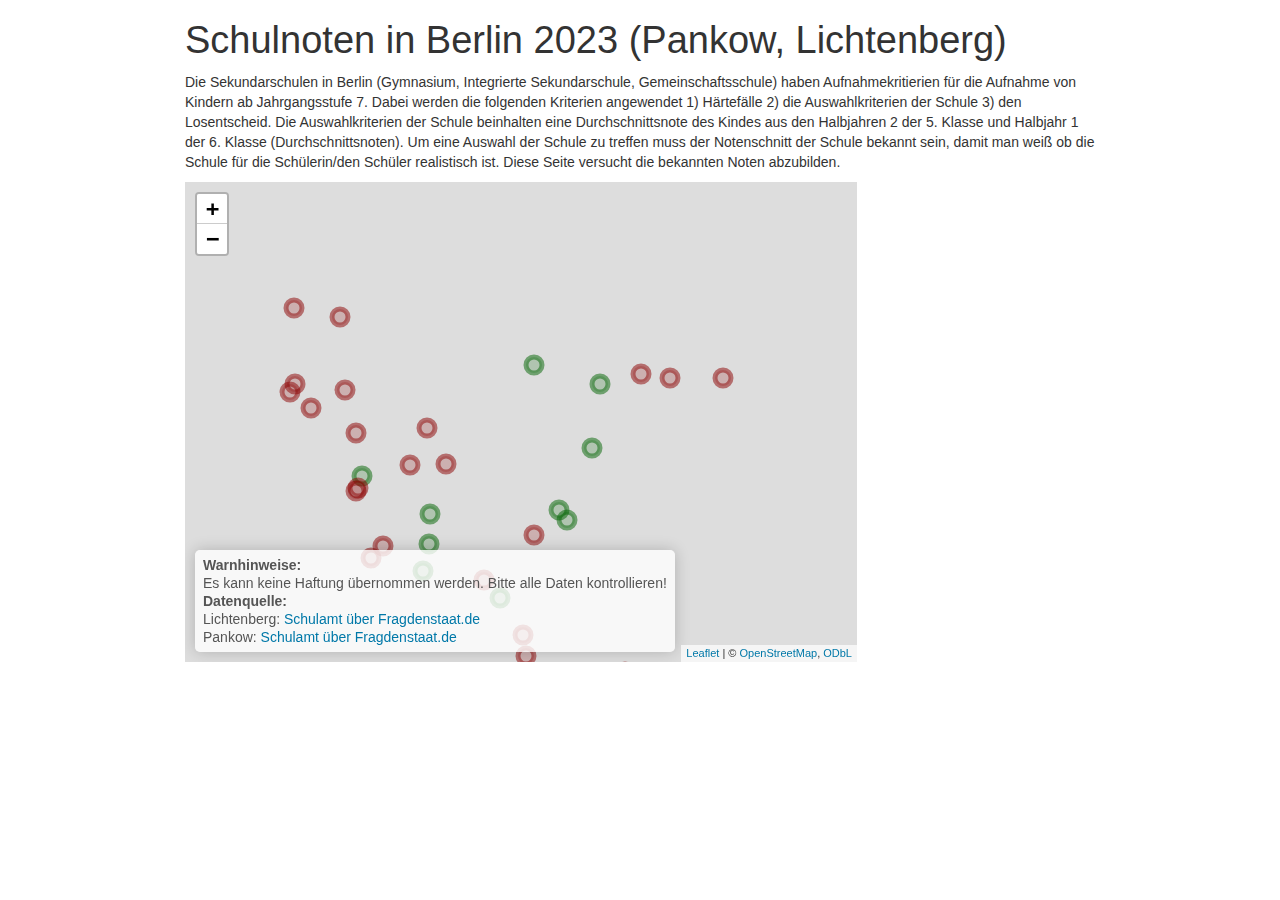
==== index.html @ 324bce21 "new version" ====
<!DOCTYPE html>

<html>

<head>

<meta charset="utf-8" />
<meta name="generator" content="pandoc" />
<meta http-equiv="X-UA-Compatible" content="IE=EDGE" />




<title>Schulnoten in Berlin 2023 (Pankow, Lichtenberg)</title>

<script>// Pandoc 2.9 adds attributes on both header and div. We remove the former (to
// be compatible with the behavior of Pandoc < 2.8).
document.addEventListener('DOMContentLoaded', function(e) {
  var hs = document.querySelectorAll("div.section[class*='level'] > :first-child");
  var i, h, a;
  for (i = 0; i < hs.length; i++) {
    h = hs[i];
    if (!/^h[1-6]$/i.test(h.tagName)) continue;  // it should be a header h1-h6
    a = h.attributes;
    while (a.length > 0) h.removeAttribute(a[0].name);
  }
});
</script>
<script>/*! jQuery v3.6.0 | (c) OpenJS Foundation and other contributors | jquery.org/license */
!function(e,t){"use strict";"object"==typeof module&&"object"==typeof module.exports?module.exports=e.document?t(e,!0):function(e){if(!e.document)throw new Error("jQuery requires a window with a document");return t(e)}:t(e)}("undefined"!=typeof window?window:this,function(C,e){"use strict";var t=[],r=Object.getPrototypeOf,s=t.slice,g=t.flat?function(e){return t.flat.call(e)}:function(e){return t.concat.apply([],e)},u=t.push,i=t.indexOf,n={},o=n.toString,v=n.hasOwnProperty,a=v.toString,l=a.call(Object),y={},m=function(e){return"function"==typeof e&&"number"!=typeof e.nodeType&&"function"!=typeof e.item},x=function(e){return null!=e&&e===e.window},E=C.document,c={type:!0,src:!0,nonce:!0,noModule:!0};function b(e,t,n){var r,i,o=(n=n||E).createElement("script");if(o.text=e,t)for(r in c)(i=t[r]||t.getAttribute&&t.getAttribute(r))&&o.setAttribute(r,i);n.head.appendChild(o).parentNode.removeChild(o)}function w(e){return null==e?e+"":"object"==typeof e||"function"==typeof e?n[o.call(e)]||"object":typeof e}var f="3.6.0",S=function(e,t){return new S.fn.init(e,t)};function p(e){var t=!!e&&"length"in e&&e.length,n=w(e);return!m(e)&&!x(e)&&("array"===n||0===t||"number"==typeof t&&0<t&&t-1 in e)}S.fn=S.prototype={jquery:f,constructor:S,length:0,toArray:function(){return s.call(this)},get:function(e){return null==e?s.call(this):e<0?this[e+this.length]:this[e]},pushStack:function(e){var t=S.merge(this.constructor(),e);return t.prevObject=this,t},each:function(e){return S.each(this,e)},map:function(n){return this.pushStack(S.map(this,function(e,t){return n.call(e,t,e)}))},slice:function(){return this.pushStack(s.apply(this,arguments))},first:function(){return this.eq(0)},last:function(){return this.eq(-1)},even:function(){return this.pushStack(S.grep(this,function(e,t){return(t+1)%2}))},odd:function(){return this.pushStack(S.grep(this,function(e,t){return t%2}))},eq:function(e){var t=this.length,n=+e+(e<0?t:0);return this.pushStack(0<=n&&n<t?[this[n]]:[])},end:function(){return this.prevObject||this.constructor()},push:u,sort:t.sort,splice:t.splice},S.extend=S.fn.extend=function(){var e,t,n,r,i,o,a=arguments[0]||{},s=1,u=arguments.length,l=!1;for("boolean"==typeof a&&(l=a,a=arguments[s]||{},s++),"object"==typeof a||m(a)||(a={}),s===u&&(a=this,s--);s<u;s++)if(null!=(e=arguments[s]))for(t in e)r=e[t],"__proto__"!==t&&a!==r&&(l&&r&&(S.isPlainObject(r)||(i=Array.isArray(r)))?(n=a[t],o=i&&!Array.isArray(n)?[]:i||S.isPlainObject(n)?n:{},i=!1,a[t]=S.extend(l,o,r)):void 0!==r&&(a[t]=r));return a},S.extend({expando:"jQuery"+(f+Math.random()).replace(/\D/g,""),isReady:!0,error:function(e){throw new Error(e)},noop:function(){},isPlainObject:function(e){var t,n;return!(!e||"[object Object]"!==o.call(e))&&(!(t=r(e))||"function"==typeof(n=v.call(t,"constructor")&&t.constructor)&&a.call(n)===l)},isEmptyObject:function(e){var t;for(t in e)return!1;return!0},globalEval:function(e,t,n){b(e,{nonce:t&&t.nonce},n)},each:function(e,t){var n,r=0;if(p(e)){for(n=e.length;r<n;r++)if(!1===t.call(e[r],r,e[r]))break}else for(r in e)if(!1===t.call(e[r],r,e[r]))break;return e},makeArray:function(e,t){var n=t||[];return null!=e&&(p(Object(e))?S.merge(n,"string"==typeof e?[e]:e):u.call(n,e)),n},inArray:function(e,t,n){return null==t?-1:i.call(t,e,n)},merge:function(e,t){for(var n=+t.length,r=0,i=e.length;r<n;r++)e[i++]=t[r];return e.length=i,e},grep:function(e,t,n){for(var r=[],i=0,o=e.length,a=!n;i<o;i++)!t(e[i],i)!==a&&r.push(e[i]);return r},map:function(e,t,n){var r,i,o=0,a=[];if(p(e))for(r=e.length;o<r;o++)null!=(i=t(e[o],o,n))&&a.push(i);else for(o in e)null!=(i=t(e[o],o,n))&&a.push(i);return g(a)},guid:1,support:y}),"function"==typeof Symbol&&(S.fn[Symbol.iterator]=t[Symbol.iterator]),S.each("Boolean Number String Function Array Date RegExp Object Error Symbol".split(" "),function(e,t){n["[object "+t+"]"]=t.toLowerCase()});var d=function(n){var e,d,b,o,i,h,f,g,w,u,l,T,C,a,E,v,s,c,y,S="sizzle"+1*new Date,p=n.document,k=0,r=0,m=ue(),x=ue(),A=ue(),N=ue(),j=function(e,t){return e===t&&(l=!0),0},D={}.hasOwnProperty,t=[],q=t.pop,L=t.push,H=t.push,O=t.slice,P=function(e,t){for(var n=0,r=e.length;n<r;n++)if(e[n]===t)return n;return-1},R="checked|selected|async|autofocus|autoplay|controls|defer|disabled|hidden|ismap|loop|multiple|open|readonly|required|scoped",M="[\\x20\\t\\r\\n\\f]",I="(?:\\\\[\\da-fA-F]{1,6}"+M+"?|\\\\[^\\r\\n\\f]|[\\w-]|[^\0-\\x7f])+",W="\\["+M+"*("+I+")(?:"+M+"*([*^$|!~]?=)"+M+"*(?:'((?:\\\\.|[^\\\\'])*)'|\"((?:\\\\.|[^\\\\\"])*)\"|("+I+"))|)"+M+"*\\]",F=":("+I+")(?:\\((('((?:\\\\.|[^\\\\'])*)'|\"((?:\\\\.|[^\\\\\"])*)\")|((?:\\\\.|[^\\\\()[\\]]|"+W+")*)|.*)\\)|)",B=new RegExp(M+"+","g"),$=new RegExp("^"+M+"+|((?:^|[^\\\\])(?:\\\\.)*)"+M+"+$","g"),_=new RegExp("^"+M+"*,"+M+"*"),z=new RegExp("^"+M+"*([>+~]|"+M+")"+M+"*"),U=new RegExp(M+"|>"),X=new RegExp(F),V=new RegExp("^"+I+"$"),G={ID:new RegExp("^#("+I+")"),CLASS:new RegExp("^\\.("+I+")"),TAG:new RegExp("^("+I+"|[*])"),ATTR:new RegExp("^"+W),PSEUDO:new RegExp("^"+F),CHILD:new RegExp("^:(only|first|last|nth|nth-last)-(child|of-type)(?:\\("+M+"*(even|odd|(([+-]|)(\\d*)n|)"+M+"*(?:([+-]|)"+M+"*(\\d+)|))"+M+"*\\)|)","i"),bool:new RegExp("^(?:"+R+")$","i"),needsContext:new RegExp("^"+M+"*[>+~]|:(even|odd|eq|gt|lt|nth|first|last)(?:\\("+M+"*((?:-\\d)?\\d*)"+M+"*\\)|)(?=[^-]|$)","i")},Y=/HTML$/i,Q=/^(?:input|select|textarea|button)$/i,J=/^h\d$/i,K=/^[^{]+\{\s*\[native \w/,Z=/^(?:#([\w-]+)|(\w+)|\.([\w-]+))$/,ee=/[+~]/,te=new RegExp("\\\\[\\da-fA-F]{1,6}"+M+"?|\\\\([^\\r\\n\\f])","g"),ne=function(e,t){var n="0x"+e.slice(1)-65536;return t||(n<0?String.fromCharCode(n+65536):String.fromCharCode(n>>10|55296,1023&n|56320))},re=/([\0-\x1f\x7f]|^-?\d)|^-$|[^\0-\x1f\x7f-\uFFFF\w-]/g,ie=function(e,t){return t?"\0"===e?"\ufffd":e.slice(0,-1)+"\\"+e.charCodeAt(e.length-1).toString(16)+" ":"\\"+e},oe=function(){T()},ae=be(function(e){return!0===e.disabled&&"fieldset"===e.nodeName.toLowerCase()},{dir:"parentNode",next:"legend"});try{H.apply(t=O.call(p.childNodes),p.childNodes),t[p.childNodes.length].nodeType}catch(e){H={apply:t.length?function(e,t){L.apply(e,O.call(t))}:function(e,t){var n=e.length,r=0;while(e[n++]=t[r++]);e.length=n-1}}}function se(t,e,n,r){var i,o,a,s,u,l,c,f=e&&e.ownerDocument,p=e?e.nodeType:9;if(n=n||[],"string"!=typeof t||!t||1!==p&&9!==p&&11!==p)return n;if(!r&&(T(e),e=e||C,E)){if(11!==p&&(u=Z.exec(t)))if(i=u[1]){if(9===p){if(!(a=e.getElementById(i)))return n;if(a.id===i)return n.push(a),n}else if(f&&(a=f.getElementById(i))&&y(e,a)&&a.id===i)return n.push(a),n}else{if(u[2])return H.apply(n,e.getElementsByTagName(t)),n;if((i=u[3])&&d.getElementsByClassName&&e.getElementsByClassName)return H.apply(n,e.getElementsByClassName(i)),n}if(d.qsa&&!N[t+" "]&&(!v||!v.test(t))&&(1!==p||"object"!==e.nodeName.toLowerCase())){if(c=t,f=e,1===p&&(U.test(t)||z.test(t))){(f=ee.test(t)&&ye(e.parentNode)||e)===e&&d.scope||((s=e.getAttribute("id"))?s=s.replace(re,ie):e.setAttribute("id",s=S)),o=(l=h(t)).length;while(o--)l[o]=(s?"#"+s:":scope")+" "+xe(l[o]);c=l.join(",")}try{return H.apply(n,f.querySelectorAll(c)),n}catch(e){N(t,!0)}finally{s===S&&e.removeAttribute("id")}}}return g(t.replace($,"$1"),e,n,r)}function ue(){var r=[];return function e(t,n){return r.push(t+" ")>b.cacheLength&&delete e[r.shift()],e[t+" "]=n}}function le(e){return e[S]=!0,e}function ce(e){var t=C.createElement("fieldset");try{return!!e(t)}catch(e){return!1}finally{t.parentNode&&t.parentNode.removeChild(t),t=null}}function fe(e,t){var n=e.split("|"),r=n.length;while(r--)b.attrHandle[n[r]]=t}function pe(e,t){var n=t&&e,r=n&&1===e.nodeType&&1===t.nodeType&&e.sourceIndex-t.sourceIndex;if(r)return r;if(n)while(n=n.nextSibling)if(n===t)return-1;return e?1:-1}function de(t){return function(e){return"input"===e.nodeName.toLowerCase()&&e.type===t}}function he(n){return function(e){var t=e.nodeName.toLowerCase();return("input"===t||"button"===t)&&e.type===n}}function ge(t){return function(e){return"form"in e?e.parentNode&&!1===e.disabled?"label"in e?"label"in e.parentNode?e.parentNode.disabled===t:e.disabled===t:e.isDisabled===t||e.isDisabled!==!t&&ae(e)===t:e.disabled===t:"label"in e&&e.disabled===t}}function ve(a){return le(function(o){return o=+o,le(function(e,t){var n,r=a([],e.length,o),i=r.length;while(i--)e[n=r[i]]&&(e[n]=!(t[n]=e[n]))})})}function ye(e){return e&&"undefined"!=typeof e.getElementsByTagName&&e}for(e in d=se.support={},i=se.isXML=function(e){var t=e&&e.namespaceURI,n=e&&(e.ownerDocument||e).documentElement;return!Y.test(t||n&&n.nodeName||"HTML")},T=se.setDocument=function(e){var t,n,r=e?e.ownerDocument||e:p;return r!=C&&9===r.nodeType&&r.documentElement&&(a=(C=r).documentElement,E=!i(C),p!=C&&(n=C.defaultView)&&n.top!==n&&(n.addEventListener?n.addEventListener("unload",oe,!1):n.attachEvent&&n.attachEvent("onunload",oe)),d.scope=ce(function(e){return a.appendChild(e).appendChild(C.createElement("div")),"undefined"!=typeof e.querySelectorAll&&!e.querySelectorAll(":scope fieldset div").length}),d.attributes=ce(function(e){return e.className="i",!e.getAttribute("className")}),d.getElementsByTagName=ce(function(e){return e.appendChild(C.createComment("")),!e.getElementsByTagName("*").length}),d.getElementsByClassName=K.test(C.getElementsByClassName),d.getById=ce(function(e){return a.appendChild(e).id=S,!C.getElementsByName||!C.getElementsByName(S).length}),d.getById?(b.filter.ID=function(e){var t=e.replace(te,ne);return function(e){return e.getAttribute("id")===t}},b.find.ID=function(e,t){if("undefined"!=typeof t.getElementById&&E){var n=t.getElementById(e);return n?[n]:[]}}):(b.filter.ID=function(e){var n=e.replace(te,ne);return function(e){var t="undefined"!=typeof e.getAttributeNode&&e.getAttributeNode("id");return t&&t.value===n}},b.find.ID=function(e,t){if("undefined"!=typeof t.getElementById&&E){var n,r,i,o=t.getElementById(e);if(o){if((n=o.getAttributeNode("id"))&&n.value===e)return[o];i=t.getElementsByName(e),r=0;while(o=i[r++])if((n=o.getAttributeNode("id"))&&n.value===e)return[o]}return[]}}),b.find.TAG=d.getElementsByTagName?function(e,t){return"undefined"!=typeof t.getElementsByTagName?t.getElementsByTagName(e):d.qsa?t.querySelectorAll(e):void 0}:function(e,t){var n,r=[],i=0,o=t.getElementsByTagName(e);if("*"===e){while(n=o[i++])1===n.nodeType&&r.push(n);return r}return o},b.find.CLASS=d.getElementsByClassName&&function(e,t){if("undefined"!=typeof t.getElementsByClassName&&E)return t.getElementsByClassName(e)},s=[],v=[],(d.qsa=K.test(C.querySelectorAll))&&(ce(function(e){var t;a.appendChild(e).innerHTML="<a id='"+S+"'></a><select id='"+S+"-\r\\' msallowcapture=''><option selected=''></option></select>",e.querySelectorAll("[msallowcapture^='']").length&&v.push("[*^$]="+M+"*(?:''|\"\")"),e.querySelectorAll("[selected]").length||v.push("\\["+M+"*(?:value|"+R+")"),e.querySelectorAll("[id~="+S+"-]").length||v.push("~="),(t=C.createElement("input")).setAttribute("name",""),e.appendChild(t),e.querySelectorAll("[name='']").length||v.push("\\["+M+"*name"+M+"*="+M+"*(?:''|\"\")"),e.querySelectorAll(":checked").length||v.push(":checked"),e.querySelectorAll("a#"+S+"+*").length||v.push(".#.+[+~]"),e.querySelectorAll("\\\f"),v.push("[\\r\\n\\f]")}),ce(function(e){e.innerHTML="<a href='' disabled='disabled'></a><select disabled='disabled'><option/></select>";var t=C.createElement("input");t.setAttribute("type","hidden"),e.appendChild(t).setAttribute("name","D"),e.querySelectorAll("[name=d]").length&&v.push("name"+M+"*[*^$|!~]?="),2!==e.querySelectorAll(":enabled").length&&v.push(":enabled",":disabled"),a.appendChild(e).disabled=!0,2!==e.querySelectorAll(":disabled").length&&v.push(":enabled",":disabled"),e.querySelectorAll("*,:x"),v.push(",.*:")})),(d.matchesSelector=K.test(c=a.matches||a.webkitMatchesSelector||a.mozMatchesSelector||a.oMatchesSelector||a.msMatchesSelector))&&ce(function(e){d.disconnectedMatch=c.call(e,"*"),c.call(e,"[s!='']:x"),s.push("!=",F)}),v=v.length&&new RegExp(v.join("|")),s=s.length&&new RegExp(s.join("|")),t=K.test(a.compareDocumentPosition),y=t||K.test(a.contains)?function(e,t){var n=9===e.nodeType?e.documentElement:e,r=t&&t.parentNode;return e===r||!(!r||1!==r.nodeType||!(n.contains?n.contains(r):e.compareDocumentPosition&&16&e.compareDocumentPosition(r)))}:function(e,t){if(t)while(t=t.parentNode)if(t===e)return!0;return!1},j=t?function(e,t){if(e===t)return l=!0,0;var n=!e.compareDocumentPosition-!t.compareDocumentPosition;return n||(1&(n=(e.ownerDocument||e)==(t.ownerDocument||t)?e.compareDocumentPosition(t):1)||!d.sortDetached&&t.compareDocumentPosition(e)===n?e==C||e.ownerDocument==p&&y(p,e)?-1:t==C||t.ownerDocument==p&&y(p,t)?1:u?P(u,e)-P(u,t):0:4&n?-1:1)}:function(e,t){if(e===t)return l=!0,0;var n,r=0,i=e.parentNode,o=t.parentNode,a=[e],s=[t];if(!i||!o)return e==C?-1:t==C?1:i?-1:o?1:u?P(u,e)-P(u,t):0;if(i===o)return pe(e,t);n=e;while(n=n.parentNode)a.unshift(n);n=t;while(n=n.parentNode)s.unshift(n);while(a[r]===s[r])r++;return r?pe(a[r],s[r]):a[r]==p?-1:s[r]==p?1:0}),C},se.matches=function(e,t){return se(e,null,null,t)},se.matchesSelector=function(e,t){if(T(e),d.matchesSelector&&E&&!N[t+" "]&&(!s||!s.test(t))&&(!v||!v.test(t)))try{var n=c.call(e,t);if(n||d.disconnectedMatch||e.document&&11!==e.document.nodeType)return n}catch(e){N(t,!0)}return 0<se(t,C,null,[e]).length},se.contains=function(e,t){return(e.ownerDocument||e)!=C&&T(e),y(e,t)},se.attr=function(e,t){(e.ownerDocument||e)!=C&&T(e);var n=b.attrHandle[t.toLowerCase()],r=n&&D.call(b.attrHandle,t.toLowerCase())?n(e,t,!E):void 0;return void 0!==r?r:d.attributes||!E?e.getAttribute(t):(r=e.getAttributeNode(t))&&r.specified?r.value:null},se.escape=function(e){return(e+"").replace(re,ie)},se.error=function(e){throw new Error("Syntax error, unrecognized expression: "+e)},se.uniqueSort=function(e){var t,n=[],r=0,i=0;if(l=!d.detectDuplicates,u=!d.sortStable&&e.slice(0),e.sort(j),l){while(t=e[i++])t===e[i]&&(r=n.push(i));while(r--)e.splice(n[r],1)}return u=null,e},o=se.getText=function(e){var t,n="",r=0,i=e.nodeType;if(i){if(1===i||9===i||11===i){if("string"==typeof e.textContent)return e.textContent;for(e=e.firstChild;e;e=e.nextSibling)n+=o(e)}else if(3===i||4===i)return e.nodeValue}else while(t=e[r++])n+=o(t);return n},(b=se.selectors={cacheLength:50,createPseudo:le,match:G,attrHandle:{},find:{},relative:{">":{dir:"parentNode",first:!0}," ":{dir:"parentNode"},"+":{dir:"previousSibling",first:!0},"~":{dir:"previousSibling"}},preFilter:{ATTR:function(e){return e[1]=e[1].replace(te,ne),e[3]=(e[3]||e[4]||e[5]||"").replace(te,ne),"~="===e[2]&&(e[3]=" "+e[3]+" "),e.slice(0,4)},CHILD:function(e){return e[1]=e[1].toLowerCase(),"nth"===e[1].slice(0,3)?(e[3]||se.error(e[0]),e[4]=+(e[4]?e[5]+(e[6]||1):2*("even"===e[3]||"odd"===e[3])),e[5]=+(e[7]+e[8]||"odd"===e[3])):e[3]&&se.error(e[0]),e},PSEUDO:function(e){var t,n=!e[6]&&e[2];return G.CHILD.test(e[0])?null:(e[3]?e[2]=e[4]||e[5]||"":n&&X.test(n)&&(t=h(n,!0))&&(t=n.indexOf(")",n.length-t)-n.length)&&(e[0]=e[0].slice(0,t),e[2]=n.slice(0,t)),e.slice(0,3))}},filter:{TAG:function(e){var t=e.replace(te,ne).toLowerCase();return"*"===e?function(){return!0}:function(e){return e.nodeName&&e.nodeName.toLowerCase()===t}},CLASS:function(e){var t=m[e+" "];return t||(t=new RegExp("(^|"+M+")"+e+"("+M+"|$)"))&&m(e,function(e){return t.test("string"==typeof e.className&&e.className||"undefined"!=typeof e.getAttribute&&e.getAttribute("class")||"")})},ATTR:function(n,r,i){return function(e){var t=se.attr(e,n);return null==t?"!="===r:!r||(t+="","="===r?t===i:"!="===r?t!==i:"^="===r?i&&0===t.indexOf(i):"*="===r?i&&-1<t.indexOf(i):"$="===r?i&&t.slice(-i.length)===i:"~="===r?-1<(" "+t.replace(B," ")+" ").indexOf(i):"|="===r&&(t===i||t.slice(0,i.length+1)===i+"-"))}},CHILD:function(h,e,t,g,v){var y="nth"!==h.slice(0,3),m="last"!==h.slice(-4),x="of-type"===e;return 1===g&&0===v?function(e){return!!e.parentNode}:function(e,t,n){var r,i,o,a,s,u,l=y!==m?"nextSibling":"previousSibling",c=e.parentNode,f=x&&e.nodeName.toLowerCase(),p=!n&&!x,d=!1;if(c){if(y){while(l){a=e;while(a=a[l])if(x?a.nodeName.toLowerCase()===f:1===a.nodeType)return!1;u=l="only"===h&&!u&&"nextSibling"}return!0}if(u=[m?c.firstChild:c.lastChild],m&&p){d=(s=(r=(i=(o=(a=c)[S]||(a[S]={}))[a.uniqueID]||(o[a.uniqueID]={}))[h]||[])[0]===k&&r[1])&&r[2],a=s&&c.childNodes[s];while(a=++s&&a&&a[l]||(d=s=0)||u.pop())if(1===a.nodeType&&++d&&a===e){i[h]=[k,s,d];break}}else if(p&&(d=s=(r=(i=(o=(a=e)[S]||(a[S]={}))[a.uniqueID]||(o[a.uniqueID]={}))[h]||[])[0]===k&&r[1]),!1===d)while(a=++s&&a&&a[l]||(d=s=0)||u.pop())if((x?a.nodeName.toLowerCase()===f:1===a.nodeType)&&++d&&(p&&((i=(o=a[S]||(a[S]={}))[a.uniqueID]||(o[a.uniqueID]={}))[h]=[k,d]),a===e))break;return(d-=v)===g||d%g==0&&0<=d/g}}},PSEUDO:function(e,o){var t,a=b.pseudos[e]||b.setFilters[e.toLowerCase()]||se.error("unsupported pseudo: "+e);return a[S]?a(o):1<a.length?(t=[e,e,"",o],b.setFilters.hasOwnProperty(e.toLowerCase())?le(function(e,t){var n,r=a(e,o),i=r.length;while(i--)e[n=P(e,r[i])]=!(t[n]=r[i])}):function(e){return a(e,0,t)}):a}},pseudos:{not:le(function(e){var r=[],i=[],s=f(e.replace($,"$1"));return s[S]?le(function(e,t,n,r){var i,o=s(e,null,r,[]),a=e.length;while(a--)(i=o[a])&&(e[a]=!(t[a]=i))}):function(e,t,n){return r[0]=e,s(r,null,n,i),r[0]=null,!i.pop()}}),has:le(function(t){return function(e){return 0<se(t,e).length}}),contains:le(function(t){return t=t.replace(te,ne),function(e){return-1<(e.textContent||o(e)).indexOf(t)}}),lang:le(function(n){return V.test(n||"")||se.error("unsupported lang: "+n),n=n.replace(te,ne).toLowerCase(),function(e){var t;do{if(t=E?e.lang:e.getAttribute("xml:lang")||e.getAttribute("lang"))return(t=t.toLowerCase())===n||0===t.indexOf(n+"-")}while((e=e.parentNode)&&1===e.nodeType);return!1}}),target:function(e){var t=n.location&&n.location.hash;return t&&t.slice(1)===e.id},root:function(e){return e===a},focus:function(e){return e===C.activeElement&&(!C.hasFocus||C.hasFocus())&&!!(e.type||e.href||~e.tabIndex)},enabled:ge(!1),disabled:ge(!0),checked:function(e){var t=e.nodeName.toLowerCase();return"input"===t&&!!e.checked||"option"===t&&!!e.selected},selected:function(e){return e.parentNode&&e.parentNode.selectedIndex,!0===e.selected},empty:function(e){for(e=e.firstChild;e;e=e.nextSibling)if(e.nodeType<6)return!1;return!0},parent:function(e){return!b.pseudos.empty(e)},header:function(e){return J.test(e.nodeName)},input:function(e){return Q.test(e.nodeName)},button:function(e){var t=e.nodeName.toLowerCase();return"input"===t&&"button"===e.type||"button"===t},text:function(e){var t;return"input"===e.nodeName.toLowerCase()&&"text"===e.type&&(null==(t=e.getAttribute("type"))||"text"===t.toLowerCase())},first:ve(function(){return[0]}),last:ve(function(e,t){return[t-1]}),eq:ve(function(e,t,n){return[n<0?n+t:n]}),even:ve(function(e,t){for(var n=0;n<t;n+=2)e.push(n);return e}),odd:ve(function(e,t){for(var n=1;n<t;n+=2)e.push(n);return e}),lt:ve(function(e,t,n){for(var r=n<0?n+t:t<n?t:n;0<=--r;)e.push(r);return e}),gt:ve(function(e,t,n){for(var r=n<0?n+t:n;++r<t;)e.push(r);return e})}}).pseudos.nth=b.pseudos.eq,{radio:!0,checkbox:!0,file:!0,password:!0,image:!0})b.pseudos[e]=de(e);for(e in{submit:!0,reset:!0})b.pseudos[e]=he(e);function me(){}function xe(e){for(var t=0,n=e.length,r="";t<n;t++)r+=e[t].value;return r}function be(s,e,t){var u=e.dir,l=e.next,c=l||u,f=t&&"parentNode"===c,p=r++;return e.first?function(e,t,n){while(e=e[u])if(1===e.nodeType||f)return s(e,t,n);return!1}:function(e,t,n){var r,i,o,a=[k,p];if(n){while(e=e[u])if((1===e.nodeType||f)&&s(e,t,n))return!0}else while(e=e[u])if(1===e.nodeType||f)if(i=(o=e[S]||(e[S]={}))[e.uniqueID]||(o[e.uniqueID]={}),l&&l===e.nodeName.toLowerCase())e=e[u]||e;else{if((r=i[c])&&r[0]===k&&r[1]===p)return a[2]=r[2];if((i[c]=a)[2]=s(e,t,n))return!0}return!1}}function we(i){return 1<i.length?function(e,t,n){var r=i.length;while(r--)if(!i[r](e,t,n))return!1;return!0}:i[0]}function Te(e,t,n,r,i){for(var o,a=[],s=0,u=e.length,l=null!=t;s<u;s++)(o=e[s])&&(n&&!n(o,r,i)||(a.push(o),l&&t.push(s)));return a}function Ce(d,h,g,v,y,e){return v&&!v[S]&&(v=Ce(v)),y&&!y[S]&&(y=Ce(y,e)),le(function(e,t,n,r){var i,o,a,s=[],u=[],l=t.length,c=e||function(e,t,n){for(var r=0,i=t.length;r<i;r++)se(e,t[r],n);return n}(h||"*",n.nodeType?[n]:n,[]),f=!d||!e&&h?c:Te(c,s,d,n,r),p=g?y||(e?d:l||v)?[]:t:f;if(g&&g(f,p,n,r),v){i=Te(p,u),v(i,[],n,r),o=i.length;while(o--)(a=i[o])&&(p[u[o]]=!(f[u[o]]=a))}if(e){if(y||d){if(y){i=[],o=p.length;while(o--)(a=p[o])&&i.push(f[o]=a);y(null,p=[],i,r)}o=p.length;while(o--)(a=p[o])&&-1<(i=y?P(e,a):s[o])&&(e[i]=!(t[i]=a))}}else p=Te(p===t?p.splice(l,p.length):p),y?y(null,t,p,r):H.apply(t,p)})}function Ee(e){for(var i,t,n,r=e.length,o=b.relative[e[0].type],a=o||b.relative[" "],s=o?1:0,u=be(function(e){return e===i},a,!0),l=be(function(e){return-1<P(i,e)},a,!0),c=[function(e,t,n){var r=!o&&(n||t!==w)||((i=t).nodeType?u(e,t,n):l(e,t,n));return i=null,r}];s<r;s++)if(t=b.relative[e[s].type])c=[be(we(c),t)];else{if((t=b.filter[e[s].type].apply(null,e[s].matches))[S]){for(n=++s;n<r;n++)if(b.relative[e[n].type])break;return Ce(1<s&&we(c),1<s&&xe(e.slice(0,s-1).concat({value:" "===e[s-2].type?"*":""})).replace($,"$1"),t,s<n&&Ee(e.slice(s,n)),n<r&&Ee(e=e.slice(n)),n<r&&xe(e))}c.push(t)}return we(c)}return me.prototype=b.filters=b.pseudos,b.setFilters=new me,h=se.tokenize=function(e,t){var n,r,i,o,a,s,u,l=x[e+" "];if(l)return t?0:l.slice(0);a=e,s=[],u=b.preFilter;while(a){for(o in n&&!(r=_.exec(a))||(r&&(a=a.slice(r[0].length)||a),s.push(i=[])),n=!1,(r=z.exec(a))&&(n=r.shift(),i.push({value:n,type:r[0].replace($," ")}),a=a.slice(n.length)),b.filter)!(r=G[o].exec(a))||u[o]&&!(r=u[o](r))||(n=r.shift(),i.push({value:n,type:o,matches:r}),a=a.slice(n.length));if(!n)break}return t?a.length:a?se.error(e):x(e,s).slice(0)},f=se.compile=function(e,t){var n,v,y,m,x,r,i=[],o=[],a=A[e+" "];if(!a){t||(t=h(e)),n=t.length;while(n--)(a=Ee(t[n]))[S]?i.push(a):o.push(a);(a=A(e,(v=o,m=0<(y=i).length,x=0<v.length,r=function(e,t,n,r,i){var o,a,s,u=0,l="0",c=e&&[],f=[],p=w,d=e||x&&b.find.TAG("*",i),h=k+=null==p?1:Math.random()||.1,g=d.length;for(i&&(w=t==C||t||i);l!==g&&null!=(o=d[l]);l++){if(x&&o){a=0,t||o.ownerDocument==C||(T(o),n=!E);while(s=v[a++])if(s(o,t||C,n)){r.push(o);break}i&&(k=h)}m&&((o=!s&&o)&&u--,e&&c.push(o))}if(u+=l,m&&l!==u){a=0;while(s=y[a++])s(c,f,t,n);if(e){if(0<u)while(l--)c[l]||f[l]||(f[l]=q.call(r));f=Te(f)}H.apply(r,f),i&&!e&&0<f.length&&1<u+y.length&&se.uniqueSort(r)}return i&&(k=h,w=p),c},m?le(r):r))).selector=e}return a},g=se.select=function(e,t,n,r){var i,o,a,s,u,l="function"==typeof e&&e,c=!r&&h(e=l.selector||e);if(n=n||[],1===c.length){if(2<(o=c[0]=c[0].slice(0)).length&&"ID"===(a=o[0]).type&&9===t.nodeType&&E&&b.relative[o[1].type]){if(!(t=(b.find.ID(a.matches[0].replace(te,ne),t)||[])[0]))return n;l&&(t=t.parentNode),e=e.slice(o.shift().value.length)}i=G.needsContext.test(e)?0:o.length;while(i--){if(a=o[i],b.relative[s=a.type])break;if((u=b.find[s])&&(r=u(a.matches[0].replace(te,ne),ee.test(o[0].type)&&ye(t.parentNode)||t))){if(o.splice(i,1),!(e=r.length&&xe(o)))return H.apply(n,r),n;break}}}return(l||f(e,c))(r,t,!E,n,!t||ee.test(e)&&ye(t.parentNode)||t),n},d.sortStable=S.split("").sort(j).join("")===S,d.detectDuplicates=!!l,T(),d.sortDetached=ce(function(e){return 1&e.compareDocumentPosition(C.createElement("fieldset"))}),ce(function(e){return e.innerHTML="<a href='#'></a>","#"===e.firstChild.getAttribute("href")})||fe("type|href|height|width",function(e,t,n){if(!n)return e.getAttribute(t,"type"===t.toLowerCase()?1:2)}),d.attributes&&ce(function(e){return e.innerHTML="<input/>",e.firstChild.setAttribute("value",""),""===e.firstChild.getAttribute("value")})||fe("value",function(e,t,n){if(!n&&"input"===e.nodeName.toLowerCase())return e.defaultValue}),ce(function(e){return null==e.getAttribute("disabled")})||fe(R,function(e,t,n){var r;if(!n)return!0===e[t]?t.toLowerCase():(r=e.getAttributeNode(t))&&r.specified?r.value:null}),se}(C);S.find=d,S.expr=d.selectors,S.expr[":"]=S.expr.pseudos,S.uniqueSort=S.unique=d.uniqueSort,S.text=d.getText,S.isXMLDoc=d.isXML,S.contains=d.contains,S.escapeSelector=d.escape;var h=function(e,t,n){var r=[],i=void 0!==n;while((e=e[t])&&9!==e.nodeType)if(1===e.nodeType){if(i&&S(e).is(n))break;r.push(e)}return r},T=function(e,t){for(var n=[];e;e=e.nextSibling)1===e.nodeType&&e!==t&&n.push(e);return n},k=S.expr.match.needsContext;function A(e,t){return e.nodeName&&e.nodeName.toLowerCase()===t.toLowerCase()}var N=/^<([a-z][^\/\0>:\x20\t\r\n\f]*)[\x20\t\r\n\f]*\/?>(?:<\/\1>|)$/i;function j(e,n,r){return m(n)?S.grep(e,function(e,t){return!!n.call(e,t,e)!==r}):n.nodeType?S.grep(e,function(e){return e===n!==r}):"string"!=typeof n?S.grep(e,function(e){return-1<i.call(n,e)!==r}):S.filter(n,e,r)}S.filter=function(e,t,n){var r=t[0];return n&&(e=":not("+e+")"),1===t.length&&1===r.nodeType?S.find.matchesSelector(r,e)?[r]:[]:S.find.matches(e,S.grep(t,function(e){return 1===e.nodeType}))},S.fn.extend({find:function(e){var t,n,r=this.length,i=this;if("string"!=typeof e)return this.pushStack(S(e).filter(function(){for(t=0;t<r;t++)if(S.contains(i[t],this))return!0}));for(n=this.pushStack([]),t=0;t<r;t++)S.find(e,i[t],n);return 1<r?S.uniqueSort(n):n},filter:function(e){return this.pushStack(j(this,e||[],!1))},not:function(e){return this.pushStack(j(this,e||[],!0))},is:function(e){return!!j(this,"string"==typeof e&&k.test(e)?S(e):e||[],!1).length}});var D,q=/^(?:\s*(<[\w\W]+>)[^>]*|#([\w-]+))$/;(S.fn.init=function(e,t,n){var r,i;if(!e)return this;if(n=n||D,"string"==typeof e){if(!(r="<"===e[0]&&">"===e[e.length-1]&&3<=e.length?[null,e,null]:q.exec(e))||!r[1]&&t)return!t||t.jquery?(t||n).find(e):this.constructor(t).find(e);if(r[1]){if(t=t instanceof S?t[0]:t,S.merge(this,S.parseHTML(r[1],t&&t.nodeType?t.ownerDocument||t:E,!0)),N.test(r[1])&&S.isPlainObject(t))for(r in t)m(this[r])?this[r](t[r]):this.attr(r,t[r]);return this}return(i=E.getElementById(r[2]))&&(this[0]=i,this.length=1),this}return e.nodeType?(this[0]=e,this.length=1,this):m(e)?void 0!==n.ready?n.ready(e):e(S):S.makeArray(e,this)}).prototype=S.fn,D=S(E);var L=/^(?:parents|prev(?:Until|All))/,H={children:!0,contents:!0,next:!0,prev:!0};function O(e,t){while((e=e[t])&&1!==e.nodeType);return e}S.fn.extend({has:function(e){var t=S(e,this),n=t.length;return this.filter(function(){for(var e=0;e<n;e++)if(S.contains(this,t[e]))return!0})},closest:function(e,t){var n,r=0,i=this.length,o=[],a="string"!=typeof e&&S(e);if(!k.test(e))for(;r<i;r++)for(n=this[r];n&&n!==t;n=n.parentNode)if(n.nodeType<11&&(a?-1<a.index(n):1===n.nodeType&&S.find.matchesSelector(n,e))){o.push(n);break}return this.pushStack(1<o.length?S.uniqueSort(o):o)},index:function(e){return e?"string"==typeof e?i.call(S(e),this[0]):i.call(this,e.jquery?e[0]:e):this[0]&&this[0].parentNode?this.first().prevAll().length:-1},add:function(e,t){return this.pushStack(S.uniqueSort(S.merge(this.get(),S(e,t))))},addBack:function(e){return this.add(null==e?this.prevObject:this.prevObject.filter(e))}}),S.each({parent:function(e){var t=e.parentNode;return t&&11!==t.nodeType?t:null},parents:function(e){return h(e,"parentNode")},parentsUntil:function(e,t,n){return h(e,"parentNode",n)},next:function(e){return O(e,"nextSibling")},prev:function(e){return O(e,"previousSibling")},nextAll:function(e){return h(e,"nextSibling")},prevAll:function(e){return h(e,"previousSibling")},nextUntil:function(e,t,n){return h(e,"nextSibling",n)},prevUntil:function(e,t,n){return h(e,"previousSibling",n)},siblings:function(e){return T((e.parentNode||{}).firstChild,e)},children:function(e){return T(e.firstChild)},contents:function(e){return null!=e.contentDocument&&r(e.contentDocument)?e.contentDocument:(A(e,"template")&&(e=e.content||e),S.merge([],e.childNodes))}},function(r,i){S.fn[r]=function(e,t){var n=S.map(this,i,e);return"Until"!==r.slice(-5)&&(t=e),t&&"string"==typeof t&&(n=S.filter(t,n)),1<this.length&&(H[r]||S.uniqueSort(n),L.test(r)&&n.reverse()),this.pushStack(n)}});var P=/[^\x20\t\r\n\f]+/g;function R(e){return e}function M(e){throw e}function I(e,t,n,r){var i;try{e&&m(i=e.promise)?i.call(e).done(t).fail(n):e&&m(i=e.then)?i.call(e,t,n):t.apply(void 0,[e].slice(r))}catch(e){n.apply(void 0,[e])}}S.Callbacks=function(r){var e,n;r="string"==typeof r?(e=r,n={},S.each(e.match(P)||[],function(e,t){n[t]=!0}),n):S.extend({},r);var i,t,o,a,s=[],u=[],l=-1,c=function(){for(a=a||r.once,o=i=!0;u.length;l=-1){t=u.shift();while(++l<s.length)!1===s[l].apply(t[0],t[1])&&r.stopOnFalse&&(l=s.length,t=!1)}r.memory||(t=!1),i=!1,a&&(s=t?[]:"")},f={add:function(){return s&&(t&&!i&&(l=s.length-1,u.push(t)),function n(e){S.each(e,function(e,t){m(t)?r.unique&&f.has(t)||s.push(t):t&&t.length&&"string"!==w(t)&&n(t)})}(arguments),t&&!i&&c()),this},remove:function(){return S.each(arguments,function(e,t){var n;while(-1<(n=S.inArray(t,s,n)))s.splice(n,1),n<=l&&l--}),this},has:function(e){return e?-1<S.inArray(e,s):0<s.length},empty:function(){return s&&(s=[]),this},disable:function(){return a=u=[],s=t="",this},disabled:function(){return!s},lock:function(){return a=u=[],t||i||(s=t=""),this},locked:function(){return!!a},fireWith:function(e,t){return a||(t=[e,(t=t||[]).slice?t.slice():t],u.push(t),i||c()),this},fire:function(){return f.fireWith(this,arguments),this},fired:function(){return!!o}};return f},S.extend({Deferred:function(e){var o=[["notify","progress",S.Callbacks("memory"),S.Callbacks("memory"),2],["resolve","done",S.Callbacks("once memory"),S.Callbacks("once memory"),0,"resolved"],["reject","fail",S.Callbacks("once memory"),S.Callbacks("once memory"),1,"rejected"]],i="pending",a={state:function(){return i},always:function(){return s.done(arguments).fail(arguments),this},"catch":function(e){return a.then(null,e)},pipe:function(){var i=arguments;return S.Deferred(function(r){S.each(o,function(e,t){var n=m(i[t[4]])&&i[t[4]];s[t[1]](function(){var e=n&&n.apply(this,arguments);e&&m(e.promise)?e.promise().progress(r.notify).done(r.resolve).fail(r.reject):r[t[0]+"With"](this,n?[e]:arguments)})}),i=null}).promise()},then:function(t,n,r){var u=0;function l(i,o,a,s){return function(){var n=this,r=arguments,e=function(){var e,t;if(!(i<u)){if((e=a.apply(n,r))===o.promise())throw new TypeError("Thenable self-resolution");t=e&&("object"==typeof e||"function"==typeof e)&&e.then,m(t)?s?t.call(e,l(u,o,R,s),l(u,o,M,s)):(u++,t.call(e,l(u,o,R,s),l(u,o,M,s),l(u,o,R,o.notifyWith))):(a!==R&&(n=void 0,r=[e]),(s||o.resolveWith)(n,r))}},t=s?e:function(){try{e()}catch(e){S.Deferred.exceptionHook&&S.Deferred.exceptionHook(e,t.stackTrace),u<=i+1&&(a!==M&&(n=void 0,r=[e]),o.rejectWith(n,r))}};i?t():(S.Deferred.getStackHook&&(t.stackTrace=S.Deferred.getStackHook()),C.setTimeout(t))}}return S.Deferred(function(e){o[0][3].add(l(0,e,m(r)?r:R,e.notifyWith)),o[1][3].add(l(0,e,m(t)?t:R)),o[2][3].add(l(0,e,m(n)?n:M))}).promise()},promise:function(e){return null!=e?S.extend(e,a):a}},s={};return S.each(o,function(e,t){var n=t[2],r=t[5];a[t[1]]=n.add,r&&n.add(function(){i=r},o[3-e][2].disable,o[3-e][3].disable,o[0][2].lock,o[0][3].lock),n.add(t[3].fire),s[t[0]]=function(){return s[t[0]+"With"](this===s?void 0:this,arguments),this},s[t[0]+"With"]=n.fireWith}),a.promise(s),e&&e.call(s,s),s},when:function(e){var n=arguments.length,t=n,r=Array(t),i=s.call(arguments),o=S.Deferred(),a=function(t){return function(e){r[t]=this,i[t]=1<arguments.length?s.call(arguments):e,--n||o.resolveWith(r,i)}};if(n<=1&&(I(e,o.done(a(t)).resolve,o.reject,!n),"pending"===o.state()||m(i[t]&&i[t].then)))return o.then();while(t--)I(i[t],a(t),o.reject);return o.promise()}});var W=/^(Eval|Internal|Range|Reference|Syntax|Type|URI)Error$/;S.Deferred.exceptionHook=function(e,t){C.console&&C.console.warn&&e&&W.test(e.name)&&C.console.warn("jQuery.Deferred exception: "+e.message,e.stack,t)},S.readyException=function(e){C.setTimeout(function(){throw e})};var F=S.Deferred();function B(){E.removeEventListener("DOMContentLoaded",B),C.removeEventListener("load",B),S.ready()}S.fn.ready=function(e){return F.then(e)["catch"](function(e){S.readyException(e)}),this},S.extend({isReady:!1,readyWait:1,ready:function(e){(!0===e?--S.readyWait:S.isReady)||(S.isReady=!0)!==e&&0<--S.readyWait||F.resolveWith(E,[S])}}),S.ready.then=F.then,"complete"===E.readyState||"loading"!==E.readyState&&!E.documentElement.doScroll?C.setTimeout(S.ready):(E.addEventListener("DOMContentLoaded",B),C.addEventListener("load",B));var $=function(e,t,n,r,i,o,a){var s=0,u=e.length,l=null==n;if("object"===w(n))for(s in i=!0,n)$(e,t,s,n[s],!0,o,a);else if(void 0!==r&&(i=!0,m(r)||(a=!0),l&&(a?(t.call(e,r),t=null):(l=t,t=function(e,t,n){return l.call(S(e),n)})),t))for(;s<u;s++)t(e[s],n,a?r:r.call(e[s],s,t(e[s],n)));return i?e:l?t.call(e):u?t(e[0],n):o},_=/^-ms-/,z=/-([a-z])/g;function U(e,t){return t.toUpperCase()}function X(e){return e.replace(_,"ms-").replace(z,U)}var V=function(e){return 1===e.nodeType||9===e.nodeType||!+e.nodeType};function G(){this.expando=S.expando+G.uid++}G.uid=1,G.prototype={cache:function(e){var t=e[this.expando];return t||(t={},V(e)&&(e.nodeType?e[this.expando]=t:Object.defineProperty(e,this.expando,{value:t,configurable:!0}))),t},set:function(e,t,n){var r,i=this.cache(e);if("string"==typeof t)i[X(t)]=n;else for(r in t)i[X(r)]=t[r];return i},get:function(e,t){return void 0===t?this.cache(e):e[this.expando]&&e[this.expando][X(t)]},access:function(e,t,n){return void 0===t||t&&"string"==typeof t&&void 0===n?this.get(e,t):(this.set(e,t,n),void 0!==n?n:t)},remove:function(e,t){var n,r=e[this.expando];if(void 0!==r){if(void 0!==t){n=(t=Array.isArray(t)?t.map(X):(t=X(t))in r?[t]:t.match(P)||[]).length;while(n--)delete r[t[n]]}(void 0===t||S.isEmptyObject(r))&&(e.nodeType?e[this.expando]=void 0:delete e[this.expando])}},hasData:function(e){var t=e[this.expando];return void 0!==t&&!S.isEmptyObject(t)}};var Y=new G,Q=new G,J=/^(?:\{[\w\W]*\}|\[[\w\W]*\])$/,K=/[A-Z]/g;function Z(e,t,n){var r,i;if(void 0===n&&1===e.nodeType)if(r="data-"+t.replace(K,"-$&").toLowerCase(),"string"==typeof(n=e.getAttribute(r))){try{n="true"===(i=n)||"false"!==i&&("null"===i?null:i===+i+""?+i:J.test(i)?JSON.parse(i):i)}catch(e){}Q.set(e,t,n)}else n=void 0;return n}S.extend({hasData:function(e){return Q.hasData(e)||Y.hasData(e)},data:function(e,t,n){return Q.access(e,t,n)},removeData:function(e,t){Q.remove(e,t)},_data:function(e,t,n){return Y.access(e,t,n)},_removeData:function(e,t){Y.remove(e,t)}}),S.fn.extend({data:function(n,e){var t,r,i,o=this[0],a=o&&o.attributes;if(void 0===n){if(this.length&&(i=Q.get(o),1===o.nodeType&&!Y.get(o,"hasDataAttrs"))){t=a.length;while(t--)a[t]&&0===(r=a[t].name).indexOf("data-")&&(r=X(r.slice(5)),Z(o,r,i[r]));Y.set(o,"hasDataAttrs",!0)}return i}return"object"==typeof n?this.each(function(){Q.set(this,n)}):$(this,function(e){var t;if(o&&void 0===e)return void 0!==(t=Q.get(o,n))?t:void 0!==(t=Z(o,n))?t:void 0;this.each(function(){Q.set(this,n,e)})},null,e,1<arguments.length,null,!0)},removeData:function(e){return this.each(function(){Q.remove(this,e)})}}),S.extend({queue:function(e,t,n){var r;if(e)return t=(t||"fx")+"queue",r=Y.get(e,t),n&&(!r||Array.isArray(n)?r=Y.access(e,t,S.makeArray(n)):r.push(n)),r||[]},dequeue:function(e,t){t=t||"fx";var n=S.queue(e,t),r=n.length,i=n.shift(),o=S._queueHooks(e,t);"inprogress"===i&&(i=n.shift(),r--),i&&("fx"===t&&n.unshift("inprogress"),delete o.stop,i.call(e,function(){S.dequeue(e,t)},o)),!r&&o&&o.empty.fire()},_queueHooks:function(e,t){var n=t+"queueHooks";return Y.get(e,n)||Y.access(e,n,{empty:S.Callbacks("once memory").add(function(){Y.remove(e,[t+"queue",n])})})}}),S.fn.extend({queue:function(t,n){var e=2;return"string"!=typeof t&&(n=t,t="fx",e--),arguments.length<e?S.queue(this[0],t):void 0===n?this:this.each(function(){var e=S.queue(this,t,n);S._queueHooks(this,t),"fx"===t&&"inprogress"!==e[0]&&S.dequeue(this,t)})},dequeue:function(e){return this.each(function(){S.dequeue(this,e)})},clearQueue:function(e){return this.queue(e||"fx",[])},promise:function(e,t){var n,r=1,i=S.Deferred(),o=this,a=this.length,s=function(){--r||i.resolveWith(o,[o])};"string"!=typeof e&&(t=e,e=void 0),e=e||"fx";while(a--)(n=Y.get(o[a],e+"queueHooks"))&&n.empty&&(r++,n.empty.add(s));return s(),i.promise(t)}});var ee=/[+-]?(?:\d*\.|)\d+(?:[eE][+-]?\d+|)/.source,te=new RegExp("^(?:([+-])=|)("+ee+")([a-z%]*)$","i"),ne=["Top","Right","Bottom","Left"],re=E.documentElement,ie=function(e){return S.contains(e.ownerDocument,e)},oe={composed:!0};re.getRootNode&&(ie=function(e){return S.contains(e.ownerDocument,e)||e.getRootNode(oe)===e.ownerDocument});var ae=function(e,t){return"none"===(e=t||e).style.display||""===e.style.display&&ie(e)&&"none"===S.css(e,"display")};function se(e,t,n,r){var i,o,a=20,s=r?function(){return r.cur()}:function(){return S.css(e,t,"")},u=s(),l=n&&n[3]||(S.cssNumber[t]?"":"px"),c=e.nodeType&&(S.cssNumber[t]||"px"!==l&&+u)&&te.exec(S.css(e,t));if(c&&c[3]!==l){u/=2,l=l||c[3],c=+u||1;while(a--)S.style(e,t,c+l),(1-o)*(1-(o=s()/u||.5))<=0&&(a=0),c/=o;c*=2,S.style(e,t,c+l),n=n||[]}return n&&(c=+c||+u||0,i=n[1]?c+(n[1]+1)*n[2]:+n[2],r&&(r.unit=l,r.start=c,r.end=i)),i}var ue={};function le(e,t){for(var n,r,i,o,a,s,u,l=[],c=0,f=e.length;c<f;c++)(r=e[c]).style&&(n=r.style.display,t?("none"===n&&(l[c]=Y.get(r,"display")||null,l[c]||(r.style.display="")),""===r.style.display&&ae(r)&&(l[c]=(u=a=o=void 0,a=(i=r).ownerDocument,s=i.nodeName,(u=ue[s])||(o=a.body.appendChild(a.createElement(s)),u=S.css(o,"display"),o.parentNode.removeChild(o),"none"===u&&(u="block"),ue[s]=u)))):"none"!==n&&(l[c]="none",Y.set(r,"display",n)));for(c=0;c<f;c++)null!=l[c]&&(e[c].style.display=l[c]);return e}S.fn.extend({show:function(){return le(this,!0)},hide:function(){return le(this)},toggle:function(e){return"boolean"==typeof e?e?this.show():this.hide():this.each(function(){ae(this)?S(this).show():S(this).hide()})}});var ce,fe,pe=/^(?:checkbox|radio)$/i,de=/<([a-z][^\/\0>\x20\t\r\n\f]*)/i,he=/^$|^module$|\/(?:java|ecma)script/i;ce=E.createDocumentFragment().appendChild(E.createElement("div")),(fe=E.createElement("input")).setAttribute("type","radio"),fe.setAttribute("checked","checked"),fe.setAttribute("name","t"),ce.appendChild(fe),y.checkClone=ce.cloneNode(!0).cloneNode(!0).lastChild.checked,ce.innerHTML="<textarea>x</textarea>",y.noCloneChecked=!!ce.cloneNode(!0).lastChild.defaultValue,ce.innerHTML="<option></option>",y.option=!!ce.lastChild;var ge={thead:[1,"<table>","</table>"],col:[2,"<table><colgroup>","</colgroup></table>"],tr:[2,"<table><tbody>","</tbody></table>"],td:[3,"<table><tbody><tr>","</tr></tbody></table>"],_default:[0,"",""]};function ve(e,t){var n;return n="undefined"!=typeof e.getElementsByTagName?e.getElementsByTagName(t||"*"):"undefined"!=typeof e.querySelectorAll?e.querySelectorAll(t||"*"):[],void 0===t||t&&A(e,t)?S.merge([e],n):n}function ye(e,t){for(var n=0,r=e.length;n<r;n++)Y.set(e[n],"globalEval",!t||Y.get(t[n],"globalEval"))}ge.tbody=ge.tfoot=ge.colgroup=ge.caption=ge.thead,ge.th=ge.td,y.option||(ge.optgroup=ge.option=[1,"<select multiple='multiple'>","</select>"]);var me=/<|&#?\w+;/;function xe(e,t,n,r,i){for(var o,a,s,u,l,c,f=t.createDocumentFragment(),p=[],d=0,h=e.length;d<h;d++)if((o=e[d])||0===o)if("object"===w(o))S.merge(p,o.nodeType?[o]:o);else if(me.test(o)){a=a||f.appendChild(t.createElement("div")),s=(de.exec(o)||["",""])[1].toLowerCase(),u=ge[s]||ge._default,a.innerHTML=u[1]+S.htmlPrefilter(o)+u[2],c=u[0];while(c--)a=a.lastChild;S.merge(p,a.childNodes),(a=f.firstChild).textContent=""}else p.push(t.createTextNode(o));f.textContent="",d=0;while(o=p[d++])if(r&&-1<S.inArray(o,r))i&&i.push(o);else if(l=ie(o),a=ve(f.appendChild(o),"script"),l&&ye(a),n){c=0;while(o=a[c++])he.test(o.type||"")&&n.push(o)}return f}var be=/^([^.]*)(?:\.(.+)|)/;function we(){return!0}function Te(){return!1}function Ce(e,t){return e===function(){try{return E.activeElement}catch(e){}}()==("focus"===t)}function Ee(e,t,n,r,i,o){var a,s;if("object"==typeof t){for(s in"string"!=typeof n&&(r=r||n,n=void 0),t)Ee(e,s,n,r,t[s],o);return e}if(null==r&&null==i?(i=n,r=n=void 0):null==i&&("string"==typeof n?(i=r,r=void 0):(i=r,r=n,n=void 0)),!1===i)i=Te;else if(!i)return e;return 1===o&&(a=i,(i=function(e){return S().off(e),a.apply(this,arguments)}).guid=a.guid||(a.guid=S.guid++)),e.each(function(){S.event.add(this,t,i,r,n)})}function Se(e,i,o){o?(Y.set(e,i,!1),S.event.add(e,i,{namespace:!1,handler:function(e){var t,n,r=Y.get(this,i);if(1&e.isTrigger&&this[i]){if(r.length)(S.event.special[i]||{}).delegateType&&e.stopPropagation();else if(r=s.call(arguments),Y.set(this,i,r),t=o(this,i),this[i](),r!==(n=Y.get(this,i))||t?Y.set(this,i,!1):n={},r!==n)return e.stopImmediatePropagation(),e.preventDefault(),n&&n.value}else r.length&&(Y.set(this,i,{value:S.event.trigger(S.extend(r[0],S.Event.prototype),r.slice(1),this)}),e.stopImmediatePropagation())}})):void 0===Y.get(e,i)&&S.event.add(e,i,we)}S.event={global:{},add:function(t,e,n,r,i){var o,a,s,u,l,c,f,p,d,h,g,v=Y.get(t);if(V(t)){n.handler&&(n=(o=n).handler,i=o.selector),i&&S.find.matchesSelector(re,i),n.guid||(n.guid=S.guid++),(u=v.events)||(u=v.events=Object.create(null)),(a=v.handle)||(a=v.handle=function(e){return"undefined"!=typeof S&&S.event.triggered!==e.type?S.event.dispatch.apply(t,arguments):void 0}),l=(e=(e||"").match(P)||[""]).length;while(l--)d=g=(s=be.exec(e[l])||[])[1],h=(s[2]||"").split(".").sort(),d&&(f=S.event.special[d]||{},d=(i?f.delegateType:f.bindType)||d,f=S.event.special[d]||{},c=S.extend({type:d,origType:g,data:r,handler:n,guid:n.guid,selector:i,needsContext:i&&S.expr.match.needsContext.test(i),namespace:h.join(".")},o),(p=u[d])||((p=u[d]=[]).delegateCount=0,f.setup&&!1!==f.setup.call(t,r,h,a)||t.addEventListener&&t.addEventListener(d,a)),f.add&&(f.add.call(t,c),c.handler.guid||(c.handler.guid=n.guid)),i?p.splice(p.delegateCount++,0,c):p.push(c),S.event.global[d]=!0)}},remove:function(e,t,n,r,i){var o,a,s,u,l,c,f,p,d,h,g,v=Y.hasData(e)&&Y.get(e);if(v&&(u=v.events)){l=(t=(t||"").match(P)||[""]).length;while(l--)if(d=g=(s=be.exec(t[l])||[])[1],h=(s[2]||"").split(".").sort(),d){f=S.event.special[d]||{},p=u[d=(r?f.delegateType:f.bindType)||d]||[],s=s[2]&&new RegExp("(^|\\.)"+h.join("\\.(?:.*\\.|)")+"(\\.|$)"),a=o=p.length;while(o--)c=p[o],!i&&g!==c.origType||n&&n.guid!==c.guid||s&&!s.test(c.namespace)||r&&r!==c.selector&&("**"!==r||!c.selector)||(p.splice(o,1),c.selector&&p.delegateCount--,f.remove&&f.remove.call(e,c));a&&!p.length&&(f.teardown&&!1!==f.teardown.call(e,h,v.handle)||S.removeEvent(e,d,v.handle),delete u[d])}else for(d in u)S.event.remove(e,d+t[l],n,r,!0);S.isEmptyObject(u)&&Y.remove(e,"handle events")}},dispatch:function(e){var t,n,r,i,o,a,s=new Array(arguments.length),u=S.event.fix(e),l=(Y.get(this,"events")||Object.create(null))[u.type]||[],c=S.event.special[u.type]||{};for(s[0]=u,t=1;t<arguments.length;t++)s[t]=arguments[t];if(u.delegateTarget=this,!c.preDispatch||!1!==c.preDispatch.call(this,u)){a=S.event.handlers.call(this,u,l),t=0;while((i=a[t++])&&!u.isPropagationStopped()){u.currentTarget=i.elem,n=0;while((o=i.handlers[n++])&&!u.isImmediatePropagationStopped())u.rnamespace&&!1!==o.namespace&&!u.rnamespace.test(o.namespace)||(u.handleObj=o,u.data=o.data,void 0!==(r=((S.event.special[o.origType]||{}).handle||o.handler).apply(i.elem,s))&&!1===(u.result=r)&&(u.preventDefault(),u.stopPropagation()))}return c.postDispatch&&c.postDispatch.call(this,u),u.result}},handlers:function(e,t){var n,r,i,o,a,s=[],u=t.delegateCount,l=e.target;if(u&&l.nodeType&&!("click"===e.type&&1<=e.button))for(;l!==this;l=l.parentNode||this)if(1===l.nodeType&&("click"!==e.type||!0!==l.disabled)){for(o=[],a={},n=0;n<u;n++)void 0===a[i=(r=t[n]).selector+" "]&&(a[i]=r.needsContext?-1<S(i,this).index(l):S.find(i,this,null,[l]).length),a[i]&&o.push(r);o.length&&s.push({elem:l,handlers:o})}return l=this,u<t.length&&s.push({elem:l,handlers:t.slice(u)}),s},addProp:function(t,e){Object.defineProperty(S.Event.prototype,t,{enumerable:!0,configurable:!0,get:m(e)?function(){if(this.originalEvent)return e(this.originalEvent)}:function(){if(this.originalEvent)return this.originalEvent[t]},set:function(e){Object.defineProperty(this,t,{enumerable:!0,configurable:!0,writable:!0,value:e})}})},fix:function(e){return e[S.expando]?e:new S.Event(e)},special:{load:{noBubble:!0},click:{setup:function(e){var t=this||e;return pe.test(t.type)&&t.click&&A(t,"input")&&Se(t,"click",we),!1},trigger:function(e){var t=this||e;return pe.test(t.type)&&t.click&&A(t,"input")&&Se(t,"click"),!0},_default:function(e){var t=e.target;return pe.test(t.type)&&t.click&&A(t,"input")&&Y.get(t,"click")||A(t,"a")}},beforeunload:{postDispatch:function(e){void 0!==e.result&&e.originalEvent&&(e.originalEvent.returnValue=e.result)}}}},S.removeEvent=function(e,t,n){e.removeEventListener&&e.removeEventListener(t,n)},S.Event=function(e,t){if(!(this instanceof S.Event))return new S.Event(e,t);e&&e.type?(this.originalEvent=e,this.type=e.type,this.isDefaultPrevented=e.defaultPrevented||void 0===e.defaultPrevented&&!1===e.returnValue?we:Te,this.target=e.target&&3===e.target.nodeType?e.target.parentNode:e.target,this.currentTarget=e.currentTarget,this.relatedTarget=e.relatedTarget):this.type=e,t&&S.extend(this,t),this.timeStamp=e&&e.timeStamp||Date.now(),this[S.expando]=!0},S.Event.prototype={constructor:S.Event,isDefaultPrevented:Te,isPropagationStopped:Te,isImmediatePropagationStopped:Te,isSimulated:!1,preventDefault:function(){var e=this.originalEvent;this.isDefaultPrevented=we,e&&!this.isSimulated&&e.preventDefault()},stopPropagation:function(){var e=this.originalEvent;this.isPropagationStopped=we,e&&!this.isSimulated&&e.stopPropagation()},stopImmediatePropagation:function(){var e=this.originalEvent;this.isImmediatePropagationStopped=we,e&&!this.isSimulated&&e.stopImmediatePropagation(),this.stopPropagation()}},S.each({altKey:!0,bubbles:!0,cancelable:!0,changedTouches:!0,ctrlKey:!0,detail:!0,eventPhase:!0,metaKey:!0,pageX:!0,pageY:!0,shiftKey:!0,view:!0,"char":!0,code:!0,charCode:!0,key:!0,keyCode:!0,button:!0,buttons:!0,clientX:!0,clientY:!0,offsetX:!0,offsetY:!0,pointerId:!0,pointerType:!0,screenX:!0,screenY:!0,targetTouches:!0,toElement:!0,touches:!0,which:!0},S.event.addProp),S.each({focus:"focusin",blur:"focusout"},function(e,t){S.event.special[e]={setup:function(){return Se(this,e,Ce),!1},trigger:function(){return Se(this,e),!0},_default:function(){return!0},delegateType:t}}),S.each({mouseenter:"mouseover",mouseleave:"mouseout",pointerenter:"pointerover",pointerleave:"pointerout"},function(e,i){S.event.special[e]={delegateType:i,bindType:i,handle:function(e){var t,n=e.relatedTarget,r=e.handleObj;return n&&(n===this||S.contains(this,n))||(e.type=r.origType,t=r.handler.apply(this,arguments),e.type=i),t}}}),S.fn.extend({on:function(e,t,n,r){return Ee(this,e,t,n,r)},one:function(e,t,n,r){return Ee(this,e,t,n,r,1)},off:function(e,t,n){var r,i;if(e&&e.preventDefault&&e.handleObj)return r=e.handleObj,S(e.delegateTarget).off(r.namespace?r.origType+"."+r.namespace:r.origType,r.selector,r.handler),this;if("object"==typeof e){for(i in e)this.off(i,t,e[i]);return this}return!1!==t&&"function"!=typeof t||(n=t,t=void 0),!1===n&&(n=Te),this.each(function(){S.event.remove(this,e,n,t)})}});var ke=/<script|<style|<link/i,Ae=/checked\s*(?:[^=]|=\s*.checked.)/i,Ne=/^\s*<!(?:\[CDATA\[|--)|(?:\]\]|--)>\s*$/g;function je(e,t){return A(e,"table")&&A(11!==t.nodeType?t:t.firstChild,"tr")&&S(e).children("tbody")[0]||e}function De(e){return e.type=(null!==e.getAttribute("type"))+"/"+e.type,e}function qe(e){return"true/"===(e.type||"").slice(0,5)?e.type=e.type.slice(5):e.removeAttribute("type"),e}function Le(e,t){var n,r,i,o,a,s;if(1===t.nodeType){if(Y.hasData(e)&&(s=Y.get(e).events))for(i in Y.remove(t,"handle events"),s)for(n=0,r=s[i].length;n<r;n++)S.event.add(t,i,s[i][n]);Q.hasData(e)&&(o=Q.access(e),a=S.extend({},o),Q.set(t,a))}}function He(n,r,i,o){r=g(r);var e,t,a,s,u,l,c=0,f=n.length,p=f-1,d=r[0],h=m(d);if(h||1<f&&"string"==typeof d&&!y.checkClone&&Ae.test(d))return n.each(function(e){var t=n.eq(e);h&&(r[0]=d.call(this,e,t.html())),He(t,r,i,o)});if(f&&(t=(e=xe(r,n[0].ownerDocument,!1,n,o)).firstChild,1===e.childNodes.length&&(e=t),t||o)){for(s=(a=S.map(ve(e,"script"),De)).length;c<f;c++)u=e,c!==p&&(u=S.clone(u,!0,!0),s&&S.merge(a,ve(u,"script"))),i.call(n[c],u,c);if(s)for(l=a[a.length-1].ownerDocument,S.map(a,qe),c=0;c<s;c++)u=a[c],he.test(u.type||"")&&!Y.access(u,"globalEval")&&S.contains(l,u)&&(u.src&&"module"!==(u.type||"").toLowerCase()?S._evalUrl&&!u.noModule&&S._evalUrl(u.src,{nonce:u.nonce||u.getAttribute("nonce")},l):b(u.textContent.replace(Ne,""),u,l))}return n}function Oe(e,t,n){for(var r,i=t?S.filter(t,e):e,o=0;null!=(r=i[o]);o++)n||1!==r.nodeType||S.cleanData(ve(r)),r.parentNode&&(n&&ie(r)&&ye(ve(r,"script")),r.parentNode.removeChild(r));return e}S.extend({htmlPrefilter:function(e){return e},clone:function(e,t,n){var r,i,o,a,s,u,l,c=e.cloneNode(!0),f=ie(e);if(!(y.noCloneChecked||1!==e.nodeType&&11!==e.nodeType||S.isXMLDoc(e)))for(a=ve(c),r=0,i=(o=ve(e)).length;r<i;r++)s=o[r],u=a[r],void 0,"input"===(l=u.nodeName.toLowerCase())&&pe.test(s.type)?u.checked=s.checked:"input"!==l&&"textarea"!==l||(u.defaultValue=s.defaultValue);if(t)if(n)for(o=o||ve(e),a=a||ve(c),r=0,i=o.length;r<i;r++)Le(o[r],a[r]);else Le(e,c);return 0<(a=ve(c,"script")).length&&ye(a,!f&&ve(e,"script")),c},cleanData:function(e){for(var t,n,r,i=S.event.special,o=0;void 0!==(n=e[o]);o++)if(V(n)){if(t=n[Y.expando]){if(t.events)for(r in t.events)i[r]?S.event.remove(n,r):S.removeEvent(n,r,t.handle);n[Y.expando]=void 0}n[Q.expando]&&(n[Q.expando]=void 0)}}}),S.fn.extend({detach:function(e){return Oe(this,e,!0)},remove:function(e){return Oe(this,e)},text:function(e){return $(this,function(e){return void 0===e?S.text(this):this.empty().each(function(){1!==this.nodeType&&11!==this.nodeType&&9!==this.nodeType||(this.textContent=e)})},null,e,arguments.length)},append:function(){return He(this,arguments,function(e){1!==this.nodeType&&11!==this.nodeType&&9!==this.nodeType||je(this,e).appendChild(e)})},prepend:function(){return He(this,arguments,function(e){if(1===this.nodeType||11===this.nodeType||9===this.nodeType){var t=je(this,e);t.insertBefore(e,t.firstChild)}})},before:function(){return He(this,arguments,function(e){this.parentNode&&this.parentNode.insertBefore(e,this)})},after:function(){return He(this,arguments,function(e){this.parentNode&&this.parentNode.insertBefore(e,this.nextSibling)})},empty:function(){for(var e,t=0;null!=(e=this[t]);t++)1===e.nodeType&&(S.cleanData(ve(e,!1)),e.textContent="");return this},clone:function(e,t){return e=null!=e&&e,t=null==t?e:t,this.map(function(){return S.clone(this,e,t)})},html:function(e){return $(this,function(e){var t=this[0]||{},n=0,r=this.length;if(void 0===e&&1===t.nodeType)return t.innerHTML;if("string"==typeof e&&!ke.test(e)&&!ge[(de.exec(e)||["",""])[1].toLowerCase()]){e=S.htmlPrefilter(e);try{for(;n<r;n++)1===(t=this[n]||{}).nodeType&&(S.cleanData(ve(t,!1)),t.innerHTML=e);t=0}catch(e){}}t&&this.empty().append(e)},null,e,arguments.length)},replaceWith:function(){var n=[];return He(this,arguments,function(e){var t=this.parentNode;S.inArray(this,n)<0&&(S.cleanData(ve(this)),t&&t.replaceChild(e,this))},n)}}),S.each({appendTo:"append",prependTo:"prepend",insertBefore:"before",insertAfter:"after",replaceAll:"replaceWith"},function(e,a){S.fn[e]=function(e){for(var t,n=[],r=S(e),i=r.length-1,o=0;o<=i;o++)t=o===i?this:this.clone(!0),S(r[o])[a](t),u.apply(n,t.get());return this.pushStack(n)}});var Pe=new RegExp("^("+ee+")(?!px)[a-z%]+$","i"),Re=function(e){var t=e.ownerDocument.defaultView;return t&&t.opener||(t=C),t.getComputedStyle(e)},Me=function(e,t,n){var r,i,o={};for(i in t)o[i]=e.style[i],e.style[i]=t[i];for(i in r=n.call(e),t)e.style[i]=o[i];return r},Ie=new RegExp(ne.join("|"),"i");function We(e,t,n){var r,i,o,a,s=e.style;return(n=n||Re(e))&&(""!==(a=n.getPropertyValue(t)||n[t])||ie(e)||(a=S.style(e,t)),!y.pixelBoxStyles()&&Pe.test(a)&&Ie.test(t)&&(r=s.width,i=s.minWidth,o=s.maxWidth,s.minWidth=s.maxWidth=s.width=a,a=n.width,s.width=r,s.minWidth=i,s.maxWidth=o)),void 0!==a?a+"":a}function Fe(e,t){return{get:function(){if(!e())return(this.get=t).apply(this,arguments);delete this.get}}}!function(){function e(){if(l){u.style.cssText="position:absolute;left:-11111px;width:60px;margin-top:1px;padding:0;border:0",l.style.cssText="position:relative;display:block;box-sizing:border-box;overflow:scroll;margin:auto;border:1px;padding:1px;width:60%;top:1%",re.appendChild(u).appendChild(l);var e=C.getComputedStyle(l);n="1%"!==e.top,s=12===t(e.marginLeft),l.style.right="60%",o=36===t(e.right),r=36===t(e.width),l.style.position="absolute",i=12===t(l.offsetWidth/3),re.removeChild(u),l=null}}function t(e){return Math.round(parseFloat(e))}var n,r,i,o,a,s,u=E.createElement("div"),l=E.createElement("div");l.style&&(l.style.backgroundClip="content-box",l.cloneNode(!0).style.backgroundClip="",y.clearCloneStyle="content-box"===l.style.backgroundClip,S.extend(y,{boxSizingReliable:function(){return e(),r},pixelBoxStyles:function(){return e(),o},pixelPosition:function(){return e(),n},reliableMarginLeft:function(){return e(),s},scrollboxSize:function(){return e(),i},reliableTrDimensions:function(){var e,t,n,r;return null==a&&(e=E.createElement("table"),t=E.createElement("tr"),n=E.createElement("div"),e.style.cssText="position:absolute;left:-11111px;border-collapse:separate",t.style.cssText="border:1px solid",t.style.height="1px",n.style.height="9px",n.style.display="block",re.appendChild(e).appendChild(t).appendChild(n),r=C.getComputedStyle(t),a=parseInt(r.height,10)+parseInt(r.borderTopWidth,10)+parseInt(r.borderBottomWidth,10)===t.offsetHeight,re.removeChild(e)),a}}))}();var Be=["Webkit","Moz","ms"],$e=E.createElement("div").style,_e={};function ze(e){var t=S.cssProps[e]||_e[e];return t||(e in $e?e:_e[e]=function(e){var t=e[0].toUpperCase()+e.slice(1),n=Be.length;while(n--)if((e=Be[n]+t)in $e)return e}(e)||e)}var Ue=/^(none|table(?!-c[ea]).+)/,Xe=/^--/,Ve={position:"absolute",visibility:"hidden",display:"block"},Ge={letterSpacing:"0",fontWeight:"400"};function Ye(e,t,n){var r=te.exec(t);return r?Math.max(0,r[2]-(n||0))+(r[3]||"px"):t}function Qe(e,t,n,r,i,o){var a="width"===t?1:0,s=0,u=0;if(n===(r?"border":"content"))return 0;for(;a<4;a+=2)"margin"===n&&(u+=S.css(e,n+ne[a],!0,i)),r?("content"===n&&(u-=S.css(e,"padding"+ne[a],!0,i)),"margin"!==n&&(u-=S.css(e,"border"+ne[a]+"Width",!0,i))):(u+=S.css(e,"padding"+ne[a],!0,i),"padding"!==n?u+=S.css(e,"border"+ne[a]+"Width",!0,i):s+=S.css(e,"border"+ne[a]+"Width",!0,i));return!r&&0<=o&&(u+=Math.max(0,Math.ceil(e["offset"+t[0].toUpperCase()+t.slice(1)]-o-u-s-.5))||0),u}function Je(e,t,n){var r=Re(e),i=(!y.boxSizingReliable()||n)&&"border-box"===S.css(e,"boxSizing",!1,r),o=i,a=We(e,t,r),s="offset"+t[0].toUpperCase()+t.slice(1);if(Pe.test(a)){if(!n)return a;a="auto"}return(!y.boxSizingReliable()&&i||!y.reliableTrDimensions()&&A(e,"tr")||"auto"===a||!parseFloat(a)&&"inline"===S.css(e,"display",!1,r))&&e.getClientRects().length&&(i="border-box"===S.css(e,"boxSizing",!1,r),(o=s in e)&&(a=e[s])),(a=parseFloat(a)||0)+Qe(e,t,n||(i?"border":"content"),o,r,a)+"px"}function Ke(e,t,n,r,i){return new Ke.prototype.init(e,t,n,r,i)}S.extend({cssHooks:{opacity:{get:function(e,t){if(t){var n=We(e,"opacity");return""===n?"1":n}}}},cssNumber:{animationIterationCount:!0,columnCount:!0,fillOpacity:!0,flexGrow:!0,flexShrink:!0,fontWeight:!0,gridArea:!0,gridColumn:!0,gridColumnEnd:!0,gridColumnStart:!0,gridRow:!0,gridRowEnd:!0,gridRowStart:!0,lineHeight:!0,opacity:!0,order:!0,orphans:!0,widows:!0,zIndex:!0,zoom:!0},cssProps:{},style:function(e,t,n,r){if(e&&3!==e.nodeType&&8!==e.nodeType&&e.style){var i,o,a,s=X(t),u=Xe.test(t),l=e.style;if(u||(t=ze(s)),a=S.cssHooks[t]||S.cssHooks[s],void 0===n)return a&&"get"in a&&void 0!==(i=a.get(e,!1,r))?i:l[t];"string"===(o=typeof n)&&(i=te.exec(n))&&i[1]&&(n=se(e,t,i),o="number"),null!=n&&n==n&&("number"!==o||u||(n+=i&&i[3]||(S.cssNumber[s]?"":"px")),y.clearCloneStyle||""!==n||0!==t.indexOf("background")||(l[t]="inherit"),a&&"set"in a&&void 0===(n=a.set(e,n,r))||(u?l.setProperty(t,n):l[t]=n))}},css:function(e,t,n,r){var i,o,a,s=X(t);return Xe.test(t)||(t=ze(s)),(a=S.cssHooks[t]||S.cssHooks[s])&&"get"in a&&(i=a.get(e,!0,n)),void 0===i&&(i=We(e,t,r)),"normal"===i&&t in Ge&&(i=Ge[t]),""===n||n?(o=parseFloat(i),!0===n||isFinite(o)?o||0:i):i}}),S.each(["height","width"],function(e,u){S.cssHooks[u]={get:function(e,t,n){if(t)return!Ue.test(S.css(e,"display"))||e.getClientRects().length&&e.getBoundingClientRect().width?Je(e,u,n):Me(e,Ve,function(){return Je(e,u,n)})},set:function(e,t,n){var r,i=Re(e),o=!y.scrollboxSize()&&"absolute"===i.position,a=(o||n)&&"border-box"===S.css(e,"boxSizing",!1,i),s=n?Qe(e,u,n,a,i):0;return a&&o&&(s-=Math.ceil(e["offset"+u[0].toUpperCase()+u.slice(1)]-parseFloat(i[u])-Qe(e,u,"border",!1,i)-.5)),s&&(r=te.exec(t))&&"px"!==(r[3]||"px")&&(e.style[u]=t,t=S.css(e,u)),Ye(0,t,s)}}}),S.cssHooks.marginLeft=Fe(y.reliableMarginLeft,function(e,t){if(t)return(parseFloat(We(e,"marginLeft"))||e.getBoundingClientRect().left-Me(e,{marginLeft:0},function(){return e.getBoundingClientRect().left}))+"px"}),S.each({margin:"",padding:"",border:"Width"},function(i,o){S.cssHooks[i+o]={expand:function(e){for(var t=0,n={},r="string"==typeof e?e.split(" "):[e];t<4;t++)n[i+ne[t]+o]=r[t]||r[t-2]||r[0];return n}},"margin"!==i&&(S.cssHooks[i+o].set=Ye)}),S.fn.extend({css:function(e,t){return $(this,function(e,t,n){var r,i,o={},a=0;if(Array.isArray(t)){for(r=Re(e),i=t.length;a<i;a++)o[t[a]]=S.css(e,t[a],!1,r);return o}return void 0!==n?S.style(e,t,n):S.css(e,t)},e,t,1<arguments.length)}}),((S.Tween=Ke).prototype={constructor:Ke,init:function(e,t,n,r,i,o){this.elem=e,this.prop=n,this.easing=i||S.easing._default,this.options=t,this.start=this.now=this.cur(),this.end=r,this.unit=o||(S.cssNumber[n]?"":"px")},cur:function(){var e=Ke.propHooks[this.prop];return e&&e.get?e.get(this):Ke.propHooks._default.get(this)},run:function(e){var t,n=Ke.propHooks[this.prop];return this.options.duration?this.pos=t=S.easing[this.easing](e,this.options.duration*e,0,1,this.options.duration):this.pos=t=e,this.now=(this.end-this.start)*t+this.start,this.options.step&&this.options.step.call(this.elem,this.now,this),n&&n.set?n.set(this):Ke.propHooks._default.set(this),this}}).init.prototype=Ke.prototype,(Ke.propHooks={_default:{get:function(e){var t;return 1!==e.elem.nodeType||null!=e.elem[e.prop]&&null==e.elem.style[e.prop]?e.elem[e.prop]:(t=S.css(e.elem,e.prop,""))&&"auto"!==t?t:0},set:function(e){S.fx.step[e.prop]?S.fx.step[e.prop](e):1!==e.elem.nodeType||!S.cssHooks[e.prop]&&null==e.elem.style[ze(e.prop)]?e.elem[e.prop]=e.now:S.style(e.elem,e.prop,e.now+e.unit)}}}).scrollTop=Ke.propHooks.scrollLeft={set:function(e){e.elem.nodeType&&e.elem.parentNode&&(e.elem[e.prop]=e.now)}},S.easing={linear:function(e){return e},swing:function(e){return.5-Math.cos(e*Math.PI)/2},_default:"swing"},S.fx=Ke.prototype.init,S.fx.step={};var Ze,et,tt,nt,rt=/^(?:toggle|show|hide)$/,it=/queueHooks$/;function ot(){et&&(!1===E.hidden&&C.requestAnimationFrame?C.requestAnimationFrame(ot):C.setTimeout(ot,S.fx.interval),S.fx.tick())}function at(){return C.setTimeout(function(){Ze=void 0}),Ze=Date.now()}function st(e,t){var n,r=0,i={height:e};for(t=t?1:0;r<4;r+=2-t)i["margin"+(n=ne[r])]=i["padding"+n]=e;return t&&(i.opacity=i.width=e),i}function ut(e,t,n){for(var r,i=(lt.tweeners[t]||[]).concat(lt.tweeners["*"]),o=0,a=i.length;o<a;o++)if(r=i[o].call(n,t,e))return r}function lt(o,e,t){var n,a,r=0,i=lt.prefilters.length,s=S.Deferred().always(function(){delete u.elem}),u=function(){if(a)return!1;for(var e=Ze||at(),t=Math.max(0,l.startTime+l.duration-e),n=1-(t/l.duration||0),r=0,i=l.tweens.length;r<i;r++)l.tweens[r].run(n);return s.notifyWith(o,[l,n,t]),n<1&&i?t:(i||s.notifyWith(o,[l,1,0]),s.resolveWith(o,[l]),!1)},l=s.promise({elem:o,props:S.extend({},e),opts:S.extend(!0,{specialEasing:{},easing:S.easing._default},t),originalProperties:e,originalOptions:t,startTime:Ze||at(),duration:t.duration,tweens:[],createTween:function(e,t){var n=S.Tween(o,l.opts,e,t,l.opts.specialEasing[e]||l.opts.easing);return l.tweens.push(n),n},stop:function(e){var t=0,n=e?l.tweens.length:0;if(a)return this;for(a=!0;t<n;t++)l.tweens[t].run(1);return e?(s.notifyWith(o,[l,1,0]),s.resolveWith(o,[l,e])):s.rejectWith(o,[l,e]),this}}),c=l.props;for(!function(e,t){var n,r,i,o,a;for(n in e)if(i=t[r=X(n)],o=e[n],Array.isArray(o)&&(i=o[1],o=e[n]=o[0]),n!==r&&(e[r]=o,delete e[n]),(a=S.cssHooks[r])&&"expand"in a)for(n in o=a.expand(o),delete e[r],o)n in e||(e[n]=o[n],t[n]=i);else t[r]=i}(c,l.opts.specialEasing);r<i;r++)if(n=lt.prefilters[r].call(l,o,c,l.opts))return m(n.stop)&&(S._queueHooks(l.elem,l.opts.queue).stop=n.stop.bind(n)),n;return S.map(c,ut,l),m(l.opts.start)&&l.opts.start.call(o,l),l.progress(l.opts.progress).done(l.opts.done,l.opts.complete).fail(l.opts.fail).always(l.opts.always),S.fx.timer(S.extend(u,{elem:o,anim:l,queue:l.opts.queue})),l}S.Animation=S.extend(lt,{tweeners:{"*":[function(e,t){var n=this.createTween(e,t);return se(n.elem,e,te.exec(t),n),n}]},tweener:function(e,t){m(e)?(t=e,e=["*"]):e=e.match(P);for(var n,r=0,i=e.length;r<i;r++)n=e[r],lt.tweeners[n]=lt.tweeners[n]||[],lt.tweeners[n].unshift(t)},prefilters:[function(e,t,n){var r,i,o,a,s,u,l,c,f="width"in t||"height"in t,p=this,d={},h=e.style,g=e.nodeType&&ae(e),v=Y.get(e,"fxshow");for(r in n.queue||(null==(a=S._queueHooks(e,"fx")).unqueued&&(a.unqueued=0,s=a.empty.fire,a.empty.fire=function(){a.unqueued||s()}),a.unqueued++,p.always(function(){p.always(function(){a.unqueued--,S.queue(e,"fx").length||a.empty.fire()})})),t)if(i=t[r],rt.test(i)){if(delete t[r],o=o||"toggle"===i,i===(g?"hide":"show")){if("show"!==i||!v||void 0===v[r])continue;g=!0}d[r]=v&&v[r]||S.style(e,r)}if((u=!S.isEmptyObject(t))||!S.isEmptyObject(d))for(r in f&&1===e.nodeType&&(n.overflow=[h.overflow,h.overflowX,h.overflowY],null==(l=v&&v.display)&&(l=Y.get(e,"display")),"none"===(c=S.css(e,"display"))&&(l?c=l:(le([e],!0),l=e.style.display||l,c=S.css(e,"display"),le([e]))),("inline"===c||"inline-block"===c&&null!=l)&&"none"===S.css(e,"float")&&(u||(p.done(function(){h.display=l}),null==l&&(c=h.display,l="none"===c?"":c)),h.display="inline-block")),n.overflow&&(h.overflow="hidden",p.always(function(){h.overflow=n.overflow[0],h.overflowX=n.overflow[1],h.overflowY=n.overflow[2]})),u=!1,d)u||(v?"hidden"in v&&(g=v.hidden):v=Y.access(e,"fxshow",{display:l}),o&&(v.hidden=!g),g&&le([e],!0),p.done(function(){for(r in g||le([e]),Y.remove(e,"fxshow"),d)S.style(e,r,d[r])})),u=ut(g?v[r]:0,r,p),r in v||(v[r]=u.start,g&&(u.end=u.start,u.start=0))}],prefilter:function(e,t){t?lt.prefilters.unshift(e):lt.prefilters.push(e)}}),S.speed=function(e,t,n){var r=e&&"object"==typeof e?S.extend({},e):{complete:n||!n&&t||m(e)&&e,duration:e,easing:n&&t||t&&!m(t)&&t};return S.fx.off?r.duration=0:"number"!=typeof r.duration&&(r.duration in S.fx.speeds?r.duration=S.fx.speeds[r.duration]:r.duration=S.fx.speeds._default),null!=r.queue&&!0!==r.queue||(r.queue="fx"),r.old=r.complete,r.complete=function(){m(r.old)&&r.old.call(this),r.queue&&S.dequeue(this,r.queue)},r},S.fn.extend({fadeTo:function(e,t,n,r){return this.filter(ae).css("opacity",0).show().end().animate({opacity:t},e,n,r)},animate:function(t,e,n,r){var i=S.isEmptyObject(t),o=S.speed(e,n,r),a=function(){var e=lt(this,S.extend({},t),o);(i||Y.get(this,"finish"))&&e.stop(!0)};return a.finish=a,i||!1===o.queue?this.each(a):this.queue(o.queue,a)},stop:function(i,e,o){var a=function(e){var t=e.stop;delete e.stop,t(o)};return"string"!=typeof i&&(o=e,e=i,i=void 0),e&&this.queue(i||"fx",[]),this.each(function(){var e=!0,t=null!=i&&i+"queueHooks",n=S.timers,r=Y.get(this);if(t)r[t]&&r[t].stop&&a(r[t]);else for(t in r)r[t]&&r[t].stop&&it.test(t)&&a(r[t]);for(t=n.length;t--;)n[t].elem!==this||null!=i&&n[t].queue!==i||(n[t].anim.stop(o),e=!1,n.splice(t,1));!e&&o||S.dequeue(this,i)})},finish:function(a){return!1!==a&&(a=a||"fx"),this.each(function(){var e,t=Y.get(this),n=t[a+"queue"],r=t[a+"queueHooks"],i=S.timers,o=n?n.length:0;for(t.finish=!0,S.queue(this,a,[]),r&&r.stop&&r.stop.call(this,!0),e=i.length;e--;)i[e].elem===this&&i[e].queue===a&&(i[e].anim.stop(!0),i.splice(e,1));for(e=0;e<o;e++)n[e]&&n[e].finish&&n[e].finish.call(this);delete t.finish})}}),S.each(["toggle","show","hide"],function(e,r){var i=S.fn[r];S.fn[r]=function(e,t,n){return null==e||"boolean"==typeof e?i.apply(this,arguments):this.animate(st(r,!0),e,t,n)}}),S.each({slideDown:st("show"),slideUp:st("hide"),slideToggle:st("toggle"),fadeIn:{opacity:"show"},fadeOut:{opacity:"hide"},fadeToggle:{opacity:"toggle"}},function(e,r){S.fn[e]=function(e,t,n){return this.animate(r,e,t,n)}}),S.timers=[],S.fx.tick=function(){var e,t=0,n=S.timers;for(Ze=Date.now();t<n.length;t++)(e=n[t])()||n[t]!==e||n.splice(t--,1);n.length||S.fx.stop(),Ze=void 0},S.fx.timer=function(e){S.timers.push(e),S.fx.start()},S.fx.interval=13,S.fx.start=function(){et||(et=!0,ot())},S.fx.stop=function(){et=null},S.fx.speeds={slow:600,fast:200,_default:400},S.fn.delay=function(r,e){return r=S.fx&&S.fx.speeds[r]||r,e=e||"fx",this.queue(e,function(e,t){var n=C.setTimeout(e,r);t.stop=function(){C.clearTimeout(n)}})},tt=E.createElement("input"),nt=E.createElement("select").appendChild(E.createElement("option")),tt.type="checkbox",y.checkOn=""!==tt.value,y.optSelected=nt.selected,(tt=E.createElement("input")).value="t",tt.type="radio",y.radioValue="t"===tt.value;var ct,ft=S.expr.attrHandle;S.fn.extend({attr:function(e,t){return $(this,S.attr,e,t,1<arguments.length)},removeAttr:function(e){return this.each(function(){S.removeAttr(this,e)})}}),S.extend({attr:function(e,t,n){var r,i,o=e.nodeType;if(3!==o&&8!==o&&2!==o)return"undefined"==typeof e.getAttribute?S.prop(e,t,n):(1===o&&S.isXMLDoc(e)||(i=S.attrHooks[t.toLowerCase()]||(S.expr.match.bool.test(t)?ct:void 0)),void 0!==n?null===n?void S.removeAttr(e,t):i&&"set"in i&&void 0!==(r=i.set(e,n,t))?r:(e.setAttribute(t,n+""),n):i&&"get"in i&&null!==(r=i.get(e,t))?r:null==(r=S.find.attr(e,t))?void 0:r)},attrHooks:{type:{set:function(e,t){if(!y.radioValue&&"radio"===t&&A(e,"input")){var n=e.value;return e.setAttribute("type",t),n&&(e.value=n),t}}}},removeAttr:function(e,t){var n,r=0,i=t&&t.match(P);if(i&&1===e.nodeType)while(n=i[r++])e.removeAttribute(n)}}),ct={set:function(e,t,n){return!1===t?S.removeAttr(e,n):e.setAttribute(n,n),n}},S.each(S.expr.match.bool.source.match(/\w+/g),function(e,t){var a=ft[t]||S.find.attr;ft[t]=function(e,t,n){var r,i,o=t.toLowerCase();return n||(i=ft[o],ft[o]=r,r=null!=a(e,t,n)?o:null,ft[o]=i),r}});var pt=/^(?:input|select|textarea|button)$/i,dt=/^(?:a|area)$/i;function ht(e){return(e.match(P)||[]).join(" ")}function gt(e){return e.getAttribute&&e.getAttribute("class")||""}function vt(e){return Array.isArray(e)?e:"string"==typeof e&&e.match(P)||[]}S.fn.extend({prop:function(e,t){return $(this,S.prop,e,t,1<arguments.length)},removeProp:function(e){return this.each(function(){delete this[S.propFix[e]||e]})}}),S.extend({prop:function(e,t,n){var r,i,o=e.nodeType;if(3!==o&&8!==o&&2!==o)return 1===o&&S.isXMLDoc(e)||(t=S.propFix[t]||t,i=S.propHooks[t]),void 0!==n?i&&"set"in i&&void 0!==(r=i.set(e,n,t))?r:e[t]=n:i&&"get"in i&&null!==(r=i.get(e,t))?r:e[t]},propHooks:{tabIndex:{get:function(e){var t=S.find.attr(e,"tabindex");return t?parseInt(t,10):pt.test(e.nodeName)||dt.test(e.nodeName)&&e.href?0:-1}}},propFix:{"for":"htmlFor","class":"className"}}),y.optSelected||(S.propHooks.selected={get:function(e){var t=e.parentNode;return t&&t.parentNode&&t.parentNode.selectedIndex,null},set:function(e){var t=e.parentNode;t&&(t.selectedIndex,t.parentNode&&t.parentNode.selectedIndex)}}),S.each(["tabIndex","readOnly","maxLength","cellSpacing","cellPadding","rowSpan","colSpan","useMap","frameBorder","contentEditable"],function(){S.propFix[this.toLowerCase()]=this}),S.fn.extend({addClass:function(t){var e,n,r,i,o,a,s,u=0;if(m(t))return this.each(function(e){S(this).addClass(t.call(this,e,gt(this)))});if((e=vt(t)).length)while(n=this[u++])if(i=gt(n),r=1===n.nodeType&&" "+ht(i)+" "){a=0;while(o=e[a++])r.indexOf(" "+o+" ")<0&&(r+=o+" ");i!==(s=ht(r))&&n.setAttribute("class",s)}return this},removeClass:function(t){var e,n,r,i,o,a,s,u=0;if(m(t))return this.each(function(e){S(this).removeClass(t.call(this,e,gt(this)))});if(!arguments.length)return this.attr("class","");if((e=vt(t)).length)while(n=this[u++])if(i=gt(n),r=1===n.nodeType&&" "+ht(i)+" "){a=0;while(o=e[a++])while(-1<r.indexOf(" "+o+" "))r=r.replace(" "+o+" "," ");i!==(s=ht(r))&&n.setAttribute("class",s)}return this},toggleClass:function(i,t){var o=typeof i,a="string"===o||Array.isArray(i);return"boolean"==typeof t&&a?t?this.addClass(i):this.removeClass(i):m(i)?this.each(function(e){S(this).toggleClass(i.call(this,e,gt(this),t),t)}):this.each(function(){var e,t,n,r;if(a){t=0,n=S(this),r=vt(i);while(e=r[t++])n.hasClass(e)?n.removeClass(e):n.addClass(e)}else void 0!==i&&"boolean"!==o||((e=gt(this))&&Y.set(this,"__className__",e),this.setAttribute&&this.setAttribute("class",e||!1===i?"":Y.get(this,"__className__")||""))})},hasClass:function(e){var t,n,r=0;t=" "+e+" ";while(n=this[r++])if(1===n.nodeType&&-1<(" "+ht(gt(n))+" ").indexOf(t))return!0;return!1}});var yt=/\r/g;S.fn.extend({val:function(n){var r,e,i,t=this[0];return arguments.length?(i=m(n),this.each(function(e){var t;1===this.nodeType&&(null==(t=i?n.call(this,e,S(this).val()):n)?t="":"number"==typeof t?t+="":Array.isArray(t)&&(t=S.map(t,function(e){return null==e?"":e+""})),(r=S.valHooks[this.type]||S.valHooks[this.nodeName.toLowerCase()])&&"set"in r&&void 0!==r.set(this,t,"value")||(this.value=t))})):t?(r=S.valHooks[t.type]||S.valHooks[t.nodeName.toLowerCase()])&&"get"in r&&void 0!==(e=r.get(t,"value"))?e:"string"==typeof(e=t.value)?e.replace(yt,""):null==e?"":e:void 0}}),S.extend({valHooks:{option:{get:function(e){var t=S.find.attr(e,"value");return null!=t?t:ht(S.text(e))}},select:{get:function(e){var t,n,r,i=e.options,o=e.selectedIndex,a="select-one"===e.type,s=a?null:[],u=a?o+1:i.length;for(r=o<0?u:a?o:0;r<u;r++)if(((n=i[r]).selected||r===o)&&!n.disabled&&(!n.parentNode.disabled||!A(n.parentNode,"optgroup"))){if(t=S(n).val(),a)return t;s.push(t)}return s},set:function(e,t){var n,r,i=e.options,o=S.makeArray(t),a=i.length;while(a--)((r=i[a]).selected=-1<S.inArray(S.valHooks.option.get(r),o))&&(n=!0);return n||(e.selectedIndex=-1),o}}}}),S.each(["radio","checkbox"],function(){S.valHooks[this]={set:function(e,t){if(Array.isArray(t))return e.checked=-1<S.inArray(S(e).val(),t)}},y.checkOn||(S.valHooks[this].get=function(e){return null===e.getAttribute("value")?"on":e.value})}),y.focusin="onfocusin"in C;var mt=/^(?:focusinfocus|focusoutblur)$/,xt=function(e){e.stopPropagation()};S.extend(S.event,{trigger:function(e,t,n,r){var i,o,a,s,u,l,c,f,p=[n||E],d=v.call(e,"type")?e.type:e,h=v.call(e,"namespace")?e.namespace.split("."):[];if(o=f=a=n=n||E,3!==n.nodeType&&8!==n.nodeType&&!mt.test(d+S.event.triggered)&&(-1<d.indexOf(".")&&(d=(h=d.split(".")).shift(),h.sort()),u=d.indexOf(":")<0&&"on"+d,(e=e[S.expando]?e:new S.Event(d,"object"==typeof e&&e)).isTrigger=r?2:3,e.namespace=h.join("."),e.rnamespace=e.namespace?new RegExp("(^|\\.)"+h.join("\\.(?:.*\\.|)")+"(\\.|$)"):null,e.result=void 0,e.target||(e.target=n),t=null==t?[e]:S.makeArray(t,[e]),c=S.event.special[d]||{},r||!c.trigger||!1!==c.trigger.apply(n,t))){if(!r&&!c.noBubble&&!x(n)){for(s=c.delegateType||d,mt.test(s+d)||(o=o.parentNode);o;o=o.parentNode)p.push(o),a=o;a===(n.ownerDocument||E)&&p.push(a.defaultView||a.parentWindow||C)}i=0;while((o=p[i++])&&!e.isPropagationStopped())f=o,e.type=1<i?s:c.bindType||d,(l=(Y.get(o,"events")||Object.create(null))[e.type]&&Y.get(o,"handle"))&&l.apply(o,t),(l=u&&o[u])&&l.apply&&V(o)&&(e.result=l.apply(o,t),!1===e.result&&e.preventDefault());return e.type=d,r||e.isDefaultPrevented()||c._default&&!1!==c._default.apply(p.pop(),t)||!V(n)||u&&m(n[d])&&!x(n)&&((a=n[u])&&(n[u]=null),S.event.triggered=d,e.isPropagationStopped()&&f.addEventListener(d,xt),n[d](),e.isPropagationStopped()&&f.removeEventListener(d,xt),S.event.triggered=void 0,a&&(n[u]=a)),e.result}},simulate:function(e,t,n){var r=S.extend(new S.Event,n,{type:e,isSimulated:!0});S.event.trigger(r,null,t)}}),S.fn.extend({trigger:function(e,t){return this.each(function(){S.event.trigger(e,t,this)})},triggerHandler:function(e,t){var n=this[0];if(n)return S.event.trigger(e,t,n,!0)}}),y.focusin||S.each({focus:"focusin",blur:"focusout"},function(n,r){var i=function(e){S.event.simulate(r,e.target,S.event.fix(e))};S.event.special[r]={setup:function(){var e=this.ownerDocument||this.document||this,t=Y.access(e,r);t||e.addEventListener(n,i,!0),Y.access(e,r,(t||0)+1)},teardown:function(){var e=this.ownerDocument||this.document||this,t=Y.access(e,r)-1;t?Y.access(e,r,t):(e.removeEventListener(n,i,!0),Y.remove(e,r))}}});var bt=C.location,wt={guid:Date.now()},Tt=/\?/;S.parseXML=function(e){var t,n;if(!e||"string"!=typeof e)return null;try{t=(new C.DOMParser).parseFromString(e,"text/xml")}catch(e){}return n=t&&t.getElementsByTagName("parsererror")[0],t&&!n||S.error("Invalid XML: "+(n?S.map(n.childNodes,function(e){return e.textContent}).join("\n"):e)),t};var Ct=/\[\]$/,Et=/\r?\n/g,St=/^(?:submit|button|image|reset|file)$/i,kt=/^(?:input|select|textarea|keygen)/i;function At(n,e,r,i){var t;if(Array.isArray(e))S.each(e,function(e,t){r||Ct.test(n)?i(n,t):At(n+"["+("object"==typeof t&&null!=t?e:"")+"]",t,r,i)});else if(r||"object"!==w(e))i(n,e);else for(t in e)At(n+"["+t+"]",e[t],r,i)}S.param=function(e,t){var n,r=[],i=function(e,t){var n=m(t)?t():t;r[r.length]=encodeURIComponent(e)+"="+encodeURIComponent(null==n?"":n)};if(null==e)return"";if(Array.isArray(e)||e.jquery&&!S.isPlainObject(e))S.each(e,function(){i(this.name,this.value)});else for(n in e)At(n,e[n],t,i);return r.join("&")},S.fn.extend({serialize:function(){return S.param(this.serializeArray())},serializeArray:function(){return this.map(function(){var e=S.prop(this,"elements");return e?S.makeArray(e):this}).filter(function(){var e=this.type;return this.name&&!S(this).is(":disabled")&&kt.test(this.nodeName)&&!St.test(e)&&(this.checked||!pe.test(e))}).map(function(e,t){var n=S(this).val();return null==n?null:Array.isArray(n)?S.map(n,function(e){return{name:t.name,value:e.replace(Et,"\r\n")}}):{name:t.name,value:n.replace(Et,"\r\n")}}).get()}});var Nt=/%20/g,jt=/#.*$/,Dt=/([?&])_=[^&]*/,qt=/^(.*?):[ \t]*([^\r\n]*)$/gm,Lt=/^(?:GET|HEAD)$/,Ht=/^\/\//,Ot={},Pt={},Rt="*/".concat("*"),Mt=E.createElement("a");function It(o){return function(e,t){"string"!=typeof e&&(t=e,e="*");var n,r=0,i=e.toLowerCase().match(P)||[];if(m(t))while(n=i[r++])"+"===n[0]?(n=n.slice(1)||"*",(o[n]=o[n]||[]).unshift(t)):(o[n]=o[n]||[]).push(t)}}function Wt(t,i,o,a){var s={},u=t===Pt;function l(e){var r;return s[e]=!0,S.each(t[e]||[],function(e,t){var n=t(i,o,a);return"string"!=typeof n||u||s[n]?u?!(r=n):void 0:(i.dataTypes.unshift(n),l(n),!1)}),r}return l(i.dataTypes[0])||!s["*"]&&l("*")}function Ft(e,t){var n,r,i=S.ajaxSettings.flatOptions||{};for(n in t)void 0!==t[n]&&((i[n]?e:r||(r={}))[n]=t[n]);return r&&S.extend(!0,e,r),e}Mt.href=bt.href,S.extend({active:0,lastModified:{},etag:{},ajaxSettings:{url:bt.href,type:"GET",isLocal:/^(?:about|app|app-storage|.+-extension|file|res|widget):$/.test(bt.protocol),global:!0,processData:!0,async:!0,contentType:"application/x-www-form-urlencoded; charset=UTF-8",accepts:{"*":Rt,text:"text/plain",html:"text/html",xml:"application/xml, text/xml",json:"application/json, text/javascript"},contents:{xml:/\bxml\b/,html:/\bhtml/,json:/\bjson\b/},responseFields:{xml:"responseXML",text:"responseText",json:"responseJSON"},converters:{"* text":String,"text html":!0,"text json":JSON.parse,"text xml":S.parseXML},flatOptions:{url:!0,context:!0}},ajaxSetup:function(e,t){return t?Ft(Ft(e,S.ajaxSettings),t):Ft(S.ajaxSettings,e)},ajaxPrefilter:It(Ot),ajaxTransport:It(Pt),ajax:function(e,t){"object"==typeof e&&(t=e,e=void 0),t=t||{};var c,f,p,n,d,r,h,g,i,o,v=S.ajaxSetup({},t),y=v.context||v,m=v.context&&(y.nodeType||y.jquery)?S(y):S.event,x=S.Deferred(),b=S.Callbacks("once memory"),w=v.statusCode||{},a={},s={},u="canceled",T={readyState:0,getResponseHeader:function(e){var t;if(h){if(!n){n={};while(t=qt.exec(p))n[t[1].toLowerCase()+" "]=(n[t[1].toLowerCase()+" "]||[]).concat(t[2])}t=n[e.toLowerCase()+" "]}return null==t?null:t.join(", ")},getAllResponseHeaders:function(){return h?p:null},setRequestHeader:function(e,t){return null==h&&(e=s[e.toLowerCase()]=s[e.toLowerCase()]||e,a[e]=t),this},overrideMimeType:function(e){return null==h&&(v.mimeType=e),this},statusCode:function(e){var t;if(e)if(h)T.always(e[T.status]);else for(t in e)w[t]=[w[t],e[t]];return this},abort:function(e){var t=e||u;return c&&c.abort(t),l(0,t),this}};if(x.promise(T),v.url=((e||v.url||bt.href)+"").replace(Ht,bt.protocol+"//"),v.type=t.method||t.type||v.method||v.type,v.dataTypes=(v.dataType||"*").toLowerCase().match(P)||[""],null==v.crossDomain){r=E.createElement("a");try{r.href=v.url,r.href=r.href,v.crossDomain=Mt.protocol+"//"+Mt.host!=r.protocol+"//"+r.host}catch(e){v.crossDomain=!0}}if(v.data&&v.processData&&"string"!=typeof v.data&&(v.data=S.param(v.data,v.traditional)),Wt(Ot,v,t,T),h)return T;for(i in(g=S.event&&v.global)&&0==S.active++&&S.event.trigger("ajaxStart"),v.type=v.type.toUpperCase(),v.hasContent=!Lt.test(v.type),f=v.url.replace(jt,""),v.hasContent?v.data&&v.processData&&0===(v.contentType||"").indexOf("application/x-www-form-urlencoded")&&(v.data=v.data.replace(Nt,"+")):(o=v.url.slice(f.length),v.data&&(v.processData||"string"==typeof v.data)&&(f+=(Tt.test(f)?"&":"?")+v.data,delete v.data),!1===v.cache&&(f=f.replace(Dt,"$1"),o=(Tt.test(f)?"&":"?")+"_="+wt.guid+++o),v.url=f+o),v.ifModified&&(S.lastModified[f]&&T.setRequestHeader("If-Modified-Since",S.lastModified[f]),S.etag[f]&&T.setRequestHeader("If-None-Match",S.etag[f])),(v.data&&v.hasContent&&!1!==v.contentType||t.contentType)&&T.setRequestHeader("Content-Type",v.contentType),T.setRequestHeader("Accept",v.dataTypes[0]&&v.accepts[v.dataTypes[0]]?v.accepts[v.dataTypes[0]]+("*"!==v.dataTypes[0]?", "+Rt+"; q=0.01":""):v.accepts["*"]),v.headers)T.setRequestHeader(i,v.headers[i]);if(v.beforeSend&&(!1===v.beforeSend.call(y,T,v)||h))return T.abort();if(u="abort",b.add(v.complete),T.done(v.success),T.fail(v.error),c=Wt(Pt,v,t,T)){if(T.readyState=1,g&&m.trigger("ajaxSend",[T,v]),h)return T;v.async&&0<v.timeout&&(d=C.setTimeout(function(){T.abort("timeout")},v.timeout));try{h=!1,c.send(a,l)}catch(e){if(h)throw e;l(-1,e)}}else l(-1,"No Transport");function l(e,t,n,r){var i,o,a,s,u,l=t;h||(h=!0,d&&C.clearTimeout(d),c=void 0,p=r||"",T.readyState=0<e?4:0,i=200<=e&&e<300||304===e,n&&(s=function(e,t,n){var r,i,o,a,s=e.contents,u=e.dataTypes;while("*"===u[0])u.shift(),void 0===r&&(r=e.mimeType||t.getResponseHeader("Content-Type"));if(r)for(i in s)if(s[i]&&s[i].test(r)){u.unshift(i);break}if(u[0]in n)o=u[0];else{for(i in n){if(!u[0]||e.converters[i+" "+u[0]]){o=i;break}a||(a=i)}o=o||a}if(o)return o!==u[0]&&u.unshift(o),n[o]}(v,T,n)),!i&&-1<S.inArray("script",v.dataTypes)&&S.inArray("json",v.dataTypes)<0&&(v.converters["text script"]=function(){}),s=function(e,t,n,r){var i,o,a,s,u,l={},c=e.dataTypes.slice();if(c[1])for(a in e.converters)l[a.toLowerCase()]=e.converters[a];o=c.shift();while(o)if(e.responseFields[o]&&(n[e.responseFields[o]]=t),!u&&r&&e.dataFilter&&(t=e.dataFilter(t,e.dataType)),u=o,o=c.shift())if("*"===o)o=u;else if("*"!==u&&u!==o){if(!(a=l[u+" "+o]||l["* "+o]))for(i in l)if((s=i.split(" "))[1]===o&&(a=l[u+" "+s[0]]||l["* "+s[0]])){!0===a?a=l[i]:!0!==l[i]&&(o=s[0],c.unshift(s[1]));break}if(!0!==a)if(a&&e["throws"])t=a(t);else try{t=a(t)}catch(e){return{state:"parsererror",error:a?e:"No conversion from "+u+" to "+o}}}return{state:"success",data:t}}(v,s,T,i),i?(v.ifModified&&((u=T.getResponseHeader("Last-Modified"))&&(S.lastModified[f]=u),(u=T.getResponseHeader("etag"))&&(S.etag[f]=u)),204===e||"HEAD"===v.type?l="nocontent":304===e?l="notmodified":(l=s.state,o=s.data,i=!(a=s.error))):(a=l,!e&&l||(l="error",e<0&&(e=0))),T.status=e,T.statusText=(t||l)+"",i?x.resolveWith(y,[o,l,T]):x.rejectWith(y,[T,l,a]),T.statusCode(w),w=void 0,g&&m.trigger(i?"ajaxSuccess":"ajaxError",[T,v,i?o:a]),b.fireWith(y,[T,l]),g&&(m.trigger("ajaxComplete",[T,v]),--S.active||S.event.trigger("ajaxStop")))}return T},getJSON:function(e,t,n){return S.get(e,t,n,"json")},getScript:function(e,t){return S.get(e,void 0,t,"script")}}),S.each(["get","post"],function(e,i){S[i]=function(e,t,n,r){return m(t)&&(r=r||n,n=t,t=void 0),S.ajax(S.extend({url:e,type:i,dataType:r,data:t,success:n},S.isPlainObject(e)&&e))}}),S.ajaxPrefilter(function(e){var t;for(t in e.headers)"content-type"===t.toLowerCase()&&(e.contentType=e.headers[t]||"")}),S._evalUrl=function(e,t,n){return S.ajax({url:e,type:"GET",dataType:"script",cache:!0,async:!1,global:!1,converters:{"text script":function(){}},dataFilter:function(e){S.globalEval(e,t,n)}})},S.fn.extend({wrapAll:function(e){var t;return this[0]&&(m(e)&&(e=e.call(this[0])),t=S(e,this[0].ownerDocument).eq(0).clone(!0),this[0].parentNode&&t.insertBefore(this[0]),t.map(function(){var e=this;while(e.firstElementChild)e=e.firstElementChild;return e}).append(this)),this},wrapInner:function(n){return m(n)?this.each(function(e){S(this).wrapInner(n.call(this,e))}):this.each(function(){var e=S(this),t=e.contents();t.length?t.wrapAll(n):e.append(n)})},wrap:function(t){var n=m(t);return this.each(function(e){S(this).wrapAll(n?t.call(this,e):t)})},unwrap:function(e){return this.parent(e).not("body").each(function(){S(this).replaceWith(this.childNodes)}),this}}),S.expr.pseudos.hidden=function(e){return!S.expr.pseudos.visible(e)},S.expr.pseudos.visible=function(e){return!!(e.offsetWidth||e.offsetHeight||e.getClientRects().length)},S.ajaxSettings.xhr=function(){try{return new C.XMLHttpRequest}catch(e){}};var Bt={0:200,1223:204},$t=S.ajaxSettings.xhr();y.cors=!!$t&&"withCredentials"in $t,y.ajax=$t=!!$t,S.ajaxTransport(function(i){var o,a;if(y.cors||$t&&!i.crossDomain)return{send:function(e,t){var n,r=i.xhr();if(r.open(i.type,i.url,i.async,i.username,i.password),i.xhrFields)for(n in i.xhrFields)r[n]=i.xhrFields[n];for(n in i.mimeType&&r.overrideMimeType&&r.overrideMimeType(i.mimeType),i.crossDomain||e["X-Requested-With"]||(e["X-Requested-With"]="XMLHttpRequest"),e)r.setRequestHeader(n,e[n]);o=function(e){return function(){o&&(o=a=r.onload=r.onerror=r.onabort=r.ontimeout=r.onreadystatechange=null,"abort"===e?r.abort():"error"===e?"number"!=typeof r.status?t(0,"error"):t(r.status,r.statusText):t(Bt[r.status]||r.status,r.statusText,"text"!==(r.responseType||"text")||"string"!=typeof r.responseText?{binary:r.response}:{text:r.responseText},r.getAllResponseHeaders()))}},r.onload=o(),a=r.onerror=r.ontimeout=o("error"),void 0!==r.onabort?r.onabort=a:r.onreadystatechange=function(){4===r.readyState&&C.setTimeout(function(){o&&a()})},o=o("abort");try{r.send(i.hasContent&&i.data||null)}catch(e){if(o)throw e}},abort:function(){o&&o()}}}),S.ajaxPrefilter(function(e){e.crossDomain&&(e.contents.script=!1)}),S.ajaxSetup({accepts:{script:"text/javascript, application/javascript, application/ecmascript, application/x-ecmascript"},contents:{script:/\b(?:java|ecma)script\b/},converters:{"text script":function(e){return S.globalEval(e),e}}}),S.ajaxPrefilter("script",function(e){void 0===e.cache&&(e.cache=!1),e.crossDomain&&(e.type="GET")}),S.ajaxTransport("script",function(n){var r,i;if(n.crossDomain||n.scriptAttrs)return{send:function(e,t){r=S("<script>").attr(n.scriptAttrs||{}).prop({charset:n.scriptCharset,src:n.url}).on("load error",i=function(e){r.remove(),i=null,e&&t("error"===e.type?404:200,e.type)}),E.head.appendChild(r[0])},abort:function(){i&&i()}}});var _t,zt=[],Ut=/(=)\?(?=&|$)|\?\?/;S.ajaxSetup({jsonp:"callback",jsonpCallback:function(){var e=zt.pop()||S.expando+"_"+wt.guid++;return this[e]=!0,e}}),S.ajaxPrefilter("json jsonp",function(e,t,n){var r,i,o,a=!1!==e.jsonp&&(Ut.test(e.url)?"url":"string"==typeof e.data&&0===(e.contentType||"").indexOf("application/x-www-form-urlencoded")&&Ut.test(e.data)&&"data");if(a||"jsonp"===e.dataTypes[0])return r=e.jsonpCallback=m(e.jsonpCallback)?e.jsonpCallback():e.jsonpCallback,a?e[a]=e[a].replace(Ut,"$1"+r):!1!==e.jsonp&&(e.url+=(Tt.test(e.url)?"&":"?")+e.jsonp+"="+r),e.converters["script json"]=function(){return o||S.error(r+" was not called"),o[0]},e.dataTypes[0]="json",i=C[r],C[r]=function(){o=arguments},n.always(function(){void 0===i?S(C).removeProp(r):C[r]=i,e[r]&&(e.jsonpCallback=t.jsonpCallback,zt.push(r)),o&&m(i)&&i(o[0]),o=i=void 0}),"script"}),y.createHTMLDocument=((_t=E.implementation.createHTMLDocument("").body).innerHTML="<form></form><form></form>",2===_t.childNodes.length),S.parseHTML=function(e,t,n){return"string"!=typeof e?[]:("boolean"==typeof t&&(n=t,t=!1),t||(y.createHTMLDocument?((r=(t=E.implementation.createHTMLDocument("")).createElement("base")).href=E.location.href,t.head.appendChild(r)):t=E),o=!n&&[],(i=N.exec(e))?[t.createElement(i[1])]:(i=xe([e],t,o),o&&o.length&&S(o).remove(),S.merge([],i.childNodes)));var r,i,o},S.fn.load=function(e,t,n){var r,i,o,a=this,s=e.indexOf(" ");return-1<s&&(r=ht(e.slice(s)),e=e.slice(0,s)),m(t)?(n=t,t=void 0):t&&"object"==typeof t&&(i="POST"),0<a.length&&S.ajax({url:e,type:i||"GET",dataType:"html",data:t}).done(function(e){o=arguments,a.html(r?S("<div>").append(S.parseHTML(e)).find(r):e)}).always(n&&function(e,t){a.each(function(){n.apply(this,o||[e.responseText,t,e])})}),this},S.expr.pseudos.animated=function(t){return S.grep(S.timers,function(e){return t===e.elem}).length},S.offset={setOffset:function(e,t,n){var r,i,o,a,s,u,l=S.css(e,"position"),c=S(e),f={};"static"===l&&(e.style.position="relative"),s=c.offset(),o=S.css(e,"top"),u=S.css(e,"left"),("absolute"===l||"fixed"===l)&&-1<(o+u).indexOf("auto")?(a=(r=c.position()).top,i=r.left):(a=parseFloat(o)||0,i=parseFloat(u)||0),m(t)&&(t=t.call(e,n,S.extend({},s))),null!=t.top&&(f.top=t.top-s.top+a),null!=t.left&&(f.left=t.left-s.left+i),"using"in t?t.using.call(e,f):c.css(f)}},S.fn.extend({offset:function(t){if(arguments.length)return void 0===t?this:this.each(function(e){S.offset.setOffset(this,t,e)});var e,n,r=this[0];return r?r.getClientRects().length?(e=r.getBoundingClientRect(),n=r.ownerDocument.defaultView,{top:e.top+n.pageYOffset,left:e.left+n.pageXOffset}):{top:0,left:0}:void 0},position:function(){if(this[0]){var e,t,n,r=this[0],i={top:0,left:0};if("fixed"===S.css(r,"position"))t=r.getBoundingClientRect();else{t=this.offset(),n=r.ownerDocument,e=r.offsetParent||n.documentElement;while(e&&(e===n.body||e===n.documentElement)&&"static"===S.css(e,"position"))e=e.parentNode;e&&e!==r&&1===e.nodeType&&((i=S(e).offset()).top+=S.css(e,"borderTopWidth",!0),i.left+=S.css(e,"borderLeftWidth",!0))}return{top:t.top-i.top-S.css(r,"marginTop",!0),left:t.left-i.left-S.css(r,"marginLeft",!0)}}},offsetParent:function(){return this.map(function(){var e=this.offsetParent;while(e&&"static"===S.css(e,"position"))e=e.offsetParent;return e||re})}}),S.each({scrollLeft:"pageXOffset",scrollTop:"pageYOffset"},function(t,i){var o="pageYOffset"===i;S.fn[t]=function(e){return $(this,function(e,t,n){var r;if(x(e)?r=e:9===e.nodeType&&(r=e.defaultView),void 0===n)return r?r[i]:e[t];r?r.scrollTo(o?r.pageXOffset:n,o?n:r.pageYOffset):e[t]=n},t,e,arguments.length)}}),S.each(["top","left"],function(e,n){S.cssHooks[n]=Fe(y.pixelPosition,function(e,t){if(t)return t=We(e,n),Pe.test(t)?S(e).position()[n]+"px":t})}),S.each({Height:"height",Width:"width"},function(a,s){S.each({padding:"inner"+a,content:s,"":"outer"+a},function(r,o){S.fn[o]=function(e,t){var n=arguments.length&&(r||"boolean"!=typeof e),i=r||(!0===e||!0===t?"margin":"border");return $(this,function(e,t,n){var r;return x(e)?0===o.indexOf("outer")?e["inner"+a]:e.document.documentElement["client"+a]:9===e.nodeType?(r=e.documentElement,Math.max(e.body["scroll"+a],r["scroll"+a],e.body["offset"+a],r["offset"+a],r["client"+a])):void 0===n?S.css(e,t,i):S.style(e,t,n,i)},s,n?e:void 0,n)}})}),S.each(["ajaxStart","ajaxStop","ajaxComplete","ajaxError","ajaxSuccess","ajaxSend"],function(e,t){S.fn[t]=function(e){return this.on(t,e)}}),S.fn.extend({bind:function(e,t,n){return this.on(e,null,t,n)},unbind:function(e,t){return this.off(e,null,t)},delegate:function(e,t,n,r){return this.on(t,e,n,r)},undelegate:function(e,t,n){return 1===arguments.length?this.off(e,"**"):this.off(t,e||"**",n)},hover:function(e,t){return this.mouseenter(e).mouseleave(t||e)}}),S.each("blur focus focusin focusout resize scroll click dblclick mousedown mouseup mousemove mouseover mouseout mouseenter mouseleave change select submit keydown keypress keyup contextmenu".split(" "),function(e,n){S.fn[n]=function(e,t){return 0<arguments.length?this.on(n,null,e,t):this.trigger(n)}});var Xt=/^[\s\uFEFF\xA0]+|[\s\uFEFF\xA0]+$/g;S.proxy=function(e,t){var n,r,i;if("string"==typeof t&&(n=e[t],t=e,e=n),m(e))return r=s.call(arguments,2),(i=function(){return e.apply(t||this,r.concat(s.call(arguments)))}).guid=e.guid=e.guid||S.guid++,i},S.holdReady=function(e){e?S.readyWait++:S.ready(!0)},S.isArray=Array.isArray,S.parseJSON=JSON.parse,S.nodeName=A,S.isFunction=m,S.isWindow=x,S.camelCase=X,S.type=w,S.now=Date.now,S.isNumeric=function(e){var t=S.type(e);return("number"===t||"string"===t)&&!isNaN(e-parseFloat(e))},S.trim=function(e){return null==e?"":(e+"").replace(Xt,"")},"function"==typeof define&&define.amd&&define("jquery",[],function(){return S});var Vt=C.jQuery,Gt=C.$;return S.noConflict=function(e){return C.$===S&&(C.$=Gt),e&&C.jQuery===S&&(C.jQuery=Vt),S},"undefined"==typeof e&&(C.jQuery=C.$=S),S});
</script>
<meta name="viewport" content="width=device-width, initial-scale=1" />
<style type="text/css">html{font-family:sans-serif;-webkit-text-size-adjust:100%;-ms-text-size-adjust:100%}body{margin:0}article,aside,details,figcaption,figure,footer,header,hgroup,main,menu,nav,section,summary{display:block}audio,canvas,progress,video{display:inline-block;vertical-align:baseline}audio:not([controls]){display:none;height:0}[hidden],template{display:none}a{background-color:transparent}a:active,a:hover{outline:0}abbr[title]{border-bottom:1px dotted}b,strong{font-weight:700}dfn{font-style:italic}h1{margin:.67em 0;font-size:2em}mark{color:#000;background:#ff0}small{font-size:80%}sub,sup{position:relative;font-size:75%;line-height:0;vertical-align:baseline}sup{top:-.5em}sub{bottom:-.25em}img{border:0}svg:not(:root){overflow:hidden}figure{margin:1em 40px}hr{height:0;-webkit-box-sizing:content-box;-moz-box-sizing:content-box;box-sizing:content-box}pre{overflow:auto}code,kbd,pre,samp{font-family:monospace,monospace;font-size:1em}button,input,optgroup,select,textarea{margin:0;font:inherit;color:inherit}button{overflow:visible}button,select{text-transform:none}button,html input[type=button],input[type=reset],input[type=submit]{-webkit-appearance:button;cursor:pointer}button[disabled],html input[disabled]{cursor:default}button::-moz-focus-inner,input::-moz-focus-inner{padding:0;border:0}input{line-height:normal}input[type=checkbox],input[type=radio]{-webkit-box-sizing:border-box;-moz-box-sizing:border-box;box-sizing:border-box;padding:0}input[type=number]::-webkit-inner-spin-button,input[type=number]::-webkit-outer-spin-button{height:auto}input[type=search]{-webkit-box-sizing:content-box;-moz-box-sizing:content-box;box-sizing:content-box;-webkit-appearance:textfield}input[type=search]::-webkit-search-cancel-button,input[type=search]::-webkit-search-decoration{-webkit-appearance:none}fieldset{padding:.35em .625em .75em;margin:0 2px;border:1px solid silver}legend{padding:0;border:0}textarea{overflow:auto}optgroup{font-weight:700}table{border-spacing:0;border-collapse:collapse}td,th{padding:0}@media print{*,:after,:before{color:#000!important;text-shadow:none!important;background:0 0!important;-webkit-box-shadow:none!important;box-shadow:none!important}a,a:visited{text-decoration:underline}a[href]:after{content:" (" attr(href) ")"}abbr[title]:after{content:" (" attr(title) ")"}a[href^="javascript:"]:after,a[href^="#"]:after{content:""}blockquote,pre{border:1px solid #999;page-break-inside:avoid}thead{display:table-header-group}img,tr{page-break-inside:avoid}img{max-width:100%!important}h2,h3,p{orphans:3;widows:3}h2,h3{page-break-after:avoid}.navbar{display:none}.btn>.caret,.dropup>.btn>.caret{border-top-color:#000!important}.label{border:1px solid #000}.table{border-collapse:collapse!important}.table td,.table th{background-color:#fff!important}.table-bordered td,.table-bordered th{border:1px solid #ddd!important}}@font-face{font-family:'Glyphicons Halflings';src:url([data-uri]);src:url([data-uri]) format('embedded-opentype'),url([data-uri]) format('woff'),url([data-uri]) format('truetype'),url([data-uri]) format('svg')}.glyphicon{position:relative;top:1px;display:inline-block;font-family:'Glyphicons Halflings';font-style:normal;font-weight:400;line-height:1;-webkit-font-smoothing:antialiased;-moz-osx-font-smoothing:grayscale}.glyphicon-asterisk:before{content:"\2a"}.glyphicon-plus:before{content:"\2b"}.glyphicon-eur:before,.glyphicon-euro:before{content:"\20ac"}.glyphicon-minus:before{content:"\2212"}.glyphicon-cloud:before{content:"\2601"}.glyphicon-envelope:before{content:"\2709"}.glyphicon-pencil:before{content:"\270f"}.glyphicon-glass:before{content:"\e001"}.glyphicon-music:before{content:"\e002"}.glyphicon-search:before{content:"\e003"}.glyphicon-heart:before{content:"\e005"}.glyphicon-star:before{content:"\e006"}.glyphicon-star-empty:before{content:"\e007"}.glyphicon-user:before{content:"\e008"}.glyphicon-film:before{content:"\e009"}.glyphicon-th-large:before{content:"\e010"}.glyphicon-th:before{content:"\e011"}.glyphicon-th-list:before{content:"\e012"}.glyphicon-ok:before{content:"\e013"}.glyphicon-remove:before{content:"\e014"}.glyphicon-zoom-in:before{content:"\e015"}.glyphicon-zoom-out:before{content:"\e016"}.glyphicon-off:before{content:"\e017"}.glyphicon-signal:before{content:"\e018"}.glyphicon-cog:before{content:"\e019"}.glyphicon-trash:before{content:"\e020"}.glyphicon-home:before{content:"\e021"}.glyphicon-file:before{content:"\e022"}.glyphicon-time:before{content:"\e023"}.glyphicon-road:before{content:"\e024"}.glyphicon-download-alt:before{content:"\e025"}.glyphicon-download:before{content:"\e026"}.glyphicon-upload:before{content:"\e027"}.glyphicon-inbox:before{content:"\e028"}.glyphicon-play-circle:before{content:"\e029"}.glyphicon-repeat:before{content:"\e030"}.glyphicon-refresh:before{content:"\e031"}.glyphicon-list-alt:before{content:"\e032"}.glyphicon-lock:before{content:"\e033"}.glyphicon-flag:before{content:"\e034"}.glyphicon-headphones:before{content:"\e035"}.glyphicon-volume-off:before{content:"\e036"}.glyphicon-volume-down:before{content:"\e037"}.glyphicon-volume-up:before{content:"\e038"}.glyphicon-qrcode:before{content:"\e039"}.glyphicon-barcode:before{content:"\e040"}.glyphicon-tag:before{content:"\e041"}.glyphicon-tags:before{content:"\e042"}.glyphicon-book:before{content:"\e043"}.glyphicon-bookmark:before{content:"\e044"}.glyphicon-print:before{content:"\e045"}.glyphicon-camera:before{content:"\e046"}.glyphicon-font:before{content:"\e047"}.glyphicon-bold:before{content:"\e048"}.glyphicon-italic:before{content:"\e049"}.glyphicon-text-height:before{content:"\e050"}.glyphicon-text-width:before{content:"\e051"}.glyphicon-align-left:before{content:"\e052"}.glyphicon-align-center:before{content:"\e053"}.glyphicon-align-right:before{content:"\e054"}.glyphicon-align-justify:before{content:"\e055"}.glyphicon-list:before{content:"\e056"}.glyphicon-indent-left:before{content:"\e057"}.glyphicon-indent-right:before{content:"\e058"}.glyphicon-facetime-video:before{content:"\e059"}.glyphicon-picture:before{content:"\e060"}.glyphicon-map-marker:before{content:"\e062"}.glyphicon-adjust:before{content:"\e063"}.glyphicon-tint:before{content:"\e064"}.glyphicon-edit:before{content:"\e065"}.glyphicon-share:before{content:"\e066"}.glyphicon-check:before{content:"\e067"}.glyphicon-move:before{content:"\e068"}.glyphicon-step-backward:before{content:"\e069"}.glyphicon-fast-backward:before{content:"\e070"}.glyphicon-backward:before{content:"\e071"}.glyphicon-play:before{content:"\e072"}.glyphicon-pause:before{content:"\e073"}.glyphicon-stop:before{content:"\e074"}.glyphicon-forward:before{content:"\e075"}.glyphicon-fast-forward:before{content:"\e076"}.glyphicon-step-forward:before{content:"\e077"}.glyphicon-eject:before{content:"\e078"}.glyphicon-chevron-left:before{content:"\e079"}.glyphicon-chevron-right:before{content:"\e080"}.glyphicon-plus-sign:before{content:"\e081"}.glyphicon-minus-sign:before{content:"\e082"}.glyphicon-remove-sign:before{content:"\e083"}.glyphicon-ok-sign:before{content:"\e084"}.glyphicon-question-sign:before{content:"\e085"}.glyphicon-info-sign:before{content:"\e086"}.glyphicon-screenshot:before{content:"\e087"}.glyphicon-remove-circle:before{content:"\e088"}.glyphicon-ok-circle:before{content:"\e089"}.glyphicon-ban-circle:before{content:"\e090"}.glyphicon-arrow-left:before{content:"\e091"}.glyphicon-arrow-right:before{content:"\e092"}.glyphicon-arrow-up:before{content:"\e093"}.glyphicon-arrow-down:before{content:"\e094"}.glyphicon-share-alt:before{content:"\e095"}.glyphicon-resize-full:before{content:"\e096"}.glyphicon-resize-small:before{content:"\e097"}.glyphicon-exclamation-sign:before{content:"\e101"}.glyphicon-gift:before{content:"\e102"}.glyphicon-leaf:before{content:"\e103"}.glyphicon-fire:before{content:"\e104"}.glyphicon-eye-open:before{content:"\e105"}.glyphicon-eye-close:before{content:"\e106"}.glyphicon-warning-sign:before{content:"\e107"}.glyphicon-plane:before{content:"\e108"}.glyphicon-calendar:before{content:"\e109"}.glyphicon-random:before{content:"\e110"}.glyphicon-comment:before{content:"\e111"}.glyphicon-magnet:before{content:"\e112"}.glyphicon-chevron-up:before{content:"\e113"}.glyphicon-chevron-down:before{content:"\e114"}.glyphicon-retweet:before{content:"\e115"}.glyphicon-shopping-cart:before{content:"\e116"}.glyphicon-folder-close:before{content:"\e117"}.glyphicon-folder-open:before{content:"\e118"}.glyphicon-resize-vertical:before{content:"\e119"}.glyphicon-resize-horizontal:before{content:"\e120"}.glyphicon-hdd:before{content:"\e121"}.glyphicon-bullhorn:before{content:"\e122"}.glyphicon-bell:before{content:"\e123"}.glyphicon-certificate:before{content:"\e124"}.glyphicon-thumbs-up:before{content:"\e125"}.glyphicon-thumbs-down:before{content:"\e126"}.glyphicon-hand-right:before{content:"\e127"}.glyphicon-hand-left:before{content:"\e128"}.glyphicon-hand-up:before{content:"\e129"}.glyphicon-hand-down:before{content:"\e130"}.glyphicon-circle-arrow-right:before{content:"\e131"}.glyphicon-circle-arrow-left:before{content:"\e132"}.glyphicon-circle-arrow-up:before{content:"\e133"}.glyphicon-circle-arrow-down:before{content:"\e134"}.glyphicon-globe:before{content:"\e135"}.glyphicon-wrench:before{content:"\e136"}.glyphicon-tasks:before{content:"\e137"}.glyphicon-filter:before{content:"\e138"}.glyphicon-briefcase:before{content:"\e139"}.glyphicon-fullscreen:before{content:"\e140"}.glyphicon-dashboard:before{content:"\e141"}.glyphicon-paperclip:before{content:"\e142"}.glyphicon-heart-empty:before{content:"\e143"}.glyphicon-link:before{content:"\e144"}.glyphicon-phone:before{content:"\e145"}.glyphicon-pushpin:before{content:"\e146"}.glyphicon-usd:before{content:"\e148"}.glyphicon-gbp:before{content:"\e149"}.glyphicon-sort:before{content:"\e150"}.glyphicon-sort-by-alphabet:before{content:"\e151"}.glyphicon-sort-by-alphabet-alt:before{content:"\e152"}.glyphicon-sort-by-order:before{content:"\e153"}.glyphicon-sort-by-order-alt:before{content:"\e154"}.glyphicon-sort-by-attributes:before{content:"\e155"}.glyphicon-sort-by-attributes-alt:before{content:"\e156"}.glyphicon-unchecked:before{content:"\e157"}.glyphicon-expand:before{content:"\e158"}.glyphicon-collapse-down:before{content:"\e159"}.glyphicon-collapse-up:before{content:"\e160"}.glyphicon-log-in:before{content:"\e161"}.glyphicon-flash:before{content:"\e162"}.glyphicon-log-out:before{content:"\e163"}.glyphicon-new-window:before{content:"\e164"}.glyphicon-record:before{content:"\e165"}.glyphicon-save:before{content:"\e166"}.glyphicon-open:before{content:"\e167"}.glyphicon-saved:before{content:"\e168"}.glyphicon-import:before{content:"\e169"}.glyphicon-export:before{content:"\e170"}.glyphicon-send:before{content:"\e171"}.glyphicon-floppy-disk:before{content:"\e172"}.glyphicon-floppy-saved:before{content:"\e173"}.glyphicon-floppy-remove:before{content:"\e174"}.glyphicon-floppy-save:before{content:"\e175"}.glyphicon-floppy-open:before{content:"\e176"}.glyphicon-credit-card:before{content:"\e177"}.glyphicon-transfer:before{content:"\e178"}.glyphicon-cutlery:before{content:"\e179"}.glyphicon-header:before{content:"\e180"}.glyphicon-compressed:before{content:"\e181"}.glyphicon-earphone:before{content:"\e182"}.glyphicon-phone-alt:before{content:"\e183"}.glyphicon-tower:before{content:"\e184"}.glyphicon-stats:before{content:"\e185"}.glyphicon-sd-video:before{content:"\e186"}.glyphicon-hd-video:before{content:"\e187"}.glyphicon-subtitles:before{content:"\e188"}.glyphicon-sound-stereo:before{content:"\e189"}.glyphicon-sound-dolby:before{content:"\e190"}.glyphicon-sound-5-1:before{content:"\e191"}.glyphicon-sound-6-1:before{content:"\e192"}.glyphicon-sound-7-1:before{content:"\e193"}.glyphicon-copyright-mark:before{content:"\e194"}.glyphicon-registration-mark:before{content:"\e195"}.glyphicon-cloud-download:before{content:"\e197"}.glyphicon-cloud-upload:before{content:"\e198"}.glyphicon-tree-conifer:before{content:"\e199"}.glyphicon-tree-deciduous:before{content:"\e200"}.glyphicon-cd:before{content:"\e201"}.glyphicon-save-file:before{content:"\e202"}.glyphicon-open-file:before{content:"\e203"}.glyphicon-level-up:before{content:"\e204"}.glyphicon-copy:before{content:"\e205"}.glyphicon-paste:before{content:"\e206"}.glyphicon-alert:before{content:"\e209"}.glyphicon-equalizer:before{content:"\e210"}.glyphicon-king:before{content:"\e211"}.glyphicon-queen:before{content:"\e212"}.glyphicon-pawn:before{content:"\e213"}.glyphicon-bishop:before{content:"\e214"}.glyphicon-knight:before{content:"\e215"}.glyphicon-baby-formula:before{content:"\e216"}.glyphicon-tent:before{content:"\26fa"}.glyphicon-blackboard:before{content:"\e218"}.glyphicon-bed:before{content:"\e219"}.glyphicon-apple:before{content:"\f8ff"}.glyphicon-erase:before{content:"\e221"}.glyphicon-hourglass:before{content:"\231b"}.glyphicon-lamp:before{content:"\e223"}.glyphicon-duplicate:before{content:"\e224"}.glyphicon-piggy-bank:before{content:"\e225"}.glyphicon-scissors:before{content:"\e226"}.glyphicon-bitcoin:before{content:"\e227"}.glyphicon-btc:before{content:"\e227"}.glyphicon-xbt:before{content:"\e227"}.glyphicon-yen:before{content:"\00a5"}.glyphicon-jpy:before{content:"\00a5"}.glyphicon-ruble:before{content:"\20bd"}.glyphicon-rub:before{content:"\20bd"}.glyphicon-scale:before{content:"\e230"}.glyphicon-ice-lolly:before{content:"\e231"}.glyphicon-ice-lolly-tasted:before{content:"\e232"}.glyphicon-education:before{content:"\e233"}.glyphicon-option-horizontal:before{content:"\e234"}.glyphicon-option-vertical:before{content:"\e235"}.glyphicon-menu-hamburger:before{content:"\e236"}.glyphicon-modal-window:before{content:"\e237"}.glyphicon-oil:before{content:"\e238"}.glyphicon-grain:before{content:"\e239"}.glyphicon-sunglasses:before{content:"\e240"}.glyphicon-text-size:before{content:"\e241"}.glyphicon-text-color:before{content:"\e242"}.glyphicon-text-background:before{content:"\e243"}.glyphicon-object-align-top:before{content:"\e244"}.glyphicon-object-align-bottom:before{content:"\e245"}.glyphicon-object-align-horizontal:before{content:"\e246"}.glyphicon-object-align-left:before{content:"\e247"}.glyphicon-object-align-vertical:before{content:"\e248"}.glyphicon-object-align-right:before{content:"\e249"}.glyphicon-triangle-right:before{content:"\e250"}.glyphicon-triangle-left:before{content:"\e251"}.glyphicon-triangle-bottom:before{content:"\e252"}.glyphicon-triangle-top:before{content:"\e253"}.glyphicon-console:before{content:"\e254"}.glyphicon-superscript:before{content:"\e255"}.glyphicon-subscript:before{content:"\e256"}.glyphicon-menu-left:before{content:"\e257"}.glyphicon-menu-right:before{content:"\e258"}.glyphicon-menu-down:before{content:"\e259"}.glyphicon-menu-up:before{content:"\e260"}*{-webkit-box-sizing:border-box;-moz-box-sizing:border-box;box-sizing:border-box}:after,:before{-webkit-box-sizing:border-box;-moz-box-sizing:border-box;box-sizing:border-box}html{font-size:10px;-webkit-tap-highlight-color:rgba(0,0,0,0)}body{font-family:"Helvetica Neue",Helvetica,Arial,sans-serif;font-size:14px;line-height:1.42857143;color:#333;background-color:#fff}button,input,select,textarea{font-family:inherit;font-size:inherit;line-height:inherit}a{color:#337ab7;text-decoration:none}a:focus,a:hover{color:#23527c;text-decoration:underline}a:focus{outline:thin dotted;outline:5px auto -webkit-focus-ring-color;outline-offset:-2px}figure{margin:0}img{vertical-align:middle}.carousel-inner>.item>a>img,.carousel-inner>.item>img,.img-responsive,.thumbnail a>img,.thumbnail>img{display:block;max-width:100%;height:auto}.img-rounded{border-radius:6px}.img-thumbnail{display:inline-block;max-width:100%;height:auto;padding:4px;line-height:1.42857143;background-color:#fff;border:1px solid #ddd;border-radius:4px;-webkit-transition:all .2s ease-in-out;-o-transition:all .2s ease-in-out;transition:all .2s ease-in-out}.img-circle{border-radius:50%}hr{margin-top:20px;margin-bottom:20px;border:0;border-top:1px solid #eee}.sr-only{position:absolute;width:1px;height:1px;padding:0;margin:-1px;overflow:hidden;clip:rect(0,0,0,0);border:0}.sr-only-focusable:active,.sr-only-focusable:focus{position:static;width:auto;height:auto;margin:0;overflow:visible;clip:auto}[role=button]{cursor:pointer}.h1,.h2,.h3,.h4,.h5,.h6,h1,h2,h3,h4,h5,h6{font-family:inherit;font-weight:500;line-height:1.1;color:inherit}.h1 .small,.h1 small,.h2 .small,.h2 small,.h3 .small,.h3 small,.h4 .small,.h4 small,.h5 .small,.h5 small,.h6 .small,.h6 small,h1 .small,h1 small,h2 .small,h2 small,h3 .small,h3 small,h4 .small,h4 small,h5 .small,h5 small,h6 .small,h6 small{font-weight:400;line-height:1;color:#777}.h1,.h2,.h3,h1,h2,h3{margin-top:20px;margin-bottom:10px}.h1 .small,.h1 small,.h2 .small,.h2 small,.h3 .small,.h3 small,h1 .small,h1 small,h2 .small,h2 small,h3 .small,h3 small{font-size:65%}.h4,.h5,.h6,h4,h5,h6{margin-top:10px;margin-bottom:10px}.h4 .small,.h4 small,.h5 .small,.h5 small,.h6 .small,.h6 small,h4 .small,h4 small,h5 .small,h5 small,h6 .small,h6 small{font-size:75%}.h1,h1{font-size:36px}.h2,h2{font-size:30px}.h3,h3{font-size:24px}.h4,h4{font-size:18px}.h5,h5{font-size:14px}.h6,h6{font-size:12px}p{margin:0 0 10px}.lead{margin-bottom:20px;font-size:16px;font-weight:300;line-height:1.4}@media (min-width:768px){.lead{font-size:21px}}.small,small{font-size:85%}.mark,mark{padding:.2em;background-color:#fcf8e3}.text-left{text-align:left}.text-right{text-align:right}.text-center{text-align:center}.text-justify{text-align:justify}.text-nowrap{white-space:nowrap}.text-lowercase{text-transform:lowercase}.text-uppercase{text-transform:uppercase}.text-capitalize{text-transform:capitalize}.text-muted{color:#777}.text-primary{color:#337ab7}a.text-primary:focus,a.text-primary:hover{color:#286090}.text-success{color:#3c763d}a.text-success:focus,a.text-success:hover{color:#2b542c}.text-info{color:#31708f}a.text-info:focus,a.text-info:hover{color:#245269}.text-warning{color:#8a6d3b}a.text-warning:focus,a.text-warning:hover{color:#66512c}.text-danger{color:#a94442}a.text-danger:focus,a.text-danger:hover{color:#843534}.bg-primary{color:#fff;background-color:#337ab7}a.bg-primary:focus,a.bg-primary:hover{background-color:#286090}.bg-success{background-color:#dff0d8}a.bg-success:focus,a.bg-success:hover{background-color:#c1e2b3}.bg-info{background-color:#d9edf7}a.bg-info:focus,a.bg-info:hover{background-color:#afd9ee}.bg-warning{background-color:#fcf8e3}a.bg-warning:focus,a.bg-warning:hover{background-color:#f7ecb5}.bg-danger{background-color:#f2dede}a.bg-danger:focus,a.bg-danger:hover{background-color:#e4b9b9}.page-header{padding-bottom:9px;margin:40px 0 20px;border-bottom:1px solid #eee}ol,ul{margin-top:0;margin-bottom:10px}ol ol,ol ul,ul ol,ul ul{margin-bottom:0}.list-unstyled{padding-left:0;list-style:none}.list-inline{padding-left:0;margin-left:-5px;list-style:none}.list-inline>li{display:inline-block;padding-right:5px;padding-left:5px}dl{margin-top:0;margin-bottom:20px}dd,dt{line-height:1.42857143}dt{font-weight:700}dd{margin-left:0}@media (min-width:768px){.dl-horizontal dt{float:left;width:160px;overflow:hidden;clear:left;text-align:right;text-overflow:ellipsis;white-space:nowrap}.dl-horizontal dd{margin-left:180px}}abbr[data-original-title],abbr[title]{cursor:help;border-bottom:1px dotted #777}.initialism{font-size:90%;text-transform:uppercase}blockquote{padding:10px 20px;margin:0 0 20px;font-size:17.5px;border-left:5px solid #eee}blockquote ol:last-child,blockquote p:last-child,blockquote ul:last-child{margin-bottom:0}blockquote .small,blockquote footer,blockquote small{display:block;font-size:80%;line-height:1.42857143;color:#777}blockquote .small:before,blockquote footer:before,blockquote small:before{content:'\2014 \00A0'}.blockquote-reverse,blockquote.pull-right{padding-right:15px;padding-left:0;text-align:right;border-right:5px solid #eee;border-left:0}.blockquote-reverse .small:before,.blockquote-reverse footer:before,.blockquote-reverse small:before,blockquote.pull-right .small:before,blockquote.pull-right footer:before,blockquote.pull-right small:before{content:''}.blockquote-reverse .small:after,.blockquote-reverse footer:after,.blockquote-reverse small:after,blockquote.pull-right .small:after,blockquote.pull-right footer:after,blockquote.pull-right small:after{content:'\00A0 \2014'}address{margin-bottom:20px;font-style:normal;line-height:1.42857143}code,kbd,pre,samp{font-family:monospace}code{padding:2px 4px;font-size:90%;color:#c7254e;background-color:#f9f2f4;border-radius:4px}kbd{padding:2px 4px;font-size:90%;color:#fff;background-color:#333;border-radius:3px;-webkit-box-shadow:inset 0 -1px 0 rgba(0,0,0,.25);box-shadow:inset 0 -1px 0 rgba(0,0,0,.25)}kbd kbd{padding:0;font-size:100%;font-weight:700;-webkit-box-shadow:none;box-shadow:none}pre{display:block;padding:9.5px;margin:0 0 10px;font-size:13px;line-height:1.42857143;color:#333;word-break:break-all;word-wrap:break-word;background-color:#f5f5f5;border:1px solid #ccc;border-radius:4px}pre code{padding:0;font-size:inherit;color:inherit;white-space:pre-wrap;background-color:transparent;border-radius:0}.pre-scrollable{max-height:340px;overflow-y:scroll}.container{padding-right:15px;padding-left:15px;margin-right:auto;margin-left:auto}@media (min-width:768px){.container{width:750px}}@media (min-width:992px){.container{width:970px}}@media (min-width:1200px){.container{width:1170px}}.container-fluid{padding-right:15px;padding-left:15px;margin-right:auto;margin-left:auto}.row{margin-right:-15px;margin-left:-15px}.col-lg-1,.col-lg-10,.col-lg-11,.col-lg-12,.col-lg-2,.col-lg-3,.col-lg-4,.col-lg-5,.col-lg-6,.col-lg-7,.col-lg-8,.col-lg-9,.col-md-1,.col-md-10,.col-md-11,.col-md-12,.col-md-2,.col-md-3,.col-md-4,.col-md-5,.col-md-6,.col-md-7,.col-md-8,.col-md-9,.col-sm-1,.col-sm-10,.col-sm-11,.col-sm-12,.col-sm-2,.col-sm-3,.col-sm-4,.col-sm-5,.col-sm-6,.col-sm-7,.col-sm-8,.col-sm-9,.col-xs-1,.col-xs-10,.col-xs-11,.col-xs-12,.col-xs-2,.col-xs-3,.col-xs-4,.col-xs-5,.col-xs-6,.col-xs-7,.col-xs-8,.col-xs-9{position:relative;min-height:1px;padding-right:15px;padding-left:15px}.col-xs-1,.col-xs-10,.col-xs-11,.col-xs-12,.col-xs-2,.col-xs-3,.col-xs-4,.col-xs-5,.col-xs-6,.col-xs-7,.col-xs-8,.col-xs-9{float:left}.col-xs-12{width:100%}.col-xs-11{width:91.66666667%}.col-xs-10{width:83.33333333%}.col-xs-9{width:75%}.col-xs-8{width:66.66666667%}.col-xs-7{width:58.33333333%}.col-xs-6{width:50%}.col-xs-5{width:41.66666667%}.col-xs-4{width:33.33333333%}.col-xs-3{width:25%}.col-xs-2{width:16.66666667%}.col-xs-1{width:8.33333333%}.col-xs-pull-12{right:100%}.col-xs-pull-11{right:91.66666667%}.col-xs-pull-10{right:83.33333333%}.col-xs-pull-9{right:75%}.col-xs-pull-8{right:66.66666667%}.col-xs-pull-7{right:58.33333333%}.col-xs-pull-6{right:50%}.col-xs-pull-5{right:41.66666667%}.col-xs-pull-4{right:33.33333333%}.col-xs-pull-3{right:25%}.col-xs-pull-2{right:16.66666667%}.col-xs-pull-1{right:8.33333333%}.col-xs-pull-0{right:auto}.col-xs-push-12{left:100%}.col-xs-push-11{left:91.66666667%}.col-xs-push-10{left:83.33333333%}.col-xs-push-9{left:75%}.col-xs-push-8{left:66.66666667%}.col-xs-push-7{left:58.33333333%}.col-xs-push-6{left:50%}.col-xs-push-5{left:41.66666667%}.col-xs-push-4{left:33.33333333%}.col-xs-push-3{left:25%}.col-xs-push-2{left:16.66666667%}.col-xs-push-1{left:8.33333333%}.col-xs-push-0{left:auto}.col-xs-offset-12{margin-left:100%}.col-xs-offset-11{margin-left:91.66666667%}.col-xs-offset-10{margin-left:83.33333333%}.col-xs-offset-9{margin-left:75%}.col-xs-offset-8{margin-left:66.66666667%}.col-xs-offset-7{margin-left:58.33333333%}.col-xs-offset-6{margin-left:50%}.col-xs-offset-5{margin-left:41.66666667%}.col-xs-offset-4{margin-left:33.33333333%}.col-xs-offset-3{margin-left:25%}.col-xs-offset-2{margin-left:16.66666667%}.col-xs-offset-1{margin-left:8.33333333%}.col-xs-offset-0{margin-left:0}@media (min-width:768px){.col-sm-1,.col-sm-10,.col-sm-11,.col-sm-12,.col-sm-2,.col-sm-3,.col-sm-4,.col-sm-5,.col-sm-6,.col-sm-7,.col-sm-8,.col-sm-9{float:left}.col-sm-12{width:100%}.col-sm-11{width:91.66666667%}.col-sm-10{width:83.33333333%}.col-sm-9{width:75%}.col-sm-8{width:66.66666667%}.col-sm-7{width:58.33333333%}.col-sm-6{width:50%}.col-sm-5{width:41.66666667%}.col-sm-4{width:33.33333333%}.col-sm-3{width:25%}.col-sm-2{width:16.66666667%}.col-sm-1{width:8.33333333%}.col-sm-pull-12{right:100%}.col-sm-pull-11{right:91.66666667%}.col-sm-pull-10{right:83.33333333%}.col-sm-pull-9{right:75%}.col-sm-pull-8{right:66.66666667%}.col-sm-pull-7{right:58.33333333%}.col-sm-pull-6{right:50%}.col-sm-pull-5{right:41.66666667%}.col-sm-pull-4{right:33.33333333%}.col-sm-pull-3{right:25%}.col-sm-pull-2{right:16.66666667%}.col-sm-pull-1{right:8.33333333%}.col-sm-pull-0{right:auto}.col-sm-push-12{left:100%}.col-sm-push-11{left:91.66666667%}.col-sm-push-10{left:83.33333333%}.col-sm-push-9{left:75%}.col-sm-push-8{left:66.66666667%}.col-sm-push-7{left:58.33333333%}.col-sm-push-6{left:50%}.col-sm-push-5{left:41.66666667%}.col-sm-push-4{left:33.33333333%}.col-sm-push-3{left:25%}.col-sm-push-2{left:16.66666667%}.col-sm-push-1{left:8.33333333%}.col-sm-push-0{left:auto}.col-sm-offset-12{margin-left:100%}.col-sm-offset-11{margin-left:91.66666667%}.col-sm-offset-10{margin-left:83.33333333%}.col-sm-offset-9{margin-left:75%}.col-sm-offset-8{margin-left:66.66666667%}.col-sm-offset-7{margin-left:58.33333333%}.col-sm-offset-6{margin-left:50%}.col-sm-offset-5{margin-left:41.66666667%}.col-sm-offset-4{margin-left:33.33333333%}.col-sm-offset-3{margin-left:25%}.col-sm-offset-2{margin-left:16.66666667%}.col-sm-offset-1{margin-left:8.33333333%}.col-sm-offset-0{margin-left:0}}@media (min-width:992px){.col-md-1,.col-md-10,.col-md-11,.col-md-12,.col-md-2,.col-md-3,.col-md-4,.col-md-5,.col-md-6,.col-md-7,.col-md-8,.col-md-9{float:left}.col-md-12{width:100%}.col-md-11{width:91.66666667%}.col-md-10{width:83.33333333%}.col-md-9{width:75%}.col-md-8{width:66.66666667%}.col-md-7{width:58.33333333%}.col-md-6{width:50%}.col-md-5{width:41.66666667%}.col-md-4{width:33.33333333%}.col-md-3{width:25%}.col-md-2{width:16.66666667%}.col-md-1{width:8.33333333%}.col-md-pull-12{right:100%}.col-md-pull-11{right:91.66666667%}.col-md-pull-10{right:83.33333333%}.col-md-pull-9{right:75%}.col-md-pull-8{right:66.66666667%}.col-md-pull-7{right:58.33333333%}.col-md-pull-6{right:50%}.col-md-pull-5{right:41.66666667%}.col-md-pull-4{right:33.33333333%}.col-md-pull-3{right:25%}.col-md-pull-2{right:16.66666667%}.col-md-pull-1{right:8.33333333%}.col-md-pull-0{right:auto}.col-md-push-12{left:100%}.col-md-push-11{left:91.66666667%}.col-md-push-10{left:83.33333333%}.col-md-push-9{left:75%}.col-md-push-8{left:66.66666667%}.col-md-push-7{left:58.33333333%}.col-md-push-6{left:50%}.col-md-push-5{left:41.66666667%}.col-md-push-4{left:33.33333333%}.col-md-push-3{left:25%}.col-md-push-2{left:16.66666667%}.col-md-push-1{left:8.33333333%}.col-md-push-0{left:auto}.col-md-offset-12{margin-left:100%}.col-md-offset-11{margin-left:91.66666667%}.col-md-offset-10{margin-left:83.33333333%}.col-md-offset-9{margin-left:75%}.col-md-offset-8{margin-left:66.66666667%}.col-md-offset-7{margin-left:58.33333333%}.col-md-offset-6{margin-left:50%}.col-md-offset-5{margin-left:41.66666667%}.col-md-offset-4{margin-left:33.33333333%}.col-md-offset-3{margin-left:25%}.col-md-offset-2{margin-left:16.66666667%}.col-md-offset-1{margin-left:8.33333333%}.col-md-offset-0{margin-left:0}}@media (min-width:1200px){.col-lg-1,.col-lg-10,.col-lg-11,.col-lg-12,.col-lg-2,.col-lg-3,.col-lg-4,.col-lg-5,.col-lg-6,.col-lg-7,.col-lg-8,.col-lg-9{float:left}.col-lg-12{width:100%}.col-lg-11{width:91.66666667%}.col-lg-10{width:83.33333333%}.col-lg-9{width:75%}.col-lg-8{width:66.66666667%}.col-lg-7{width:58.33333333%}.col-lg-6{width:50%}.col-lg-5{width:41.66666667%}.col-lg-4{width:33.33333333%}.col-lg-3{width:25%}.col-lg-2{width:16.66666667%}.col-lg-1{width:8.33333333%}.col-lg-pull-12{right:100%}.col-lg-pull-11{right:91.66666667%}.col-lg-pull-10{right:83.33333333%}.col-lg-pull-9{right:75%}.col-lg-pull-8{right:66.66666667%}.col-lg-pull-7{right:58.33333333%}.col-lg-pull-6{right:50%}.col-lg-pull-5{right:41.66666667%}.col-lg-pull-4{right:33.33333333%}.col-lg-pull-3{right:25%}.col-lg-pull-2{right:16.66666667%}.col-lg-pull-1{right:8.33333333%}.col-lg-pull-0{right:auto}.col-lg-push-12{left:100%}.col-lg-push-11{left:91.66666667%}.col-lg-push-10{left:83.33333333%}.col-lg-push-9{left:75%}.col-lg-push-8{left:66.66666667%}.col-lg-push-7{left:58.33333333%}.col-lg-push-6{left:50%}.col-lg-push-5{left:41.66666667%}.col-lg-push-4{left:33.33333333%}.col-lg-push-3{left:25%}.col-lg-push-2{left:16.66666667%}.col-lg-push-1{left:8.33333333%}.col-lg-push-0{left:auto}.col-lg-offset-12{margin-left:100%}.col-lg-offset-11{margin-left:91.66666667%}.col-lg-offset-10{margin-left:83.33333333%}.col-lg-offset-9{margin-left:75%}.col-lg-offset-8{margin-left:66.66666667%}.col-lg-offset-7{margin-left:58.33333333%}.col-lg-offset-6{margin-left:50%}.col-lg-offset-5{margin-left:41.66666667%}.col-lg-offset-4{margin-left:33.33333333%}.col-lg-offset-3{margin-left:25%}.col-lg-offset-2{margin-left:16.66666667%}.col-lg-offset-1{margin-left:8.33333333%}.col-lg-offset-0{margin-left:0}}table{background-color:transparent}caption{padding-top:8px;padding-bottom:8px;color:#777;text-align:left}th{}.table{width:100%;max-width:100%;margin-bottom:20px}.table>tbody>tr>td,.table>tbody>tr>th,.table>tfoot>tr>td,.table>tfoot>tr>th,.table>thead>tr>td,.table>thead>tr>th{padding:8px;line-height:1.42857143;vertical-align:top;border-top:1px solid #ddd}.table>thead>tr>th{vertical-align:bottom;border-bottom:2px solid #ddd}.table>caption+thead>tr:first-child>td,.table>caption+thead>tr:first-child>th,.table>colgroup+thead>tr:first-child>td,.table>colgroup+thead>tr:first-child>th,.table>thead:first-child>tr:first-child>td,.table>thead:first-child>tr:first-child>th{border-top:0}.table>tbody+tbody{border-top:2px solid #ddd}.table .table{background-color:#fff}.table-condensed>tbody>tr>td,.table-condensed>tbody>tr>th,.table-condensed>tfoot>tr>td,.table-condensed>tfoot>tr>th,.table-condensed>thead>tr>td,.table-condensed>thead>tr>th{padding:5px}.table-bordered{border:1px solid #ddd}.table-bordered>tbody>tr>td,.table-bordered>tbody>tr>th,.table-bordered>tfoot>tr>td,.table-bordered>tfoot>tr>th,.table-bordered>thead>tr>td,.table-bordered>thead>tr>th{border:1px solid #ddd}.table-bordered>thead>tr>td,.table-bordered>thead>tr>th{border-bottom-width:2px}.table-striped>tbody>tr:nth-of-type(odd){background-color:#f9f9f9}.table-hover>tbody>tr:hover{background-color:#f5f5f5}table col[class*=col-]{position:static;display:table-column;float:none}table td[class*=col-],table th[class*=col-]{position:static;display:table-cell;float:none}.table>tbody>tr.active>td,.table>tbody>tr.active>th,.table>tbody>tr>td.active,.table>tbody>tr>th.active,.table>tfoot>tr.active>td,.table>tfoot>tr.active>th,.table>tfoot>tr>td.active,.table>tfoot>tr>th.active,.table>thead>tr.active>td,.table>thead>tr.active>th,.table>thead>tr>td.active,.table>thead>tr>th.active{background-color:#f5f5f5}.table-hover>tbody>tr.active:hover>td,.table-hover>tbody>tr.active:hover>th,.table-hover>tbody>tr:hover>.active,.table-hover>tbody>tr>td.active:hover,.table-hover>tbody>tr>th.active:hover{background-color:#e8e8e8}.table>tbody>tr.success>td,.table>tbody>tr.success>th,.table>tbody>tr>td.success,.table>tbody>tr>th.success,.table>tfoot>tr.success>td,.table>tfoot>tr.success>th,.table>tfoot>tr>td.success,.table>tfoot>tr>th.success,.table>thead>tr.success>td,.table>thead>tr.success>th,.table>thead>tr>td.success,.table>thead>tr>th.success{background-color:#dff0d8}.table-hover>tbody>tr.success:hover>td,.table-hover>tbody>tr.success:hover>th,.table-hover>tbody>tr:hover>.success,.table-hover>tbody>tr>td.success:hover,.table-hover>tbody>tr>th.success:hover{background-color:#d0e9c6}.table>tbody>tr.info>td,.table>tbody>tr.info>th,.table>tbody>tr>td.info,.table>tbody>tr>th.info,.table>tfoot>tr.info>td,.table>tfoot>tr.info>th,.table>tfoot>tr>td.info,.table>tfoot>tr>th.info,.table>thead>tr.info>td,.table>thead>tr.info>th,.table>thead>tr>td.info,.table>thead>tr>th.info{background-color:#d9edf7}.table-hover>tbody>tr.info:hover>td,.table-hover>tbody>tr.info:hover>th,.table-hover>tbody>tr:hover>.info,.table-hover>tbody>tr>td.info:hover,.table-hover>tbody>tr>th.info:hover{background-color:#c4e3f3}.table>tbody>tr.warning>td,.table>tbody>tr.warning>th,.table>tbody>tr>td.warning,.table>tbody>tr>th.warning,.table>tfoot>tr.warning>td,.table>tfoot>tr.warning>th,.table>tfoot>tr>td.warning,.table>tfoot>tr>th.warning,.table>thead>tr.warning>td,.table>thead>tr.warning>th,.table>thead>tr>td.warning,.table>thead>tr>th.warning{background-color:#fcf8e3}.table-hover>tbody>tr.warning:hover>td,.table-hover>tbody>tr.warning:hover>th,.table-hover>tbody>tr:hover>.warning,.table-hover>tbody>tr>td.warning:hover,.table-hover>tbody>tr>th.warning:hover{background-color:#faf2cc}.table>tbody>tr.danger>td,.table>tbody>tr.danger>th,.table>tbody>tr>td.danger,.table>tbody>tr>th.danger,.table>tfoot>tr.danger>td,.table>tfoot>tr.danger>th,.table>tfoot>tr>td.danger,.table>tfoot>tr>th.danger,.table>thead>tr.danger>td,.table>thead>tr.danger>th,.table>thead>tr>td.danger,.table>thead>tr>th.danger{background-color:#f2dede}.table-hover>tbody>tr.danger:hover>td,.table-hover>tbody>tr.danger:hover>th,.table-hover>tbody>tr:hover>.danger,.table-hover>tbody>tr>td.danger:hover,.table-hover>tbody>tr>th.danger:hover{background-color:#ebcccc}.table-responsive{min-height:.01%;overflow-x:auto}@media screen and (max-width:767px){.table-responsive{width:100%;margin-bottom:15px;overflow-y:hidden;-ms-overflow-style:-ms-autohiding-scrollbar;border:1px solid #ddd}.table-responsive>.table{margin-bottom:0}.table-responsive>.table>tbody>tr>td,.table-responsive>.table>tbody>tr>th,.table-responsive>.table>tfoot>tr>td,.table-responsive>.table>tfoot>tr>th,.table-responsive>.table>thead>tr>td,.table-responsive>.table>thead>tr>th{white-space:nowrap}.table-responsive>.table-bordered{border:0}.table-responsive>.table-bordered>tbody>tr>td:first-child,.table-responsive>.table-bordered>tbody>tr>th:first-child,.table-responsive>.table-bordered>tfoot>tr>td:first-child,.table-responsive>.table-bordered>tfoot>tr>th:first-child,.table-responsive>.table-bordered>thead>tr>td:first-child,.table-responsive>.table-bordered>thead>tr>th:first-child{border-left:0}.table-responsive>.table-bordered>tbody>tr>td:last-child,.table-responsive>.table-bordered>tbody>tr>th:last-child,.table-responsive>.table-bordered>tfoot>tr>td:last-child,.table-responsive>.table-bordered>tfoot>tr>th:last-child,.table-responsive>.table-bordered>thead>tr>td:last-child,.table-responsive>.table-bordered>thead>tr>th:last-child{border-right:0}.table-responsive>.table-bordered>tbody>tr:last-child>td,.table-responsive>.table-bordered>tbody>tr:last-child>th,.table-responsive>.table-bordered>tfoot>tr:last-child>td,.table-responsive>.table-bordered>tfoot>tr:last-child>th{border-bottom:0}}fieldset{min-width:0;padding:0;margin:0;border:0}legend{display:block;width:100%;padding:0;margin-bottom:20px;font-size:21px;line-height:inherit;color:#333;border:0;border-bottom:1px solid #e5e5e5}label{display:inline-block;max-width:100%;margin-bottom:5px;font-weight:700}input[type=search]{-webkit-box-sizing:border-box;-moz-box-sizing:border-box;box-sizing:border-box}input[type=checkbox],input[type=radio]{margin:4px 0 0;margin-top:1px\9;line-height:normal}input[type=file]{display:block}input[type=range]{display:block;width:100%}select[multiple],select[size]{height:auto}input[type=file]:focus,input[type=checkbox]:focus,input[type=radio]:focus{outline:thin dotted;outline:5px auto -webkit-focus-ring-color;outline-offset:-2px}output{display:block;padding-top:7px;font-size:14px;line-height:1.42857143;color:#555}.form-control{display:block;width:100%;height:34px;padding:6px 12px;font-size:14px;line-height:1.42857143;color:#555;background-color:#fff;background-image:none;border:1px solid #ccc;border-radius:4px;-webkit-box-shadow:inset 0 1px 1px rgba(0,0,0,.075);box-shadow:inset 0 1px 1px rgba(0,0,0,.075);-webkit-transition:border-color ease-in-out .15s,-webkit-box-shadow ease-in-out .15s;-o-transition:border-color ease-in-out .15s,box-shadow ease-in-out .15s;transition:border-color ease-in-out .15s,box-shadow ease-in-out .15s}.form-control:focus{border-color:#66afe9;outline:0;-webkit-box-shadow:inset 0 1px 1px rgba(0,0,0,.075),0 0 8px rgba(102,175,233,.6);box-shadow:inset 0 1px 1px rgba(0,0,0,.075),0 0 8px rgba(102,175,233,.6)}.form-control::-moz-placeholder{color:#999;opacity:1}.form-control:-ms-input-placeholder{color:#999}.form-control::-webkit-input-placeholder{color:#999}.form-control[disabled],.form-control[readonly],fieldset[disabled] .form-control{background-color:#eee;opacity:1}.form-control[disabled],fieldset[disabled] .form-control{cursor:not-allowed}textarea.form-control{height:auto}input[type=search]{-webkit-appearance:none}@media screen and (-webkit-min-device-pixel-ratio:0){input[type=date].form-control,input[type=time].form-control,input[type=datetime-local].form-control,input[type=month].form-control{line-height:34px}.input-group-sm input[type=date],.input-group-sm input[type=time],.input-group-sm input[type=datetime-local],.input-group-sm input[type=month],input[type=date].input-sm,input[type=time].input-sm,input[type=datetime-local].input-sm,input[type=month].input-sm{line-height:30px}.input-group-lg input[type=date],.input-group-lg input[type=time],.input-group-lg input[type=datetime-local],.input-group-lg input[type=month],input[type=date].input-lg,input[type=time].input-lg,input[type=datetime-local].input-lg,input[type=month].input-lg{line-height:46px}}.form-group{margin-bottom:15px}.checkbox,.radio{position:relative;display:block;margin-top:10px;margin-bottom:10px}.checkbox label,.radio label{min-height:20px;padding-left:20px;margin-bottom:0;font-weight:400;cursor:pointer}.checkbox input[type=checkbox],.checkbox-inline input[type=checkbox],.radio input[type=radio],.radio-inline input[type=radio]{position:absolute;margin-top:4px\9;margin-left:-20px}.checkbox+.checkbox,.radio+.radio{margin-top:-5px}.checkbox-inline,.radio-inline{position:relative;display:inline-block;padding-left:20px;margin-bottom:0;font-weight:400;vertical-align:middle;cursor:pointer}.checkbox-inline+.checkbox-inline,.radio-inline+.radio-inline{margin-top:0;margin-left:10px}fieldset[disabled] input[type=checkbox],fieldset[disabled] input[type=radio],input[type=checkbox].disabled,input[type=checkbox][disabled],input[type=radio].disabled,input[type=radio][disabled]{cursor:not-allowed}.checkbox-inline.disabled,.radio-inline.disabled,fieldset[disabled] .checkbox-inline,fieldset[disabled] .radio-inline{cursor:not-allowed}.checkbox.disabled label,.radio.disabled label,fieldset[disabled] .checkbox label,fieldset[disabled] .radio label{cursor:not-allowed}.form-control-static{min-height:34px;padding-top:7px;padding-bottom:7px;margin-bottom:0}.form-control-static.input-lg,.form-control-static.input-sm{padding-right:0;padding-left:0}.input-sm{height:30px;padding:5px 10px;font-size:12px;line-height:1.5;border-radius:3px}select.input-sm{height:30px;line-height:30px}select[multiple].input-sm,textarea.input-sm{height:auto}.form-group-sm .form-control{height:30px;padding:5px 10px;font-size:12px;line-height:1.5;border-radius:3px}.form-group-sm select.form-control{height:30px;line-height:30px}.form-group-sm select[multiple].form-control,.form-group-sm textarea.form-control{height:auto}.form-group-sm .form-control-static{height:30px;min-height:32px;padding:6px 10px;font-size:12px;line-height:1.5}.input-lg{height:46px;padding:10px 16px;font-size:18px;line-height:1.3333333;border-radius:6px}select.input-lg{height:46px;line-height:46px}select[multiple].input-lg,textarea.input-lg{height:auto}.form-group-lg .form-control{height:46px;padding:10px 16px;font-size:18px;line-height:1.3333333;border-radius:6px}.form-group-lg select.form-control{height:46px;line-height:46px}.form-group-lg select[multiple].form-control,.form-group-lg textarea.form-control{height:auto}.form-group-lg .form-control-static{height:46px;min-height:38px;padding:11px 16px;font-size:18px;line-height:1.3333333}.has-feedback{position:relative}.has-feedback .form-control{padding-right:42.5px}.form-control-feedback{position:absolute;top:0;right:0;z-index:2;display:block;width:34px;height:34px;line-height:34px;text-align:center;pointer-events:none}.form-group-lg .form-control+.form-control-feedback,.input-group-lg+.form-control-feedback,.input-lg+.form-control-feedback{width:46px;height:46px;line-height:46px}.form-group-sm .form-control+.form-control-feedback,.input-group-sm+.form-control-feedback,.input-sm+.form-control-feedback{width:30px;height:30px;line-height:30px}.has-success .checkbox,.has-success .checkbox-inline,.has-success .control-label,.has-success .help-block,.has-success .radio,.has-success .radio-inline,.has-success.checkbox label,.has-success.checkbox-inline label,.has-success.radio label,.has-success.radio-inline label{color:#3c763d}.has-success .form-control{border-color:#3c763d;-webkit-box-shadow:inset 0 1px 1px rgba(0,0,0,.075);box-shadow:inset 0 1px 1px rgba(0,0,0,.075)}.has-success .form-control:focus{border-color:#2b542c;-webkit-box-shadow:inset 0 1px 1px rgba(0,0,0,.075),0 0 6px #67b168;box-shadow:inset 0 1px 1px rgba(0,0,0,.075),0 0 6px #67b168}.has-success .input-group-addon{color:#3c763d;background-color:#dff0d8;border-color:#3c763d}.has-success .form-control-feedback{color:#3c763d}.has-warning .checkbox,.has-warning .checkbox-inline,.has-warning .control-label,.has-warning .help-block,.has-warning .radio,.has-warning .radio-inline,.has-warning.checkbox label,.has-warning.checkbox-inline label,.has-warning.radio label,.has-warning.radio-inline label{color:#8a6d3b}.has-warning .form-control{border-color:#8a6d3b;-webkit-box-shadow:inset 0 1px 1px rgba(0,0,0,.075);box-shadow:inset 0 1px 1px rgba(0,0,0,.075)}.has-warning .form-control:focus{border-color:#66512c;-webkit-box-shadow:inset 0 1px 1px rgba(0,0,0,.075),0 0 6px #c0a16b;box-shadow:inset 0 1px 1px rgba(0,0,0,.075),0 0 6px #c0a16b}.has-warning .input-group-addon{color:#8a6d3b;background-color:#fcf8e3;border-color:#8a6d3b}.has-warning .form-control-feedback{color:#8a6d3b}.has-error .checkbox,.has-error .checkbox-inline,.has-error .control-label,.has-error .help-block,.has-error .radio,.has-error .radio-inline,.has-error.checkbox label,.has-error.checkbox-inline label,.has-error.radio label,.has-error.radio-inline label{color:#a94442}.has-error .form-control{border-color:#a94442;-webkit-box-shadow:inset 0 1px 1px rgba(0,0,0,.075);box-shadow:inset 0 1px 1px rgba(0,0,0,.075)}.has-error .form-control:focus{border-color:#843534;-webkit-box-shadow:inset 0 1px 1px rgba(0,0,0,.075),0 0 6px #ce8483;box-shadow:inset 0 1px 1px rgba(0,0,0,.075),0 0 6px #ce8483}.has-error .input-group-addon{color:#a94442;background-color:#f2dede;border-color:#a94442}.has-error .form-control-feedback{color:#a94442}.has-feedback label~.form-control-feedback{top:25px}.has-feedback label.sr-only~.form-control-feedback{top:0}.help-block{display:block;margin-top:5px;margin-bottom:10px;color:#737373}@media (min-width:768px){.form-inline .form-group{display:inline-block;margin-bottom:0;vertical-align:middle}.form-inline .form-control{display:inline-block;width:auto;vertical-align:middle}.form-inline .form-control-static{display:inline-block}.form-inline .input-group{display:inline-table;vertical-align:middle}.form-inline .input-group .form-control,.form-inline .input-group .input-group-addon,.form-inline .input-group .input-group-btn{width:auto}.form-inline .input-group>.form-control{width:100%}.form-inline .control-label{margin-bottom:0;vertical-align:middle}.form-inline .checkbox,.form-inline .radio{display:inline-block;margin-top:0;margin-bottom:0;vertical-align:middle}.form-inline .checkbox label,.form-inline .radio label{padding-left:0}.form-inline .checkbox input[type=checkbox],.form-inline .radio input[type=radio]{position:relative;margin-left:0}.form-inline .has-feedback .form-control-feedback{top:0}}.form-horizontal .checkbox,.form-horizontal .checkbox-inline,.form-horizontal .radio,.form-horizontal .radio-inline{padding-top:7px;margin-top:0;margin-bottom:0}.form-horizontal .checkbox,.form-horizontal .radio{min-height:27px}.form-horizontal .form-group{margin-right:-15px;margin-left:-15px}@media (min-width:768px){.form-horizontal .control-label{padding-top:7px;margin-bottom:0;text-align:right}}.form-horizontal .has-feedback .form-control-feedback{right:15px}@media (min-width:768px){.form-horizontal .form-group-lg .control-label{padding-top:14.33px;font-size:18px}}@media (min-width:768px){.form-horizontal .form-group-sm .control-label{padding-top:6px;font-size:12px}}.btn{display:inline-block;padding:6px 12px;margin-bottom:0;font-size:14px;font-weight:400;line-height:1.42857143;text-align:center;white-space:nowrap;vertical-align:middle;-ms-touch-action:manipulation;touch-action:manipulation;cursor:pointer;-webkit-user-select:none;-moz-user-select:none;-ms-user-select:none;user-select:none;background-image:none;border:1px solid transparent;border-radius:4px}.btn.active.focus,.btn.active:focus,.btn.focus,.btn:active.focus,.btn:active:focus,.btn:focus{outline:thin dotted;outline:5px auto -webkit-focus-ring-color;outline-offset:-2px}.btn.focus,.btn:focus,.btn:hover{color:#333;text-decoration:none}.btn.active,.btn:active{background-image:none;outline:0;-webkit-box-shadow:inset 0 3px 5px rgba(0,0,0,.125);box-shadow:inset 0 3px 5px rgba(0,0,0,.125)}.btn.disabled,.btn[disabled],fieldset[disabled] .btn{cursor:not-allowed;filter:alpha(opacity=65);-webkit-box-shadow:none;box-shadow:none;opacity:.65}a.btn.disabled,fieldset[disabled] a.btn{pointer-events:none}.btn-default{color:#333;background-color:#fff;border-color:#ccc}.btn-default.focus,.btn-default:focus{color:#333;background-color:#e6e6e6;border-color:#8c8c8c}.btn-default:hover{color:#333;background-color:#e6e6e6;border-color:#adadad}.btn-default.active,.btn-default:active,.open>.dropdown-toggle.btn-default{color:#333;background-color:#e6e6e6;border-color:#adadad}.btn-default.active.focus,.btn-default.active:focus,.btn-default.active:hover,.btn-default:active.focus,.btn-default:active:focus,.btn-default:active:hover,.open>.dropdown-toggle.btn-default.focus,.open>.dropdown-toggle.btn-default:focus,.open>.dropdown-toggle.btn-default:hover{color:#333;background-color:#d4d4d4;border-color:#8c8c8c}.btn-default.active,.btn-default:active,.open>.dropdown-toggle.btn-default{background-image:none}.btn-default.disabled,.btn-default.disabled.active,.btn-default.disabled.focus,.btn-default.disabled:active,.btn-default.disabled:focus,.btn-default.disabled:hover,.btn-default[disabled],.btn-default[disabled].active,.btn-default[disabled].focus,.btn-default[disabled]:active,.btn-default[disabled]:focus,.btn-default[disabled]:hover,fieldset[disabled] .btn-default,fieldset[disabled] .btn-default.active,fieldset[disabled] .btn-default.focus,fieldset[disabled] .btn-default:active,fieldset[disabled] .btn-default:focus,fieldset[disabled] .btn-default:hover{background-color:#fff;border-color:#ccc}.btn-default .badge{color:#fff;background-color:#333}.btn-primary{color:#fff;background-color:#337ab7;border-color:#2e6da4}.btn-primary.focus,.btn-primary:focus{color:#fff;background-color:#286090;border-color:#122b40}.btn-primary:hover{color:#fff;background-color:#286090;border-color:#204d74}.btn-primary.active,.btn-primary:active,.open>.dropdown-toggle.btn-primary{color:#fff;background-color:#286090;border-color:#204d74}.btn-primary.active.focus,.btn-primary.active:focus,.btn-primary.active:hover,.btn-primary:active.focus,.btn-primary:active:focus,.btn-primary:active:hover,.open>.dropdown-toggle.btn-primary.focus,.open>.dropdown-toggle.btn-primary:focus,.open>.dropdown-toggle.btn-primary:hover{color:#fff;background-color:#204d74;border-color:#122b40}.btn-primary.active,.btn-primary:active,.open>.dropdown-toggle.btn-primary{background-image:none}.btn-primary.disabled,.btn-primary.disabled.active,.btn-primary.disabled.focus,.btn-primary.disabled:active,.btn-primary.disabled:focus,.btn-primary.disabled:hover,.btn-primary[disabled],.btn-primary[disabled].active,.btn-primary[disabled].focus,.btn-primary[disabled]:active,.btn-primary[disabled]:focus,.btn-primary[disabled]:hover,fieldset[disabled] .btn-primary,fieldset[disabled] .btn-primary.active,fieldset[disabled] .btn-primary.focus,fieldset[disabled] .btn-primary:active,fieldset[disabled] .btn-primary:focus,fieldset[disabled] .btn-primary:hover{background-color:#337ab7;border-color:#2e6da4}.btn-primary .badge{color:#337ab7;background-color:#fff}.btn-success{color:#fff;background-color:#5cb85c;border-color:#4cae4c}.btn-success.focus,.btn-success:focus{color:#fff;background-color:#449d44;border-color:#255625}.btn-success:hover{color:#fff;background-color:#449d44;border-color:#398439}.btn-success.active,.btn-success:active,.open>.dropdown-toggle.btn-success{color:#fff;background-color:#449d44;border-color:#398439}.btn-success.active.focus,.btn-success.active:focus,.btn-success.active:hover,.btn-success:active.focus,.btn-success:active:focus,.btn-success:active:hover,.open>.dropdown-toggle.btn-success.focus,.open>.dropdown-toggle.btn-success:focus,.open>.dropdown-toggle.btn-success:hover{color:#fff;background-color:#398439;border-color:#255625}.btn-success.active,.btn-success:active,.open>.dropdown-toggle.btn-success{background-image:none}.btn-success.disabled,.btn-success.disabled.active,.btn-success.disabled.focus,.btn-success.disabled:active,.btn-success.disabled:focus,.btn-success.disabled:hover,.btn-success[disabled],.btn-success[disabled].active,.btn-success[disabled].focus,.btn-success[disabled]:active,.btn-success[disabled]:focus,.btn-success[disabled]:hover,fieldset[disabled] .btn-success,fieldset[disabled] .btn-success.active,fieldset[disabled] .btn-success.focus,fieldset[disabled] .btn-success:active,fieldset[disabled] .btn-success:focus,fieldset[disabled] .btn-success:hover{background-color:#5cb85c;border-color:#4cae4c}.btn-success .badge{color:#5cb85c;background-color:#fff}.btn-info{color:#fff;background-color:#5bc0de;border-color:#46b8da}.btn-info.focus,.btn-info:focus{color:#fff;background-color:#31b0d5;border-color:#1b6d85}.btn-info:hover{color:#fff;background-color:#31b0d5;border-color:#269abc}.btn-info.active,.btn-info:active,.open>.dropdown-toggle.btn-info{color:#fff;background-color:#31b0d5;border-color:#269abc}.btn-info.active.focus,.btn-info.active:focus,.btn-info.active:hover,.btn-info:active.focus,.btn-info:active:focus,.btn-info:active:hover,.open>.dropdown-toggle.btn-info.focus,.open>.dropdown-toggle.btn-info:focus,.open>.dropdown-toggle.btn-info:hover{color:#fff;background-color:#269abc;border-color:#1b6d85}.btn-info.active,.btn-info:active,.open>.dropdown-toggle.btn-info{background-image:none}.btn-info.disabled,.btn-info.disabled.active,.btn-info.disabled.focus,.btn-info.disabled:active,.btn-info.disabled:focus,.btn-info.disabled:hover,.btn-info[disabled],.btn-info[disabled].active,.btn-info[disabled].focus,.btn-info[disabled]:active,.btn-info[disabled]:focus,.btn-info[disabled]:hover,fieldset[disabled] .btn-info,fieldset[disabled] .btn-info.active,fieldset[disabled] .btn-info.focus,fieldset[disabled] .btn-info:active,fieldset[disabled] .btn-info:focus,fieldset[disabled] .btn-info:hover{background-color:#5bc0de;border-color:#46b8da}.btn-info .badge{color:#5bc0de;background-color:#fff}.btn-warning{color:#fff;background-color:#f0ad4e;border-color:#eea236}.btn-warning.focus,.btn-warning:focus{color:#fff;background-color:#ec971f;border-color:#985f0d}.btn-warning:hover{color:#fff;background-color:#ec971f;border-color:#d58512}.btn-warning.active,.btn-warning:active,.open>.dropdown-toggle.btn-warning{color:#fff;background-color:#ec971f;border-color:#d58512}.btn-warning.active.focus,.btn-warning.active:focus,.btn-warning.active:hover,.btn-warning:active.focus,.btn-warning:active:focus,.btn-warning:active:hover,.open>.dropdown-toggle.btn-warning.focus,.open>.dropdown-toggle.btn-warning:focus,.open>.dropdown-toggle.btn-warning:hover{color:#fff;background-color:#d58512;border-color:#985f0d}.btn-warning.active,.btn-warning:active,.open>.dropdown-toggle.btn-warning{background-image:none}.btn-warning.disabled,.btn-warning.disabled.active,.btn-warning.disabled.focus,.btn-warning.disabled:active,.btn-warning.disabled:focus,.btn-warning.disabled:hover,.btn-warning[disabled],.btn-warning[disabled].active,.btn-warning[disabled].focus,.btn-warning[disabled]:active,.btn-warning[disabled]:focus,.btn-warning[disabled]:hover,fieldset[disabled] .btn-warning,fieldset[disabled] .btn-warning.active,fieldset[disabled] .btn-warning.focus,fieldset[disabled] .btn-warning:active,fieldset[disabled] .btn-warning:focus,fieldset[disabled] .btn-warning:hover{background-color:#f0ad4e;border-color:#eea236}.btn-warning .badge{color:#f0ad4e;background-color:#fff}.btn-danger{color:#fff;background-color:#d9534f;border-color:#d43f3a}.btn-danger.focus,.btn-danger:focus{color:#fff;background-color:#c9302c;border-color:#761c19}.btn-danger:hover{color:#fff;background-color:#c9302c;border-color:#ac2925}.btn-danger.active,.btn-danger:active,.open>.dropdown-toggle.btn-danger{color:#fff;background-color:#c9302c;border-color:#ac2925}.btn-danger.active.focus,.btn-danger.active:focus,.btn-danger.active:hover,.btn-danger:active.focus,.btn-danger:active:focus,.btn-danger:active:hover,.open>.dropdown-toggle.btn-danger.focus,.open>.dropdown-toggle.btn-danger:focus,.open>.dropdown-toggle.btn-danger:hover{color:#fff;background-color:#ac2925;border-color:#761c19}.btn-danger.active,.btn-danger:active,.open>.dropdown-toggle.btn-danger{background-image:none}.btn-danger.disabled,.btn-danger.disabled.active,.btn-danger.disabled.focus,.btn-danger.disabled:active,.btn-danger.disabled:focus,.btn-danger.disabled:hover,.btn-danger[disabled],.btn-danger[disabled].active,.btn-danger[disabled].focus,.btn-danger[disabled]:active,.btn-danger[disabled]:focus,.btn-danger[disabled]:hover,fieldset[disabled] .btn-danger,fieldset[disabled] .btn-danger.active,fieldset[disabled] .btn-danger.focus,fieldset[disabled] .btn-danger:active,fieldset[disabled] .btn-danger:focus,fieldset[disabled] .btn-danger:hover{background-color:#d9534f;border-color:#d43f3a}.btn-danger .badge{color:#d9534f;background-color:#fff}.btn-link{font-weight:400;color:#337ab7;border-radius:0}.btn-link,.btn-link.active,.btn-link:active,.btn-link[disabled],fieldset[disabled] .btn-link{background-color:transparent;-webkit-box-shadow:none;box-shadow:none}.btn-link,.btn-link:active,.btn-link:focus,.btn-link:hover{border-color:transparent}.btn-link:focus,.btn-link:hover{color:#23527c;text-decoration:underline;background-color:transparent}.btn-link[disabled]:focus,.btn-link[disabled]:hover,fieldset[disabled] .btn-link:focus,fieldset[disabled] .btn-link:hover{color:#777;text-decoration:none}.btn-group-lg>.btn,.btn-lg{padding:10px 16px;font-size:18px;line-height:1.3333333;border-radius:6px}.btn-group-sm>.btn,.btn-sm{padding:5px 10px;font-size:12px;line-height:1.5;border-radius:3px}.btn-group-xs>.btn,.btn-xs{padding:1px 5px;font-size:12px;line-height:1.5;border-radius:3px}.btn-block{display:block;width:100%}.btn-block+.btn-block{margin-top:5px}input[type=button].btn-block,input[type=reset].btn-block,input[type=submit].btn-block{width:100%}.fade{opacity:0;-webkit-transition:opacity .15s linear;-o-transition:opacity .15s linear;transition:opacity .15s linear}.fade.in{opacity:1}.collapse{display:none}.collapse.in{display:block}tr.collapse.in{display:table-row}tbody.collapse.in{display:table-row-group}.collapsing{position:relative;height:0;overflow:hidden;-webkit-transition-timing-function:ease;-o-transition-timing-function:ease;transition-timing-function:ease;-webkit-transition-duration:.35s;-o-transition-duration:.35s;transition-duration:.35s;-webkit-transition-property:height,visibility;-o-transition-property:height,visibility;transition-property:height,visibility}.caret{display:inline-block;width:0;height:0;margin-left:2px;vertical-align:middle;border-top:4px dashed;border-top:4px solid\9;border-right:4px solid transparent;border-left:4px solid transparent}.dropdown,.dropup{position:relative}.dropdown-toggle:focus{outline:0}.dropdown-menu{position:absolute;top:100%;left:0;z-index:1000;display:none;float:left;min-width:160px;padding:5px 0;margin:2px 0 0;font-size:14px;text-align:left;list-style:none;background-color:#fff;-webkit-background-clip:padding-box;background-clip:padding-box;border:1px solid #ccc;border:1px solid rgba(0,0,0,.15);border-radius:4px;-webkit-box-shadow:0 6px 12px rgba(0,0,0,.175);box-shadow:0 6px 12px rgba(0,0,0,.175)}.dropdown-menu.pull-right{right:0;left:auto}.dropdown-menu .divider{height:1px;margin:9px 0;overflow:hidden;background-color:#e5e5e5}.dropdown-menu>li>a{display:block;padding:3px 20px;clear:both;font-weight:400;line-height:1.42857143;color:#333;white-space:nowrap}.dropdown-menu>li>a:focus,.dropdown-menu>li>a:hover{color:#262626;text-decoration:none;background-color:#f5f5f5}.dropdown-menu>.active>a,.dropdown-menu>.active>a:focus,.dropdown-menu>.active>a:hover{color:#fff;text-decoration:none;background-color:#337ab7;outline:0}.dropdown-menu>.disabled>a,.dropdown-menu>.disabled>a:focus,.dropdown-menu>.disabled>a:hover{color:#777}.dropdown-menu>.disabled>a:focus,.dropdown-menu>.disabled>a:hover{text-decoration:none;cursor:not-allowed;background-color:transparent;background-image:none;filter:progid:DXImageTransform.Microsoft.gradient(enabled=false)}.open>.dropdown-menu{display:block}.open>a{outline:0}.dropdown-menu-right{right:0;left:auto}.dropdown-menu-left{right:auto;left:0}.dropdown-header{display:block;padding:3px 20px;font-size:12px;line-height:1.42857143;color:#777;white-space:nowrap}.dropdown-backdrop{position:fixed;top:0;right:0;bottom:0;left:0;z-index:990}.pull-right>.dropdown-menu{right:0;left:auto}.dropup .caret,.navbar-fixed-bottom .dropdown .caret{content:"";border-top:0;border-bottom:4px dashed;border-bottom:4px solid\9}.dropup .dropdown-menu,.navbar-fixed-bottom .dropdown .dropdown-menu{top:auto;bottom:100%;margin-bottom:2px}@media (min-width:768px){.navbar-right .dropdown-menu{right:0;left:auto}.navbar-right .dropdown-menu-left{right:auto;left:0}}.btn-group,.btn-group-vertical{position:relative;display:inline-block;vertical-align:middle}.btn-group-vertical>.btn,.btn-group>.btn{position:relative;float:left}.btn-group-vertical>.btn.active,.btn-group-vertical>.btn:active,.btn-group-vertical>.btn:focus,.btn-group-vertical>.btn:hover,.btn-group>.btn.active,.btn-group>.btn:active,.btn-group>.btn:focus,.btn-group>.btn:hover{z-index:2}.btn-group .btn+.btn,.btn-group .btn+.btn-group,.btn-group .btn-group+.btn,.btn-group .btn-group+.btn-group{margin-left:-1px}.btn-toolbar{margin-left:-5px}.btn-toolbar .btn,.btn-toolbar .btn-group,.btn-toolbar .input-group{float:left}.btn-toolbar>.btn,.btn-toolbar>.btn-group,.btn-toolbar>.input-group{margin-left:5px}.btn-group>.btn:not(:first-child):not(:last-child):not(.dropdown-toggle){border-radius:0}.btn-group>.btn:first-child{margin-left:0}.btn-group>.btn:first-child:not(:last-child):not(.dropdown-toggle){border-top-right-radius:0;border-bottom-right-radius:0}.btn-group>.btn:last-child:not(:first-child),.btn-group>.dropdown-toggle:not(:first-child){border-top-left-radius:0;border-bottom-left-radius:0}.btn-group>.btn-group{float:left}.btn-group>.btn-group:not(:first-child):not(:last-child)>.btn{border-radius:0}.btn-group>.btn-group:first-child:not(:last-child)>.btn:last-child,.btn-group>.btn-group:first-child:not(:last-child)>.dropdown-toggle{border-top-right-radius:0;border-bottom-right-radius:0}.btn-group>.btn-group:last-child:not(:first-child)>.btn:first-child{border-top-left-radius:0;border-bottom-left-radius:0}.btn-group .dropdown-toggle:active,.btn-group.open .dropdown-toggle{outline:0}.btn-group>.btn+.dropdown-toggle{padding-right:8px;padding-left:8px}.btn-group>.btn-lg+.dropdown-toggle{padding-right:12px;padding-left:12px}.btn-group.open .dropdown-toggle{-webkit-box-shadow:inset 0 3px 5px rgba(0,0,0,.125);box-shadow:inset 0 3px 5px rgba(0,0,0,.125)}.btn-group.open .dropdown-toggle.btn-link{-webkit-box-shadow:none;box-shadow:none}.btn .caret{margin-left:0}.btn-lg .caret{border-width:5px 5px 0;border-bottom-width:0}.dropup .btn-lg .caret{border-width:0 5px 5px}.btn-group-vertical>.btn,.btn-group-vertical>.btn-group,.btn-group-vertical>.btn-group>.btn{display:block;float:none;width:100%;max-width:100%}.btn-group-vertical>.btn-group>.btn{float:none}.btn-group-vertical>.btn+.btn,.btn-group-vertical>.btn+.btn-group,.btn-group-vertical>.btn-group+.btn,.btn-group-vertical>.btn-group+.btn-group{margin-top:-1px;margin-left:0}.btn-group-vertical>.btn:not(:first-child):not(:last-child){border-radius:0}.btn-group-vertical>.btn:first-child:not(:last-child){border-top-right-radius:4px;border-bottom-right-radius:0;border-bottom-left-radius:0}.btn-group-vertical>.btn:last-child:not(:first-child){border-top-left-radius:0;border-top-right-radius:0;border-bottom-left-radius:4px}.btn-group-vertical>.btn-group:not(:first-child):not(:last-child)>.btn{border-radius:0}.btn-group-vertical>.btn-group:first-child:not(:last-child)>.btn:last-child,.btn-group-vertical>.btn-group:first-child:not(:last-child)>.dropdown-toggle{border-bottom-right-radius:0;border-bottom-left-radius:0}.btn-group-vertical>.btn-group:last-child:not(:first-child)>.btn:first-child{border-top-left-radius:0;border-top-right-radius:0}.btn-group-justified{display:table;width:100%;table-layout:fixed;border-collapse:separate}.btn-group-justified>.btn,.btn-group-justified>.btn-group{display:table-cell;float:none;width:1%}.btn-group-justified>.btn-group .btn{width:100%}.btn-group-justified>.btn-group .dropdown-menu{left:auto}[data-toggle=buttons]>.btn input[type=checkbox],[data-toggle=buttons]>.btn input[type=radio],[data-toggle=buttons]>.btn-group>.btn input[type=checkbox],[data-toggle=buttons]>.btn-group>.btn input[type=radio]{position:absolute;clip:rect(0,0,0,0);pointer-events:none}.input-group{position:relative;display:table;border-collapse:separate}.input-group[class*=col-]{float:none;padding-right:0;padding-left:0}.input-group .form-control{position:relative;z-index:2;float:left;width:100%;margin-bottom:0}.input-group-lg>.form-control,.input-group-lg>.input-group-addon,.input-group-lg>.input-group-btn>.btn{height:46px;padding:10px 16px;font-size:18px;line-height:1.3333333;border-radius:6px}select.input-group-lg>.form-control,select.input-group-lg>.input-group-addon,select.input-group-lg>.input-group-btn>.btn{height:46px;line-height:46px}select[multiple].input-group-lg>.form-control,select[multiple].input-group-lg>.input-group-addon,select[multiple].input-group-lg>.input-group-btn>.btn,textarea.input-group-lg>.form-control,textarea.input-group-lg>.input-group-addon,textarea.input-group-lg>.input-group-btn>.btn{height:auto}.input-group-sm>.form-control,.input-group-sm>.input-group-addon,.input-group-sm>.input-group-btn>.btn{height:30px;padding:5px 10px;font-size:12px;line-height:1.5;border-radius:3px}select.input-group-sm>.form-control,select.input-group-sm>.input-group-addon,select.input-group-sm>.input-group-btn>.btn{height:30px;line-height:30px}select[multiple].input-group-sm>.form-control,select[multiple].input-group-sm>.input-group-addon,select[multiple].input-group-sm>.input-group-btn>.btn,textarea.input-group-sm>.form-control,textarea.input-group-sm>.input-group-addon,textarea.input-group-sm>.input-group-btn>.btn{height:auto}.input-group .form-control,.input-group-addon,.input-group-btn{display:table-cell}.input-group .form-control:not(:first-child):not(:last-child),.input-group-addon:not(:first-child):not(:last-child),.input-group-btn:not(:first-child):not(:last-child){border-radius:0}.input-group-addon,.input-group-btn{width:1%;white-space:nowrap;vertical-align:middle}.input-group-addon{padding:6px 12px;font-size:14px;font-weight:400;line-height:1;color:#555;text-align:center;background-color:#eee;border:1px solid #ccc;border-radius:4px}.input-group-addon.input-sm{padding:5px 10px;font-size:12px;border-radius:3px}.input-group-addon.input-lg{padding:10px 16px;font-size:18px;border-radius:6px}.input-group-addon input[type=checkbox],.input-group-addon input[type=radio]{margin-top:0}.input-group .form-control:first-child,.input-group-addon:first-child,.input-group-btn:first-child>.btn,.input-group-btn:first-child>.btn-group>.btn,.input-group-btn:first-child>.dropdown-toggle,.input-group-btn:last-child>.btn-group:not(:last-child)>.btn,.input-group-btn:last-child>.btn:not(:last-child):not(.dropdown-toggle){border-top-right-radius:0;border-bottom-right-radius:0}.input-group-addon:first-child{border-right:0}.input-group .form-control:last-child,.input-group-addon:last-child,.input-group-btn:first-child>.btn-group:not(:first-child)>.btn,.input-group-btn:first-child>.btn:not(:first-child),.input-group-btn:last-child>.btn,.input-group-btn:last-child>.btn-group>.btn,.input-group-btn:last-child>.dropdown-toggle{border-top-left-radius:0;border-bottom-left-radius:0}.input-group-addon:last-child{border-left:0}.input-group-btn{position:relative;font-size:0;white-space:nowrap}.input-group-btn>.btn{position:relative}.input-group-btn>.btn+.btn{margin-left:-1px}.input-group-btn>.btn:active,.input-group-btn>.btn:focus,.input-group-btn>.btn:hover{z-index:2}.input-group-btn:first-child>.btn,.input-group-btn:first-child>.btn-group{margin-right:-1px}.input-group-btn:last-child>.btn,.input-group-btn:last-child>.btn-group{z-index:2;margin-left:-1px}.nav{padding-left:0;margin-bottom:0;list-style:none}.nav>li{position:relative;display:block}.nav>li>a{position:relative;display:block;padding:10px 15px}.nav>li>a:focus,.nav>li>a:hover{text-decoration:none;background-color:#eee}.nav>li.disabled>a{color:#777}.nav>li.disabled>a:focus,.nav>li.disabled>a:hover{color:#777;text-decoration:none;cursor:not-allowed;background-color:transparent}.nav .open>a,.nav .open>a:focus,.nav .open>a:hover{background-color:#eee;border-color:#337ab7}.nav .nav-divider{height:1px;margin:9px 0;overflow:hidden;background-color:#e5e5e5}.nav>li>a>img{max-width:none}.nav-tabs{border-bottom:1px solid #ddd}.nav-tabs>li{float:left;margin-bottom:-1px}.nav-tabs>li>a{margin-right:2px;line-height:1.42857143;border:1px solid transparent;border-radius:4px 4px 0 0}.nav-tabs>li>a:hover{border-color:#eee #eee #ddd}.nav-tabs>li.active>a,.nav-tabs>li.active>a:focus,.nav-tabs>li.active>a:hover{color:#555;cursor:default;background-color:#fff;border:1px solid #ddd;border-bottom-color:transparent}.nav-tabs.nav-justified{width:100%;border-bottom:0}.nav-tabs.nav-justified>li{float:none}.nav-tabs.nav-justified>li>a{margin-bottom:5px;text-align:center}.nav-tabs.nav-justified>.dropdown .dropdown-menu{top:auto;left:auto}@media (min-width:768px){.nav-tabs.nav-justified>li{display:table-cell;width:1%}.nav-tabs.nav-justified>li>a{margin-bottom:0}}.nav-tabs.nav-justified>li>a{margin-right:0;border-radius:4px}.nav-tabs.nav-justified>.active>a,.nav-tabs.nav-justified>.active>a:focus,.nav-tabs.nav-justified>.active>a:hover{border:1px solid #ddd}@media (min-width:768px){.nav-tabs.nav-justified>li>a{border-bottom:1px solid #ddd;border-radius:4px 4px 0 0}.nav-tabs.nav-justified>.active>a,.nav-tabs.nav-justified>.active>a:focus,.nav-tabs.nav-justified>.active>a:hover{border-bottom-color:#fff}}.nav-pills>li{float:left}.nav-pills>li>a{border-radius:4px}.nav-pills>li+li{margin-left:2px}.nav-pills>li.active>a,.nav-pills>li.active>a:focus,.nav-pills>li.active>a:hover{color:#fff;background-color:#337ab7}.nav-stacked>li{float:none}.nav-stacked>li+li{margin-top:2px;margin-left:0}.nav-justified{width:100%}.nav-justified>li{float:none}.nav-justified>li>a{margin-bottom:5px;text-align:center}.nav-justified>.dropdown .dropdown-menu{top:auto;left:auto}@media (min-width:768px){.nav-justified>li{display:table-cell;width:1%}.nav-justified>li>a{margin-bottom:0}}.nav-tabs-justified{border-bottom:0}.nav-tabs-justified>li>a{margin-right:0;border-radius:4px}.nav-tabs-justified>.active>a,.nav-tabs-justified>.active>a:focus,.nav-tabs-justified>.active>a:hover{border:1px solid #ddd}@media (min-width:768px){.nav-tabs-justified>li>a{border-bottom:1px solid #ddd;border-radius:4px 4px 0 0}.nav-tabs-justified>.active>a,.nav-tabs-justified>.active>a:focus,.nav-tabs-justified>.active>a:hover{border-bottom-color:#fff}}.tab-content>.tab-pane{display:none}.tab-content>.active{display:block}.nav-tabs .dropdown-menu{margin-top:-1px;border-top-left-radius:0;border-top-right-radius:0}.navbar{position:relative;min-height:50px;margin-bottom:20px;border:1px solid transparent}@media (min-width:768px){.navbar{border-radius:4px}}@media (min-width:768px){.navbar-header{float:left}}.navbar-collapse{padding-right:15px;padding-left:15px;overflow-x:visible;-webkit-overflow-scrolling:touch;border-top:1px solid transparent;-webkit-box-shadow:inset 0 1px 0 rgba(255,255,255,.1);box-shadow:inset 0 1px 0 rgba(255,255,255,.1)}.navbar-collapse.in{overflow-y:auto}@media (min-width:768px){.navbar-collapse{width:auto;border-top:0;-webkit-box-shadow:none;box-shadow:none}.navbar-collapse.collapse{display:block!important;height:auto!important;padding-bottom:0;overflow:visible!important}.navbar-collapse.in{overflow-y:visible}.navbar-fixed-bottom .navbar-collapse,.navbar-fixed-top .navbar-collapse,.navbar-static-top .navbar-collapse{padding-right:0;padding-left:0}}.navbar-fixed-bottom .navbar-collapse,.navbar-fixed-top .navbar-collapse{max-height:340px}@media (max-device-width:480px) and (orientation:landscape){.navbar-fixed-bottom .navbar-collapse,.navbar-fixed-top .navbar-collapse{max-height:200px}}.container-fluid>.navbar-collapse,.container-fluid>.navbar-header,.container>.navbar-collapse,.container>.navbar-header{margin-right:-15px;margin-left:-15px}@media (min-width:768px){.container-fluid>.navbar-collapse,.container-fluid>.navbar-header,.container>.navbar-collapse,.container>.navbar-header{margin-right:0;margin-left:0}}.navbar-static-top{z-index:1000;border-width:0 0 1px}@media (min-width:768px){.navbar-static-top{border-radius:0}}.navbar-fixed-bottom,.navbar-fixed-top{position:fixed;right:0;left:0;z-index:1030}@media (min-width:768px){.navbar-fixed-bottom,.navbar-fixed-top{border-radius:0}}.navbar-fixed-top{top:0;border-width:0 0 1px}.navbar-fixed-bottom{bottom:0;margin-bottom:0;border-width:1px 0 0}.navbar-brand{float:left;height:50px;padding:15px 15px;font-size:18px;line-height:20px}.navbar-brand:focus,.navbar-brand:hover{text-decoration:none}.navbar-brand>img{display:block}@media (min-width:768px){.navbar>.container .navbar-brand,.navbar>.container-fluid .navbar-brand{margin-left:-15px}}.navbar-toggle{position:relative;float:right;padding:9px 10px;margin-top:8px;margin-right:15px;margin-bottom:8px;background-color:transparent;background-image:none;border:1px solid transparent;border-radius:4px}.navbar-toggle:focus{outline:0}.navbar-toggle .icon-bar{display:block;width:22px;height:2px;border-radius:1px}.navbar-toggle .icon-bar+.icon-bar{margin-top:4px}@media (min-width:768px){.navbar-toggle{display:none}}.navbar-nav{margin:7.5px -15px}.navbar-nav>li>a{padding-top:10px;padding-bottom:10px;line-height:20px}@media (max-width:767px){.navbar-nav .open .dropdown-menu{position:static;float:none;width:auto;margin-top:0;background-color:transparent;border:0;-webkit-box-shadow:none;box-shadow:none}.navbar-nav .open .dropdown-menu .dropdown-header,.navbar-nav .open .dropdown-menu>li>a{padding:5px 15px 5px 25px}.navbar-nav .open .dropdown-menu>li>a{line-height:20px}.navbar-nav .open .dropdown-menu>li>a:focus,.navbar-nav .open .dropdown-menu>li>a:hover{background-image:none}}@media (min-width:768px){.navbar-nav{float:left;margin:0}.navbar-nav>li{float:left}.navbar-nav>li>a{padding-top:15px;padding-bottom:15px}}.navbar-form{padding:10px 15px;margin-top:8px;margin-right:-15px;margin-bottom:8px;margin-left:-15px;border-top:1px solid transparent;border-bottom:1px solid transparent;-webkit-box-shadow:inset 0 1px 0 rgba(255,255,255,.1),0 1px 0 rgba(255,255,255,.1);box-shadow:inset 0 1px 0 rgba(255,255,255,.1),0 1px 0 rgba(255,255,255,.1)}@media (min-width:768px){.navbar-form .form-group{display:inline-block;margin-bottom:0;vertical-align:middle}.navbar-form .form-control{display:inline-block;width:auto;vertical-align:middle}.navbar-form .form-control-static{display:inline-block}.navbar-form .input-group{display:inline-table;vertical-align:middle}.navbar-form .input-group .form-control,.navbar-form .input-group .input-group-addon,.navbar-form .input-group .input-group-btn{width:auto}.navbar-form .input-group>.form-control{width:100%}.navbar-form .control-label{margin-bottom:0;vertical-align:middle}.navbar-form .checkbox,.navbar-form .radio{display:inline-block;margin-top:0;margin-bottom:0;vertical-align:middle}.navbar-form .checkbox label,.navbar-form .radio label{padding-left:0}.navbar-form .checkbox input[type=checkbox],.navbar-form .radio input[type=radio]{position:relative;margin-left:0}.navbar-form .has-feedback .form-control-feedback{top:0}}@media (max-width:767px){.navbar-form .form-group{margin-bottom:5px}.navbar-form .form-group:last-child{margin-bottom:0}}@media (min-width:768px){.navbar-form{width:auto;padding-top:0;padding-bottom:0;margin-right:0;margin-left:0;border:0;-webkit-box-shadow:none;box-shadow:none}}.navbar-nav>li>.dropdown-menu{margin-top:0;border-top-left-radius:0;border-top-right-radius:0}.navbar-fixed-bottom .navbar-nav>li>.dropdown-menu{margin-bottom:0;border-top-left-radius:4px;border-top-right-radius:4px;border-bottom-right-radius:0;border-bottom-left-radius:0}.navbar-btn{margin-top:8px;margin-bottom:8px}.navbar-btn.btn-sm{margin-top:10px;margin-bottom:10px}.navbar-btn.btn-xs{margin-top:14px;margin-bottom:14px}.navbar-text{margin-top:15px;margin-bottom:15px}@media (min-width:768px){.navbar-text{float:left;margin-right:15px;margin-left:15px}}@media (min-width:768px){.navbar-left{float:left!important}.navbar-right{float:right!important;margin-right:-15px}.navbar-right~.navbar-right{margin-right:0}}.navbar-default{background-color:#f8f8f8;border-color:#e7e7e7}.navbar-default .navbar-brand{color:#777}.navbar-default .navbar-brand:focus,.navbar-default .navbar-brand:hover{color:#5e5e5e;background-color:transparent}.navbar-default .navbar-text{color:#777}.navbar-default .navbar-nav>li>a{color:#777}.navbar-default .navbar-nav>li>a:focus,.navbar-default .navbar-nav>li>a:hover{color:#333;background-color:transparent}.navbar-default .navbar-nav>.active>a,.navbar-default .navbar-nav>.active>a:focus,.navbar-default .navbar-nav>.active>a:hover{color:#555;background-color:#e7e7e7}.navbar-default .navbar-nav>.disabled>a,.navbar-default .navbar-nav>.disabled>a:focus,.navbar-default .navbar-nav>.disabled>a:hover{color:#ccc;background-color:transparent}.navbar-default .navbar-toggle{border-color:#ddd}.navbar-default .navbar-toggle:focus,.navbar-default .navbar-toggle:hover{background-color:#ddd}.navbar-default .navbar-toggle .icon-bar{background-color:#888}.navbar-default .navbar-collapse,.navbar-default .navbar-form{border-color:#e7e7e7}.navbar-default .navbar-nav>.open>a,.navbar-default .navbar-nav>.open>a:focus,.navbar-default .navbar-nav>.open>a:hover{color:#555;background-color:#e7e7e7}@media (max-width:767px){.navbar-default .navbar-nav .open .dropdown-menu>li>a{color:#777}.navbar-default .navbar-nav .open .dropdown-menu>li>a:focus,.navbar-default .navbar-nav .open .dropdown-menu>li>a:hover{color:#333;background-color:transparent}.navbar-default .navbar-nav .open .dropdown-menu>.active>a,.navbar-default .navbar-nav .open .dropdown-menu>.active>a:focus,.navbar-default .navbar-nav .open .dropdown-menu>.active>a:hover{color:#555;background-color:#e7e7e7}.navbar-default .navbar-nav .open .dropdown-menu>.disabled>a,.navbar-default .navbar-nav .open .dropdown-menu>.disabled>a:focus,.navbar-default .navbar-nav .open .dropdown-menu>.disabled>a:hover{color:#ccc;background-color:transparent}}.navbar-default .navbar-link{color:#777}.navbar-default .navbar-link:hover{color:#333}.navbar-default .btn-link{color:#777}.navbar-default .btn-link:focus,.navbar-default .btn-link:hover{color:#333}.navbar-default .btn-link[disabled]:focus,.navbar-default .btn-link[disabled]:hover,fieldset[disabled] .navbar-default .btn-link:focus,fieldset[disabled] .navbar-default .btn-link:hover{color:#ccc}.navbar-inverse{background-color:#222;border-color:#080808}.navbar-inverse .navbar-brand{color:#9d9d9d}.navbar-inverse .navbar-brand:focus,.navbar-inverse .navbar-brand:hover{color:#fff;background-color:transparent}.navbar-inverse .navbar-text{color:#9d9d9d}.navbar-inverse .navbar-nav>li>a{color:#9d9d9d}.navbar-inverse .navbar-nav>li>a:focus,.navbar-inverse .navbar-nav>li>a:hover{color:#fff;background-color:transparent}.navbar-inverse .navbar-nav>.active>a,.navbar-inverse .navbar-nav>.active>a:focus,.navbar-inverse .navbar-nav>.active>a:hover{color:#fff;background-color:#080808}.navbar-inverse .navbar-nav>.disabled>a,.navbar-inverse .navbar-nav>.disabled>a:focus,.navbar-inverse .navbar-nav>.disabled>a:hover{color:#444;background-color:transparent}.navbar-inverse .navbar-toggle{border-color:#333}.navbar-inverse .navbar-toggle:focus,.navbar-inverse .navbar-toggle:hover{background-color:#333}.navbar-inverse .navbar-toggle .icon-bar{background-color:#fff}.navbar-inverse .navbar-collapse,.navbar-inverse .navbar-form{border-color:#101010}.navbar-inverse .navbar-nav>.open>a,.navbar-inverse .navbar-nav>.open>a:focus,.navbar-inverse .navbar-nav>.open>a:hover{color:#fff;background-color:#080808}@media (max-width:767px){.navbar-inverse .navbar-nav .open .dropdown-menu>.dropdown-header{border-color:#080808}.navbar-inverse .navbar-nav .open .dropdown-menu .divider{background-color:#080808}.navbar-inverse .navbar-nav .open .dropdown-menu>li>a{color:#9d9d9d}.navbar-inverse .navbar-nav .open .dropdown-menu>li>a:focus,.navbar-inverse .navbar-nav .open .dropdown-menu>li>a:hover{color:#fff;background-color:transparent}.navbar-inverse .navbar-nav .open .dropdown-menu>.active>a,.navbar-inverse .navbar-nav .open .dropdown-menu>.active>a:focus,.navbar-inverse .navbar-nav .open .dropdown-menu>.active>a:hover{color:#fff;background-color:#080808}.navbar-inverse .navbar-nav .open .dropdown-menu>.disabled>a,.navbar-inverse .navbar-nav .open .dropdown-menu>.disabled>a:focus,.navbar-inverse .navbar-nav .open .dropdown-menu>.disabled>a:hover{color:#444;background-color:transparent}}.navbar-inverse .navbar-link{color:#9d9d9d}.navbar-inverse .navbar-link:hover{color:#fff}.navbar-inverse .btn-link{color:#9d9d9d}.navbar-inverse .btn-link:focus,.navbar-inverse .btn-link:hover{color:#fff}.navbar-inverse .btn-link[disabled]:focus,.navbar-inverse .btn-link[disabled]:hover,fieldset[disabled] .navbar-inverse .btn-link:focus,fieldset[disabled] .navbar-inverse .btn-link:hover{color:#444}.breadcrumb{padding:8px 15px;margin-bottom:20px;list-style:none;background-color:#f5f5f5;border-radius:4px}.breadcrumb>li{display:inline-block}.breadcrumb>li+li:before{padding:0 5px;color:#ccc;content:"/\00a0"}.breadcrumb>.active{color:#777}.pagination{display:inline-block;padding-left:0;margin:20px 0;border-radius:4px}.pagination>li{display:inline}.pagination>li>a,.pagination>li>span{position:relative;float:left;padding:6px 12px;margin-left:-1px;line-height:1.42857143;color:#337ab7;text-decoration:none;background-color:#fff;border:1px solid #ddd}.pagination>li:first-child>a,.pagination>li:first-child>span{margin-left:0;border-top-left-radius:4px;border-bottom-left-radius:4px}.pagination>li:last-child>a,.pagination>li:last-child>span{border-top-right-radius:4px;border-bottom-right-radius:4px}.pagination>li>a:focus,.pagination>li>a:hover,.pagination>li>span:focus,.pagination>li>span:hover{z-index:3;color:#23527c;background-color:#eee;border-color:#ddd}.pagination>.active>a,.pagination>.active>a:focus,.pagination>.active>a:hover,.pagination>.active>span,.pagination>.active>span:focus,.pagination>.active>span:hover{z-index:2;color:#fff;cursor:default;background-color:#337ab7;border-color:#337ab7}.pagination>.disabled>a,.pagination>.disabled>a:focus,.pagination>.disabled>a:hover,.pagination>.disabled>span,.pagination>.disabled>span:focus,.pagination>.disabled>span:hover{color:#777;cursor:not-allowed;background-color:#fff;border-color:#ddd}.pagination-lg>li>a,.pagination-lg>li>span{padding:10px 16px;font-size:18px;line-height:1.3333333}.pagination-lg>li:first-child>a,.pagination-lg>li:first-child>span{border-top-left-radius:6px;border-bottom-left-radius:6px}.pagination-lg>li:last-child>a,.pagination-lg>li:last-child>span{border-top-right-radius:6px;border-bottom-right-radius:6px}.pagination-sm>li>a,.pagination-sm>li>span{padding:5px 10px;font-size:12px;line-height:1.5}.pagination-sm>li:first-child>a,.pagination-sm>li:first-child>span{border-top-left-radius:3px;border-bottom-left-radius:3px}.pagination-sm>li:last-child>a,.pagination-sm>li:last-child>span{border-top-right-radius:3px;border-bottom-right-radius:3px}.pager{padding-left:0;margin:20px 0;text-align:center;list-style:none}.pager li{display:inline}.pager li>a,.pager li>span{display:inline-block;padding:5px 14px;background-color:#fff;border:1px solid #ddd;border-radius:15px}.pager li>a:focus,.pager li>a:hover{text-decoration:none;background-color:#eee}.pager .next>a,.pager .next>span{float:right}.pager .previous>a,.pager .previous>span{float:left}.pager .disabled>a,.pager .disabled>a:focus,.pager .disabled>a:hover,.pager .disabled>span{color:#777;cursor:not-allowed;background-color:#fff}.label{display:inline;padding:.2em .6em .3em;font-size:75%;font-weight:700;line-height:1;color:#fff;text-align:center;white-space:nowrap;vertical-align:baseline;border-radius:.25em}a.label:focus,a.label:hover{color:#fff;text-decoration:none;cursor:pointer}.label:empty{display:none}.btn .label{position:relative;top:-1px}.label-default{background-color:#777}.label-default[href]:focus,.label-default[href]:hover{background-color:#5e5e5e}.label-primary{background-color:#337ab7}.label-primary[href]:focus,.label-primary[href]:hover{background-color:#286090}.label-success{background-color:#5cb85c}.label-success[href]:focus,.label-success[href]:hover{background-color:#449d44}.label-info{background-color:#5bc0de}.label-info[href]:focus,.label-info[href]:hover{background-color:#31b0d5}.label-warning{background-color:#f0ad4e}.label-warning[href]:focus,.label-warning[href]:hover{background-color:#ec971f}.label-danger{background-color:#d9534f}.label-danger[href]:focus,.label-danger[href]:hover{background-color:#c9302c}.badge{display:inline-block;min-width:10px;padding:3px 7px;font-size:12px;font-weight:700;line-height:1;color:#fff;text-align:center;white-space:nowrap;vertical-align:middle;background-color:#777;border-radius:10px}.badge:empty{display:none}.btn .badge{position:relative;top:-1px}.btn-group-xs>.btn .badge,.btn-xs .badge{top:0;padding:1px 5px}a.badge:focus,a.badge:hover{color:#fff;text-decoration:none;cursor:pointer}.list-group-item.active>.badge,.nav-pills>.active>a>.badge{color:#337ab7;background-color:#fff}.list-group-item>.badge{float:right}.list-group-item>.badge+.badge{margin-right:5px}.nav-pills>li>a>.badge{margin-left:3px}.jumbotron{padding-top:30px;padding-bottom:30px;margin-bottom:30px;color:inherit;background-color:#eee}.jumbotron .h1,.jumbotron h1{color:inherit}.jumbotron p{margin-bottom:15px;font-size:21px;font-weight:200}.jumbotron>hr{border-top-color:#d5d5d5}.container .jumbotron,.container-fluid .jumbotron{border-radius:6px}.jumbotron .container{max-width:100%}@media screen and (min-width:768px){.jumbotron{padding-top:48px;padding-bottom:48px}.container .jumbotron,.container-fluid .jumbotron{padding-right:60px;padding-left:60px}.jumbotron .h1,.jumbotron h1{font-size:63px}}.thumbnail{display:block;padding:4px;margin-bottom:20px;line-height:1.42857143;background-color:#fff;border:1px solid #ddd;border-radius:4px;-webkit-transition:border .2s ease-in-out;-o-transition:border .2s ease-in-out;transition:border .2s ease-in-out}.thumbnail a>img,.thumbnail>img{margin-right:auto;margin-left:auto}a.thumbnail.active,a.thumbnail:focus,a.thumbnail:hover{border-color:#337ab7}.thumbnail .caption{padding:9px;color:#333}.alert{padding:15px;margin-bottom:20px;border:1px solid transparent;border-radius:4px}.alert h4{margin-top:0;color:inherit}.alert .alert-link{font-weight:700}.alert>p,.alert>ul{margin-bottom:0}.alert>p+p{margin-top:5px}.alert-dismissable,.alert-dismissible{padding-right:35px}.alert-dismissable .close,.alert-dismissible .close{position:relative;top:-2px;right:-21px;color:inherit}.alert-success{color:#3c763d;background-color:#dff0d8;border-color:#d6e9c6}.alert-success hr{border-top-color:#c9e2b3}.alert-success .alert-link{color:#2b542c}.alert-info{color:#31708f;background-color:#d9edf7;border-color:#bce8f1}.alert-info hr{border-top-color:#a6e1ec}.alert-info .alert-link{color:#245269}.alert-warning{color:#8a6d3b;background-color:#fcf8e3;border-color:#faebcc}.alert-warning hr{border-top-color:#f7e1b5}.alert-warning .alert-link{color:#66512c}.alert-danger{color:#a94442;background-color:#f2dede;border-color:#ebccd1}.alert-danger hr{border-top-color:#e4b9c0}.alert-danger .alert-link{color:#843534}@-webkit-keyframes progress-bar-stripes{from{background-position:40px 0}to{background-position:0 0}}@-o-keyframes progress-bar-stripes{from{background-position:40px 0}to{background-position:0 0}}@keyframes progress-bar-stripes{from{background-position:40px 0}to{background-position:0 0}}.progress{height:20px;margin-bottom:20px;overflow:hidden;background-color:#f5f5f5;border-radius:4px;-webkit-box-shadow:inset 0 1px 2px rgba(0,0,0,.1);box-shadow:inset 0 1px 2px rgba(0,0,0,.1)}.progress-bar{float:left;width:0;height:100%;font-size:12px;line-height:20px;color:#fff;text-align:center;background-color:#337ab7;-webkit-box-shadow:inset 0 -1px 0 rgba(0,0,0,.15);box-shadow:inset 0 -1px 0 rgba(0,0,0,.15);-webkit-transition:width .6s ease;-o-transition:width .6s ease;transition:width .6s ease}.progress-bar-striped,.progress-striped .progress-bar{background-image:-webkit-linear-gradient(45deg,rgba(255,255,255,.15) 25%,transparent 25%,transparent 50%,rgba(255,255,255,.15) 50%,rgba(255,255,255,.15) 75%,transparent 75%,transparent);background-image:-o-linear-gradient(45deg,rgba(255,255,255,.15) 25%,transparent 25%,transparent 50%,rgba(255,255,255,.15) 50%,rgba(255,255,255,.15) 75%,transparent 75%,transparent);background-image:linear-gradient(45deg,rgba(255,255,255,.15) 25%,transparent 25%,transparent 50%,rgba(255,255,255,.15) 50%,rgba(255,255,255,.15) 75%,transparent 75%,transparent);-webkit-background-size:40px 40px;background-size:40px 40px}.progress-bar.active,.progress.active .progress-bar{-webkit-animation:progress-bar-stripes 2s linear infinite;-o-animation:progress-bar-stripes 2s linear infinite;animation:progress-bar-stripes 2s linear infinite}.progress-bar-success{background-color:#5cb85c}.progress-striped .progress-bar-success{background-image:-webkit-linear-gradient(45deg,rgba(255,255,255,.15) 25%,transparent 25%,transparent 50%,rgba(255,255,255,.15) 50%,rgba(255,255,255,.15) 75%,transparent 75%,transparent);background-image:-o-linear-gradient(45deg,rgba(255,255,255,.15) 25%,transparent 25%,transparent 50%,rgba(255,255,255,.15) 50%,rgba(255,255,255,.15) 75%,transparent 75%,transparent);background-image:linear-gradient(45deg,rgba(255,255,255,.15) 25%,transparent 25%,transparent 50%,rgba(255,255,255,.15) 50%,rgba(255,255,255,.15) 75%,transparent 75%,transparent)}.progress-bar-info{background-color:#5bc0de}.progress-striped .progress-bar-info{background-image:-webkit-linear-gradient(45deg,rgba(255,255,255,.15) 25%,transparent 25%,transparent 50%,rgba(255,255,255,.15) 50%,rgba(255,255,255,.15) 75%,transparent 75%,transparent);background-image:-o-linear-gradient(45deg,rgba(255,255,255,.15) 25%,transparent 25%,transparent 50%,rgba(255,255,255,.15) 50%,rgba(255,255,255,.15) 75%,transparent 75%,transparent);background-image:linear-gradient(45deg,rgba(255,255,255,.15) 25%,transparent 25%,transparent 50%,rgba(255,255,255,.15) 50%,rgba(255,255,255,.15) 75%,transparent 75%,transparent)}.progress-bar-warning{background-color:#f0ad4e}.progress-striped .progress-bar-warning{background-image:-webkit-linear-gradient(45deg,rgba(255,255,255,.15) 25%,transparent 25%,transparent 50%,rgba(255,255,255,.15) 50%,rgba(255,255,255,.15) 75%,transparent 75%,transparent);background-image:-o-linear-gradient(45deg,rgba(255,255,255,.15) 25%,transparent 25%,transparent 50%,rgba(255,255,255,.15) 50%,rgba(255,255,255,.15) 75%,transparent 75%,transparent);background-image:linear-gradient(45deg,rgba(255,255,255,.15) 25%,transparent 25%,transparent 50%,rgba(255,255,255,.15) 50%,rgba(255,255,255,.15) 75%,transparent 75%,transparent)}.progress-bar-danger{background-color:#d9534f}.progress-striped .progress-bar-danger{background-image:-webkit-linear-gradient(45deg,rgba(255,255,255,.15) 25%,transparent 25%,transparent 50%,rgba(255,255,255,.15) 50%,rgba(255,255,255,.15) 75%,transparent 75%,transparent);background-image:-o-linear-gradient(45deg,rgba(255,255,255,.15) 25%,transparent 25%,transparent 50%,rgba(255,255,255,.15) 50%,rgba(255,255,255,.15) 75%,transparent 75%,transparent);background-image:linear-gradient(45deg,rgba(255,255,255,.15) 25%,transparent 25%,transparent 50%,rgba(255,255,255,.15) 50%,rgba(255,255,255,.15) 75%,transparent 75%,transparent)}.media{margin-top:15px}.media:first-child{margin-top:0}.media,.media-body{overflow:hidden;zoom:1}.media-body{width:10000px}.media-object{display:block}.media-object.img-thumbnail{max-width:none}.media-right,.media>.pull-right{padding-left:10px}.media-left,.media>.pull-left{padding-right:10px}.media-body,.media-left,.media-right{display:table-cell;vertical-align:top}.media-middle{vertical-align:middle}.media-bottom{vertical-align:bottom}.media-heading{margin-top:0;margin-bottom:5px}.media-list{padding-left:0;list-style:none}.list-group{padding-left:0;margin-bottom:20px}.list-group-item{position:relative;display:block;padding:10px 15px;margin-bottom:-1px;background-color:#fff;border:1px solid #ddd}.list-group-item:first-child{border-top-left-radius:4px;border-top-right-radius:4px}.list-group-item:last-child{margin-bottom:0;border-bottom-right-radius:4px;border-bottom-left-radius:4px}a.list-group-item,button.list-group-item{color:#555}a.list-group-item .list-group-item-heading,button.list-group-item .list-group-item-heading{color:#333}a.list-group-item:focus,a.list-group-item:hover,button.list-group-item:focus,button.list-group-item:hover{color:#555;text-decoration:none;background-color:#f5f5f5}button.list-group-item{width:100%;text-align:left}.list-group-item.disabled,.list-group-item.disabled:focus,.list-group-item.disabled:hover{color:#777;cursor:not-allowed;background-color:#eee}.list-group-item.disabled .list-group-item-heading,.list-group-item.disabled:focus .list-group-item-heading,.list-group-item.disabled:hover .list-group-item-heading{color:inherit}.list-group-item.disabled .list-group-item-text,.list-group-item.disabled:focus .list-group-item-text,.list-group-item.disabled:hover .list-group-item-text{color:#777}.list-group-item.active,.list-group-item.active:focus,.list-group-item.active:hover{z-index:2;color:#fff;background-color:#337ab7;border-color:#337ab7}.list-group-item.active .list-group-item-heading,.list-group-item.active .list-group-item-heading>.small,.list-group-item.active .list-group-item-heading>small,.list-group-item.active:focus .list-group-item-heading,.list-group-item.active:focus .list-group-item-heading>.small,.list-group-item.active:focus .list-group-item-heading>small,.list-group-item.active:hover .list-group-item-heading,.list-group-item.active:hover .list-group-item-heading>.small,.list-group-item.active:hover .list-group-item-heading>small{color:inherit}.list-group-item.active .list-group-item-text,.list-group-item.active:focus .list-group-item-text,.list-group-item.active:hover .list-group-item-text{color:#c7ddef}.list-group-item-success{color:#3c763d;background-color:#dff0d8}a.list-group-item-success,button.list-group-item-success{color:#3c763d}a.list-group-item-success .list-group-item-heading,button.list-group-item-success .list-group-item-heading{color:inherit}a.list-group-item-success:focus,a.list-group-item-success:hover,button.list-group-item-success:focus,button.list-group-item-success:hover{color:#3c763d;background-color:#d0e9c6}a.list-group-item-success.active,a.list-group-item-success.active:focus,a.list-group-item-success.active:hover,button.list-group-item-success.active,button.list-group-item-success.active:focus,button.list-group-item-success.active:hover{color:#fff;background-color:#3c763d;border-color:#3c763d}.list-group-item-info{color:#31708f;background-color:#d9edf7}a.list-group-item-info,button.list-group-item-info{color:#31708f}a.list-group-item-info .list-group-item-heading,button.list-group-item-info .list-group-item-heading{color:inherit}a.list-group-item-info:focus,a.list-group-item-info:hover,button.list-group-item-info:focus,button.list-group-item-info:hover{color:#31708f;background-color:#c4e3f3}a.list-group-item-info.active,a.list-group-item-info.active:focus,a.list-group-item-info.active:hover,button.list-group-item-info.active,button.list-group-item-info.active:focus,button.list-group-item-info.active:hover{color:#fff;background-color:#31708f;border-color:#31708f}.list-group-item-warning{color:#8a6d3b;background-color:#fcf8e3}a.list-group-item-warning,button.list-group-item-warning{color:#8a6d3b}a.list-group-item-warning .list-group-item-heading,button.list-group-item-warning .list-group-item-heading{color:inherit}a.list-group-item-warning:focus,a.list-group-item-warning:hover,button.list-group-item-warning:focus,button.list-group-item-warning:hover{color:#8a6d3b;background-color:#faf2cc}a.list-group-item-warning.active,a.list-group-item-warning.active:focus,a.list-group-item-warning.active:hover,button.list-group-item-warning.active,button.list-group-item-warning.active:focus,button.list-group-item-warning.active:hover{color:#fff;background-color:#8a6d3b;border-color:#8a6d3b}.list-group-item-danger{color:#a94442;background-color:#f2dede}a.list-group-item-danger,button.list-group-item-danger{color:#a94442}a.list-group-item-danger .list-group-item-heading,button.list-group-item-danger .list-group-item-heading{color:inherit}a.list-group-item-danger:focus,a.list-group-item-danger:hover,button.list-group-item-danger:focus,button.list-group-item-danger:hover{color:#a94442;background-color:#ebcccc}a.list-group-item-danger.active,a.list-group-item-danger.active:focus,a.list-group-item-danger.active:hover,button.list-group-item-danger.active,button.list-group-item-danger.active:focus,button.list-group-item-danger.active:hover{color:#fff;background-color:#a94442;border-color:#a94442}.list-group-item-heading{margin-top:0;margin-bottom:5px}.list-group-item-text{margin-bottom:0;line-height:1.3}.panel{margin-bottom:20px;background-color:#fff;border:1px solid transparent;border-radius:4px;-webkit-box-shadow:0 1px 1px rgba(0,0,0,.05);box-shadow:0 1px 1px rgba(0,0,0,.05)}.panel-body{padding:15px}.panel-heading{padding:10px 15px;border-bottom:1px solid transparent;border-top-left-radius:3px;border-top-right-radius:3px}.panel-heading>.dropdown .dropdown-toggle{color:inherit}.panel-title{margin-top:0;margin-bottom:0;font-size:16px;color:inherit}.panel-title>.small,.panel-title>.small>a,.panel-title>a,.panel-title>small,.panel-title>small>a{color:inherit}.panel-footer{padding:10px 15px;background-color:#f5f5f5;border-top:1px solid #ddd;border-bottom-right-radius:3px;border-bottom-left-radius:3px}.panel>.list-group,.panel>.panel-collapse>.list-group{margin-bottom:0}.panel>.list-group .list-group-item,.panel>.panel-collapse>.list-group .list-group-item{border-width:1px 0;border-radius:0}.panel>.list-group:first-child .list-group-item:first-child,.panel>.panel-collapse>.list-group:first-child .list-group-item:first-child{border-top:0;border-top-left-radius:3px;border-top-right-radius:3px}.panel>.list-group:last-child .list-group-item:last-child,.panel>.panel-collapse>.list-group:last-child .list-group-item:last-child{border-bottom:0;border-bottom-right-radius:3px;border-bottom-left-radius:3px}.panel>.panel-heading+.panel-collapse>.list-group .list-group-item:first-child{border-top-left-radius:0;border-top-right-radius:0}.panel-heading+.list-group .list-group-item:first-child{border-top-width:0}.list-group+.panel-footer{border-top-width:0}.panel>.panel-collapse>.table,.panel>.table,.panel>.table-responsive>.table{margin-bottom:0}.panel>.panel-collapse>.table caption,.panel>.table caption,.panel>.table-responsive>.table caption{padding-right:15px;padding-left:15px}.panel>.table-responsive:first-child>.table:first-child,.panel>.table:first-child{border-top-left-radius:3px;border-top-right-radius:3px}.panel>.table-responsive:first-child>.table:first-child>tbody:first-child>tr:first-child,.panel>.table-responsive:first-child>.table:first-child>thead:first-child>tr:first-child,.panel>.table:first-child>tbody:first-child>tr:first-child,.panel>.table:first-child>thead:first-child>tr:first-child{border-top-left-radius:3px;border-top-right-radius:3px}.panel>.table-responsive:first-child>.table:first-child>tbody:first-child>tr:first-child td:first-child,.panel>.table-responsive:first-child>.table:first-child>tbody:first-child>tr:first-child th:first-child,.panel>.table-responsive:first-child>.table:first-child>thead:first-child>tr:first-child td:first-child,.panel>.table-responsive:first-child>.table:first-child>thead:first-child>tr:first-child th:first-child,.panel>.table:first-child>tbody:first-child>tr:first-child td:first-child,.panel>.table:first-child>tbody:first-child>tr:first-child th:first-child,.panel>.table:first-child>thead:first-child>tr:first-child td:first-child,.panel>.table:first-child>thead:first-child>tr:first-child th:first-child{border-top-left-radius:3px}.panel>.table-responsive:first-child>.table:first-child>tbody:first-child>tr:first-child td:last-child,.panel>.table-responsive:first-child>.table:first-child>tbody:first-child>tr:first-child th:last-child,.panel>.table-responsive:first-child>.table:first-child>thead:first-child>tr:first-child td:last-child,.panel>.table-responsive:first-child>.table:first-child>thead:first-child>tr:first-child th:last-child,.panel>.table:first-child>tbody:first-child>tr:first-child td:last-child,.panel>.table:first-child>tbody:first-child>tr:first-child th:last-child,.panel>.table:first-child>thead:first-child>tr:first-child td:last-child,.panel>.table:first-child>thead:first-child>tr:first-child th:last-child{border-top-right-radius:3px}.panel>.table-responsive:last-child>.table:last-child,.panel>.table:last-child{border-bottom-right-radius:3px;border-bottom-left-radius:3px}.panel>.table-responsive:last-child>.table:last-child>tbody:last-child>tr:last-child,.panel>.table-responsive:last-child>.table:last-child>tfoot:last-child>tr:last-child,.panel>.table:last-child>tbody:last-child>tr:last-child,.panel>.table:last-child>tfoot:last-child>tr:last-child{border-bottom-right-radius:3px;border-bottom-left-radius:3px}.panel>.table-responsive:last-child>.table:last-child>tbody:last-child>tr:last-child td:first-child,.panel>.table-responsive:last-child>.table:last-child>tbody:last-child>tr:last-child th:first-child,.panel>.table-responsive:last-child>.table:last-child>tfoot:last-child>tr:last-child td:first-child,.panel>.table-responsive:last-child>.table:last-child>tfoot:last-child>tr:last-child th:first-child,.panel>.table:last-child>tbody:last-child>tr:last-child td:first-child,.panel>.table:last-child>tbody:last-child>tr:last-child th:first-child,.panel>.table:last-child>tfoot:last-child>tr:last-child td:first-child,.panel>.table:last-child>tfoot:last-child>tr:last-child th:first-child{border-bottom-left-radius:3px}.panel>.table-responsive:last-child>.table:last-child>tbody:last-child>tr:last-child td:last-child,.panel>.table-responsive:last-child>.table:last-child>tbody:last-child>tr:last-child th:last-child,.panel>.table-responsive:last-child>.table:last-child>tfoot:last-child>tr:last-child td:last-child,.panel>.table-responsive:last-child>.table:last-child>tfoot:last-child>tr:last-child th:last-child,.panel>.table:last-child>tbody:last-child>tr:last-child td:last-child,.panel>.table:last-child>tbody:last-child>tr:last-child th:last-child,.panel>.table:last-child>tfoot:last-child>tr:last-child td:last-child,.panel>.table:last-child>tfoot:last-child>tr:last-child th:last-child{border-bottom-right-radius:3px}.panel>.panel-body+.table,.panel>.panel-body+.table-responsive,.panel>.table+.panel-body,.panel>.table-responsive+.panel-body{border-top:1px solid #ddd}.panel>.table>tbody:first-child>tr:first-child td,.panel>.table>tbody:first-child>tr:first-child th{border-top:0}.panel>.table-bordered,.panel>.table-responsive>.table-bordered{border:0}.panel>.table-bordered>tbody>tr>td:first-child,.panel>.table-bordered>tbody>tr>th:first-child,.panel>.table-bordered>tfoot>tr>td:first-child,.panel>.table-bordered>tfoot>tr>th:first-child,.panel>.table-bordered>thead>tr>td:first-child,.panel>.table-bordered>thead>tr>th:first-child,.panel>.table-responsive>.table-bordered>tbody>tr>td:first-child,.panel>.table-responsive>.table-bordered>tbody>tr>th:first-child,.panel>.table-responsive>.table-bordered>tfoot>tr>td:first-child,.panel>.table-responsive>.table-bordered>tfoot>tr>th:first-child,.panel>.table-responsive>.table-bordered>thead>tr>td:first-child,.panel>.table-responsive>.table-bordered>thead>tr>th:first-child{border-left:0}.panel>.table-bordered>tbody>tr>td:last-child,.panel>.table-bordered>tbody>tr>th:last-child,.panel>.table-bordered>tfoot>tr>td:last-child,.panel>.table-bordered>tfoot>tr>th:last-child,.panel>.table-bordered>thead>tr>td:last-child,.panel>.table-bordered>thead>tr>th:last-child,.panel>.table-responsive>.table-bordered>tbody>tr>td:last-child,.panel>.table-responsive>.table-bordered>tbody>tr>th:last-child,.panel>.table-responsive>.table-bordered>tfoot>tr>td:last-child,.panel>.table-responsive>.table-bordered>tfoot>tr>th:last-child,.panel>.table-responsive>.table-bordered>thead>tr>td:last-child,.panel>.table-responsive>.table-bordered>thead>tr>th:last-child{border-right:0}.panel>.table-bordered>tbody>tr:first-child>td,.panel>.table-bordered>tbody>tr:first-child>th,.panel>.table-bordered>thead>tr:first-child>td,.panel>.table-bordered>thead>tr:first-child>th,.panel>.table-responsive>.table-bordered>tbody>tr:first-child>td,.panel>.table-responsive>.table-bordered>tbody>tr:first-child>th,.panel>.table-responsive>.table-bordered>thead>tr:first-child>td,.panel>.table-responsive>.table-bordered>thead>tr:first-child>th{border-bottom:0}.panel>.table-bordered>tbody>tr:last-child>td,.panel>.table-bordered>tbody>tr:last-child>th,.panel>.table-bordered>tfoot>tr:last-child>td,.panel>.table-bordered>tfoot>tr:last-child>th,.panel>.table-responsive>.table-bordered>tbody>tr:last-child>td,.panel>.table-responsive>.table-bordered>tbody>tr:last-child>th,.panel>.table-responsive>.table-bordered>tfoot>tr:last-child>td,.panel>.table-responsive>.table-bordered>tfoot>tr:last-child>th{border-bottom:0}.panel>.table-responsive{margin-bottom:0;border:0}.panel-group{margin-bottom:20px}.panel-group .panel{margin-bottom:0;border-radius:4px}.panel-group .panel+.panel{margin-top:5px}.panel-group .panel-heading{border-bottom:0}.panel-group .panel-heading+.panel-collapse>.list-group,.panel-group .panel-heading+.panel-collapse>.panel-body{border-top:1px solid #ddd}.panel-group .panel-footer{border-top:0}.panel-group .panel-footer+.panel-collapse .panel-body{border-bottom:1px solid #ddd}.panel-default{border-color:#ddd}.panel-default>.panel-heading{color:#333;background-color:#f5f5f5;border-color:#ddd}.panel-default>.panel-heading+.panel-collapse>.panel-body{border-top-color:#ddd}.panel-default>.panel-heading .badge{color:#f5f5f5;background-color:#333}.panel-default>.panel-footer+.panel-collapse>.panel-body{border-bottom-color:#ddd}.panel-primary{border-color:#337ab7}.panel-primary>.panel-heading{color:#fff;background-color:#337ab7;border-color:#337ab7}.panel-primary>.panel-heading+.panel-collapse>.panel-body{border-top-color:#337ab7}.panel-primary>.panel-heading .badge{color:#337ab7;background-color:#fff}.panel-primary>.panel-footer+.panel-collapse>.panel-body{border-bottom-color:#337ab7}.panel-success{border-color:#d6e9c6}.panel-success>.panel-heading{color:#3c763d;background-color:#dff0d8;border-color:#d6e9c6}.panel-success>.panel-heading+.panel-collapse>.panel-body{border-top-color:#d6e9c6}.panel-success>.panel-heading .badge{color:#dff0d8;background-color:#3c763d}.panel-success>.panel-footer+.panel-collapse>.panel-body{border-bottom-color:#d6e9c6}.panel-info{border-color:#bce8f1}.panel-info>.panel-heading{color:#31708f;background-color:#d9edf7;border-color:#bce8f1}.panel-info>.panel-heading+.panel-collapse>.panel-body{border-top-color:#bce8f1}.panel-info>.panel-heading .badge{color:#d9edf7;background-color:#31708f}.panel-info>.panel-footer+.panel-collapse>.panel-body{border-bottom-color:#bce8f1}.panel-warning{border-color:#faebcc}.panel-warning>.panel-heading{color:#8a6d3b;background-color:#fcf8e3;border-color:#faebcc}.panel-warning>.panel-heading+.panel-collapse>.panel-body{border-top-color:#faebcc}.panel-warning>.panel-heading .badge{color:#fcf8e3;background-color:#8a6d3b}.panel-warning>.panel-footer+.panel-collapse>.panel-body{border-bottom-color:#faebcc}.panel-danger{border-color:#ebccd1}.panel-danger>.panel-heading{color:#a94442;background-color:#f2dede;border-color:#ebccd1}.panel-danger>.panel-heading+.panel-collapse>.panel-body{border-top-color:#ebccd1}.panel-danger>.panel-heading .badge{color:#f2dede;background-color:#a94442}.panel-danger>.panel-footer+.panel-collapse>.panel-body{border-bottom-color:#ebccd1}.embed-responsive{position:relative;display:block;height:0;padding:0;overflow:hidden}.embed-responsive .embed-responsive-item,.embed-responsive embed,.embed-responsive iframe,.embed-responsive object,.embed-responsive video{position:absolute;top:0;bottom:0;left:0;width:100%;height:100%;border:0}.embed-responsive-16by9{padding-bottom:56.25%}.embed-responsive-4by3{padding-bottom:75%}.well{min-height:20px;padding:19px;margin-bottom:20px;background-color:#f5f5f5;border:1px solid #e3e3e3;border-radius:4px;-webkit-box-shadow:inset 0 1px 1px rgba(0,0,0,.05);box-shadow:inset 0 1px 1px rgba(0,0,0,.05)}.well blockquote{border-color:#ddd;border-color:rgba(0,0,0,.15)}.well-lg{padding:24px;border-radius:6px}.well-sm{padding:9px;border-radius:3px}.close{float:right;font-size:21px;font-weight:700;line-height:1;color:#000;text-shadow:0 1px 0 #fff;filter:alpha(opacity=20);opacity:.2}.close:focus,.close:hover{color:#000;text-decoration:none;cursor:pointer;filter:alpha(opacity=50);opacity:.5}button.close{-webkit-appearance:none;padding:0;cursor:pointer;background:0 0;border:0}.modal-open{overflow:hidden}.modal{position:fixed;top:0;right:0;bottom:0;left:0;z-index:1050;display:none;overflow:hidden;-webkit-overflow-scrolling:touch;outline:0}.modal.fade .modal-dialog{-webkit-transition:-webkit-transform .3s ease-out;-o-transition:-o-transform .3s ease-out;transition:transform .3s ease-out;-webkit-transform:translate(0,-25%);-ms-transform:translate(0,-25%);-o-transform:translate(0,-25%);transform:translate(0,-25%)}.modal.in .modal-dialog{-webkit-transform:translate(0,0);-ms-transform:translate(0,0);-o-transform:translate(0,0);transform:translate(0,0)}.modal-open .modal{overflow-x:hidden;overflow-y:auto}.modal-dialog{position:relative;width:auto;margin:10px}.modal-content{position:relative;background-color:#fff;-webkit-background-clip:padding-box;background-clip:padding-box;border:1px solid #999;border:1px solid rgba(0,0,0,.2);border-radius:6px;outline:0;-webkit-box-shadow:0 3px 9px rgba(0,0,0,.5);box-shadow:0 3px 9px rgba(0,0,0,.5)}.modal-backdrop{position:fixed;top:0;right:0;bottom:0;left:0;z-index:1040;background-color:#000}.modal-backdrop.fade{filter:alpha(opacity=0);opacity:0}.modal-backdrop.in{filter:alpha(opacity=50);opacity:.5}.modal-header{min-height:16.43px;padding:15px;border-bottom:1px solid #e5e5e5}.modal-header .close{margin-top:-2px}.modal-title{margin:0;line-height:1.42857143}.modal-body{position:relative;padding:15px}.modal-footer{padding:15px;text-align:right;border-top:1px solid #e5e5e5}.modal-footer .btn+.btn{margin-bottom:0;margin-left:5px}.modal-footer .btn-group .btn+.btn{margin-left:-1px}.modal-footer .btn-block+.btn-block{margin-left:0}.modal-scrollbar-measure{position:absolute;top:-9999px;width:50px;height:50px;overflow:scroll}@media (min-width:768px){.modal-dialog{width:600px;margin:30px auto}.modal-content{-webkit-box-shadow:0 5px 15px rgba(0,0,0,.5);box-shadow:0 5px 15px rgba(0,0,0,.5)}.modal-sm{width:300px}}@media (min-width:992px){.modal-lg{width:900px}}.tooltip{position:absolute;z-index:1070;display:block;font-family:"Helvetica Neue",Helvetica,Arial,sans-serif;font-size:12px;font-style:normal;font-weight:400;line-height:1.42857143;text-align:left;text-align:start;text-decoration:none;text-shadow:none;text-transform:none;letter-spacing:normal;word-break:normal;word-spacing:normal;word-wrap:normal;white-space:normal;filter:alpha(opacity=0);opacity:0;line-break:auto}.tooltip.in{filter:alpha(opacity=90);opacity:.9}.tooltip.top{padding:5px 0;margin-top:-3px}.tooltip.right{padding:0 5px;margin-left:3px}.tooltip.bottom{padding:5px 0;margin-top:3px}.tooltip.left{padding:0 5px;margin-left:-3px}.tooltip-inner{max-width:200px;padding:3px 8px;color:#fff;text-align:center;background-color:#000;border-radius:4px}.tooltip-arrow{position:absolute;width:0;height:0;border-color:transparent;border-style:solid}.tooltip.top .tooltip-arrow{bottom:0;left:50%;margin-left:-5px;border-width:5px 5px 0;border-top-color:#000}.tooltip.top-left .tooltip-arrow{right:5px;bottom:0;margin-bottom:-5px;border-width:5px 5px 0;border-top-color:#000}.tooltip.top-right .tooltip-arrow{bottom:0;left:5px;margin-bottom:-5px;border-width:5px 5px 0;border-top-color:#000}.tooltip.right .tooltip-arrow{top:50%;left:0;margin-top:-5px;border-width:5px 5px 5px 0;border-right-color:#000}.tooltip.left .tooltip-arrow{top:50%;right:0;margin-top:-5px;border-width:5px 0 5px 5px;border-left-color:#000}.tooltip.bottom .tooltip-arrow{top:0;left:50%;margin-left:-5px;border-width:0 5px 5px;border-bottom-color:#000}.tooltip.bottom-left .tooltip-arrow{top:0;right:5px;margin-top:-5px;border-width:0 5px 5px;border-bottom-color:#000}.tooltip.bottom-right .tooltip-arrow{top:0;left:5px;margin-top:-5px;border-width:0 5px 5px;border-bottom-color:#000}.popover{position:absolute;top:0;left:0;z-index:1060;display:none;max-width:276px;padding:1px;font-family:"Helvetica Neue",Helvetica,Arial,sans-serif;font-size:14px;font-style:normal;font-weight:400;line-height:1.42857143;text-align:left;text-align:start;text-decoration:none;text-shadow:none;text-transform:none;letter-spacing:normal;word-break:normal;word-spacing:normal;word-wrap:normal;white-space:normal;background-color:#fff;-webkit-background-clip:padding-box;background-clip:padding-box;border:1px solid #ccc;border:1px solid rgba(0,0,0,.2);border-radius:6px;-webkit-box-shadow:0 5px 10px rgba(0,0,0,.2);box-shadow:0 5px 10px rgba(0,0,0,.2);line-break:auto}.popover.top{margin-top:-10px}.popover.right{margin-left:10px}.popover.bottom{margin-top:10px}.popover.left{margin-left:-10px}.popover-title{padding:8px 14px;margin:0;font-size:14px;background-color:#f7f7f7;border-bottom:1px solid #ebebeb;border-radius:5px 5px 0 0}.popover-content{padding:9px 14px}.popover>.arrow,.popover>.arrow:after{position:absolute;display:block;width:0;height:0;border-color:transparent;border-style:solid}.popover>.arrow{border-width:11px}.popover>.arrow:after{content:"";border-width:10px}.popover.top>.arrow{bottom:-11px;left:50%;margin-left:-11px;border-top-color:#999;border-top-color:rgba(0,0,0,.25);border-bottom-width:0}.popover.top>.arrow:after{bottom:1px;margin-left:-10px;content:" ";border-top-color:#fff;border-bottom-width:0}.popover.right>.arrow{top:50%;left:-11px;margin-top:-11px;border-right-color:#999;border-right-color:rgba(0,0,0,.25);border-left-width:0}.popover.right>.arrow:after{bottom:-10px;left:1px;content:" ";border-right-color:#fff;border-left-width:0}.popover.bottom>.arrow{top:-11px;left:50%;margin-left:-11px;border-top-width:0;border-bottom-color:#999;border-bottom-color:rgba(0,0,0,.25)}.popover.bottom>.arrow:after{top:1px;margin-left:-10px;content:" ";border-top-width:0;border-bottom-color:#fff}.popover.left>.arrow{top:50%;right:-11px;margin-top:-11px;border-right-width:0;border-left-color:#999;border-left-color:rgba(0,0,0,.25)}.popover.left>.arrow:after{right:1px;bottom:-10px;content:" ";border-right-width:0;border-left-color:#fff}.carousel{position:relative}.carousel-inner{position:relative;width:100%;overflow:hidden}.carousel-inner>.item{position:relative;display:none;-webkit-transition:.6s ease-in-out left;-o-transition:.6s ease-in-out left;transition:.6s ease-in-out left}.carousel-inner>.item>a>img,.carousel-inner>.item>img{line-height:1}@media all and (transform-3d),(-webkit-transform-3d){.carousel-inner>.item{-webkit-transition:-webkit-transform .6s ease-in-out;-o-transition:-o-transform .6s ease-in-out;transition:transform .6s ease-in-out;-webkit-backface-visibility:hidden;backface-visibility:hidden;-webkit-perspective:1000px;perspective:1000px}.carousel-inner>.item.active.right,.carousel-inner>.item.next{left:0;-webkit-transform:translate3d(100%,0,0);transform:translate3d(100%,0,0)}.carousel-inner>.item.active.left,.carousel-inner>.item.prev{left:0;-webkit-transform:translate3d(-100%,0,0);transform:translate3d(-100%,0,0)}.carousel-inner>.item.active,.carousel-inner>.item.next.left,.carousel-inner>.item.prev.right{left:0;-webkit-transform:translate3d(0,0,0);transform:translate3d(0,0,0)}}.carousel-inner>.active,.carousel-inner>.next,.carousel-inner>.prev{display:block}.carousel-inner>.active{left:0}.carousel-inner>.next,.carousel-inner>.prev{position:absolute;top:0;width:100%}.carousel-inner>.next{left:100%}.carousel-inner>.prev{left:-100%}.carousel-inner>.next.left,.carousel-inner>.prev.right{left:0}.carousel-inner>.active.left{left:-100%}.carousel-inner>.active.right{left:100%}.carousel-control{position:absolute;top:0;bottom:0;left:0;width:15%;font-size:20px;color:#fff;text-align:center;text-shadow:0 1px 2px rgba(0,0,0,.6);filter:alpha(opacity=50);opacity:.5}.carousel-control.left{background-image:-webkit-linear-gradient(left,rgba(0,0,0,.5) 0,rgba(0,0,0,.0001) 100%);background-image:-o-linear-gradient(left,rgba(0,0,0,.5) 0,rgba(0,0,0,.0001) 100%);background-image:-webkit-gradient(linear,left top,right top,from(rgba(0,0,0,.5)),to(rgba(0,0,0,.0001)));background-image:linear-gradient(to right,rgba(0,0,0,.5) 0,rgba(0,0,0,.0001) 100%);filter:progid:DXImageTransform.Microsoft.gradient(startColorstr='#80000000', endColorstr='#00000000', GradientType=1);background-repeat:repeat-x}.carousel-control.right{right:0;left:auto;background-image:-webkit-linear-gradient(left,rgba(0,0,0,.0001) 0,rgba(0,0,0,.5) 100%);background-image:-o-linear-gradient(left,rgba(0,0,0,.0001) 0,rgba(0,0,0,.5) 100%);background-image:-webkit-gradient(linear,left top,right top,from(rgba(0,0,0,.0001)),to(rgba(0,0,0,.5)));background-image:linear-gradient(to right,rgba(0,0,0,.0001) 0,rgba(0,0,0,.5) 100%);filter:progid:DXImageTransform.Microsoft.gradient(startColorstr='#00000000', endColorstr='#80000000', GradientType=1);background-repeat:repeat-x}.carousel-control:focus,.carousel-control:hover{color:#fff;text-decoration:none;filter:alpha(opacity=90);outline:0;opacity:.9}.carousel-control .glyphicon-chevron-left,.carousel-control .glyphicon-chevron-right,.carousel-control .icon-next,.carousel-control .icon-prev{position:absolute;top:50%;z-index:5;display:inline-block;margin-top:-10px}.carousel-control .glyphicon-chevron-left,.carousel-control .icon-prev{left:50%;margin-left:-10px}.carousel-control .glyphicon-chevron-right,.carousel-control .icon-next{right:50%;margin-right:-10px}.carousel-control .icon-next,.carousel-control .icon-prev{width:20px;height:20px;font-family:serif;line-height:1}.carousel-control .icon-prev:before{content:'\2039'}.carousel-control .icon-next:before{content:'\203a'}.carousel-indicators{position:absolute;bottom:10px;left:50%;z-index:15;width:60%;padding-left:0;margin-left:-30%;text-align:center;list-style:none}.carousel-indicators li{display:inline-block;width:10px;height:10px;margin:1px;text-indent:-999px;cursor:pointer;background-color:#000\9;background-color:rgba(0,0,0,0);border:1px solid #fff;border-radius:10px}.carousel-indicators .active{width:12px;height:12px;margin:0;background-color:#fff}.carousel-caption{position:absolute;right:15%;bottom:20px;left:15%;z-index:10;padding-top:20px;padding-bottom:20px;color:#fff;text-align:center;text-shadow:0 1px 2px rgba(0,0,0,.6)}.carousel-caption .btn{text-shadow:none}@media screen and (min-width:768px){.carousel-control .glyphicon-chevron-left,.carousel-control .glyphicon-chevron-right,.carousel-control .icon-next,.carousel-control .icon-prev{width:30px;height:30px;margin-top:-15px;font-size:30px}.carousel-control .glyphicon-chevron-left,.carousel-control .icon-prev{margin-left:-15px}.carousel-control .glyphicon-chevron-right,.carousel-control .icon-next{margin-right:-15px}.carousel-caption{right:20%;left:20%;padding-bottom:30px}.carousel-indicators{bottom:20px}}.btn-group-vertical>.btn-group:after,.btn-group-vertical>.btn-group:before,.btn-toolbar:after,.btn-toolbar:before,.clearfix:after,.clearfix:before,.container-fluid:after,.container-fluid:before,.container:after,.container:before,.dl-horizontal dd:after,.dl-horizontal dd:before,.form-horizontal .form-group:after,.form-horizontal .form-group:before,.modal-footer:after,.modal-footer:before,.nav:after,.nav:before,.navbar-collapse:after,.navbar-collapse:before,.navbar-header:after,.navbar-header:before,.navbar:after,.navbar:before,.pager:after,.pager:before,.panel-body:after,.panel-body:before,.row:after,.row:before{display:table;content:" "}.btn-group-vertical>.btn-group:after,.btn-toolbar:after,.clearfix:after,.container-fluid:after,.container:after,.dl-horizontal dd:after,.form-horizontal .form-group:after,.modal-footer:after,.nav:after,.navbar-collapse:after,.navbar-header:after,.navbar:after,.pager:after,.panel-body:after,.row:after{clear:both}.center-block{display:block;margin-right:auto;margin-left:auto}.pull-right{float:right!important}.pull-left{float:left!important}.hide{display:none!important}.show{display:block!important}.invisible{visibility:hidden}.text-hide{font:0/0 a;color:transparent;text-shadow:none;background-color:transparent;border:0}.hidden{display:none!important}.affix{position:fixed}@-ms-viewport{width:device-width}.visible-lg,.visible-md,.visible-sm,.visible-xs{display:none!important}.visible-lg-block,.visible-lg-inline,.visible-lg-inline-block,.visible-md-block,.visible-md-inline,.visible-md-inline-block,.visible-sm-block,.visible-sm-inline,.visible-sm-inline-block,.visible-xs-block,.visible-xs-inline,.visible-xs-inline-block{display:none!important}@media (max-width:767px){.visible-xs{display:block!important}table.visible-xs{display:table!important}tr.visible-xs{display:table-row!important}td.visible-xs,th.visible-xs{display:table-cell!important}}@media (max-width:767px){.visible-xs-block{display:block!important}}@media (max-width:767px){.visible-xs-inline{display:inline!important}}@media (max-width:767px){.visible-xs-inline-block{display:inline-block!important}}@media (min-width:768px) and (max-width:991px){.visible-sm{display:block!important}table.visible-sm{display:table!important}tr.visible-sm{display:table-row!important}td.visible-sm,th.visible-sm{display:table-cell!important}}@media (min-width:768px) and (max-width:991px){.visible-sm-block{display:block!important}}@media (min-width:768px) and (max-width:991px){.visible-sm-inline{display:inline!important}}@media (min-width:768px) and (max-width:991px){.visible-sm-inline-block{display:inline-block!important}}@media (min-width:992px) and (max-width:1199px){.visible-md{display:block!important}table.visible-md{display:table!important}tr.visible-md{display:table-row!important}td.visible-md,th.visible-md{display:table-cell!important}}@media (min-width:992px) and (max-width:1199px){.visible-md-block{display:block!important}}@media (min-width:992px) and (max-width:1199px){.visible-md-inline{display:inline!important}}@media (min-width:992px) and (max-width:1199px){.visible-md-inline-block{display:inline-block!important}}@media (min-width:1200px){.visible-lg{display:block!important}table.visible-lg{display:table!important}tr.visible-lg{display:table-row!important}td.visible-lg,th.visible-lg{display:table-cell!important}}@media (min-width:1200px){.visible-lg-block{display:block!important}}@media (min-width:1200px){.visible-lg-inline{display:inline!important}}@media (min-width:1200px){.visible-lg-inline-block{display:inline-block!important}}@media (max-width:767px){.hidden-xs{display:none!important}}@media (min-width:768px) and (max-width:991px){.hidden-sm{display:none!important}}@media (min-width:992px) and (max-width:1199px){.hidden-md{display:none!important}}@media (min-width:1200px){.hidden-lg{display:none!important}}.visible-print{display:none!important}@media print{.visible-print{display:block!important}table.visible-print{display:table!important}tr.visible-print{display:table-row!important}td.visible-print,th.visible-print{display:table-cell!important}}.visible-print-block{display:none!important}@media print{.visible-print-block{display:block!important}}.visible-print-inline{display:none!important}@media print{.visible-print-inline{display:inline!important}}.visible-print-inline-block{display:none!important}@media print{.visible-print-inline-block{display:inline-block!important}}@media print{.hidden-print{display:none!important}}
</style>
<script>/*!
 * Bootstrap v3.3.5 (http://getbootstrap.com)
 * Copyright 2011-2015 Twitter, Inc.
 * Licensed under the MIT license
 */
if("undefined"==typeof jQuery)throw new Error("Bootstrap's JavaScript requires jQuery");+function(a){"use strict";var b=a.fn.jquery.split(" ")[0].split(".");if(b[0]<2&&b[1]<9||1==b[0]&&9==b[1]&&b[2]<1)throw new Error("Bootstrap's JavaScript requires jQuery version 1.9.1 or higher")}(jQuery),+function(a){"use strict";function b(){var a=document.createElement("bootstrap"),b={WebkitTransition:"webkitTransitionEnd",MozTransition:"transitionend",OTransition:"oTransitionEnd otransitionend",transition:"transitionend"};for(var c in b)if(void 0!==a.style[c])return{end:b[c]};return!1}a.fn.emulateTransitionEnd=function(b){var c=!1,d=this;a(this).one("bsTransitionEnd",function(){c=!0});var e=function(){c||a(d).trigger(a.support.transition.end)};return setTimeout(e,b),this},a(function(){a.support.transition=b(),a.support.transition&&(a.event.special.bsTransitionEnd={bindType:a.support.transition.end,delegateType:a.support.transition.end,handle:function(b){return a(b.target).is(this)?b.handleObj.handler.apply(this,arguments):void 0}})})}(jQuery),+function(a){"use strict";function b(b){return this.each(function(){var c=a(this),e=c.data("bs.alert");e||c.data("bs.alert",e=new d(this)),"string"==typeof b&&e[b].call(c)})}var c='[data-dismiss="alert"]',d=function(b){a(b).on("click",c,this.close)};d.VERSION="3.3.5",d.TRANSITION_DURATION=150,d.prototype.close=function(b){function c(){g.detach().trigger("closed.bs.alert").remove()}var e=a(this),f=e.attr("data-target");f||(f=e.attr("href"),f=f&&f.replace(/.*(?=#[^\s]*$)/,""));var g=a(f);b&&b.preventDefault(),g.length||(g=e.closest(".alert")),g.trigger(b=a.Event("close.bs.alert")),b.isDefaultPrevented()||(g.removeClass("in"),a.support.transition&&g.hasClass("fade")?g.one("bsTransitionEnd",c).emulateTransitionEnd(d.TRANSITION_DURATION):c())};var e=a.fn.alert;a.fn.alert=b,a.fn.alert.Constructor=d,a.fn.alert.noConflict=function(){return a.fn.alert=e,this},a(document).on("click.bs.alert.data-api",c,d.prototype.close)}(jQuery),+function(a){"use strict";function b(b){return this.each(function(){var d=a(this),e=d.data("bs.button"),f="object"==typeof b&&b;e||d.data("bs.button",e=new c(this,f)),"toggle"==b?e.toggle():b&&e.setState(b)})}var c=function(b,d){this.$element=a(b),this.options=a.extend({},c.DEFAULTS,d),this.isLoading=!1};c.VERSION="3.3.5",c.DEFAULTS={loadingText:"loading..."},c.prototype.setState=function(b){var c="disabled",d=this.$element,e=d.is("input")?"val":"html",f=d.data();b+="Text",null==f.resetText&&d.data("resetText",d[e]()),setTimeout(a.proxy(function(){d[e](null==f[b]?this.options[b]:f[b]),"loadingText"==b?(this.isLoading=!0,d.addClass(c).attr(c,c)):this.isLoading&&(this.isLoading=!1,d.removeClass(c).removeAttr(c))},this),0)},c.prototype.toggle=function(){var a=!0,b=this.$element.closest('[data-toggle="buttons"]');if(b.length){var c=this.$element.find("input");"radio"==c.prop("type")?(c.prop("checked")&&(a=!1),b.find(".active").removeClass("active"),this.$element.addClass("active")):"checkbox"==c.prop("type")&&(c.prop("checked")!==this.$element.hasClass("active")&&(a=!1),this.$element.toggleClass("active")),c.prop("checked",this.$element.hasClass("active")),a&&c.trigger("change")}else this.$element.attr("aria-pressed",!this.$element.hasClass("active")),this.$element.toggleClass("active")};var d=a.fn.button;a.fn.button=b,a.fn.button.Constructor=c,a.fn.button.noConflict=function(){return a.fn.button=d,this},a(document).on("click.bs.button.data-api",'[data-toggle^="button"]',function(c){var d=a(c.target);d.hasClass("btn")||(d=d.closest(".btn")),b.call(d,"toggle"),a(c.target).is('input[type="radio"]')||a(c.target).is('input[type="checkbox"]')||c.preventDefault()}).on("focus.bs.button.data-api blur.bs.button.data-api",'[data-toggle^="button"]',function(b){a(b.target).closest(".btn").toggleClass("focus",/^focus(in)?$/.test(b.type))})}(jQuery),+function(a){"use strict";function b(b){return this.each(function(){var d=a(this),e=d.data("bs.carousel"),f=a.extend({},c.DEFAULTS,d.data(),"object"==typeof b&&b),g="string"==typeof b?b:f.slide;e||d.data("bs.carousel",e=new c(this,f)),"number"==typeof b?e.to(b):g?e[g]():f.interval&&e.pause().cycle()})}var c=function(b,c){this.$element=a(b),this.$indicators=this.$element.find(".carousel-indicators"),this.options=c,this.paused=null,this.sliding=null,this.interval=null,this.$active=null,this.$items=null,this.options.keyboard&&this.$element.on("keydown.bs.carousel",a.proxy(this.keydown,this)),"hover"==this.options.pause&&!("ontouchstart"in document.documentElement)&&this.$element.on("mouseenter.bs.carousel",a.proxy(this.pause,this)).on("mouseleave.bs.carousel",a.proxy(this.cycle,this))};c.VERSION="3.3.5",c.TRANSITION_DURATION=600,c.DEFAULTS={interval:5e3,pause:"hover",wrap:!0,keyboard:!0},c.prototype.keydown=function(a){if(!/input|textarea/i.test(a.target.tagName)){switch(a.which){case 37:this.prev();break;case 39:this.next();break;default:return}a.preventDefault()}},c.prototype.cycle=function(b){return b||(this.paused=!1),this.interval&&clearInterval(this.interval),this.options.interval&&!this.paused&&(this.interval=setInterval(a.proxy(this.next,this),this.options.interval)),this},c.prototype.getItemIndex=function(a){return this.$items=a.parent().children(".item"),this.$items.index(a||this.$active)},c.prototype.getItemForDirection=function(a,b){var c=this.getItemIndex(b),d="prev"==a&&0===c||"next"==a&&c==this.$items.length-1;if(d&&!this.options.wrap)return b;var e="prev"==a?-1:1,f=(c+e)%this.$items.length;return this.$items.eq(f)},c.prototype.to=function(a){var b=this,c=this.getItemIndex(this.$active=this.$element.find(".item.active"));return a>this.$items.length-1||0>a?void 0:this.sliding?this.$element.one("slid.bs.carousel",function(){b.to(a)}):c==a?this.pause().cycle():this.slide(a>c?"next":"prev",this.$items.eq(a))},c.prototype.pause=function(b){return b||(this.paused=!0),this.$element.find(".next, .prev").length&&a.support.transition&&(this.$element.trigger(a.support.transition.end),this.cycle(!0)),this.interval=clearInterval(this.interval),this},c.prototype.next=function(){return this.sliding?void 0:this.slide("next")},c.prototype.prev=function(){return this.sliding?void 0:this.slide("prev")},c.prototype.slide=function(b,d){var e=this.$element.find(".item.active"),f=d||this.getItemForDirection(b,e),g=this.interval,h="next"==b?"left":"right",i=this;if(f.hasClass("active"))return this.sliding=!1;var j=f[0],k=a.Event("slide.bs.carousel",{relatedTarget:j,direction:h});if(this.$element.trigger(k),!k.isDefaultPrevented()){if(this.sliding=!0,g&&this.pause(),this.$indicators.length){this.$indicators.find(".active").removeClass("active");var l=a(this.$indicators.children()[this.getItemIndex(f)]);l&&l.addClass("active")}var m=a.Event("slid.bs.carousel",{relatedTarget:j,direction:h});return a.support.transition&&this.$element.hasClass("slide")?(f.addClass(b),f[0].offsetWidth,e.addClass(h),f.addClass(h),e.one("bsTransitionEnd",function(){f.removeClass([b,h].join(" ")).addClass("active"),e.removeClass(["active",h].join(" ")),i.sliding=!1,setTimeout(function(){i.$element.trigger(m)},0)}).emulateTransitionEnd(c.TRANSITION_DURATION)):(e.removeClass("active"),f.addClass("active"),this.sliding=!1,this.$element.trigger(m)),g&&this.cycle(),this}};var d=a.fn.carousel;a.fn.carousel=b,a.fn.carousel.Constructor=c,a.fn.carousel.noConflict=function(){return a.fn.carousel=d,this};var e=function(c){var d,e=a(this),f=a(e.attr("data-target")||(d=e.attr("href"))&&d.replace(/.*(?=#[^\s]+$)/,""));if(f.hasClass("carousel")){var g=a.extend({},f.data(),e.data()),h=e.attr("data-slide-to");h&&(g.interval=!1),b.call(f,g),h&&f.data("bs.carousel").to(h),c.preventDefault()}};a(document).on("click.bs.carousel.data-api","[data-slide]",e).on("click.bs.carousel.data-api","[data-slide-to]",e),a(window).on("load",function(){a('[data-ride="carousel"]').each(function(){var c=a(this);b.call(c,c.data())})})}(jQuery),+function(a){"use strict";function b(b){var c,d=b.attr("data-target")||(c=b.attr("href"))&&c.replace(/.*(?=#[^\s]+$)/,"");return a(d)}function c(b){return this.each(function(){var c=a(this),e=c.data("bs.collapse"),f=a.extend({},d.DEFAULTS,c.data(),"object"==typeof b&&b);!e&&f.toggle&&/show|hide/.test(b)&&(f.toggle=!1),e||c.data("bs.collapse",e=new d(this,f)),"string"==typeof b&&e[b]()})}var d=function(b,c){this.$element=a(b),this.options=a.extend({},d.DEFAULTS,c),this.$trigger=a('[data-toggle="collapse"][href="#'+b.id+'"],[data-toggle="collapse"][data-target="#'+b.id+'"]'),this.transitioning=null,this.options.parent?this.$parent=this.getParent():this.addAriaAndCollapsedClass(this.$element,this.$trigger),this.options.toggle&&this.toggle()};d.VERSION="3.3.5",d.TRANSITION_DURATION=350,d.DEFAULTS={toggle:!0},d.prototype.dimension=function(){var a=this.$element.hasClass("width");return a?"width":"height"},d.prototype.show=function(){if(!this.transitioning&&!this.$element.hasClass("in")){var b,e=this.$parent&&this.$parent.children(".panel").children(".in, .collapsing");if(!(e&&e.length&&(b=e.data("bs.collapse"),b&&b.transitioning))){var f=a.Event("show.bs.collapse");if(this.$element.trigger(f),!f.isDefaultPrevented()){e&&e.length&&(c.call(e,"hide"),b||e.data("bs.collapse",null));var g=this.dimension();this.$element.removeClass("collapse").addClass("collapsing")[g](0).attr("aria-expanded",!0),this.$trigger.removeClass("collapsed").attr("aria-expanded",!0),this.transitioning=1;var h=function(){this.$element.removeClass("collapsing").addClass("collapse in")[g](""),this.transitioning=0,this.$element.trigger("shown.bs.collapse")};if(!a.support.transition)return h.call(this);var i=a.camelCase(["scroll",g].join("-"));this.$element.one("bsTransitionEnd",a.proxy(h,this)).emulateTransitionEnd(d.TRANSITION_DURATION)[g](this.$element[0][i])}}}},d.prototype.hide=function(){if(!this.transitioning&&this.$element.hasClass("in")){var b=a.Event("hide.bs.collapse");if(this.$element.trigger(b),!b.isDefaultPrevented()){var c=this.dimension();this.$element[c](this.$element[c]())[0].offsetHeight,this.$element.addClass("collapsing").removeClass("collapse in").attr("aria-expanded",!1),this.$trigger.addClass("collapsed").attr("aria-expanded",!1),this.transitioning=1;var e=function(){this.transitioning=0,this.$element.removeClass("collapsing").addClass("collapse").trigger("hidden.bs.collapse")};return a.support.transition?void this.$element[c](0).one("bsTransitionEnd",a.proxy(e,this)).emulateTransitionEnd(d.TRANSITION_DURATION):e.call(this)}}},d.prototype.toggle=function(){this[this.$element.hasClass("in")?"hide":"show"]()},d.prototype.getParent=function(){return a(this.options.parent).find('[data-toggle="collapse"][data-parent="'+this.options.parent+'"]').each(a.proxy(function(c,d){var e=a(d);this.addAriaAndCollapsedClass(b(e),e)},this)).end()},d.prototype.addAriaAndCollapsedClass=function(a,b){var c=a.hasClass("in");a.attr("aria-expanded",c),b.toggleClass("collapsed",!c).attr("aria-expanded",c)};var e=a.fn.collapse;a.fn.collapse=c,a.fn.collapse.Constructor=d,a.fn.collapse.noConflict=function(){return a.fn.collapse=e,this},a(document).on("click.bs.collapse.data-api",'[data-toggle="collapse"]',function(d){var e=a(this);e.attr("data-target")||d.preventDefault();var f=b(e),g=f.data("bs.collapse"),h=g?"toggle":e.data();c.call(f,h)})}(jQuery),+function(a){"use strict";function b(b){var c=b.attr("data-target");c||(c=b.attr("href"),c=c&&/#[A-Za-z]/.test(c)&&c.replace(/.*(?=#[^\s]*$)/,""));var d=c&&a(c);return d&&d.length?d:b.parent()}function c(c){c&&3===c.which||(a(e).remove(),a(f).each(function(){var d=a(this),e=b(d),f={relatedTarget:this};e.hasClass("open")&&(c&&"click"==c.type&&/input|textarea/i.test(c.target.tagName)&&a.contains(e[0],c.target)||(e.trigger(c=a.Event("hide.bs.dropdown",f)),c.isDefaultPrevented()||(d.attr("aria-expanded","false"),e.removeClass("open").trigger("hidden.bs.dropdown",f))))}))}function d(b){return this.each(function(){var c=a(this),d=c.data("bs.dropdown");d||c.data("bs.dropdown",d=new g(this)),"string"==typeof b&&d[b].call(c)})}var e=".dropdown-backdrop",f='[data-toggle="dropdown"]',g=function(b){a(b).on("click.bs.dropdown",this.toggle)};g.VERSION="3.3.5",g.prototype.toggle=function(d){var e=a(this);if(!e.is(".disabled, :disabled")){var f=b(e),g=f.hasClass("open");if(c(),!g){"ontouchstart"in document.documentElement&&!f.closest(".navbar-nav").length&&a(document.createElement("div")).addClass("dropdown-backdrop").insertAfter(a(this)).on("click",c);var h={relatedTarget:this};if(f.trigger(d=a.Event("show.bs.dropdown",h)),d.isDefaultPrevented())return;e.trigger("focus").attr("aria-expanded","true"),f.toggleClass("open").trigger("shown.bs.dropdown",h)}return!1}},g.prototype.keydown=function(c){if(/(38|40|27|32)/.test(c.which)&&!/input|textarea/i.test(c.target.tagName)){var d=a(this);if(c.preventDefault(),c.stopPropagation(),!d.is(".disabled, :disabled")){var e=b(d),g=e.hasClass("open");if(!g&&27!=c.which||g&&27==c.which)return 27==c.which&&e.find(f).trigger("focus"),d.trigger("click");var h=" li:not(.disabled):visible a",i=e.find(".dropdown-menu"+h);if(i.length){var j=i.index(c.target);38==c.which&&j>0&&j--,40==c.which&&j<i.length-1&&j++,~j||(j=0),i.eq(j).trigger("focus")}}}};var h=a.fn.dropdown;a.fn.dropdown=d,a.fn.dropdown.Constructor=g,a.fn.dropdown.noConflict=function(){return a.fn.dropdown=h,this},a(document).on("click.bs.dropdown.data-api",c).on("click.bs.dropdown.data-api",".dropdown form",function(a){a.stopPropagation()}).on("click.bs.dropdown.data-api",f,g.prototype.toggle).on("keydown.bs.dropdown.data-api",f,g.prototype.keydown).on("keydown.bs.dropdown.data-api",".dropdown-menu",g.prototype.keydown)}(jQuery),+function(a){"use strict";function b(b,d){return this.each(function(){var e=a(this),f=e.data("bs.modal"),g=a.extend({},c.DEFAULTS,e.data(),"object"==typeof b&&b);f||e.data("bs.modal",f=new c(this,g)),"string"==typeof b?f[b](d):g.show&&f.show(d)})}var c=function(b,c){this.options=c,this.$body=a(document.body),this.$element=a(b),this.$dialog=this.$element.find(".modal-dialog"),this.$backdrop=null,this.isShown=null,this.originalBodyPad=null,this.scrollbarWidth=0,this.ignoreBackdropClick=!1,this.options.remote&&this.$element.find(".modal-content").load(this.options.remote,a.proxy(function(){this.$element.trigger("loaded.bs.modal")},this))};c.VERSION="3.3.5",c.TRANSITION_DURATION=300,c.BACKDROP_TRANSITION_DURATION=150,c.DEFAULTS={backdrop:!0,keyboard:!0,show:!0},c.prototype.toggle=function(a){return this.isShown?this.hide():this.show(a)},c.prototype.show=function(b){var d=this,e=a.Event("show.bs.modal",{relatedTarget:b});this.$element.trigger(e),this.isShown||e.isDefaultPrevented()||(this.isShown=!0,this.checkScrollbar(),this.setScrollbar(),this.$body.addClass("modal-open"),this.escape(),this.resize(),this.$element.on("click.dismiss.bs.modal",'[data-dismiss="modal"]',a.proxy(this.hide,this)),this.$dialog.on("mousedown.dismiss.bs.modal",function(){d.$element.one("mouseup.dismiss.bs.modal",function(b){a(b.target).is(d.$element)&&(d.ignoreBackdropClick=!0)})}),this.backdrop(function(){var e=a.support.transition&&d.$element.hasClass("fade");d.$element.parent().length||d.$element.appendTo(d.$body),d.$element.show().scrollTop(0),d.adjustDialog(),e&&d.$element[0].offsetWidth,d.$element.addClass("in"),d.enforceFocus();var f=a.Event("shown.bs.modal",{relatedTarget:b});e?d.$dialog.one("bsTransitionEnd",function(){d.$element.trigger("focus").trigger(f)}).emulateTransitionEnd(c.TRANSITION_DURATION):d.$element.trigger("focus").trigger(f)}))},c.prototype.hide=function(b){b&&b.preventDefault(),b=a.Event("hide.bs.modal"),this.$element.trigger(b),this.isShown&&!b.isDefaultPrevented()&&(this.isShown=!1,this.escape(),this.resize(),a(document).off("focusin.bs.modal"),this.$element.removeClass("in").off("click.dismiss.bs.modal").off("mouseup.dismiss.bs.modal"),this.$dialog.off("mousedown.dismiss.bs.modal"),a.support.transition&&this.$element.hasClass("fade")?this.$element.one("bsTransitionEnd",a.proxy(this.hideModal,this)).emulateTransitionEnd(c.TRANSITION_DURATION):this.hideModal())},c.prototype.enforceFocus=function(){a(document).off("focusin.bs.modal").on("focusin.bs.modal",a.proxy(function(a){this.$element[0]===a.target||this.$element.has(a.target).length||this.$element.trigger("focus")},this))},c.prototype.escape=function(){this.isShown&&this.options.keyboard?this.$element.on("keydown.dismiss.bs.modal",a.proxy(function(a){27==a.which&&this.hide()},this)):this.isShown||this.$element.off("keydown.dismiss.bs.modal")},c.prototype.resize=function(){this.isShown?a(window).on("resize.bs.modal",a.proxy(this.handleUpdate,this)):a(window).off("resize.bs.modal")},c.prototype.hideModal=function(){var a=this;this.$element.hide(),this.backdrop(function(){a.$body.removeClass("modal-open"),a.resetAdjustments(),a.resetScrollbar(),a.$element.trigger("hidden.bs.modal")})},c.prototype.removeBackdrop=function(){this.$backdrop&&this.$backdrop.remove(),this.$backdrop=null},c.prototype.backdrop=function(b){var d=this,e=this.$element.hasClass("fade")?"fade":"";if(this.isShown&&this.options.backdrop){var f=a.support.transition&&e;if(this.$backdrop=a(document.createElement("div")).addClass("modal-backdrop "+e).appendTo(this.$body),this.$element.on("click.dismiss.bs.modal",a.proxy(function(a){return this.ignoreBackdropClick?void(this.ignoreBackdropClick=!1):void(a.target===a.currentTarget&&("static"==this.options.backdrop?this.$element[0].focus():this.hide()))},this)),f&&this.$backdrop[0].offsetWidth,this.$backdrop.addClass("in"),!b)return;f?this.$backdrop.one("bsTransitionEnd",b).emulateTransitionEnd(c.BACKDROP_TRANSITION_DURATION):b()}else if(!this.isShown&&this.$backdrop){this.$backdrop.removeClass("in");var g=function(){d.removeBackdrop(),b&&b()};a.support.transition&&this.$element.hasClass("fade")?this.$backdrop.one("bsTransitionEnd",g).emulateTransitionEnd(c.BACKDROP_TRANSITION_DURATION):g()}else b&&b()},c.prototype.handleUpdate=function(){this.adjustDialog()},c.prototype.adjustDialog=function(){var a=this.$element[0].scrollHeight>document.documentElement.clientHeight;this.$element.css({paddingLeft:!this.bodyIsOverflowing&&a?this.scrollbarWidth:"",paddingRight:this.bodyIsOverflowing&&!a?this.scrollbarWidth:""})},c.prototype.resetAdjustments=function(){this.$element.css({paddingLeft:"",paddingRight:""})},c.prototype.checkScrollbar=function(){var a=window.innerWidth;if(!a){var b=document.documentElement.getBoundingClientRect();a=b.right-Math.abs(b.left)}this.bodyIsOverflowing=document.body.clientWidth<a,this.scrollbarWidth=this.measureScrollbar()},c.prototype.setScrollbar=function(){var a=parseInt(this.$body.css("padding-right")||0,10);this.originalBodyPad=document.body.style.paddingRight||"",this.bodyIsOverflowing&&this.$body.css("padding-right",a+this.scrollbarWidth)},c.prototype.resetScrollbar=function(){this.$body.css("padding-right",this.originalBodyPad)},c.prototype.measureScrollbar=function(){var a=document.createElement("div");a.className="modal-scrollbar-measure",this.$body.append(a);var b=a.offsetWidth-a.clientWidth;return this.$body[0].removeChild(a),b};var d=a.fn.modal;a.fn.modal=b,a.fn.modal.Constructor=c,a.fn.modal.noConflict=function(){return a.fn.modal=d,this},a(document).on("click.bs.modal.data-api",'[data-toggle="modal"]',function(c){var d=a(this),e=d.attr("href"),f=a(d.attr("data-target")||e&&e.replace(/.*(?=#[^\s]+$)/,"")),g=f.data("bs.modal")?"toggle":a.extend({remote:!/#/.test(e)&&e},f.data(),d.data());d.is("a")&&c.preventDefault(),f.one("show.bs.modal",function(a){a.isDefaultPrevented()||f.one("hidden.bs.modal",function(){d.is(":visible")&&d.trigger("focus")})}),b.call(f,g,this)})}(jQuery),+function(a){"use strict";function b(b){return this.each(function(){var d=a(this),e=d.data("bs.tooltip"),f="object"==typeof b&&b;(e||!/destroy|hide/.test(b))&&(e||d.data("bs.tooltip",e=new c(this,f)),"string"==typeof b&&e[b]())})}var c=function(a,b){this.type=null,this.options=null,this.enabled=null,this.timeout=null,this.hoverState=null,this.$element=null,this.inState=null,this.init("tooltip",a,b)};c.VERSION="3.3.5",c.TRANSITION_DURATION=150,c.DEFAULTS={animation:!0,placement:"top",selector:!1,template:'<div class="tooltip" role="tooltip"><div class="tooltip-arrow"></div><div class="tooltip-inner"></div></div>',trigger:"hover focus",title:"",delay:0,html:!1,container:!1,viewport:{selector:"body",padding:0}},c.prototype.init=function(b,c,d){if(this.enabled=!0,this.type=b,this.$element=a(c),this.options=this.getOptions(d),this.$viewport=this.options.viewport&&a(a.isFunction(this.options.viewport)?this.options.viewport.call(this,this.$element):this.options.viewport.selector||this.options.viewport),this.inState={click:!1,hover:!1,focus:!1},this.$element[0]instanceof document.constructor&&!this.options.selector)throw new Error("`selector` option must be specified when initializing "+this.type+" on the window.document object!");for(var e=this.options.trigger.split(" "),f=e.length;f--;){var g=e[f];if("click"==g)this.$element.on("click."+this.type,this.options.selector,a.proxy(this.toggle,this));else if("manual"!=g){var h="hover"==g?"mouseenter":"focusin",i="hover"==g?"mouseleave":"focusout";this.$element.on(h+"."+this.type,this.options.selector,a.proxy(this.enter,this)),this.$element.on(i+"."+this.type,this.options.selector,a.proxy(this.leave,this))}}this.options.selector?this._options=a.extend({},this.options,{trigger:"manual",selector:""}):this.fixTitle()},c.prototype.getDefaults=function(){return c.DEFAULTS},c.prototype.getOptions=function(b){return b=a.extend({},this.getDefaults(),this.$element.data(),b),b.delay&&"number"==typeof b.delay&&(b.delay={show:b.delay,hide:b.delay}),b},c.prototype.getDelegateOptions=function(){var b={},c=this.getDefaults();return this._options&&a.each(this._options,function(a,d){c[a]!=d&&(b[a]=d)}),b},c.prototype.enter=function(b){var c=b instanceof this.constructor?b:a(b.currentTarget).data("bs."+this.type);return c||(c=new this.constructor(b.currentTarget,this.getDelegateOptions()),a(b.currentTarget).data("bs."+this.type,c)),b instanceof a.Event&&(c.inState["focusin"==b.type?"focus":"hover"]=!0),c.tip().hasClass("in")||"in"==c.hoverState?void(c.hoverState="in"):(clearTimeout(c.timeout),c.hoverState="in",c.options.delay&&c.options.delay.show?void(c.timeout=setTimeout(function(){"in"==c.hoverState&&c.show()},c.options.delay.show)):c.show())},c.prototype.isInStateTrue=function(){for(var a in this.inState)if(this.inState[a])return!0;return!1},c.prototype.leave=function(b){var c=b instanceof this.constructor?b:a(b.currentTarget).data("bs."+this.type);return c||(c=new this.constructor(b.currentTarget,this.getDelegateOptions()),a(b.currentTarget).data("bs."+this.type,c)),b instanceof a.Event&&(c.inState["focusout"==b.type?"focus":"hover"]=!1),c.isInStateTrue()?void 0:(clearTimeout(c.timeout),c.hoverState="out",c.options.delay&&c.options.delay.hide?void(c.timeout=setTimeout(function(){"out"==c.hoverState&&c.hide()},c.options.delay.hide)):c.hide())},c.prototype.show=function(){var b=a.Event("show.bs."+this.type);if(this.hasContent()&&this.enabled){this.$element.trigger(b);var d=a.contains(this.$element[0].ownerDocument.documentElement,this.$element[0]);if(b.isDefaultPrevented()||!d)return;var e=this,f=this.tip(),g=this.getUID(this.type);this.setContent(),f.attr("id",g),this.$element.attr("aria-describedby",g),this.options.animation&&f.addClass("fade");var h="function"==typeof this.options.placement?this.options.placement.call(this,f[0],this.$element[0]):this.options.placement,i=/\s?auto?\s?/i,j=i.test(h);j&&(h=h.replace(i,"")||"top"),f.detach().css({top:0,left:0,display:"block"}).addClass(h).data("bs."+this.type,this),this.options.container?f.appendTo(this.options.container):f.insertAfter(this.$element),this.$element.trigger("inserted.bs."+this.type);var k=this.getPosition(),l=f[0].offsetWidth,m=f[0].offsetHeight;if(j){var n=h,o=this.getPosition(this.$viewport);h="bottom"==h&&k.bottom+m>o.bottom?"top":"top"==h&&k.top-m<o.top?"bottom":"right"==h&&k.right+l>o.width?"left":"left"==h&&k.left-l<o.left?"right":h,f.removeClass(n).addClass(h)}var p=this.getCalculatedOffset(h,k,l,m);this.applyPlacement(p,h);var q=function(){var a=e.hoverState;e.$element.trigger("shown.bs."+e.type),e.hoverState=null,"out"==a&&e.leave(e)};a.support.transition&&this.$tip.hasClass("fade")?f.one("bsTransitionEnd",q).emulateTransitionEnd(c.TRANSITION_DURATION):q()}},c.prototype.applyPlacement=function(b,c){var d=this.tip(),e=d[0].offsetWidth,f=d[0].offsetHeight,g=parseInt(d.css("margin-top"),10),h=parseInt(d.css("margin-left"),10);isNaN(g)&&(g=0),isNaN(h)&&(h=0),b.top+=g,b.left+=h,a.offset.setOffset(d[0],a.extend({using:function(a){d.css({top:Math.round(a.top),left:Math.round(a.left)})}},b),0),d.addClass("in");var i=d[0].offsetWidth,j=d[0].offsetHeight;"top"==c&&j!=f&&(b.top=b.top+f-j);var k=this.getViewportAdjustedDelta(c,b,i,j);k.left?b.left+=k.left:b.top+=k.top;var l=/top|bottom/.test(c),m=l?2*k.left-e+i:2*k.top-f+j,n=l?"offsetWidth":"offsetHeight";d.offset(b),this.replaceArrow(m,d[0][n],l)},c.prototype.replaceArrow=function(a,b,c){this.arrow().css(c?"left":"top",50*(1-a/b)+"%").css(c?"top":"left","")},c.prototype.setContent=function(){var a=this.tip(),b=this.getTitle();a.find(".tooltip-inner")[this.options.html?"html":"text"](b),a.removeClass("fade in top bottom left right")},c.prototype.hide=function(b){function d(){"in"!=e.hoverState&&f.detach(),e.$element.removeAttr("aria-describedby").trigger("hidden.bs."+e.type),b&&b()}var e=this,f=a(this.$tip),g=a.Event("hide.bs."+this.type);return this.$element.trigger(g),g.isDefaultPrevented()?void 0:(f.removeClass("in"),a.support.transition&&f.hasClass("fade")?f.one("bsTransitionEnd",d).emulateTransitionEnd(c.TRANSITION_DURATION):d(),this.hoverState=null,this)},c.prototype.fixTitle=function(){var a=this.$element;(a.attr("title")||"string"!=typeof a.attr("data-original-title"))&&a.attr("data-original-title",a.attr("title")||"").attr("title","")},c.prototype.hasContent=function(){return this.getTitle()},c.prototype.getPosition=function(b){b=b||this.$element;var c=b[0],d="BODY"==c.tagName,e=c.getBoundingClientRect();null==e.width&&(e=a.extend({},e,{width:e.right-e.left,height:e.bottom-e.top}));var f=d?{top:0,left:0}:b.offset(),g={scroll:d?document.documentElement.scrollTop||document.body.scrollTop:b.scrollTop()},h=d?{width:a(window).width(),height:a(window).height()}:null;return a.extend({},e,g,h,f)},c.prototype.getCalculatedOffset=function(a,b,c,d){return"bottom"==a?{top:b.top+b.height,left:b.left+b.width/2-c/2}:"top"==a?{top:b.top-d,left:b.left+b.width/2-c/2}:"left"==a?{top:b.top+b.height/2-d/2,left:b.left-c}:{top:b.top+b.height/2-d/2,left:b.left+b.width}},c.prototype.getViewportAdjustedDelta=function(a,b,c,d){var e={top:0,left:0};if(!this.$viewport)return e;var f=this.options.viewport&&this.options.viewport.padding||0,g=this.getPosition(this.$viewport);if(/right|left/.test(a)){var h=b.top-f-g.scroll,i=b.top+f-g.scroll+d;h<g.top?e.top=g.top-h:i>g.top+g.height&&(e.top=g.top+g.height-i)}else{var j=b.left-f,k=b.left+f+c;j<g.left?e.left=g.left-j:k>g.right&&(e.left=g.left+g.width-k)}return e},c.prototype.getTitle=function(){var a,b=this.$element,c=this.options;return a=b.attr("data-original-title")||("function"==typeof c.title?c.title.call(b[0]):c.title)},c.prototype.getUID=function(a){do a+=~~(1e6*Math.random());while(document.getElementById(a));return a},c.prototype.tip=function(){if(!this.$tip&&(this.$tip=a(this.options.template),1!=this.$tip.length))throw new Error(this.type+" `template` option must consist of exactly 1 top-level element!");return this.$tip},c.prototype.arrow=function(){return this.$arrow=this.$arrow||this.tip().find(".tooltip-arrow")},c.prototype.enable=function(){this.enabled=!0},c.prototype.disable=function(){this.enabled=!1},c.prototype.toggleEnabled=function(){this.enabled=!this.enabled},c.prototype.toggle=function(b){var c=this;b&&(c=a(b.currentTarget).data("bs."+this.type),c||(c=new this.constructor(b.currentTarget,this.getDelegateOptions()),a(b.currentTarget).data("bs."+this.type,c))),b?(c.inState.click=!c.inState.click,c.isInStateTrue()?c.enter(c):c.leave(c)):c.tip().hasClass("in")?c.leave(c):c.enter(c)},c.prototype.destroy=function(){var a=this;clearTimeout(this.timeout),this.hide(function(){a.$element.off("."+a.type).removeData("bs."+a.type),a.$tip&&a.$tip.detach(),a.$tip=null,a.$arrow=null,a.$viewport=null})};var d=a.fn.tooltip;a.fn.tooltip=b,a.fn.tooltip.Constructor=c,a.fn.tooltip.noConflict=function(){return a.fn.tooltip=d,this}}(jQuery),+function(a){"use strict";function b(b){return this.each(function(){var d=a(this),e=d.data("bs.popover"),f="object"==typeof b&&b;(e||!/destroy|hide/.test(b))&&(e||d.data("bs.popover",e=new c(this,f)),"string"==typeof b&&e[b]())})}var c=function(a,b){this.init("popover",a,b)};if(!a.fn.tooltip)throw new Error("Popover requires tooltip.js");c.VERSION="3.3.5",c.DEFAULTS=a.extend({},a.fn.tooltip.Constructor.DEFAULTS,{placement:"right",trigger:"click",content:"",template:'<div class="popover" role="tooltip"><div class="arrow"></div><h3 class="popover-title"></h3><div class="popover-content"></div></div>'}),c.prototype=a.extend({},a.fn.tooltip.Constructor.prototype),c.prototype.constructor=c,c.prototype.getDefaults=function(){return c.DEFAULTS},c.prototype.setContent=function(){var a=this.tip(),b=this.getTitle(),c=this.getContent();a.find(".popover-title")[this.options.html?"html":"text"](b),a.find(".popover-content").children().detach().end()[this.options.html?"string"==typeof c?"html":"append":"text"](c),a.removeClass("fade top bottom left right in"),a.find(".popover-title").html()||a.find(".popover-title").hide()},c.prototype.hasContent=function(){return this.getTitle()||this.getContent()},c.prototype.getContent=function(){var a=this.$element,b=this.options;return a.attr("data-content")||("function"==typeof b.content?b.content.call(a[0]):b.content)},c.prototype.arrow=function(){return this.$arrow=this.$arrow||this.tip().find(".arrow")};var d=a.fn.popover;a.fn.popover=b,a.fn.popover.Constructor=c,a.fn.popover.noConflict=function(){return a.fn.popover=d,this}}(jQuery),+function(a){"use strict";function b(c,d){this.$body=a(document.body),this.$scrollElement=a(a(c).is(document.body)?window:c),this.options=a.extend({},b.DEFAULTS,d),this.selector=(this.options.target||"")+" .nav li > a",this.offsets=[],this.targets=[],this.activeTarget=null,this.scrollHeight=0,this.$scrollElement.on("scroll.bs.scrollspy",a.proxy(this.process,this)),this.refresh(),this.process()}function c(c){return this.each(function(){var d=a(this),e=d.data("bs.scrollspy"),f="object"==typeof c&&c;e||d.data("bs.scrollspy",e=new b(this,f)),"string"==typeof c&&e[c]()})}b.VERSION="3.3.5",b.DEFAULTS={offset:10},b.prototype.getScrollHeight=function(){return this.$scrollElement[0].scrollHeight||Math.max(this.$body[0].scrollHeight,document.documentElement.scrollHeight)},b.prototype.refresh=function(){var b=this,c="offset",d=0;this.offsets=[],this.targets=[],this.scrollHeight=this.getScrollHeight(),a.isWindow(this.$scrollElement[0])||(c="position",d=this.$scrollElement.scrollTop()),this.$body.find(this.selector).map(function(){var b=a(this),e=b.data("target")||b.attr("href"),f=/^#./.test(e)&&a(e);return f&&f.length&&f.is(":visible")&&[[f[c]().top+d,e]]||null}).sort(function(a,b){return a[0]-b[0]}).each(function(){b.offsets.push(this[0]),b.targets.push(this[1])})},b.prototype.process=function(){var a,b=this.$scrollElement.scrollTop()+this.options.offset,c=this.getScrollHeight(),d=this.options.offset+c-this.$scrollElement.height(),e=this.offsets,f=this.targets,g=this.activeTarget;if(this.scrollHeight!=c&&this.refresh(),b>=d)return g!=(a=f[f.length-1])&&this.activate(a);if(g&&b<e[0])return this.activeTarget=null,this.clear();for(a=e.length;a--;)g!=f[a]&&b>=e[a]&&(void 0===e[a+1]||b<e[a+1])&&this.activate(f[a])},b.prototype.activate=function(b){this.activeTarget=b,this.clear();var c=this.selector+'[data-target="'+b+'"],'+this.selector+'[href="'+b+'"]',d=a(c).parents("li").addClass("active");d.parent(".dropdown-menu").length&&(d=d.closest("li.dropdown").addClass("active")),
d.trigger("activate.bs.scrollspy")},b.prototype.clear=function(){a(this.selector).parentsUntil(this.options.target,".active").removeClass("active")};var d=a.fn.scrollspy;a.fn.scrollspy=c,a.fn.scrollspy.Constructor=b,a.fn.scrollspy.noConflict=function(){return a.fn.scrollspy=d,this},a(window).on("load.bs.scrollspy.data-api",function(){a('[data-spy="scroll"]').each(function(){var b=a(this);c.call(b,b.data())})})}(jQuery),+function(a){"use strict";function b(b){return this.each(function(){var d=a(this),e=d.data("bs.tab");e||d.data("bs.tab",e=new c(this)),"string"==typeof b&&e[b]()})}var c=function(b){this.element=a(b)};c.VERSION="3.3.5",c.TRANSITION_DURATION=150,c.prototype.show=function(){var b=this.element,c=b.closest("ul:not(.dropdown-menu)"),d=b.data("target");if(d||(d=b.attr("href"),d=d&&d.replace(/.*(?=#[^\s]*$)/,"")),!b.parent("li").hasClass("active")){var e=c.find(".active:last a"),f=a.Event("hide.bs.tab",{relatedTarget:b[0]}),g=a.Event("show.bs.tab",{relatedTarget:e[0]});if(e.trigger(f),b.trigger(g),!g.isDefaultPrevented()&&!f.isDefaultPrevented()){var h=a(d);this.activate(b.closest("li"),c),this.activate(h,h.parent(),function(){e.trigger({type:"hidden.bs.tab",relatedTarget:b[0]}),b.trigger({type:"shown.bs.tab",relatedTarget:e[0]})})}}},c.prototype.activate=function(b,d,e){function f(){g.removeClass("active").find("> .dropdown-menu > .active").removeClass("active").end().find('[data-toggle="tab"]').attr("aria-expanded",!1),b.addClass("active").find('[data-toggle="tab"]').attr("aria-expanded",!0),h?(b[0].offsetWidth,b.addClass("in")):b.removeClass("fade"),b.parent(".dropdown-menu").length&&b.closest("li.dropdown").addClass("active").end().find('[data-toggle="tab"]').attr("aria-expanded",!0),e&&e()}var g=d.find("> .active"),h=e&&a.support.transition&&(g.length&&g.hasClass("fade")||!!d.find("> .fade").length);g.length&&h?g.one("bsTransitionEnd",f).emulateTransitionEnd(c.TRANSITION_DURATION):f(),g.removeClass("in")};var d=a.fn.tab;a.fn.tab=b,a.fn.tab.Constructor=c,a.fn.tab.noConflict=function(){return a.fn.tab=d,this};var e=function(c){c.preventDefault(),b.call(a(this),"show")};a(document).on("click.bs.tab.data-api",'[data-toggle="tab"]',e).on("click.bs.tab.data-api",'[data-toggle="pill"]',e)}(jQuery),+function(a){"use strict";function b(b){return this.each(function(){var d=a(this),e=d.data("bs.affix"),f="object"==typeof b&&b;e||d.data("bs.affix",e=new c(this,f)),"string"==typeof b&&e[b]()})}var c=function(b,d){this.options=a.extend({},c.DEFAULTS,d),this.$target=a(this.options.target).on("scroll.bs.affix.data-api",a.proxy(this.checkPosition,this)).on("click.bs.affix.data-api",a.proxy(this.checkPositionWithEventLoop,this)),this.$element=a(b),this.affixed=null,this.unpin=null,this.pinnedOffset=null,this.checkPosition()};c.VERSION="3.3.5",c.RESET="affix affix-top affix-bottom",c.DEFAULTS={offset:0,target:window},c.prototype.getState=function(a,b,c,d){var e=this.$target.scrollTop(),f=this.$element.offset(),g=this.$target.height();if(null!=c&&"top"==this.affixed)return c>e?"top":!1;if("bottom"==this.affixed)return null!=c?e+this.unpin<=f.top?!1:"bottom":a-d>=e+g?!1:"bottom";var h=null==this.affixed,i=h?e:f.top,j=h?g:b;return null!=c&&c>=e?"top":null!=d&&i+j>=a-d?"bottom":!1},c.prototype.getPinnedOffset=function(){if(this.pinnedOffset)return this.pinnedOffset;this.$element.removeClass(c.RESET).addClass("affix");var a=this.$target.scrollTop(),b=this.$element.offset();return this.pinnedOffset=b.top-a},c.prototype.checkPositionWithEventLoop=function(){setTimeout(a.proxy(this.checkPosition,this),1)},c.prototype.checkPosition=function(){if(this.$element.is(":visible")){var b=this.$element.height(),d=this.options.offset,e=d.top,f=d.bottom,g=Math.max(a(document).height(),a(document.body).height());"object"!=typeof d&&(f=e=d),"function"==typeof e&&(e=d.top(this.$element)),"function"==typeof f&&(f=d.bottom(this.$element));var h=this.getState(g,b,e,f);if(this.affixed!=h){null!=this.unpin&&this.$element.css("top","");var i="affix"+(h?"-"+h:""),j=a.Event(i+".bs.affix");if(this.$element.trigger(j),j.isDefaultPrevented())return;this.affixed=h,this.unpin="bottom"==h?this.getPinnedOffset():null,this.$element.removeClass(c.RESET).addClass(i).trigger(i.replace("affix","affixed")+".bs.affix")}"bottom"==h&&this.$element.offset({top:g-b-f})}};var d=a.fn.affix;a.fn.affix=b,a.fn.affix.Constructor=c,a.fn.affix.noConflict=function(){return a.fn.affix=d,this},a(window).on("load",function(){a('[data-spy="affix"]').each(function(){var c=a(this),d=c.data();d.offset=d.offset||{},null!=d.offsetBottom&&(d.offset.bottom=d.offsetBottom),null!=d.offsetTop&&(d.offset.top=d.offsetTop),b.call(c,d)})})}(jQuery);</script>
<script>/**
* @preserve HTML5 Shiv 3.7.2 | @afarkas @jdalton @jon_neal @rem | MIT/GPL2 Licensed
*/
// Only run this code in IE 8
if (!!window.navigator.userAgent.match("MSIE 8")) {
!function(a,b){function c(a,b){var c=a.createElement("p"),d=a.getElementsByTagName("head")[0]||a.documentElement;return c.innerHTML="x<style>"+b+"</style>",d.insertBefore(c.lastChild,d.firstChild)}function d(){var a=t.elements;return"string"==typeof a?a.split(" "):a}function e(a,b){var c=t.elements;"string"!=typeof c&&(c=c.join(" ")),"string"!=typeof a&&(a=a.join(" ")),t.elements=c+" "+a,j(b)}function f(a){var b=s[a[q]];return b||(b={},r++,a[q]=r,s[r]=b),b}function g(a,c,d){if(c||(c=b),l)return c.createElement(a);d||(d=f(c));var e;return e=d.cache[a]?d.cache[a].cloneNode():p.test(a)?(d.cache[a]=d.createElem(a)).cloneNode():d.createElem(a),!e.canHaveChildren||o.test(a)||e.tagUrn?e:d.frag.appendChild(e)}function h(a,c){if(a||(a=b),l)return a.createDocumentFragment();c=c||f(a);for(var e=c.frag.cloneNode(),g=0,h=d(),i=h.length;i>g;g++)e.createElement(h[g]);return e}function i(a,b){b.cache||(b.cache={},b.createElem=a.createElement,b.createFrag=a.createDocumentFragment,b.frag=b.createFrag()),a.createElement=function(c){return t.shivMethods?g(c,a,b):b.createElem(c)},a.createDocumentFragment=Function("h,f","return function(){var n=f.cloneNode(),c=n.createElement;h.shivMethods&&("+d().join().replace(/[\w\-:]+/g,function(a){return b.createElem(a),b.frag.createElement(a),'c("'+a+'")'})+");return n}")(t,b.frag)}function j(a){a||(a=b);var d=f(a);return!t.shivCSS||k||d.hasCSS||(d.hasCSS=!!c(a,"article,aside,dialog,figcaption,figure,footer,header,hgroup,main,nav,section{display:block}mark{background:#FF0;color:#000}template{display:none}")),l||i(a,d),a}var k,l,m="3.7.2",n=a.html5||{},o=/^<|^(?:button|map|select|textarea|object|iframe|option|optgroup)$/i,p=/^(?:a|b|code|div|fieldset|h1|h2|h3|h4|h5|h6|i|label|li|ol|p|q|span|strong|style|table|tbody|td|th|tr|ul)$/i,q="_html5shiv",r=0,s={};!function(){try{var a=b.createElement("a");a.innerHTML="<xyz></xyz>",k="hidden"in a,l=1==a.childNodes.length||function(){b.createElement("a");var a=b.createDocumentFragment();return"undefined"==typeof a.cloneNode||"undefined"==typeof a.createDocumentFragment||"undefined"==typeof a.createElement}()}catch(c){k=!0,l=!0}}();var t={elements:n.elements||"abbr article aside audio bdi canvas data datalist details dialog figcaption figure footer header hgroup main mark meter nav output picture progress section summary template time video",version:m,shivCSS:n.shivCSS!==!1,supportsUnknownElements:l,shivMethods:n.shivMethods!==!1,type:"default",shivDocument:j,createElement:g,createDocumentFragment:h,addElements:e};a.html5=t,j(b)}(this,document);
};
</script>
<script>/*! Respond.js v1.4.2: min/max-width media query polyfill * Copyright 2013 Scott Jehl
 * Licensed under https://github.com/scottjehl/Respond/blob/master/LICENSE-MIT
 *  */

// Only run this code in IE 8
if (!!window.navigator.userAgent.match("MSIE 8")) {
!function(a){"use strict";a.matchMedia=a.matchMedia||function(a){var b,c=a.documentElement,d=c.firstElementChild||c.firstChild,e=a.createElement("body"),f=a.createElement("div");return f.id="mq-test-1",f.style.cssText="position:absolute;top:-100em",e.style.background="none",e.appendChild(f),function(a){return f.innerHTML='&shy;<style media="'+a+'"> #mq-test-1 { width: 42px; }</style>',c.insertBefore(e,d),b=42===f.offsetWidth,c.removeChild(e),{matches:b,media:a}}}(a.document)}(this),function(a){"use strict";function b(){u(!0)}var c={};a.respond=c,c.update=function(){};var d=[],e=function(){var b=!1;try{b=new a.XMLHttpRequest}catch(c){b=new a.ActiveXObject("Microsoft.XMLHTTP")}return function(){return b}}(),f=function(a,b){var c=e();c&&(c.open("GET",a,!0),c.onreadystatechange=function(){4!==c.readyState||200!==c.status&&304!==c.status||b(c.responseText)},4!==c.readyState&&c.send(null))};if(c.ajax=f,c.queue=d,c.regex={media:/@media[^\{]+\{([^\{\}]*\{[^\}\{]*\})+/gi,keyframes:/@(?:\-(?:o|moz|webkit)\-)?keyframes[^\{]+\{(?:[^\{\}]*\{[^\}\{]*\})+[^\}]*\}/gi,urls:/(url\()['"]?([^\/\)'"][^:\)'"]+)['"]?(\))/g,findStyles:/@media *([^\{]+)\{([\S\s]+?)$/,only:/(only\s+)?([a-zA-Z]+)\s?/,minw:/\([\s]*min\-width\s*:[\s]*([\s]*[0-9\.]+)(px|em)[\s]*\)/,maxw:/\([\s]*max\-width\s*:[\s]*([\s]*[0-9\.]+)(px|em)[\s]*\)/},c.mediaQueriesSupported=a.matchMedia&&null!==a.matchMedia("only all")&&a.matchMedia("only all").matches,!c.mediaQueriesSupported){var g,h,i,j=a.document,k=j.documentElement,l=[],m=[],n=[],o={},p=30,q=j.getElementsByTagName("head")[0]||k,r=j.getElementsByTagName("base")[0],s=q.getElementsByTagName("link"),t=function(){var a,b=j.createElement("div"),c=j.body,d=k.style.fontSize,e=c&&c.style.fontSize,f=!1;return b.style.cssText="position:absolute;font-size:1em;width:1em",c||(c=f=j.createElement("body"),c.style.background="none"),k.style.fontSize="100%",c.style.fontSize="100%",c.appendChild(b),f&&k.insertBefore(c,k.firstChild),a=b.offsetWidth,f?k.removeChild(c):c.removeChild(b),k.style.fontSize=d,e&&(c.style.fontSize=e),a=i=parseFloat(a)},u=function(b){var c="clientWidth",d=k[c],e="CSS1Compat"===j.compatMode&&d||j.body[c]||d,f={},o=s[s.length-1],r=(new Date).getTime();if(b&&g&&p>r-g)return a.clearTimeout(h),h=a.setTimeout(u,p),void 0;g=r;for(var v in l)if(l.hasOwnProperty(v)){var w=l[v],x=w.minw,y=w.maxw,z=null===x,A=null===y,B="em";x&&(x=parseFloat(x)*(x.indexOf(B)>-1?i||t():1)),y&&(y=parseFloat(y)*(y.indexOf(B)>-1?i||t():1)),w.hasquery&&(z&&A||!(z||e>=x)||!(A||y>=e))||(f[w.media]||(f[w.media]=[]),f[w.media].push(m[w.rules]))}for(var C in n)n.hasOwnProperty(C)&&n[C]&&n[C].parentNode===q&&q.removeChild(n[C]);n.length=0;for(var D in f)if(f.hasOwnProperty(D)){var E=j.createElement("style"),F=f[D].join("\n");E.type="text/css",E.media=D,q.insertBefore(E,o.nextSibling),E.styleSheet?E.styleSheet.cssText=F:E.appendChild(j.createTextNode(F)),n.push(E)}},v=function(a,b,d){var e=a.replace(c.regex.keyframes,"").match(c.regex.media),f=e&&e.length||0;b=b.substring(0,b.lastIndexOf("/"));var g=function(a){return a.replace(c.regex.urls,"$1"+b+"$2$3")},h=!f&&d;b.length&&(b+="/"),h&&(f=1);for(var i=0;f>i;i++){var j,k,n,o;h?(j=d,m.push(g(a))):(j=e[i].match(c.regex.findStyles)&&RegExp.$1,m.push(RegExp.$2&&g(RegExp.$2))),n=j.split(","),o=n.length;for(var p=0;o>p;p++)k=n[p],l.push({media:k.split("(")[0].match(c.regex.only)&&RegExp.$2||"all",rules:m.length-1,hasquery:k.indexOf("(")>-1,minw:k.match(c.regex.minw)&&parseFloat(RegExp.$1)+(RegExp.$2||""),maxw:k.match(c.regex.maxw)&&parseFloat(RegExp.$1)+(RegExp.$2||"")})}u()},w=function(){if(d.length){var b=d.shift();f(b.href,function(c){v(c,b.href,b.media),o[b.href]=!0,a.setTimeout(function(){w()},0)})}},x=function(){for(var b=0;b<s.length;b++){var c=s[b],e=c.href,f=c.media,g=c.rel&&"stylesheet"===c.rel.toLowerCase();e&&g&&!o[e]&&(c.styleSheet&&c.styleSheet.rawCssText?(v(c.styleSheet.rawCssText,e,f),o[e]=!0):(!/^([a-zA-Z:]*\/\/)/.test(e)&&!r||e.replace(RegExp.$1,"").split("/")[0]===a.location.host)&&("//"===e.substring(0,2)&&(e=a.location.protocol+e),d.push({href:e,media:f})))}w()};x(),c.update=x,c.getEmValue=t,a.addEventListener?a.addEventListener("resize",b,!1):a.attachEvent&&a.attachEvent("onresize",b)}}(this);
};
</script>
<style>h1 {font-size: 34px;}
h1.title {font-size: 38px;}
h2 {font-size: 30px;}
h3 {font-size: 24px;}
h4 {font-size: 18px;}
h5 {font-size: 16px;}
h6 {font-size: 12px;}
code {color: inherit; background-color: rgba(0, 0, 0, 0.04);}
pre:not([class]) { background-color: white }</style>
<script>

/**
 * jQuery Plugin: Sticky Tabs
 *
 * @author Aidan Lister <aidan@php.net>
 * adapted by Ruben Arslan to activate parent tabs too
 * http://www.aidanlister.com/2014/03/persisting-the-tab-state-in-bootstrap/
 */
(function($) {
  "use strict";
  $.fn.rmarkdownStickyTabs = function() {
    var context = this;
    // Show the tab corresponding with the hash in the URL, or the first tab
    var showStuffFromHash = function() {
      var hash = window.location.hash;
      var selector = hash ? 'a[href="' + hash + '"]' : 'li.active > a';
      var $selector = $(selector, context);
      if($selector.data('toggle') === "tab") {
        $selector.tab('show');
        // walk up the ancestors of this element, show any hidden tabs
        $selector.parents('.section.tabset').each(function(i, elm) {
          var link = $('a[href="#' + $(elm).attr('id') + '"]');
          if(link.data('toggle') === "tab") {
            link.tab("show");
          }
        });
      }
    };


    // Set the correct tab when the page loads
    showStuffFromHash(context);

    // Set the correct tab when a user uses their back/forward button
    $(window).on('hashchange', function() {
      showStuffFromHash(context);
    });

    // Change the URL when tabs are clicked
    $('a', context).on('click', function(e) {
      history.pushState(null, null, this.href);
      showStuffFromHash(context);
    });

    return this;
  };
}(jQuery));

window.buildTabsets = function(tocID) {

  // build a tabset from a section div with the .tabset class
  function buildTabset(tabset) {

    // check for fade and pills options
    var fade = tabset.hasClass("tabset-fade");
    var pills = tabset.hasClass("tabset-pills");
    var navClass = pills ? "nav-pills" : "nav-tabs";

    // determine the heading level of the tabset and tabs
    var match = tabset.attr('class').match(/level(\d) /);
    if (match === null)
      return;
    var tabsetLevel = Number(match[1]);
    var tabLevel = tabsetLevel + 1;

    // find all subheadings immediately below
    var tabs = tabset.find("div.section.level" + tabLevel);
    if (!tabs.length)
      return;

    // create tablist and tab-content elements
    var tabList = $('<ul class="nav ' + navClass + '" role="tablist"></ul>');
    $(tabs[0]).before(tabList);
    var tabContent = $('<div class="tab-content"></div>');
    $(tabs[0]).before(tabContent);

    // build the tabset
    var activeTab = 0;
    tabs.each(function(i) {

      // get the tab div
      var tab = $(tabs[i]);

      // get the id then sanitize it for use with bootstrap tabs
      var id = tab.attr('id');

      // see if this is marked as the active tab
      if (tab.hasClass('active'))
        activeTab = i;

      // remove any table of contents entries associated with
      // this ID (since we'll be removing the heading element)
      $("div#" + tocID + " li a[href='#" + id + "']").parent().remove();

      // sanitize the id for use with bootstrap tabs
      id = id.replace(/[.\/?&!#<>]/g, '').replace(/\s/g, '_');
      tab.attr('id', id);

      // get the heading element within it, grab it's text, then remove it
      var heading = tab.find('h' + tabLevel + ':first');
      var headingText = heading.html();
      heading.remove();

      // build and append the tab list item
      var a = $('<a role="tab" data-toggle="tab">' + headingText + '</a>');
      a.attr('href', '#' + id);
      a.attr('aria-controls', id);
      var li = $('<li role="presentation"></li>');
      li.append(a);
      tabList.append(li);

      // set it's attributes
      tab.attr('role', 'tabpanel');
      tab.addClass('tab-pane');
      tab.addClass('tabbed-pane');
      if (fade)
        tab.addClass('fade');

      // move it into the tab content div
      tab.detach().appendTo(tabContent);
    });

    // set active tab
    $(tabList.children('li')[activeTab]).addClass('active');
    var active = $(tabContent.children('div.section')[activeTab]);
    active.addClass('active');
    if (fade)
      active.addClass('in');

    if (tabset.hasClass("tabset-sticky"))
      tabset.rmarkdownStickyTabs();
  }

  // convert section divs with the .tabset class to tabsets
  var tabsets = $("div.section.tabset");
  tabsets.each(function(i) {
    buildTabset($(tabsets[i]));
  });
};

</script>
<style type="text/css">.hljs-literal {
color: #990073;
}
.hljs-number {
color: #099;
}
.hljs-comment {
color: #998;
font-style: italic;
}
.hljs-keyword {
color: #900;
font-weight: bold;
}
.hljs-string {
color: #d14;
}
</style>
<script src="[data-uri]"></script>
<script>(function() {
  // If window.HTMLWidgets is already defined, then use it; otherwise create a
  // new object. This allows preceding code to set options that affect the
  // initialization process (though none currently exist).
  window.HTMLWidgets = window.HTMLWidgets || {};

  // See if we're running in a viewer pane. If not, we're in a web browser.
  var viewerMode = window.HTMLWidgets.viewerMode =
      /\bviewer_pane=1\b/.test(window.location);

  // See if we're running in Shiny mode. If not, it's a static document.
  // Note that static widgets can appear in both Shiny and static modes, but
  // obviously, Shiny widgets can only appear in Shiny apps/documents.
  var shinyMode = window.HTMLWidgets.shinyMode =
      typeof(window.Shiny) !== "undefined" && !!window.Shiny.outputBindings;

  // We can't count on jQuery being available, so we implement our own
  // version if necessary.
  function querySelectorAll(scope, selector) {
    if (typeof(jQuery) !== "undefined" && scope instanceof jQuery) {
      return scope.find(selector);
    }
    if (scope.querySelectorAll) {
      return scope.querySelectorAll(selector);
    }
  }

  function asArray(value) {
    if (value === null)
      return [];
    if ($.isArray(value))
      return value;
    return [value];
  }

  // Implement jQuery's extend
  function extend(target /*, ... */) {
    if (arguments.length == 1) {
      return target;
    }
    for (var i = 1; i < arguments.length; i++) {
      var source = arguments[i];
      for (var prop in source) {
        if (source.hasOwnProperty(prop)) {
          target[prop] = source[prop];
        }
      }
    }
    return target;
  }

  // IE8 doesn't support Array.forEach.
  function forEach(values, callback, thisArg) {
    if (values.forEach) {
      values.forEach(callback, thisArg);
    } else {
      for (var i = 0; i < values.length; i++) {
        callback.call(thisArg, values[i], i, values);
      }
    }
  }

  // Replaces the specified method with the return value of funcSource.
  //
  // Note that funcSource should not BE the new method, it should be a function
  // that RETURNS the new method. funcSource receives a single argument that is
  // the overridden method, it can be called from the new method. The overridden
  // method can be called like a regular function, it has the target permanently
  // bound to it so "this" will work correctly.
  function overrideMethod(target, methodName, funcSource) {
    var superFunc = target[methodName] || function() {};
    var superFuncBound = function() {
      return superFunc.apply(target, arguments);
    };
    target[methodName] = funcSource(superFuncBound);
  }

  // Add a method to delegator that, when invoked, calls
  // delegatee.methodName. If there is no such method on
  // the delegatee, but there was one on delegator before
  // delegateMethod was called, then the original version
  // is invoked instead.
  // For example:
  //
  // var a = {
  //   method1: function() { console.log('a1'); }
  //   method2: function() { console.log('a2'); }
  // };
  // var b = {
  //   method1: function() { console.log('b1'); }
  // };
  // delegateMethod(a, b, "method1");
  // delegateMethod(a, b, "method2");
  // a.method1();
  // a.method2();
  //
  // The output would be "b1", "a2".
  function delegateMethod(delegator, delegatee, methodName) {
    var inherited = delegator[methodName];
    delegator[methodName] = function() {
      var target = delegatee;
      var method = delegatee[methodName];

      // The method doesn't exist on the delegatee. Instead,
      // call the method on the delegator, if it exists.
      if (!method) {
        target = delegator;
        method = inherited;
      }

      if (method) {
        return method.apply(target, arguments);
      }
    };
  }

  // Implement a vague facsimilie of jQuery's data method
  function elementData(el, name, value) {
    if (arguments.length == 2) {
      return el["htmlwidget_data_" + name];
    } else if (arguments.length == 3) {
      el["htmlwidget_data_" + name] = value;
      return el;
    } else {
      throw new Error("Wrong number of arguments for elementData: " +
        arguments.length);
    }
  }

  // http://stackoverflow.com/questions/3446170/escape-string-for-use-in-javascript-regex
  function escapeRegExp(str) {
    return str.replace(/[\-\[\]\/\{\}\(\)\*\+\?\.\\\^\$\|]/g, "\\$&");
  }

  function hasClass(el, className) {
    var re = new RegExp("\\b" + escapeRegExp(className) + "\\b");
    return re.test(el.className);
  }

  // elements - array (or array-like object) of HTML elements
  // className - class name to test for
  // include - if true, only return elements with given className;
  //   if false, only return elements *without* given className
  function filterByClass(elements, className, include) {
    var results = [];
    for (var i = 0; i < elements.length; i++) {
      if (hasClass(elements[i], className) == include)
        results.push(elements[i]);
    }
    return results;
  }

  function on(obj, eventName, func) {
    if (obj.addEventListener) {
      obj.addEventListener(eventName, func, false);
    } else if (obj.attachEvent) {
      obj.attachEvent(eventName, func);
    }
  }

  function off(obj, eventName, func) {
    if (obj.removeEventListener)
      obj.removeEventListener(eventName, func, false);
    else if (obj.detachEvent) {
      obj.detachEvent(eventName, func);
    }
  }

  // Translate array of values to top/right/bottom/left, as usual with
  // the "padding" CSS property
  // https://developer.mozilla.org/en-US/docs/Web/CSS/padding
  function unpackPadding(value) {
    if (typeof(value) === "number")
      value = [value];
    if (value.length === 1) {
      return {top: value[0], right: value[0], bottom: value[0], left: value[0]};
    }
    if (value.length === 2) {
      return {top: value[0], right: value[1], bottom: value[0], left: value[1]};
    }
    if (value.length === 3) {
      return {top: value[0], right: value[1], bottom: value[2], left: value[1]};
    }
    if (value.length === 4) {
      return {top: value[0], right: value[1], bottom: value[2], left: value[3]};
    }
  }

  // Convert an unpacked padding object to a CSS value
  function paddingToCss(paddingObj) {
    return paddingObj.top + "px " + paddingObj.right + "px " + paddingObj.bottom + "px " + paddingObj.left + "px";
  }

  // Makes a number suitable for CSS
  function px(x) {
    if (typeof(x) === "number")
      return x + "px";
    else
      return x;
  }

  // Retrieves runtime widget sizing information for an element.
  // The return value is either null, or an object with fill, padding,
  // defaultWidth, defaultHeight fields.
  function sizingPolicy(el) {
    var sizingEl = document.querySelector("script[data-for='" + el.id + "'][type='application/htmlwidget-sizing']");
    if (!sizingEl)
      return null;
    var sp = JSON.parse(sizingEl.textContent || sizingEl.text || "{}");
    if (viewerMode) {
      return sp.viewer;
    } else {
      return sp.browser;
    }
  }

  // @param tasks Array of strings (or falsy value, in which case no-op).
  //   Each element must be a valid JavaScript expression that yields a
  //   function. Or, can be an array of objects with "code" and "data"
  //   properties; in this case, the "code" property should be a string
  //   of JS that's an expr that yields a function, and "data" should be
  //   an object that will be added as an additional argument when that
  //   function is called.
  // @param target The object that will be "this" for each function
  //   execution.
  // @param args Array of arguments to be passed to the functions. (The
  //   same arguments will be passed to all functions.)
  function evalAndRun(tasks, target, args) {
    if (tasks) {
      forEach(tasks, function(task) {
        var theseArgs = args;
        if (typeof(task) === "object") {
          theseArgs = theseArgs.concat([task.data]);
          task = task.code;
        }
        var taskFunc = tryEval(task);
        if (typeof(taskFunc) !== "function") {
          throw new Error("Task must be a function! Source:\n" + task);
        }
        taskFunc.apply(target, theseArgs);
      });
    }
  }

  // Attempt eval() both with and without enclosing in parentheses.
  // Note that enclosing coerces a function declaration into
  // an expression that eval() can parse
  // (otherwise, a SyntaxError is thrown)
  function tryEval(code) {
    var result = null;
    try {
      result = eval("(" + code + ")");
    } catch(error) {
      if (!(error instanceof SyntaxError)) {
        throw error;
      }
      try {
        result = eval(code);
      } catch(e) {
        if (e instanceof SyntaxError) {
          throw error;
        } else {
          throw e;
        }
      }
    }
    return result;
  }

  function initSizing(el) {
    var sizing = sizingPolicy(el);
    if (!sizing)
      return;

    var cel = document.getElementById("htmlwidget_container");
    if (!cel)
      return;

    if (typeof(sizing.padding) !== "undefined") {
      document.body.style.margin = "0";
      document.body.style.padding = paddingToCss(unpackPadding(sizing.padding));
    }

    if (sizing.fill) {
      document.body.style.overflow = "hidden";
      document.body.style.width = "100%";
      document.body.style.height = "100%";
      document.documentElement.style.width = "100%";
      document.documentElement.style.height = "100%";
      cel.style.position = "absolute";
      var pad = unpackPadding(sizing.padding);
      cel.style.top = pad.top + "px";
      cel.style.right = pad.right + "px";
      cel.style.bottom = pad.bottom + "px";
      cel.style.left = pad.left + "px";
      el.style.width = "100%";
      el.style.height = "100%";

      return {
        getWidth: function() { return cel.getBoundingClientRect().width; },
        getHeight: function() { return cel.getBoundingClientRect().height; }
      };

    } else {
      el.style.width = px(sizing.width);
      el.style.height = px(sizing.height);

      return {
        getWidth: function() { return cel.getBoundingClientRect().width; },
        getHeight: function() { return cel.getBoundingClientRect().height; }
      };
    }
  }

  // Default implementations for methods
  var defaults = {
    find: function(scope) {
      return querySelectorAll(scope, "." + this.name);
    },
    renderError: function(el, err) {
      var $el = $(el);

      this.clearError(el);

      // Add all these error classes, as Shiny does
      var errClass = "shiny-output-error";
      if (err.type !== null) {
        // use the classes of the error condition as CSS class names
        errClass = errClass + " " + $.map(asArray(err.type), function(type) {
          return errClass + "-" + type;
        }).join(" ");
      }
      errClass = errClass + " htmlwidgets-error";

      // Is el inline or block? If inline or inline-block, just display:none it
      // and add an inline error.
      var display = $el.css("display");
      $el.data("restore-display-mode", display);

      if (display === "inline" || display === "inline-block") {
        $el.hide();
        if (err.message !== "") {
          var errorSpan = $("<span>").addClass(errClass);
          errorSpan.text(err.message);
          $el.after(errorSpan);
        }
      } else if (display === "block") {
        // If block, add an error just after the el, set visibility:none on the
        // el, and position the error to be on top of the el.
        // Mark it with a unique ID and CSS class so we can remove it later.
        $el.css("visibility", "hidden");
        if (err.message !== "") {
          var errorDiv = $("<div>").addClass(errClass).css("position", "absolute")
            .css("top", el.offsetTop)
            .css("left", el.offsetLeft)
            // setting width can push out the page size, forcing otherwise
            // unnecessary scrollbars to appear and making it impossible for
            // the element to shrink; so use max-width instead
            .css("maxWidth", el.offsetWidth)
            .css("height", el.offsetHeight);
          errorDiv.text(err.message);
          $el.after(errorDiv);

          // Really dumb way to keep the size/position of the error in sync with
          // the parent element as the window is resized or whatever.
          var intId = setInterval(function() {
            if (!errorDiv[0].parentElement) {
              clearInterval(intId);
              return;
            }
            errorDiv
              .css("top", el.offsetTop)
              .css("left", el.offsetLeft)
              .css("maxWidth", el.offsetWidth)
              .css("height", el.offsetHeight);
          }, 500);
        }
      }
    },
    clearError: function(el) {
      var $el = $(el);
      var display = $el.data("restore-display-mode");
      $el.data("restore-display-mode", null);

      if (display === "inline" || display === "inline-block") {
        if (display)
          $el.css("display", display);
        $(el.nextSibling).filter(".htmlwidgets-error").remove();
      } else if (display === "block"){
        $el.css("visibility", "inherit");
        $(el.nextSibling).filter(".htmlwidgets-error").remove();
      }
    },
    sizing: {}
  };

  // Called by widget bindings to register a new type of widget. The definition
  // object can contain the following properties:
  // - name (required) - A string indicating the binding name, which will be
  //   used by default as the CSS classname to look for.
  // - initialize (optional) - A function(el) that will be called once per
  //   widget element; if a value is returned, it will be passed as the third
  //   value to renderValue.
  // - renderValue (required) - A function(el, data, initValue) that will be
  //   called with data. Static contexts will cause this to be called once per
  //   element; Shiny apps will cause this to be called multiple times per
  //   element, as the data changes.
  window.HTMLWidgets.widget = function(definition) {
    if (!definition.name) {
      throw new Error("Widget must have a name");
    }
    if (!definition.type) {
      throw new Error("Widget must have a type");
    }
    // Currently we only support output widgets
    if (definition.type !== "output") {
      throw new Error("Unrecognized widget type '" + definition.type + "'");
    }
    // TODO: Verify that .name is a valid CSS classname

    // Support new-style instance-bound definitions. Old-style class-bound
    // definitions have one widget "object" per widget per type/class of
    // widget; the renderValue and resize methods on such widget objects
    // take el and instance arguments, because the widget object can't
    // store them. New-style instance-bound definitions have one widget
    // object per widget instance; the definition that's passed in doesn't
    // provide renderValue or resize methods at all, just the single method
    //   factory(el, width, height)
    // which returns an object that has renderValue(x) and resize(w, h).
    // This enables a far more natural programming style for the widget
    // author, who can store per-instance state using either OO-style
    // instance fields or functional-style closure variables (I guess this
    // is in contrast to what can only be called C-style pseudo-OO which is
    // what we required before).
    if (definition.factory) {
      definition = createLegacyDefinitionAdapter(definition);
    }

    if (!definition.renderValue) {
      throw new Error("Widget must have a renderValue function");
    }

    // For static rendering (non-Shiny), use a simple widget registration
    // scheme. We also use this scheme for Shiny apps/documents that also
    // contain static widgets.
    window.HTMLWidgets.widgets = window.HTMLWidgets.widgets || [];
    // Merge defaults into the definition; don't mutate the original definition.
    var staticBinding = extend({}, defaults, definition);
    overrideMethod(staticBinding, "find", function(superfunc) {
      return function(scope) {
        var results = superfunc(scope);
        // Filter out Shiny outputs, we only want the static kind
        return filterByClass(results, "html-widget-output", false);
      };
    });
    window.HTMLWidgets.widgets.push(staticBinding);

    if (shinyMode) {
      // Shiny is running. Register the definition with an output binding.
      // The definition itself will not be the output binding, instead
      // we will make an output binding object that delegates to the
      // definition. This is because we foolishly used the same method
      // name (renderValue) for htmlwidgets definition and Shiny bindings
      // but they actually have quite different semantics (the Shiny
      // bindings receive data that includes lots of metadata that it
      // strips off before calling htmlwidgets renderValue). We can't
      // just ignore the difference because in some widgets it's helpful
      // to call this.renderValue() from inside of resize(), and if
      // we're not delegating, then that call will go to the Shiny
      // version instead of the htmlwidgets version.

      // Merge defaults with definition, without mutating either.
      var bindingDef = extend({}, defaults, definition);

      // This object will be our actual Shiny binding.
      var shinyBinding = new Shiny.OutputBinding();

      // With a few exceptions, we'll want to simply use the bindingDef's
      // version of methods if they are available, otherwise fall back to
      // Shiny's defaults. NOTE: If Shiny's output bindings gain additional
      // methods in the future, and we want them to be overrideable by
      // HTMLWidget binding definitions, then we'll need to add them to this
      // list.
      delegateMethod(shinyBinding, bindingDef, "getId");
      delegateMethod(shinyBinding, bindingDef, "onValueChange");
      delegateMethod(shinyBinding, bindingDef, "onValueError");
      delegateMethod(shinyBinding, bindingDef, "renderError");
      delegateMethod(shinyBinding, bindingDef, "clearError");
      delegateMethod(shinyBinding, bindingDef, "showProgress");

      // The find, renderValue, and resize are handled differently, because we
      // want to actually decorate the behavior of the bindingDef methods.

      shinyBinding.find = function(scope) {
        var results = bindingDef.find(scope);

        // Only return elements that are Shiny outputs, not static ones
        var dynamicResults = results.filter(".html-widget-output");

        // It's possible that whatever caused Shiny to think there might be
        // new dynamic outputs, also caused there to be new static outputs.
        // Since there might be lots of different htmlwidgets bindings, we
        // schedule execution for later--no need to staticRender multiple
        // times.
        if (results.length !== dynamicResults.length)
          scheduleStaticRender();

        return dynamicResults;
      };

      // Wrap renderValue to handle initialization, which unfortunately isn't
      // supported natively by Shiny at the time of this writing.

      shinyBinding.renderValue = function(el, data) {
        Shiny.renderDependencies(data.deps);
        // Resolve strings marked as javascript literals to objects
        if (!(data.evals instanceof Array)) data.evals = [data.evals];
        for (var i = 0; data.evals && i < data.evals.length; i++) {
          window.HTMLWidgets.evaluateStringMember(data.x, data.evals[i]);
        }
        if (!bindingDef.renderOnNullValue) {
          if (data.x === null) {
            el.style.visibility = "hidden";
            return;
          } else {
            el.style.visibility = "inherit";
          }
        }
        if (!elementData(el, "initialized")) {
          initSizing(el);

          elementData(el, "initialized", true);
          if (bindingDef.initialize) {
            var rect = el.getBoundingClientRect();
            var result = bindingDef.initialize(el, rect.width, rect.height);
            elementData(el, "init_result", result);
          }
        }
        bindingDef.renderValue(el, data.x, elementData(el, "init_result"));
        evalAndRun(data.jsHooks.render, elementData(el, "init_result"), [el, data.x]);
      };

      // Only override resize if bindingDef implements it
      if (bindingDef.resize) {
        shinyBinding.resize = function(el, width, height) {
          // Shiny can call resize before initialize/renderValue have been
          // called, which doesn't make sense for widgets.
          if (elementData(el, "initialized")) {
            bindingDef.resize(el, width, height, elementData(el, "init_result"));
          }
        };
      }

      Shiny.outputBindings.register(shinyBinding, bindingDef.name);
    }
  };

  var scheduleStaticRenderTimerId = null;
  function scheduleStaticRender() {
    if (!scheduleStaticRenderTimerId) {
      scheduleStaticRenderTimerId = setTimeout(function() {
        scheduleStaticRenderTimerId = null;
        window.HTMLWidgets.staticRender();
      }, 1);
    }
  }

  // Render static widgets after the document finishes loading
  // Statically render all elements that are of this widget's class
  window.HTMLWidgets.staticRender = function() {
    var bindings = window.HTMLWidgets.widgets || [];
    forEach(bindings, function(binding) {
      var matches = binding.find(document.documentElement);
      forEach(matches, function(el) {
        var sizeObj = initSizing(el, binding);

        var getSize = function(el) {
          if (sizeObj) {
            return {w: sizeObj.getWidth(), h: sizeObj.getHeight()}
          } else {
            var rect = el.getBoundingClientRect();
            return {w: rect.width, h: rect.height}
          }
        };

        if (hasClass(el, "html-widget-static-bound"))
          return;
        el.className = el.className + " html-widget-static-bound";

        var initResult;
        if (binding.initialize) {
          var size = getSize(el);
          initResult = binding.initialize(el, size.w, size.h);
          elementData(el, "init_result", initResult);
        }

        if (binding.resize) {
          var lastSize = getSize(el);
          var resizeHandler = function(e) {
            var size = getSize(el);
            if (size.w === 0 && size.h === 0)
              return;
            if (size.w === lastSize.w && size.h === lastSize.h)
              return;
            lastSize = size;
            binding.resize(el, size.w, size.h, initResult);
          };

          on(window, "resize", resizeHandler);

          // This is needed for cases where we're running in a Shiny
          // app, but the widget itself is not a Shiny output, but
          // rather a simple static widget. One example of this is
          // an rmarkdown document that has runtime:shiny and widget
          // that isn't in a render function. Shiny only knows to
          // call resize handlers for Shiny outputs, not for static
          // widgets, so we do it ourselves.
          if (window.jQuery) {
            window.jQuery(document).on(
              "shown.htmlwidgets shown.bs.tab.htmlwidgets shown.bs.collapse.htmlwidgets",
              resizeHandler
            );
            window.jQuery(document).on(
              "hidden.htmlwidgets hidden.bs.tab.htmlwidgets hidden.bs.collapse.htmlwidgets",
              resizeHandler
            );
          }

          // This is needed for the specific case of ioslides, which
          // flips slides between display:none and display:block.
          // Ideally we would not have to have ioslide-specific code
          // here, but rather have ioslides raise a generic event,
          // but the rmarkdown package just went to CRAN so the
          // window to getting that fixed may be long.
          if (window.addEventListener) {
            // It's OK to limit this to window.addEventListener
            // browsers because ioslides itself only supports
            // such browsers.
            on(document, "slideenter", resizeHandler);
            on(document, "slideleave", resizeHandler);
          }
        }

        var scriptData = document.querySelector("script[data-for='" + el.id + "'][type='application/json']");
        if (scriptData) {
          var data = JSON.parse(scriptData.textContent || scriptData.text);
          // Resolve strings marked as javascript literals to objects
          if (!(data.evals instanceof Array)) data.evals = [data.evals];
          for (var k = 0; data.evals && k < data.evals.length; k++) {
            window.HTMLWidgets.evaluateStringMember(data.x, data.evals[k]);
          }
          binding.renderValue(el, data.x, initResult);
          evalAndRun(data.jsHooks.render, initResult, [el, data.x]);
        }
      });
    });

    invokePostRenderHandlers();
  }


  function has_jQuery3() {
    if (!window.jQuery) {
      return false;
    }
    var $version = window.jQuery.fn.jquery;
    var $major_version = parseInt($version.split(".")[0]);
    return $major_version >= 3;
  }

  /*
  / Shiny 1.4 bumped jQuery from 1.x to 3.x which means jQuery's
  / on-ready handler (i.e., $(fn)) is now asyncronous (i.e., it now
  / really means $(setTimeout(fn)).
  / https://jquery.com/upgrade-guide/3.0/#breaking-change-document-ready-handlers-are-now-asynchronous
  /
  / Since Shiny uses $() to schedule initShiny, shiny>=1.4 calls initShiny
  / one tick later than it did before, which means staticRender() is
  / called renderValue() earlier than (advanced) widget authors might be expecting.
  / https://github.com/rstudio/shiny/issues/2630
  /
  / For a concrete example, leaflet has some methods (e.g., updateBounds)
  / which reference Shiny methods registered in initShiny (e.g., setInputValue).
  / Since leaflet is privy to this life-cycle, it knows to use setTimeout() to
  / delay execution of those methods (until Shiny methods are ready)
  / https://github.com/rstudio/leaflet/blob/18ec981/javascript/src/index.js#L266-L268
  /
  / Ideally widget authors wouldn't need to use this setTimeout() hack that
  / leaflet uses to call Shiny methods on a staticRender(). In the long run,
  / the logic initShiny should be broken up so that method registration happens
  / right away, but binding happens later.
  */
  function maybeStaticRenderLater() {
    if (shinyMode && has_jQuery3()) {
      window.jQuery(window.HTMLWidgets.staticRender);
    } else {
      window.HTMLWidgets.staticRender();
    }
  }

  if (document.addEventListener) {
    document.addEventListener("DOMContentLoaded", function() {
      document.removeEventListener("DOMContentLoaded", arguments.callee, false);
      maybeStaticRenderLater();
    }, false);
  } else if (document.attachEvent) {
    document.attachEvent("onreadystatechange", function() {
      if (document.readyState === "complete") {
        document.detachEvent("onreadystatechange", arguments.callee);
        maybeStaticRenderLater();
      }
    });
  }


  window.HTMLWidgets.getAttachmentUrl = function(depname, key) {
    // If no key, default to the first item
    if (typeof(key) === "undefined")
      key = 1;

    var link = document.getElementById(depname + "-" + key + "-attachment");
    if (!link) {
      throw new Error("Attachment " + depname + "/" + key + " not found in document");
    }
    return link.getAttribute("href");
  };

  window.HTMLWidgets.dataframeToD3 = function(df) {
    var names = [];
    var length;
    for (var name in df) {
        if (df.hasOwnProperty(name))
            names.push(name);
        if (typeof(df[name]) !== "object" || typeof(df[name].length) === "undefined") {
            throw new Error("All fields must be arrays");
        } else if (typeof(length) !== "undefined" && length !== df[name].length) {
            throw new Error("All fields must be arrays of the same length");
        }
        length = df[name].length;
    }
    var results = [];
    var item;
    for (var row = 0; row < length; row++) {
        item = {};
        for (var col = 0; col < names.length; col++) {
            item[names[col]] = df[names[col]][row];
        }
        results.push(item);
    }
    return results;
  };

  window.HTMLWidgets.transposeArray2D = function(array) {
      if (array.length === 0) return array;
      var newArray = array[0].map(function(col, i) {
          return array.map(function(row) {
              return row[i]
          })
      });
      return newArray;
  };
  // Split value at splitChar, but allow splitChar to be escaped
  // using escapeChar. Any other characters escaped by escapeChar
  // will be included as usual (including escapeChar itself).
  function splitWithEscape(value, splitChar, escapeChar) {
    var results = [];
    var escapeMode = false;
    var currentResult = "";
    for (var pos = 0; pos < value.length; pos++) {
      if (!escapeMode) {
        if (value[pos] === splitChar) {
          results.push(currentResult);
          currentResult = "";
        } else if (value[pos] === escapeChar) {
          escapeMode = true;
        } else {
          currentResult += value[pos];
        }
      } else {
        currentResult += value[pos];
        escapeMode = false;
      }
    }
    if (currentResult !== "") {
      results.push(currentResult);
    }
    return results;
  }
  // Function authored by Yihui/JJ Allaire
  window.HTMLWidgets.evaluateStringMember = function(o, member) {
    var parts = splitWithEscape(member, '.', '\\');
    for (var i = 0, l = parts.length; i < l; i++) {
      var part = parts[i];
      // part may be a character or 'numeric' member name
      if (o !== null && typeof o === "object" && part in o) {
        if (i == (l - 1)) { // if we are at the end of the line then evalulate
          if (typeof o[part] === "string")
            o[part] = tryEval(o[part]);
        } else { // otherwise continue to next embedded object
          o = o[part];
        }
      }
    }
  };

  // Retrieve the HTMLWidget instance (i.e. the return value of an
  // HTMLWidget binding's initialize() or factory() function)
  // associated with an element, or null if none.
  window.HTMLWidgets.getInstance = function(el) {
    return elementData(el, "init_result");
  };

  // Finds the first element in the scope that matches the selector,
  // and returns the HTMLWidget instance (i.e. the return value of
  // an HTMLWidget binding's initialize() or factory() function)
  // associated with that element, if any. If no element matches the
  // selector, or the first matching element has no HTMLWidget
  // instance associated with it, then null is returned.
  //
  // The scope argument is optional, and defaults to window.document.
  window.HTMLWidgets.find = function(scope, selector) {
    if (arguments.length == 1) {
      selector = scope;
      scope = document;
    }

    var el = scope.querySelector(selector);
    if (el === null) {
      return null;
    } else {
      return window.HTMLWidgets.getInstance(el);
    }
  };

  // Finds all elements in the scope that match the selector, and
  // returns the HTMLWidget instances (i.e. the return values of
  // an HTMLWidget binding's initialize() or factory() function)
  // associated with the elements, in an array. If elements that
  // match the selector don't have an associated HTMLWidget
  // instance, the returned array will contain nulls.
  //
  // The scope argument is optional, and defaults to window.document.
  window.HTMLWidgets.findAll = function(scope, selector) {
    if (arguments.length == 1) {
      selector = scope;
      scope = document;
    }

    var nodes = scope.querySelectorAll(selector);
    var results = [];
    for (var i = 0; i < nodes.length; i++) {
      results.push(window.HTMLWidgets.getInstance(nodes[i]));
    }
    return results;
  };

  var postRenderHandlers = [];
  function invokePostRenderHandlers() {
    while (postRenderHandlers.length) {
      var handler = postRenderHandlers.shift();
      if (handler) {
        handler();
      }
    }
  }

  // Register the given callback function to be invoked after the
  // next time static widgets are rendered.
  window.HTMLWidgets.addPostRenderHandler = function(callback) {
    postRenderHandlers.push(callback);
  };

  // Takes a new-style instance-bound definition, and returns an
  // old-style class-bound definition. This saves us from having
  // to rewrite all the logic in this file to accomodate both
  // types of definitions.
  function createLegacyDefinitionAdapter(defn) {
    var result = {
      name: defn.name,
      type: defn.type,
      initialize: function(el, width, height) {
        return defn.factory(el, width, height);
      },
      renderValue: function(el, x, instance) {
        return instance.renderValue(x);
      },
      resize: function(el, width, height, instance) {
        return instance.resize(width, height);
      }
    };

    if (defn.find)
      result.find = defn.find;
    if (defn.renderError)
      result.renderError = defn.renderError;
    if (defn.clearError)
      result.clearError = defn.clearError;

    return result;
  }
})();
</script>
<style type="text/css">.leaflet-pane,.leaflet-tile,.leaflet-marker-icon,.leaflet-marker-shadow,.leaflet-tile-container,.leaflet-pane > svg,.leaflet-pane > canvas,.leaflet-zoom-box,.leaflet-image-layer,.leaflet-layer {position: absolute;left: 0;top: 0;}.leaflet-container {overflow: hidden;}.leaflet-tile,.leaflet-marker-icon,.leaflet-marker-shadow {-webkit-user-select: none;-moz-user-select: none;user-select: none;-webkit-user-drag: none;}.leaflet-safari .leaflet-tile {image-rendering: -webkit-optimize-contrast;}.leaflet-safari .leaflet-tile-container {width: 1600px;height: 1600px;-webkit-transform-origin: 0 0;}.leaflet-marker-icon,.leaflet-marker-shadow {display: block;}.leaflet-container .leaflet-overlay-pane svg,.leaflet-container .leaflet-marker-pane img,.leaflet-container .leaflet-shadow-pane img,.leaflet-container .leaflet-tile-pane img,.leaflet-container img.leaflet-image-layer {max-width: none !important;max-height: none !important;}.leaflet-container.leaflet-touch-zoom {-ms-touch-action: pan-x pan-y;touch-action: pan-x pan-y;}.leaflet-container.leaflet-touch-drag {-ms-touch-action: pinch-zoom;touch-action: none;touch-action: pinch-zoom;}.leaflet-container.leaflet-touch-drag.leaflet-touch-zoom {-ms-touch-action: none;touch-action: none;}.leaflet-container {-webkit-tap-highlight-color: transparent;}.leaflet-container a {-webkit-tap-highlight-color: rgba(51, 181, 229, 0.4);}.leaflet-tile {filter: inherit;visibility: hidden;}.leaflet-tile-loaded {visibility: inherit;}.leaflet-zoom-box {width: 0;height: 0;-moz-box-sizing: border-box;box-sizing: border-box;z-index: 800;}.leaflet-overlay-pane svg {-moz-user-select: none;}.leaflet-pane { z-index: 400; }.leaflet-tile-pane { z-index: 200; }.leaflet-overlay-pane { z-index: 400; }.leaflet-shadow-pane { z-index: 500; }.leaflet-marker-pane { z-index: 600; }.leaflet-tooltip-pane { z-index: 650; }.leaflet-popup-pane { z-index: 700; }.leaflet-map-pane canvas { z-index: 100; }.leaflet-map-pane svg { z-index: 200; }.leaflet-vml-shape {width: 1px;height: 1px;}.lvml {behavior: url(#default#VML);display: inline-block;position: absolute;}.leaflet-control {position: relative;z-index: 800;pointer-events: visiblePainted; pointer-events: auto;}.leaflet-top,.leaflet-bottom {position: absolute;z-index: 1000;pointer-events: none;}.leaflet-top {top: 0;}.leaflet-right {right: 0;}.leaflet-bottom {bottom: 0;}.leaflet-left {left: 0;}.leaflet-control {float: left;clear: both;}.leaflet-right .leaflet-control {float: right;}.leaflet-top .leaflet-control {margin-top: 10px;}.leaflet-bottom .leaflet-control {margin-bottom: 10px;}.leaflet-left .leaflet-control {margin-left: 10px;}.leaflet-right .leaflet-control {margin-right: 10px;}.leaflet-fade-anim .leaflet-tile {will-change: opacity;}.leaflet-fade-anim .leaflet-popup {opacity: 0;-webkit-transition: opacity 0.2s linear;-moz-transition: opacity 0.2s linear;-o-transition: opacity 0.2s linear;transition: opacity 0.2s linear;}.leaflet-fade-anim .leaflet-map-pane .leaflet-popup {opacity: 1;}.leaflet-zoom-animated {-webkit-transform-origin: 0 0;-ms-transform-origin: 0 0;transform-origin: 0 0;}.leaflet-zoom-anim .leaflet-zoom-animated {will-change: transform;}.leaflet-zoom-anim .leaflet-zoom-animated {-webkit-transition: -webkit-transform 0.25s cubic-bezier(0,0,0.25,1);-moz-transition: -moz-transform 0.25s cubic-bezier(0,0,0.25,1);-o-transition: -o-transform 0.25s cubic-bezier(0,0,0.25,1);transition: transform 0.25s cubic-bezier(0,0,0.25,1);}.leaflet-zoom-anim .leaflet-tile,.leaflet-pan-anim .leaflet-tile {-webkit-transition: none;-moz-transition: none;-o-transition: none;transition: none;}.leaflet-zoom-anim .leaflet-zoom-hide {visibility: hidden;}.leaflet-interactive {cursor: pointer;}.leaflet-grab {cursor: -webkit-grab;cursor: -moz-grab;}.leaflet-crosshair,.leaflet-crosshair .leaflet-interactive {cursor: crosshair;}.leaflet-popup-pane,.leaflet-control {cursor: auto;}.leaflet-dragging .leaflet-grab,.leaflet-dragging .leaflet-grab .leaflet-interactive,.leaflet-dragging .leaflet-marker-draggable {cursor: move;cursor: -webkit-grabbing;cursor: -moz-grabbing;}.leaflet-marker-icon,.leaflet-marker-shadow,.leaflet-image-layer,.leaflet-pane > svg path,.leaflet-tile-container {pointer-events: none;}.leaflet-marker-icon.leaflet-interactive,.leaflet-image-layer.leaflet-interactive,.leaflet-pane > svg path.leaflet-interactive {pointer-events: visiblePainted; pointer-events: auto;}.leaflet-container {background: #ddd;outline: 0;}.leaflet-container a {color: #0078A8;}.leaflet-container a.leaflet-active {outline: 2px solid orange;}.leaflet-zoom-box {border: 2px dotted #38f;background: rgba(255,255,255,0.5);}.leaflet-container {font: 12px/1.5 "Helvetica Neue", Arial, Helvetica, sans-serif;}.leaflet-bar {box-shadow: 0 1px 5px rgba(0,0,0,0.65);border-radius: 4px;}.leaflet-bar a,.leaflet-bar a:hover {background-color: #fff;border-bottom: 1px solid #ccc;width: 26px;height: 26px;line-height: 26px;display: block;text-align: center;text-decoration: none;color: black;}.leaflet-bar a,.leaflet-control-layers-toggle {background-position: 50% 50%;background-repeat: no-repeat;display: block;}.leaflet-bar a:hover {background-color: #f4f4f4;}.leaflet-bar a:first-child {border-top-left-radius: 4px;border-top-right-radius: 4px;}.leaflet-bar a:last-child {border-bottom-left-radius: 4px;border-bottom-right-radius: 4px;border-bottom: none;}.leaflet-bar a.leaflet-disabled {cursor: default;background-color: #f4f4f4;color: #bbb;}.leaflet-touch .leaflet-bar a {width: 30px;height: 30px;line-height: 30px;}.leaflet-touch .leaflet-bar a:first-child {border-top-left-radius: 2px;border-top-right-radius: 2px;}.leaflet-touch .leaflet-bar a:last-child {border-bottom-left-radius: 2px;border-bottom-right-radius: 2px;}.leaflet-control-zoom-in,.leaflet-control-zoom-out {font: bold 18px 'Lucida Console', Monaco, monospace;text-indent: 1px;}.leaflet-touch .leaflet-control-zoom-in, .leaflet-touch .leaflet-control-zoom-out {font-size: 22px;}.leaflet-control-layers {box-shadow: 0 1px 5px rgba(0,0,0,0.4);background: #fff;border-radius: 5px;}.leaflet-control-layers-toggle {background-image: url([data-uri]);width: 36px;height: 36px;}.leaflet-retina .leaflet-control-layers-toggle {background-image: url([data-uri]);background-size: 26px 26px;}.leaflet-touch .leaflet-control-layers-toggle {width: 44px;height: 44px;}.leaflet-control-layers .leaflet-control-layers-list,.leaflet-control-layers-expanded .leaflet-control-layers-toggle {display: none;}.leaflet-control-layers-expanded .leaflet-control-layers-list {display: block;position: relative;}.leaflet-control-layers-expanded {padding: 6px 10px 6px 6px;color: #333;background: #fff;}.leaflet-control-layers-scrollbar {overflow-y: scroll;overflow-x: hidden;padding-right: 5px;}.leaflet-control-layers-selector {margin-top: 2px;position: relative;top: 1px;}.leaflet-control-layers label {display: block;}.leaflet-control-layers-separator {height: 0;border-top: 1px solid #ddd;margin: 5px -10px 5px -6px;}.leaflet-default-icon-path {background-image: url([data-uri]);}.leaflet-container .leaflet-control-attribution {background: #fff;background: rgba(255, 255, 255, 0.7);margin: 0;}.leaflet-control-attribution,.leaflet-control-scale-line {padding: 0 5px;color: #333;}.leaflet-control-attribution a {text-decoration: none;}.leaflet-control-attribution a:hover {text-decoration: underline;}.leaflet-container .leaflet-control-attribution,.leaflet-container .leaflet-control-scale {font-size: 11px;}.leaflet-left .leaflet-control-scale {margin-left: 5px;}.leaflet-bottom .leaflet-control-scale {margin-bottom: 5px;}.leaflet-control-scale-line {border: 2px solid #777;border-top: none;line-height: 1.1;padding: 2px 5px 1px;font-size: 11px;white-space: nowrap;overflow: hidden;-moz-box-sizing: border-box;box-sizing: border-box;background: #fff;background: rgba(255, 255, 255, 0.5);}.leaflet-control-scale-line:not(:first-child) {border-top: 2px solid #777;border-bottom: none;margin-top: -2px;}.leaflet-control-scale-line:not(:first-child):not(:last-child) {border-bottom: 2px solid #777;}.leaflet-touch .leaflet-control-attribution,.leaflet-touch .leaflet-control-layers,.leaflet-touch .leaflet-bar {box-shadow: none;}.leaflet-touch .leaflet-control-layers,.leaflet-touch .leaflet-bar {border: 2px solid rgba(0,0,0,0.2);background-clip: padding-box;}.leaflet-popup {position: absolute;text-align: center;margin-bottom: 20px;}.leaflet-popup-content-wrapper {padding: 1px;text-align: left;border-radius: 12px;}.leaflet-popup-content {margin: 13px 19px;line-height: 1.4;}.leaflet-popup-content p {margin: 18px 0;}.leaflet-popup-tip-container {width: 40px;height: 20px;position: absolute;left: 50%;margin-left: -20px;overflow: hidden;pointer-events: none;}.leaflet-popup-tip {width: 17px;height: 17px;padding: 1px;margin: -10px auto 0;-webkit-transform: rotate(45deg);-moz-transform: rotate(45deg);-ms-transform: rotate(45deg);-o-transform: rotate(45deg);transform: rotate(45deg);}.leaflet-popup-content-wrapper,.leaflet-popup-tip {background: white;color: #333;box-shadow: 0 3px 14px rgba(0,0,0,0.4);}.leaflet-container a.leaflet-popup-close-button {position: absolute;top: 0;right: 0;padding: 4px 4px 0 0;border: none;text-align: center;width: 18px;height: 14px;font: 16px/14px Tahoma, Verdana, sans-serif;color: #c3c3c3;text-decoration: none;font-weight: bold;background: transparent;}.leaflet-container a.leaflet-popup-close-button:hover {color: #999;}.leaflet-popup-scrolled {overflow: auto;border-bottom: 1px solid #ddd;border-top: 1px solid #ddd;}.leaflet-oldie .leaflet-popup-content-wrapper {zoom: 1;}.leaflet-oldie .leaflet-popup-tip {width: 24px;margin: 0 auto;-ms-filter: "progid:DXImageTransform.Microsoft.Matrix(M11=0.70710678, M12=0.70710678, M21=-0.70710678, M22=0.70710678)";filter: progid:DXImageTransform.Microsoft.Matrix(M11=0.70710678, M12=0.70710678, M21=-0.70710678, M22=0.70710678);}.leaflet-oldie .leaflet-popup-tip-container {margin-top: -1px;}.leaflet-oldie .leaflet-control-zoom,.leaflet-oldie .leaflet-control-layers,.leaflet-oldie .leaflet-popup-content-wrapper,.leaflet-oldie .leaflet-popup-tip {border: 1px solid #999;}.leaflet-div-icon {background: #fff;border: 1px solid #666;}.leaflet-tooltip {position: absolute;padding: 6px;background-color: #fff;border: 1px solid #fff;border-radius: 3px;color: #222;white-space: nowrap;-webkit-user-select: none;-moz-user-select: none;-ms-user-select: none;user-select: none;pointer-events: none;box-shadow: 0 1px 3px rgba(0,0,0,0.4);}.leaflet-tooltip.leaflet-clickable {cursor: pointer;pointer-events: auto;}.leaflet-tooltip-top:before,.leaflet-tooltip-bottom:before,.leaflet-tooltip-left:before,.leaflet-tooltip-right:before {position: absolute;pointer-events: none;border: 6px solid transparent;background: transparent;content: "";}.leaflet-tooltip-bottom {margin-top: 6px;}.leaflet-tooltip-top {margin-top: -6px;}.leaflet-tooltip-bottom:before,.leaflet-tooltip-top:before {left: 50%;margin-left: -6px;}.leaflet-tooltip-top:before {bottom: 0;margin-bottom: -12px;border-top-color: #fff;}.leaflet-tooltip-bottom:before {top: 0;margin-top: -12px;margin-left: -6px;border-bottom-color: #fff;}.leaflet-tooltip-left {margin-left: -6px;}.leaflet-tooltip-right {margin-left: 6px;}.leaflet-tooltip-left:before,.leaflet-tooltip-right:before {top: 50%;margin-top: -6px;}.leaflet-tooltip-left:before {right: 0;margin-right: -12px;border-left-color: #fff;}.leaflet-tooltip-right:before {left: 0;margin-left: -12px;border-right-color: #fff;}</style>
<script>/* @preserve
 * Leaflet 1.3.1+Detached: ba6f97fff8647e724e4dfe66d2ed7da11f908989.ba6f97f, a JS library for interactive maps. https://leafletjs.com
 * (c) 2010-2017 Vladimir Agafonkin, (c) 2010-2011 CloudMade
 */
!function(t,i){"object"==typeof exports&&"undefined"!=typeof module?i(exports):"function"==typeof define&&define.amd?define(["exports"],i):i(t.L={})}(this,function(t){"use strict";function i(t){var i,e,n,o;for(e=1,n=arguments.length;e<n;e++){o=arguments[e];for(i in o)t[i]=o[i]}return t}function e(t,i){var e=Array.prototype.slice;if(t.bind)return t.bind.apply(t,e.call(arguments,1));var n=e.call(arguments,2);return function(){return t.apply(i,n.length?n.concat(e.call(arguments)):arguments)}}function n(t){return t._leaflet_id=t._leaflet_id||++ti,t._leaflet_id}function o(t,i,e){var n,o,s,r;return r=function(){n=!1,o&&(s.apply(e,o),o=!1)},s=function(){n?o=arguments:(t.apply(e,arguments),setTimeout(r,i),n=!0)}}function s(t,i,e){var n=i[1],o=i[0],s=n-o;return t===n&&e?t:((t-o)%s+s)%s+o}function r(){return!1}function a(t,i){var e=Math.pow(10,void 0===i?6:i);return Math.round(t*e)/e}function h(t){return t.trim?t.trim():t.replace(/^\s+|\s+$/g,"")}function u(t){return h(t).split(/\s+/)}function l(t,i){t.hasOwnProperty("options")||(t.options=t.options?Qt(t.options):{});for(var e in i)t.options[e]=i[e];return t.options}function c(t,i,e){var n=[];for(var o in t)n.push(encodeURIComponent(e?o.toUpperCase():o)+"="+encodeURIComponent(t[o]));return(i&&-1!==i.indexOf("?")?"&":"?")+n.join("&")}function _(t,i){return t.replace(ii,function(t,e){var n=i[e];if(void 0===n)throw new Error("No value provided for variable "+t);return"function"==typeof n&&(n=n(i)),n})}function d(t,i){for(var e=0;e<t.length;e++)if(t[e]===i)return e;return-1}function p(t){return window["webkit"+t]||window["moz"+t]||window["ms"+t]}function m(t){var i=+new Date,e=Math.max(0,16-(i-oi));return oi=i+e,window.setTimeout(t,e)}function f(t,i,n){if(!n||si!==m)return si.call(window,e(t,i));t.call(i)}function g(t){t&&ri.call(window,t)}function v(){}function y(t){if("undefined"!=typeof L&&L&&L.Mixin){t=ei(t)?t:[t];for(var i=0;i<t.length;i++)t[i]===L.Mixin.Events&&console.warn("Deprecated include of L.Mixin.Events: this property will be removed in future releases, please inherit from L.Evented instead.",(new Error).stack)}}function x(t,i,e){this.x=e?Math.round(t):t,this.y=e?Math.round(i):i}function w(t,i,e){return t instanceof x?t:ei(t)?new x(t[0],t[1]):void 0===t||null===t?t:"object"==typeof t&&"x"in t&&"y"in t?new x(t.x,t.y):new x(t,i,e)}function P(t,i){if(t)for(var e=i?[t,i]:t,n=0,o=e.length;n<o;n++)this.extend(e[n])}function b(t,i){return!t||t instanceof P?t:new P(t,i)}function T(t,i){if(t)for(var e=i?[t,i]:t,n=0,o=e.length;n<o;n++)this.extend(e[n])}function z(t,i){return t instanceof T?t:new T(t,i)}function M(t,i,e){if(isNaN(t)||isNaN(i))throw new Error("Invalid LatLng object: ("+t+", "+i+")");this.lat=+t,this.lng=+i,void 0!==e&&(this.alt=+e)}function C(t,i,e){return t instanceof M?t:ei(t)&&"object"!=typeof t[0]?3===t.length?new M(t[0],t[1],t[2]):2===t.length?new M(t[0],t[1]):null:void 0===t||null===t?t:"object"==typeof t&&"lat"in t?new M(t.lat,"lng"in t?t.lng:t.lon,t.alt):void 0===i?null:new M(t,i,e)}function Z(t,i,e,n){if(ei(t))return this._a=t[0],this._b=t[1],this._c=t[2],void(this._d=t[3]);this._a=t,this._b=i,this._c=e,this._d=n}function S(t,i,e,n){return new Z(t,i,e,n)}function E(t){return document.createElementNS("http://www.w3.org/2000/svg",t)}function k(t,i){var e,n,o,s,r,a,h="";for(e=0,o=t.length;e<o;e++){for(n=0,s=(r=t[e]).length;n<s;n++)a=r[n],h+=(n?"L":"M")+a.x+" "+a.y;h+=i?Xi?"z":"x":""}return h||"M0 0"}function A(t){return navigator.userAgent.toLowerCase().indexOf(t)>=0}function I(t,i,e,n){return"touchstart"===i?O(t,e,n):"touchmove"===i?W(t,e,n):"touchend"===i&&H(t,e,n),this}function B(t,i,e){var n=t["_leaflet_"+i+e];return"touchstart"===i?t.removeEventListener(Qi,n,!1):"touchmove"===i?t.removeEventListener(te,n,!1):"touchend"===i&&(t.removeEventListener(ie,n,!1),t.removeEventListener(ee,n,!1)),this}function O(t,i,n){var o=e(function(t){if("mouse"!==t.pointerType&&t.MSPOINTER_TYPE_MOUSE&&t.pointerType!==t.MSPOINTER_TYPE_MOUSE){if(!(ne.indexOf(t.target.tagName)<0))return;$(t)}j(t,i)});t["_leaflet_touchstart"+n]=o,t.addEventListener(Qi,o,!1),se||(document.documentElement.addEventListener(Qi,R,!0),document.documentElement.addEventListener(te,D,!0),document.documentElement.addEventListener(ie,N,!0),document.documentElement.addEventListener(ee,N,!0),se=!0)}function R(t){oe[t.pointerId]=t,re++}function D(t){oe[t.pointerId]&&(oe[t.pointerId]=t)}function N(t){delete oe[t.pointerId],re--}function j(t,i){t.touches=[];for(var e in oe)t.touches.push(oe[e]);t.changedTouches=[t],i(t)}function W(t,i,e){var n=function(t){(t.pointerType!==t.MSPOINTER_TYPE_MOUSE&&"mouse"!==t.pointerType||0!==t.buttons)&&j(t,i)};t["_leaflet_touchmove"+e]=n,t.addEventListener(te,n,!1)}function H(t,i,e){var n=function(t){j(t,i)};t["_leaflet_touchend"+e]=n,t.addEventListener(ie,n,!1),t.addEventListener(ee,n,!1)}function F(t,i,e){function n(t){var i;if(Ui){if(!Pi||"mouse"===t.pointerType)return;i=re}else i=t.touches.length;if(!(i>1)){var e=Date.now(),n=e-(s||e);r=t.touches?t.touches[0]:t,a=n>0&&n<=h,s=e}}function o(t){if(a&&!r.cancelBubble){if(Ui){if(!Pi||"mouse"===t.pointerType)return;var e,n,o={};for(n in r)e=r[n],o[n]=e&&e.bind?e.bind(r):e;r=o}r.type="dblclick",i(r),s=null}}var s,r,a=!1,h=250;return t[ue+ae+e]=n,t[ue+he+e]=o,t[ue+"dblclick"+e]=i,t.addEventListener(ae,n,!1),t.addEventListener(he,o,!1),t.addEventListener("dblclick",i,!1),this}function U(t,i){var e=t[ue+ae+i],n=t[ue+he+i],o=t[ue+"dblclick"+i];return t.removeEventListener(ae,e,!1),t.removeEventListener(he,n,!1),Pi||t.removeEventListener("dblclick",o,!1),this}function V(t,i,e,n){if("object"==typeof i)for(var o in i)G(t,o,i[o],e);else for(var s=0,r=(i=u(i)).length;s<r;s++)G(t,i[s],e,n);return this}function q(t,i,e,n){if("object"==typeof i)for(var o in i)K(t,o,i[o],e);else if(i)for(var s=0,r=(i=u(i)).length;s<r;s++)K(t,i[s],e,n);else{for(var a in t[le])K(t,a,t[le][a]);delete t[le]}return this}function G(t,i,e,o){var s=i+n(e)+(o?"_"+n(o):"");if(t[le]&&t[le][s])return this;var r=function(i){return e.call(o||t,i||window.event)},a=r;Ui&&0===i.indexOf("touch")?I(t,i,r,s):!Vi||"dblclick"!==i||!F||Ui&&Si?"addEventListener"in t?"mousewheel"===i?t.addEventListener("onwheel"in t?"wheel":"mousewheel",r,!1):"mouseenter"===i||"mouseleave"===i?(r=function(i){i=i||window.event,ot(t,i)&&a(i)},t.addEventListener("mouseenter"===i?"mouseover":"mouseout",r,!1)):("click"===i&&Ti&&(r=function(t){st(t,a)}),t.addEventListener(i,r,!1)):"attachEvent"in t&&t.attachEvent("on"+i,r):F(t,r,s),t[le]=t[le]||{},t[le][s]=r}function K(t,i,e,o){var s=i+n(e)+(o?"_"+n(o):""),r=t[le]&&t[le][s];if(!r)return this;Ui&&0===i.indexOf("touch")?B(t,i,s):!Vi||"dblclick"!==i||!U||Ui&&Si?"removeEventListener"in t?"mousewheel"===i?t.removeEventListener("onwheel"in t?"wheel":"mousewheel",r,!1):t.removeEventListener("mouseenter"===i?"mouseover":"mouseleave"===i?"mouseout":i,r,!1):"detachEvent"in t&&t.detachEvent("on"+i,r):U(t,s),t[le][s]=null}function Y(t){return t.stopPropagation?t.stopPropagation():t.originalEvent?t.originalEvent._stopped=!0:t.cancelBubble=!0,nt(t),this}function X(t){return G(t,"mousewheel",Y),this}function J(t){return V(t,"mousedown touchstart dblclick",Y),G(t,"click",et),this}function $(t){return t.preventDefault?t.preventDefault():t.returnValue=!1,this}function Q(t){return $(t),Y(t),this}function tt(t,i){if(!i)return new x(t.clientX,t.clientY);var e=i.getBoundingClientRect(),n=e.width/i.offsetWidth||1,o=e.height/i.offsetHeight||1;return new x(t.clientX/n-e.left-i.clientLeft,t.clientY/o-e.top-i.clientTop)}function it(t){return Pi?t.wheelDeltaY/2:t.deltaY&&0===t.deltaMode?-t.deltaY/ce:t.deltaY&&1===t.deltaMode?20*-t.deltaY:t.deltaY&&2===t.deltaMode?60*-t.deltaY:t.deltaX||t.deltaZ?0:t.wheelDelta?(t.wheelDeltaY||t.wheelDelta)/2:t.detail&&Math.abs(t.detail)<32765?20*-t.detail:t.detail?t.detail/-32765*60:0}function et(t){_e[t.type]=!0}function nt(t){var i=_e[t.type];return _e[t.type]=!1,i}function ot(t,i){var e=i.relatedTarget;if(!e)return!0;try{for(;e&&e!==t;)e=e.parentNode}catch(t){return!1}return e!==t}function st(t,i){var e=t.timeStamp||t.originalEvent&&t.originalEvent.timeStamp,n=pi&&e-pi;n&&n>100&&n<500||t.target._simulatedClick&&!t._simulated?Q(t):(pi=e,i(t))}function rt(t){return"string"==typeof t?document.getElementById(t):t}function at(t,i){var e=t.style[i]||t.currentStyle&&t.currentStyle[i];if((!e||"auto"===e)&&document.defaultView){var n=document.defaultView.getComputedStyle(t,null);e=n?n[i]:null}return"auto"===e?null:e}function ht(t,i,e){var n=document.createElement(t);return n.className=i||"",e&&e.appendChild(n),n}function ut(t){var i=t.parentNode;i&&i.removeChild(t)}function lt(t){for(;t.firstChild;)t.removeChild(t.firstChild)}function ct(t){var i=t.parentNode;i.lastChild!==t&&i.appendChild(t)}function _t(t){var i=t.parentNode;i.firstChild!==t&&i.insertBefore(t,i.firstChild)}function dt(t,i){if(void 0!==t.classList)return t.classList.contains(i);var e=gt(t);return e.length>0&&new RegExp("(^|\\s)"+i+"(\\s|$)").test(e)}function pt(t,i){if(void 0!==t.classList)for(var e=u(i),n=0,o=e.length;n<o;n++)t.classList.add(e[n]);else if(!dt(t,i)){var s=gt(t);ft(t,(s?s+" ":"")+i)}}function mt(t,i){void 0!==t.classList?t.classList.remove(i):ft(t,h((" "+gt(t)+" ").replace(" "+i+" "," ")))}function ft(t,i){void 0===t.className.baseVal?t.className=i:t.className.baseVal=i}function gt(t){return void 0===t.className.baseVal?t.className:t.className.baseVal}function vt(t,i){"opacity"in t.style?t.style.opacity=i:"filter"in t.style&&yt(t,i)}function yt(t,i){var e=!1,n="DXImageTransform.Microsoft.Alpha";try{e=t.filters.item(n)}catch(t){if(1===i)return}i=Math.round(100*i),e?(e.Enabled=100!==i,e.Opacity=i):t.style.filter+=" progid:"+n+"(opacity="+i+")"}function xt(t){for(var i=document.documentElement.style,e=0;e<t.length;e++)if(t[e]in i)return t[e];return!1}function wt(t,i,e){var n=i||new x(0,0);t.style[pe]=(Oi?"translate("+n.x+"px,"+n.y+"px)":"translate3d("+n.x+"px,"+n.y+"px,0)")+(e?" scale("+e+")":"")}function Lt(t,i){t._leaflet_pos=i,Ni?wt(t,i):(t.style.left=i.x+"px",t.style.top=i.y+"px")}function Pt(t){return t._leaflet_pos||new x(0,0)}function bt(){V(window,"dragstart",$)}function Tt(){q(window,"dragstart",$)}function zt(t){for(;-1===t.tabIndex;)t=t.parentNode;t.style&&(Mt(),ve=t,ye=t.style.outline,t.style.outline="none",V(window,"keydown",Mt))}function Mt(){ve&&(ve.style.outline=ye,ve=void 0,ye=void 0,q(window,"keydown",Mt))}function Ct(t,i){if(!i||!t.length)return t.slice();var e=i*i;return t=kt(t,e),t=St(t,e)}function Zt(t,i,e){return Math.sqrt(Rt(t,i,e,!0))}function St(t,i){var e=t.length,n=new(typeof Uint8Array!=void 0+""?Uint8Array:Array)(e);n[0]=n[e-1]=1,Et(t,n,i,0,e-1);var o,s=[];for(o=0;o<e;o++)n[o]&&s.push(t[o]);return s}function Et(t,i,e,n,o){var s,r,a,h=0;for(r=n+1;r<=o-1;r++)(a=Rt(t[r],t[n],t[o],!0))>h&&(s=r,h=a);h>e&&(i[s]=1,Et(t,i,e,n,s),Et(t,i,e,s,o))}function kt(t,i){for(var e=[t[0]],n=1,o=0,s=t.length;n<s;n++)Ot(t[n],t[o])>i&&(e.push(t[n]),o=n);return o<s-1&&e.push(t[s-1]),e}function At(t,i,e,n,o){var s,r,a,h=n?Se:Bt(t,e),u=Bt(i,e);for(Se=u;;){if(!(h|u))return[t,i];if(h&u)return!1;a=Bt(r=It(t,i,s=h||u,e,o),e),s===h?(t=r,h=a):(i=r,u=a)}}function It(t,i,e,n,o){var s,r,a=i.x-t.x,h=i.y-t.y,u=n.min,l=n.max;return 8&e?(s=t.x+a*(l.y-t.y)/h,r=l.y):4&e?(s=t.x+a*(u.y-t.y)/h,r=u.y):2&e?(s=l.x,r=t.y+h*(l.x-t.x)/a):1&e&&(s=u.x,r=t.y+h*(u.x-t.x)/a),new x(s,r,o)}function Bt(t,i){var e=0;return t.x<i.min.x?e|=1:t.x>i.max.x&&(e|=2),t.y<i.min.y?e|=4:t.y>i.max.y&&(e|=8),e}function Ot(t,i){var e=i.x-t.x,n=i.y-t.y;return e*e+n*n}function Rt(t,i,e,n){var o,s=i.x,r=i.y,a=e.x-s,h=e.y-r,u=a*a+h*h;return u>0&&((o=((t.x-s)*a+(t.y-r)*h)/u)>1?(s=e.x,r=e.y):o>0&&(s+=a*o,r+=h*o)),a=t.x-s,h=t.y-r,n?a*a+h*h:new x(s,r)}function Dt(t){return!ei(t[0])||"object"!=typeof t[0][0]&&void 0!==t[0][0]}function Nt(t){return console.warn("Deprecated use of _flat, please use L.LineUtil.isFlat instead."),Dt(t)}function jt(t,i,e){var n,o,s,r,a,h,u,l,c,_=[1,4,2,8];for(o=0,u=t.length;o<u;o++)t[o]._code=Bt(t[o],i);for(r=0;r<4;r++){for(l=_[r],n=[],o=0,s=(u=t.length)-1;o<u;s=o++)a=t[o],h=t[s],a._code&l?h._code&l||((c=It(h,a,l,i,e))._code=Bt(c,i),n.push(c)):(h._code&l&&((c=It(h,a,l,i,e))._code=Bt(c,i),n.push(c)),n.push(a));t=n}return t}function Wt(t,i){var e,n,o,s,r="Feature"===t.type?t.geometry:t,a=r?r.coordinates:null,h=[],u=i&&i.pointToLayer,l=i&&i.coordsToLatLng||Ht;if(!a&&!r)return null;switch(r.type){case"Point":return e=l(a),u?u(t,e):new Xe(e);case"MultiPoint":for(o=0,s=a.length;o<s;o++)e=l(a[o]),h.push(u?u(t,e):new Xe(e));return new qe(h);case"LineString":case"MultiLineString":return n=Ft(a,"LineString"===r.type?0:1,l),new tn(n,i);case"Polygon":case"MultiPolygon":return n=Ft(a,"Polygon"===r.type?1:2,l),new en(n,i);case"GeometryCollection":for(o=0,s=r.geometries.length;o<s;o++){var c=Wt({geometry:r.geometries[o],type:"Feature",properties:t.properties},i);c&&h.push(c)}return new qe(h);default:throw new Error("Invalid GeoJSON object.")}}function Ht(t){return new M(t[1],t[0],t[2])}function Ft(t,i,e){for(var n,o=[],s=0,r=t.length;s<r;s++)n=i?Ft(t[s],i-1,e):(e||Ht)(t[s]),o.push(n);return o}function Ut(t,i){return i="number"==typeof i?i:6,void 0!==t.alt?[a(t.lng,i),a(t.lat,i),a(t.alt,i)]:[a(t.lng,i),a(t.lat,i)]}function Vt(t,i,e,n){for(var o=[],s=0,r=t.length;s<r;s++)o.push(i?Vt(t[s],i-1,e,n):Ut(t[s],n));return!i&&e&&o.push(o[0]),o}function qt(t,e){return t.feature?i({},t.feature,{geometry:e}):Gt(e)}function Gt(t){return"Feature"===t.type||"FeatureCollection"===t.type?t:{type:"Feature",properties:{},geometry:t}}function Kt(t,i){return new nn(t,i)}function Yt(t,i){return new dn(t,i)}function Xt(t){return Yi?new fn(t):null}function Jt(t){return Xi||Ji?new xn(t):null}var $t=Object.freeze;Object.freeze=function(t){return t};var Qt=Object.create||function(){function t(){}return function(i){return t.prototype=i,new t}}(),ti=0,ii=/\{ *([\w_-]+) *\}/g,ei=Array.isArray||function(t){return"[object Array]"===Object.prototype.toString.call(t)},ni="[data-uri]",oi=0,si=window.requestAnimationFrame||p("RequestAnimationFrame")||m,ri=window.cancelAnimationFrame||p("CancelAnimationFrame")||p("CancelRequestAnimationFrame")||function(t){window.clearTimeout(t)},ai=(Object.freeze||Object)({freeze:$t,extend:i,create:Qt,bind:e,lastId:ti,stamp:n,throttle:o,wrapNum:s,falseFn:r,formatNum:a,trim:h,splitWords:u,setOptions:l,getParamString:c,template:_,isArray:ei,indexOf:d,emptyImageUrl:ni,requestFn:si,cancelFn:ri,requestAnimFrame:f,cancelAnimFrame:g});v.extend=function(t){var e=function(){this.initialize&&this.initialize.apply(this,arguments),this.callInitHooks()},n=e.__super__=this.prototype,o=Qt(n);o.constructor=e,e.prototype=o;for(var s in this)this.hasOwnProperty(s)&&"prototype"!==s&&"__super__"!==s&&(e[s]=this[s]);return t.statics&&(i(e,t.statics),delete t.statics),t.includes&&(y(t.includes),i.apply(null,[o].concat(t.includes)),delete t.includes),o.options&&(t.options=i(Qt(o.options),t.options)),i(o,t),o._initHooks=[],o.callInitHooks=function(){if(!this._initHooksCalled){n.callInitHooks&&n.callInitHooks.call(this),this._initHooksCalled=!0;for(var t=0,i=o._initHooks.length;t<i;t++)o._initHooks[t].call(this)}},e},v.include=function(t){return i(this.prototype,t),this},v.mergeOptions=function(t){return i(this.prototype.options,t),this},v.addInitHook=function(t){var i=Array.prototype.slice.call(arguments,1),e="function"==typeof t?t:function(){this[t].apply(this,i)};return this.prototype._initHooks=this.prototype._initHooks||[],this.prototype._initHooks.push(e),this};var hi={on:function(t,i,e){if("object"==typeof t)for(var n in t)this._on(n,t[n],i);else for(var o=0,s=(t=u(t)).length;o<s;o++)this._on(t[o],i,e);return this},off:function(t,i,e){if(t)if("object"==typeof t)for(var n in t)this._off(n,t[n],i);else for(var o=0,s=(t=u(t)).length;o<s;o++)this._off(t[o],i,e);else delete this._events;return this},_on:function(t,i,e){this._events=this._events||{};var n=this._events[t];n||(n=[],this._events[t]=n),e===this&&(e=void 0);for(var o={fn:i,ctx:e},s=n,r=0,a=s.length;r<a;r++)if(s[r].fn===i&&s[r].ctx===e)return;s.push(o)},_off:function(t,i,e){var n,o,s;if(this._events&&(n=this._events[t]))if(i){if(e===this&&(e=void 0),n)for(o=0,s=n.length;o<s;o++){var a=n[o];if(a.ctx===e&&a.fn===i)return a.fn=r,this._firingCount&&(this._events[t]=n=n.slice()),void n.splice(o,1)}}else{for(o=0,s=n.length;o<s;o++)n[o].fn=r;delete this._events[t]}},fire:function(t,e,n){if(!this.listens(t,n))return this;var o=i({},e,{type:t,target:this,sourceTarget:e&&e.sourceTarget||this});if(this._events){var s=this._events[t];if(s){this._firingCount=this._firingCount+1||1;for(var r=0,a=s.length;r<a;r++){var h=s[r];h.fn.call(h.ctx||this,o)}this._firingCount--}}return n&&this._propagateEvent(o),this},listens:function(t,i){var e=this._events&&this._events[t];if(e&&e.length)return!0;if(i)for(var n in this._eventParents)if(this._eventParents[n].listens(t,i))return!0;return!1},once:function(t,i,n){if("object"==typeof t){for(var o in t)this.once(o,t[o],i);return this}var s=e(function(){this.off(t,i,n).off(t,s,n)},this);return this.on(t,i,n).on(t,s,n)},addEventParent:function(t){return this._eventParents=this._eventParents||{},this._eventParents[n(t)]=t,this},removeEventParent:function(t){return this._eventParents&&delete this._eventParents[n(t)],this},_propagateEvent:function(t){for(var e in this._eventParents)this._eventParents[e].fire(t.type,i({layer:t.target,propagatedFrom:t.target},t),!0)}};hi.addEventListener=hi.on,hi.removeEventListener=hi.clearAllEventListeners=hi.off,hi.addOneTimeEventListener=hi.once,hi.fireEvent=hi.fire,hi.hasEventListeners=hi.listens;var ui=v.extend(hi),li=Math.trunc||function(t){return t>0?Math.floor(t):Math.ceil(t)};x.prototype={clone:function(){return new x(this.x,this.y)},add:function(t){return this.clone()._add(w(t))},_add:function(t){return this.x+=t.x,this.y+=t.y,this},subtract:function(t){return this.clone()._subtract(w(t))},_subtract:function(t){return this.x-=t.x,this.y-=t.y,this},divideBy:function(t){return this.clone()._divideBy(t)},_divideBy:function(t){return this.x/=t,this.y/=t,this},multiplyBy:function(t){return this.clone()._multiplyBy(t)},_multiplyBy:function(t){return this.x*=t,this.y*=t,this},scaleBy:function(t){return new x(this.x*t.x,this.y*t.y)},unscaleBy:function(t){return new x(this.x/t.x,this.y/t.y)},round:function(){return this.clone()._round()},_round:function(){return this.x=Math.round(this.x),this.y=Math.round(this.y),this},floor:function(){return this.clone()._floor()},_floor:function(){return this.x=Math.floor(this.x),this.y=Math.floor(this.y),this},ceil:function(){return this.clone()._ceil()},_ceil:function(){return this.x=Math.ceil(this.x),this.y=Math.ceil(this.y),this},trunc:function(){return this.clone()._trunc()},_trunc:function(){return this.x=li(this.x),this.y=li(this.y),this},distanceTo:function(t){var i=(t=w(t)).x-this.x,e=t.y-this.y;return Math.sqrt(i*i+e*e)},equals:function(t){return(t=w(t)).x===this.x&&t.y===this.y},contains:function(t){return t=w(t),Math.abs(t.x)<=Math.abs(this.x)&&Math.abs(t.y)<=Math.abs(this.y)},toString:function(){return"Point("+a(this.x)+", "+a(this.y)+")"}},P.prototype={extend:function(t){return t=w(t),this.min||this.max?(this.min.x=Math.min(t.x,this.min.x),this.max.x=Math.max(t.x,this.max.x),this.min.y=Math.min(t.y,this.min.y),this.max.y=Math.max(t.y,this.max.y)):(this.min=t.clone(),this.max=t.clone()),this},getCenter:function(t){return new x((this.min.x+this.max.x)/2,(this.min.y+this.max.y)/2,t)},getBottomLeft:function(){return new x(this.min.x,this.max.y)},getTopRight:function(){return new x(this.max.x,this.min.y)},getTopLeft:function(){return this.min},getBottomRight:function(){return this.max},getSize:function(){return this.max.subtract(this.min)},contains:function(t){var i,e;return(t="number"==typeof t[0]||t instanceof x?w(t):b(t))instanceof P?(i=t.min,e=t.max):i=e=t,i.x>=this.min.x&&e.x<=this.max.x&&i.y>=this.min.y&&e.y<=this.max.y},intersects:function(t){t=b(t);var i=this.min,e=this.max,n=t.min,o=t.max,s=o.x>=i.x&&n.x<=e.x,r=o.y>=i.y&&n.y<=e.y;return s&&r},overlaps:function(t){t=b(t);var i=this.min,e=this.max,n=t.min,o=t.max,s=o.x>i.x&&n.x<e.x,r=o.y>i.y&&n.y<e.y;return s&&r},isValid:function(){return!(!this.min||!this.max)}},T.prototype={extend:function(t){var i,e,n=this._southWest,o=this._northEast;if(t instanceof M)i=t,e=t;else{if(!(t instanceof T))return t?this.extend(C(t)||z(t)):this;if(i=t._southWest,e=t._northEast,!i||!e)return this}return n||o?(n.lat=Math.min(i.lat,n.lat),n.lng=Math.min(i.lng,n.lng),o.lat=Math.max(e.lat,o.lat),o.lng=Math.max(e.lng,o.lng)):(this._southWest=new M(i.lat,i.lng),this._northEast=new M(e.lat,e.lng)),this},pad:function(t){var i=this._southWest,e=this._northEast,n=Math.abs(i.lat-e.lat)*t,o=Math.abs(i.lng-e.lng)*t;return new T(new M(i.lat-n,i.lng-o),new M(e.lat+n,e.lng+o))},getCenter:function(){return new M((this._southWest.lat+this._northEast.lat)/2,(this._southWest.lng+this._northEast.lng)/2)},getSouthWest:function(){return this._southWest},getNorthEast:function(){return this._northEast},getNorthWest:function(){return new M(this.getNorth(),this.getWest())},getSouthEast:function(){return new M(this.getSouth(),this.getEast())},getWest:function(){return this._southWest.lng},getSouth:function(){return this._southWest.lat},getEast:function(){return this._northEast.lng},getNorth:function(){return this._northEast.lat},contains:function(t){t="number"==typeof t[0]||t instanceof M||"lat"in t?C(t):z(t);var i,e,n=this._southWest,o=this._northEast;return t instanceof T?(i=t.getSouthWest(),e=t.getNorthEast()):i=e=t,i.lat>=n.lat&&e.lat<=o.lat&&i.lng>=n.lng&&e.lng<=o.lng},intersects:function(t){t=z(t);var i=this._southWest,e=this._northEast,n=t.getSouthWest(),o=t.getNorthEast(),s=o.lat>=i.lat&&n.lat<=e.lat,r=o.lng>=i.lng&&n.lng<=e.lng;return s&&r},overlaps:function(t){t=z(t);var i=this._southWest,e=this._northEast,n=t.getSouthWest(),o=t.getNorthEast(),s=o.lat>i.lat&&n.lat<e.lat,r=o.lng>i.lng&&n.lng<e.lng;return s&&r},toBBoxString:function(){return[this.getWest(),this.getSouth(),this.getEast(),this.getNorth()].join(",")},equals:function(t,i){return!!t&&(t=z(t),this._southWest.equals(t.getSouthWest(),i)&&this._northEast.equals(t.getNorthEast(),i))},isValid:function(){return!(!this._southWest||!this._northEast)}},M.prototype={equals:function(t,i){return!!t&&(t=C(t),Math.max(Math.abs(this.lat-t.lat),Math.abs(this.lng-t.lng))<=(void 0===i?1e-9:i))},toString:function(t){return"LatLng("+a(this.lat,t)+", "+a(this.lng,t)+")"},distanceTo:function(t){return _i.distance(this,C(t))},wrap:function(){return _i.wrapLatLng(this)},toBounds:function(t){var i=180*t/40075017,e=i/Math.cos(Math.PI/180*this.lat);return z([this.lat-i,this.lng-e],[this.lat+i,this.lng+e])},clone:function(){return new M(this.lat,this.lng,this.alt)}};var ci={latLngToPoint:function(t,i){var e=this.projection.project(t),n=this.scale(i);return this.transformation._transform(e,n)},pointToLatLng:function(t,i){var e=this.scale(i),n=this.transformation.untransform(t,e);return this.projection.unproject(n)},project:function(t){return this.projection.project(t)},unproject:function(t){return this.projection.unproject(t)},scale:function(t){return 256*Math.pow(2,t)},zoom:function(t){return Math.log(t/256)/Math.LN2},getProjectedBounds:function(t){if(this.infinite)return null;var i=this.projection.bounds,e=this.scale(t);return new P(this.transformation.transform(i.min,e),this.transformation.transform(i.max,e))},infinite:!1,wrapLatLng:function(t){var i=this.wrapLng?s(t.lng,this.wrapLng,!0):t.lng;return new M(this.wrapLat?s(t.lat,this.wrapLat,!0):t.lat,i,t.alt)},wrapLatLngBounds:function(t){var i=t.getCenter(),e=this.wrapLatLng(i),n=i.lat-e.lat,o=i.lng-e.lng;if(0===n&&0===o)return t;var s=t.getSouthWest(),r=t.getNorthEast();return new T(new M(s.lat-n,s.lng-o),new M(r.lat-n,r.lng-o))}},_i=i({},ci,{wrapLng:[-180,180],R:6371e3,distance:function(t,i){var e=Math.PI/180,n=t.lat*e,o=i.lat*e,s=Math.sin((i.lat-t.lat)*e/2),r=Math.sin((i.lng-t.lng)*e/2),a=s*s+Math.cos(n)*Math.cos(o)*r*r,h=2*Math.atan2(Math.sqrt(a),Math.sqrt(1-a));return this.R*h}}),di={R:6378137,MAX_LATITUDE:85.0511287798,project:function(t){var i=Math.PI/180,e=this.MAX_LATITUDE,n=Math.max(Math.min(e,t.lat),-e),o=Math.sin(n*i);return new x(this.R*t.lng*i,this.R*Math.log((1+o)/(1-o))/2)},unproject:function(t){var i=180/Math.PI;return new M((2*Math.atan(Math.exp(t.y/this.R))-Math.PI/2)*i,t.x*i/this.R)},bounds:function(){var t=6378137*Math.PI;return new P([-t,-t],[t,t])}()};Z.prototype={transform:function(t,i){return this._transform(t.clone(),i)},_transform:function(t,i){return i=i||1,t.x=i*(this._a*t.x+this._b),t.y=i*(this._c*t.y+this._d),t},untransform:function(t,i){return i=i||1,new x((t.x/i-this._b)/this._a,(t.y/i-this._d)/this._c)}};var pi,mi,fi,gi,vi=i({},_i,{code:"EPSG:3857",projection:di,transformation:function(){var t=.5/(Math.PI*di.R);return S(t,.5,-t,.5)}()}),yi=i({},vi,{code:"EPSG:900913"}),xi=document.documentElement.style,wi="ActiveXObject"in window,Li=wi&&!document.addEventListener,Pi="msLaunchUri"in navigator&&!("documentMode"in document),bi=A("webkit"),Ti=A("android"),zi=A("android 2")||A("android 3"),Mi=parseInt(/WebKit\/([0-9]+)|$/.exec(navigator.userAgent)[1],10),Ci=Ti&&A("Google")&&Mi<537&&!("AudioNode"in window),Zi=!!window.opera,Si=A("chrome"),Ei=A("gecko")&&!bi&&!Zi&&!wi,ki=!Si&&A("safari"),Ai=A("phantom"),Ii="OTransition"in xi,Bi=0===navigator.platform.indexOf("Win"),Oi=wi&&"transition"in xi,Ri="WebKitCSSMatrix"in window&&"m11"in new window.WebKitCSSMatrix&&!zi,Di="MozPerspective"in xi,Ni=!window.L_DISABLE_3D&&(Oi||Ri||Di)&&!Ii&&!Ai,ji="undefined"!=typeof orientation||A("mobile"),Wi=ji&&bi,Hi=ji&&Ri,Fi=!window.PointerEvent&&window.MSPointerEvent,Ui=!(!window.PointerEvent&&!Fi),Vi=!window.L_NO_TOUCH&&(Ui||"ontouchstart"in window||window.DocumentTouch&&document instanceof window.DocumentTouch),qi=ji&&Zi,Gi=ji&&Ei,Ki=(window.devicePixelRatio||window.screen.deviceXDPI/window.screen.logicalXDPI)>1,Yi=!!document.createElement("canvas").getContext,Xi=!(!document.createElementNS||!E("svg").createSVGRect),Ji=!Xi&&function(){try{var t=document.createElement("div");t.innerHTML='<v:shape adj="1"/>';var i=t.firstChild;return i.style.behavior="url(#default#VML)",i&&"object"==typeof i.adj}catch(t){return!1}}(),$i=(Object.freeze||Object)({ie:wi,ielt9:Li,edge:Pi,webkit:bi,android:Ti,android23:zi,androidStock:Ci,opera:Zi,chrome:Si,gecko:Ei,safari:ki,phantom:Ai,opera12:Ii,win:Bi,ie3d:Oi,webkit3d:Ri,gecko3d:Di,any3d:Ni,mobile:ji,mobileWebkit:Wi,mobileWebkit3d:Hi,msPointer:Fi,pointer:Ui,touch:Vi,mobileOpera:qi,mobileGecko:Gi,retina:Ki,canvas:Yi,svg:Xi,vml:Ji}),Qi=Fi?"MSPointerDown":"pointerdown",te=Fi?"MSPointerMove":"pointermove",ie=Fi?"MSPointerUp":"pointerup",ee=Fi?"MSPointerCancel":"pointercancel",ne=["INPUT","SELECT","OPTION"],oe={},se=!1,re=0,ae=Fi?"MSPointerDown":Ui?"pointerdown":"touchstart",he=Fi?"MSPointerUp":Ui?"pointerup":"touchend",ue="_leaflet_",le="_leaflet_events",ce=Bi&&Si?2*window.devicePixelRatio:Ei?window.devicePixelRatio:1,_e={},de=(Object.freeze||Object)({on:V,off:q,stopPropagation:Y,disableScrollPropagation:X,disableClickPropagation:J,preventDefault:$,stop:Q,getMousePosition:tt,getWheelDelta:it,fakeStop:et,skipped:nt,isExternalTarget:ot,addListener:V,removeListener:q}),pe=xt(["transform","WebkitTransform","OTransform","MozTransform","msTransform"]),me=xt(["webkitTransition","transition","OTransition","MozTransition","msTransition"]),fe="webkitTransition"===me||"OTransition"===me?me+"End":"transitionend";if("onselectstart"in document)mi=function(){V(window,"selectstart",$)},fi=function(){q(window,"selectstart",$)};else{var ge=xt(["userSelect","WebkitUserSelect","OUserSelect","MozUserSelect","msUserSelect"]);mi=function(){if(ge){var t=document.documentElement.style;gi=t[ge],t[ge]="none"}},fi=function(){ge&&(document.documentElement.style[ge]=gi,gi=void 0)}}var ve,ye,xe=(Object.freeze||Object)({TRANSFORM:pe,TRANSITION:me,TRANSITION_END:fe,get:rt,getStyle:at,create:ht,remove:ut,empty:lt,toFront:ct,toBack:_t,hasClass:dt,addClass:pt,removeClass:mt,setClass:ft,getClass:gt,setOpacity:vt,testProp:xt,setTransform:wt,setPosition:Lt,getPosition:Pt,disableTextSelection:mi,enableTextSelection:fi,disableImageDrag:bt,enableImageDrag:Tt,preventOutline:zt,restoreOutline:Mt}),we=ui.extend({run:function(t,i,e,n){this.stop(),this._el=t,this._inProgress=!0,this._duration=e||.25,this._easeOutPower=1/Math.max(n||.5,.2),this._startPos=Pt(t),this._offset=i.subtract(this._startPos),this._startTime=+new Date,this.fire("start"),this._animate()},stop:function(){this._inProgress&&(this._step(!0),this._complete())},_animate:function(){this._animId=f(this._animate,this),this._step()},_step:function(t){var i=+new Date-this._startTime,e=1e3*this._duration;i<e?this._runFrame(this._easeOut(i/e),t):(this._runFrame(1),this._complete())},_runFrame:function(t,i){var e=this._startPos.add(this._offset.multiplyBy(t));i&&e._round(),Lt(this._el,e),this.fire("step")},_complete:function(){g(this._animId),this._inProgress=!1,this.fire("end")},_easeOut:function(t){return 1-Math.pow(1-t,this._easeOutPower)}}),Le=ui.extend({options:{crs:vi,center:void 0,zoom:void 0,minZoom:void 0,maxZoom:void 0,layers:[],maxBounds:void 0,renderer:void 0,zoomAnimation:!0,zoomAnimationThreshold:4,fadeAnimation:!0,markerZoomAnimation:!0,transform3DLimit:8388608,zoomSnap:1,zoomDelta:1,trackResize:!0},initialize:function(t,i){i=l(this,i),this._initContainer(t),this._initLayout(),this._onResize=e(this._onResize,this),this._initEvents(),i.maxBounds&&this.setMaxBounds(i.maxBounds),void 0!==i.zoom&&(this._zoom=this._limitZoom(i.zoom)),i.center&&void 0!==i.zoom&&this.setView(C(i.center),i.zoom,{reset:!0}),this._handlers=[],this._layers={},this._zoomBoundLayers={},this._sizeChanged=!0,this.callInitHooks(),this._zoomAnimated=me&&Ni&&!qi&&this.options.zoomAnimation,this._zoomAnimated&&(this._createAnimProxy(),V(this._proxy,fe,this._catchTransitionEnd,this)),this._addLayers(this.options.layers)},setView:function(t,e,n){return e=void 0===e?this._zoom:this._limitZoom(e),t=this._limitCenter(C(t),e,this.options.maxBounds),n=n||{},this._stop(),this._loaded&&!n.reset&&!0!==n&&(void 0!==n.animate&&(n.zoom=i({animate:n.animate},n.zoom),n.pan=i({animate:n.animate,duration:n.duration},n.pan)),this._zoom!==e?this._tryAnimatedZoom&&this._tryAnimatedZoom(t,e,n.zoom):this._tryAnimatedPan(t,n.pan))?(clearTimeout(this._sizeTimer),this):(this._resetView(t,e),this)},setZoom:function(t,i){return this._loaded?this.setView(this.getCenter(),t,{zoom:i}):(this._zoom=t,this)},zoomIn:function(t,i){return t=t||(Ni?this.options.zoomDelta:1),this.setZoom(this._zoom+t,i)},zoomOut:function(t,i){return t=t||(Ni?this.options.zoomDelta:1),this.setZoom(this._zoom-t,i)},setZoomAround:function(t,i,e){var n=this.getZoomScale(i),o=this.getSize().divideBy(2),s=(t instanceof x?t:this.latLngToContainerPoint(t)).subtract(o).multiplyBy(1-1/n),r=this.containerPointToLatLng(o.add(s));return this.setView(r,i,{zoom:e})},_getBoundsCenterZoom:function(t,i){i=i||{},t=t.getBounds?t.getBounds():z(t);var e=w(i.paddingTopLeft||i.padding||[0,0]),n=w(i.paddingBottomRight||i.padding||[0,0]),o=this.getBoundsZoom(t,!1,e.add(n));if((o="number"==typeof i.maxZoom?Math.min(i.maxZoom,o):o)===1/0)return{center:t.getCenter(),zoom:o};var s=n.subtract(e).divideBy(2),r=this.project(t.getSouthWest(),o),a=this.project(t.getNorthEast(),o);return{center:this.unproject(r.add(a).divideBy(2).add(s),o),zoom:o}},fitBounds:function(t,i){if(!(t=z(t)).isValid())throw new Error("Bounds are not valid.");var e=this._getBoundsCenterZoom(t,i);return this.setView(e.center,e.zoom,i)},fitWorld:function(t){return this.fitBounds([[-90,-180],[90,180]],t)},panTo:function(t,i){return this.setView(t,this._zoom,{pan:i})},panBy:function(t,i){if(t=w(t).round(),i=i||{},!t.x&&!t.y)return this.fire("moveend");if(!0!==i.animate&&!this.getSize().contains(t))return this._resetView(this.unproject(this.project(this.getCenter()).add(t)),this.getZoom()),this;if(this._panAnim||(this._panAnim=new we,this._panAnim.on({step:this._onPanTransitionStep,end:this._onPanTransitionEnd},this)),i.noMoveStart||this.fire("movestart"),!1!==i.animate){pt(this._mapPane,"leaflet-pan-anim");var e=this._getMapPanePos().subtract(t).round();this._panAnim.run(this._mapPane,e,i.duration||.25,i.easeLinearity)}else this._rawPanBy(t),this.fire("move").fire("moveend");return this},flyTo:function(t,i,e){function n(t){var i=(g*g-m*m+(t?-1:1)*x*x*v*v)/(2*(t?g:m)*x*v),e=Math.sqrt(i*i+1)-i;return e<1e-9?-18:Math.log(e)}function o(t){return(Math.exp(t)-Math.exp(-t))/2}function s(t){return(Math.exp(t)+Math.exp(-t))/2}function r(t){return o(t)/s(t)}function a(t){return m*(s(w)/s(w+y*t))}function h(t){return m*(s(w)*r(w+y*t)-o(w))/x}function u(t){return 1-Math.pow(1-t,1.5)}function l(){var e=(Date.now()-L)/b,n=u(e)*P;e<=1?(this._flyToFrame=f(l,this),this._move(this.unproject(c.add(_.subtract(c).multiplyBy(h(n)/v)),p),this.getScaleZoom(m/a(n),p),{flyTo:!0})):this._move(t,i)._moveEnd(!0)}if(!1===(e=e||{}).animate||!Ni)return this.setView(t,i,e);this._stop();var c=this.project(this.getCenter()),_=this.project(t),d=this.getSize(),p=this._zoom;t=C(t),i=void 0===i?p:i;var m=Math.max(d.x,d.y),g=m*this.getZoomScale(p,i),v=_.distanceTo(c)||1,y=1.42,x=y*y,w=n(0),L=Date.now(),P=(n(1)-w)/y,b=e.duration?1e3*e.duration:1e3*P*.8;return this._moveStart(!0,e.noMoveStart),l.call(this),this},flyToBounds:function(t,i){var e=this._getBoundsCenterZoom(t,i);return this.flyTo(e.center,e.zoom,i)},setMaxBounds:function(t){return(t=z(t)).isValid()?(this.options.maxBounds&&this.off("moveend",this._panInsideMaxBounds),this.options.maxBounds=t,this._loaded&&this._panInsideMaxBounds(),this.on("moveend",this._panInsideMaxBounds)):(this.options.maxBounds=null,this.off("moveend",this._panInsideMaxBounds))},setMinZoom:function(t){var i=this.options.minZoom;return this.options.minZoom=t,this._loaded&&i!==t&&(this.fire("zoomlevelschange"),this.getZoom()<this.options.minZoom)?this.setZoom(t):this},setMaxZoom:function(t){var i=this.options.maxZoom;return this.options.maxZoom=t,this._loaded&&i!==t&&(this.fire("zoomlevelschange"),this.getZoom()>this.options.maxZoom)?this.setZoom(t):this},panInsideBounds:function(t,i){this._enforcingBounds=!0;var e=this.getCenter(),n=this._limitCenter(e,this._zoom,z(t));return e.equals(n)||this.panTo(n,i),this._enforcingBounds=!1,this},invalidateSize:function(t){if(!this._loaded)return this;t=i({animate:!1,pan:!0},!0===t?{animate:!0}:t);var n=this.getSize();this._sizeChanged=!0,this._lastCenter=null;var o=this.getSize(),s=n.divideBy(2).round(),r=o.divideBy(2).round(),a=s.subtract(r);return a.x||a.y?(t.animate&&t.pan?this.panBy(a):(t.pan&&this._rawPanBy(a),this.fire("move"),t.debounceMoveend?(clearTimeout(this._sizeTimer),this._sizeTimer=setTimeout(e(this.fire,this,"moveend"),200)):this.fire("moveend")),this.fire("resize",{oldSize:n,newSize:o})):this},stop:function(){return this.setZoom(this._limitZoom(this._zoom)),this.options.zoomSnap||this.fire("viewreset"),this._stop()},locate:function(t){if(t=this._locateOptions=i({timeout:1e4,watch:!1},t),!("geolocation"in navigator))return this._handleGeolocationError({code:0,message:"Geolocation not supported."}),this;var n=e(this._handleGeolocationResponse,this),o=e(this._handleGeolocationError,this);return t.watch?this._locationWatchId=navigator.geolocation.watchPosition(n,o,t):navigator.geolocation.getCurrentPosition(n,o,t),this},stopLocate:function(){return navigator.geolocation&&navigator.geolocation.clearWatch&&navigator.geolocation.clearWatch(this._locationWatchId),this._locateOptions&&(this._locateOptions.setView=!1),this},_handleGeolocationError:function(t){var i=t.code,e=t.message||(1===i?"permission denied":2===i?"position unavailable":"timeout");this._locateOptions.setView&&!this._loaded&&this.fitWorld(),this.fire("locationerror",{code:i,message:"Geolocation error: "+e+"."})},_handleGeolocationResponse:function(t){var i=new M(t.coords.latitude,t.coords.longitude),e=i.toBounds(t.coords.accuracy),n=this._locateOptions;if(n.setView){var o=this.getBoundsZoom(e);this.setView(i,n.maxZoom?Math.min(o,n.maxZoom):o)}var s={latlng:i,bounds:e,timestamp:t.timestamp};for(var r in t.coords)"number"==typeof t.coords[r]&&(s[r]=t.coords[r]);this.fire("locationfound",s)},addHandler:function(t,i){if(!i)return this;var e=this[t]=new i(this);return this._handlers.push(e),this.options[t]&&e.enable(),this},remove:function(){if(this._initEvents(!0),this._containerId!==this._container._leaflet_id)throw new Error("Map container is being reused by another instance");try{delete this._container._leaflet_id,delete this._containerId}catch(t){this._container._leaflet_id=void 0,this._containerId=void 0}void 0!==this._locationWatchId&&this.stopLocate(),this._stop(),ut(this._mapPane),this._clearControlPos&&this._clearControlPos(),this._clearHandlers(),this._loaded&&this.fire("unload");var t;for(t in this._layers)this._layers[t].remove();for(t in this._panes)ut(this._panes[t]);return this._layers=[],this._panes=[],delete this._mapPane,delete this._renderer,this},createPane:function(t,i){var e=ht("div","leaflet-pane"+(t?" leaflet-"+t.replace("Pane","")+"-pane":""),i||this._mapPane);return t&&(this._panes[t]=e),e},getCenter:function(){return this._checkIfLoaded(),this._lastCenter&&!this._moved()?this._lastCenter:this.layerPointToLatLng(this._getCenterLayerPoint())},getZoom:function(){return this._zoom},getBounds:function(){var t=this.getPixelBounds();return new T(this.unproject(t.getBottomLeft()),this.unproject(t.getTopRight()))},getMinZoom:function(){return void 0===this.options.minZoom?this._layersMinZoom||0:this.options.minZoom},getMaxZoom:function(){return void 0===this.options.maxZoom?void 0===this._layersMaxZoom?1/0:this._layersMaxZoom:this.options.maxZoom},getBoundsZoom:function(t,i,e){t=z(t),e=w(e||[0,0]);var n=this.getZoom()||0,o=this.getMinZoom(),s=this.getMaxZoom(),r=t.getNorthWest(),a=t.getSouthEast(),h=this.getSize().subtract(e),u=b(this.project(a,n),this.project(r,n)).getSize(),l=Ni?this.options.zoomSnap:1,c=h.x/u.x,_=h.y/u.y,d=i?Math.max(c,_):Math.min(c,_);return n=this.getScaleZoom(d,n),l&&(n=Math.round(n/(l/100))*(l/100),n=i?Math.ceil(n/l)*l:Math.floor(n/l)*l),Math.max(o,Math.min(s,n))},getSize:function(){return this._size&&!this._sizeChanged||(this._size=new x(this._container.clientWidth||0,this._container.clientHeight||0),this._sizeChanged=!1),this._size.clone()},getPixelBounds:function(t,i){var e=this._getTopLeftPoint(t,i);return new P(e,e.add(this.getSize()))},getPixelOrigin:function(){return this._checkIfLoaded(),this._pixelOrigin},getPixelWorldBounds:function(t){return this.options.crs.getProjectedBounds(void 0===t?this.getZoom():t)},getPane:function(t){return"string"==typeof t?this._panes[t]:t},getPanes:function(){return this._panes},getContainer:function(){return this._container},getZoomScale:function(t,i){var e=this.options.crs;return i=void 0===i?this._zoom:i,e.scale(t)/e.scale(i)},getScaleZoom:function(t,i){var e=this.options.crs;i=void 0===i?this._zoom:i;var n=e.zoom(t*e.scale(i));return isNaN(n)?1/0:n},project:function(t,i){return i=void 0===i?this._zoom:i,this.options.crs.latLngToPoint(C(t),i)},unproject:function(t,i){return i=void 0===i?this._zoom:i,this.options.crs.pointToLatLng(w(t),i)},layerPointToLatLng:function(t){var i=w(t).add(this.getPixelOrigin());return this.unproject(i)},latLngToLayerPoint:function(t){return this.project(C(t))._round()._subtract(this.getPixelOrigin())},wrapLatLng:function(t){return this.options.crs.wrapLatLng(C(t))},wrapLatLngBounds:function(t){return this.options.crs.wrapLatLngBounds(z(t))},distance:function(t,i){return this.options.crs.distance(C(t),C(i))},containerPointToLayerPoint:function(t){return w(t).subtract(this._getMapPanePos())},layerPointToContainerPoint:function(t){return w(t).add(this._getMapPanePos())},containerPointToLatLng:function(t){var i=this.containerPointToLayerPoint(w(t));return this.layerPointToLatLng(i)},latLngToContainerPoint:function(t){return this.layerPointToContainerPoint(this.latLngToLayerPoint(C(t)))},mouseEventToContainerPoint:function(t){return tt(t,this._container)},mouseEventToLayerPoint:function(t){return this.containerPointToLayerPoint(this.mouseEventToContainerPoint(t))},mouseEventToLatLng:function(t){return this.layerPointToLatLng(this.mouseEventToLayerPoint(t))},_initContainer:function(t){var i=this._container=rt(t);if(!i)throw new Error("Map container not found.");if(i._leaflet_id)throw new Error("Map container is already initialized.");V(i,"scroll",this._onScroll,this),this._containerId=n(i)},_initLayout:function(){var t=this._container;this._fadeAnimated=this.options.fadeAnimation&&Ni,pt(t,"leaflet-container"+(Vi?" leaflet-touch":"")+(Ki?" leaflet-retina":"")+(Li?" leaflet-oldie":"")+(ki?" leaflet-safari":"")+(this._fadeAnimated?" leaflet-fade-anim":""));var i=at(t,"position");"absolute"!==i&&"relative"!==i&&"fixed"!==i&&(t.style.position="relative"),this._initPanes(),this._initControlPos&&this._initControlPos()},_initPanes:function(){var t=this._panes={};this._paneRenderers={},this._mapPane=this.createPane("mapPane",this._container),Lt(this._mapPane,new x(0,0)),this.createPane("tilePane"),this.createPane("shadowPane"),this.createPane("overlayPane"),this.createPane("markerPane"),this.createPane("tooltipPane"),this.createPane("popupPane"),this.options.markerZoomAnimation||(pt(t.markerPane,"leaflet-zoom-hide"),pt(t.shadowPane,"leaflet-zoom-hide"))},_resetView:function(t,i){Lt(this._mapPane,new x(0,0));var e=!this._loaded;this._loaded=!0,i=this._limitZoom(i),this.fire("viewprereset");var n=this._zoom!==i;this._moveStart(n,!1)._move(t,i)._moveEnd(n),this.fire("viewreset"),e&&this.fire("load")},_moveStart:function(t,i){return t&&this.fire("zoomstart"),i||this.fire("movestart"),this},_move:function(t,i,e){void 0===i&&(i=this._zoom);var n=this._zoom!==i;return this._zoom=i,this._lastCenter=t,this._pixelOrigin=this._getNewPixelOrigin(t),(n||e&&e.pinch)&&this.fire("zoom",e),this.fire("move",e)},_moveEnd:function(t){return t&&this.fire("zoomend"),this.fire("moveend")},_stop:function(){return g(this._flyToFrame),this._panAnim&&this._panAnim.stop(),this},_rawPanBy:function(t){Lt(this._mapPane,this._getMapPanePos().subtract(t))},_getZoomSpan:function(){return this.getMaxZoom()-this.getMinZoom()},_panInsideMaxBounds:function(){this._enforcingBounds||this.panInsideBounds(this.options.maxBounds)},_checkIfLoaded:function(){if(!this._loaded)throw new Error("Set map center and zoom first.")},_initEvents:function(t){this._targets={},this._targets[n(this._container)]=this;var i=t?q:V;i(this._container,"click dblclick mousedown mouseup mouseover mouseout mousemove contextmenu keypress",this._handleDOMEvent,this),this.options.trackResize&&i(window,"resize",this._onResize,this),Ni&&this.options.transform3DLimit&&(t?this.off:this.on).call(this,"moveend",this._onMoveEnd)},_onResize:function(){g(this._resizeRequest),this._resizeRequest=f(function(){this.invalidateSize({debounceMoveend:!0})},this)},_onScroll:function(){this._container.scrollTop=0,this._container.scrollLeft=0},_onMoveEnd:function(){var t=this._getMapPanePos();Math.max(Math.abs(t.x),Math.abs(t.y))>=this.options.transform3DLimit&&this._resetView(this.getCenter(),this.getZoom())},_findEventTargets:function(t,i){for(var e,o=[],s="mouseout"===i||"mouseover"===i,r=t.target||t.srcElement,a=!1;r;){if((e=this._targets[n(r)])&&("click"===i||"preclick"===i)&&!t._simulated&&this._draggableMoved(e)){a=!0;break}if(e&&e.listens(i,!0)){if(s&&!ot(r,t))break;if(o.push(e),s)break}if(r===this._container)break;r=r.parentNode}return o.length||a||s||!ot(r,t)||(o=[this]),o},_handleDOMEvent:function(t){if(this._loaded&&!nt(t)){var i=t.type;"mousedown"!==i&&"keypress"!==i||zt(t.target||t.srcElement),this._fireDOMEvent(t,i)}},_mouseEvents:["click","dblclick","mouseover","mouseout","contextmenu"],_fireDOMEvent:function(t,e,n){if("click"===t.type){var o=i({},t);o.type="preclick",this._fireDOMEvent(o,o.type,n)}if(!t._stopped&&(n=(n||[]).concat(this._findEventTargets(t,e))).length){var s=n[0];"contextmenu"===e&&s.listens(e,!0)&&$(t);var r={originalEvent:t};if("keypress"!==t.type){var a=s.getLatLng&&(!s._radius||s._radius<=10);r.containerPoint=a?this.latLngToContainerPoint(s.getLatLng()):this.mouseEventToContainerPoint(t),r.layerPoint=this.containerPointToLayerPoint(r.containerPoint),r.latlng=a?s.getLatLng():this.layerPointToLatLng(r.layerPoint)}for(var h=0;h<n.length;h++)if(n[h].fire(e,r,!0),r.originalEvent._stopped||!1===n[h].options.bubblingMouseEvents&&-1!==d(this._mouseEvents,e))return}},_draggableMoved:function(t){return(t=t.dragging&&t.dragging.enabled()?t:this).dragging&&t.dragging.moved()||this.boxZoom&&this.boxZoom.moved()},_clearHandlers:function(){for(var t=0,i=this._handlers.length;t<i;t++)this._handlers[t].disable()},whenReady:function(t,i){return this._loaded?t.call(i||this,{target:this}):this.on("load",t,i),this},_getMapPanePos:function(){return Pt(this._mapPane)||new x(0,0)},_moved:function(){var t=this._getMapPanePos();return t&&!t.equals([0,0])},_getTopLeftPoint:function(t,i){return(t&&void 0!==i?this._getNewPixelOrigin(t,i):this.getPixelOrigin()).subtract(this._getMapPanePos())},_getNewPixelOrigin:function(t,i){var e=this.getSize()._divideBy(2);return this.project(t,i)._subtract(e)._add(this._getMapPanePos())._round()},_latLngToNewLayerPoint:function(t,i,e){var n=this._getNewPixelOrigin(e,i);return this.project(t,i)._subtract(n)},_latLngBoundsToNewLayerBounds:function(t,i,e){var n=this._getNewPixelOrigin(e,i);return b([this.project(t.getSouthWest(),i)._subtract(n),this.project(t.getNorthWest(),i)._subtract(n),this.project(t.getSouthEast(),i)._subtract(n),this.project(t.getNorthEast(),i)._subtract(n)])},_getCenterLayerPoint:function(){return this.containerPointToLayerPoint(this.getSize()._divideBy(2))},_getCenterOffset:function(t){return this.latLngToLayerPoint(t).subtract(this._getCenterLayerPoint())},_limitCenter:function(t,i,e){if(!e)return t;var n=this.project(t,i),o=this.getSize().divideBy(2),s=new P(n.subtract(o),n.add(o)),r=this._getBoundsOffset(s,e,i);return r.round().equals([0,0])?t:this.unproject(n.add(r),i)},_limitOffset:function(t,i){if(!i)return t;var e=this.getPixelBounds(),n=new P(e.min.add(t),e.max.add(t));return t.add(this._getBoundsOffset(n,i))},_getBoundsOffset:function(t,i,e){var n=b(this.project(i.getNorthEast(),e),this.project(i.getSouthWest(),e)),o=n.min.subtract(t.min),s=n.max.subtract(t.max);return new x(this._rebound(o.x,-s.x),this._rebound(o.y,-s.y))},_rebound:function(t,i){return t+i>0?Math.round(t-i)/2:Math.max(0,Math.ceil(t))-Math.max(0,Math.floor(i))},_limitZoom:function(t){var i=this.getMinZoom(),e=this.getMaxZoom(),n=Ni?this.options.zoomSnap:1;return n&&(t=Math.round(t/n)*n),Math.max(i,Math.min(e,t))},_onPanTransitionStep:function(){this.fire("move")},_onPanTransitionEnd:function(){mt(this._mapPane,"leaflet-pan-anim"),this.fire("moveend")},_tryAnimatedPan:function(t,i){var e=this._getCenterOffset(t)._trunc();return!(!0!==(i&&i.animate)&&!this.getSize().contains(e))&&(this.panBy(e,i),!0)},_createAnimProxy:function(){var t=this._proxy=ht("div","leaflet-proxy leaflet-zoom-animated");this._panes.mapPane.appendChild(t),this.on("zoomanim",function(t){var i=pe,e=this._proxy.style[i];wt(this._proxy,this.project(t.center,t.zoom),this.getZoomScale(t.zoom,1)),e===this._proxy.style[i]&&this._animatingZoom&&this._onZoomTransitionEnd()},this),this.on("load moveend",function(){var t=this.getCenter(),i=this.getZoom();wt(this._proxy,this.project(t,i),this.getZoomScale(i,1))},this),this._on("unload",this._destroyAnimProxy,this)},_destroyAnimProxy:function(){ut(this._proxy),delete this._proxy},_catchTransitionEnd:function(t){this._animatingZoom&&t.propertyName.indexOf("transform")>=0&&this._onZoomTransitionEnd()},_nothingToAnimate:function(){return!this._container.getElementsByClassName("leaflet-zoom-animated").length},_tryAnimatedZoom:function(t,i,e){if(this._animatingZoom)return!0;if(e=e||{},!this._zoomAnimated||!1===e.animate||this._nothingToAnimate()||Math.abs(i-this._zoom)>this.options.zoomAnimationThreshold)return!1;var n=this.getZoomScale(i),o=this._getCenterOffset(t)._divideBy(1-1/n);return!(!0!==e.animate&&!this.getSize().contains(o))&&(f(function(){this._moveStart(!0,!1)._animateZoom(t,i,!0)},this),!0)},_animateZoom:function(t,i,n,o){this._mapPane&&(n&&(this._animatingZoom=!0,this._animateToCenter=t,this._animateToZoom=i,pt(this._mapPane,"leaflet-zoom-anim")),this.fire("zoomanim",{center:t,zoom:i,noUpdate:o}),setTimeout(e(this._onZoomTransitionEnd,this),250))},_onZoomTransitionEnd:function(){this._animatingZoom&&(this._mapPane&&mt(this._mapPane,"leaflet-zoom-anim"),this._animatingZoom=!1,this._move(this._animateToCenter,this._animateToZoom),f(function(){this._moveEnd(!0)},this))}}),Pe=v.extend({options:{position:"topright"},initialize:function(t){l(this,t)},getPosition:function(){return this.options.position},setPosition:function(t){var i=this._map;return i&&i.removeControl(this),this.options.position=t,i&&i.addControl(this),this},getContainer:function(){return this._container},addTo:function(t){this.remove(),this._map=t;var i=this._container=this.onAdd(t),e=this.getPosition(),n=t._controlCorners[e];return pt(i,"leaflet-control"),-1!==e.indexOf("bottom")?n.insertBefore(i,n.firstChild):n.appendChild(i),this},remove:function(){return this._map?(ut(this._container),this.onRemove&&this.onRemove(this._map),this._map=null,this):this},_refocusOnMap:function(t){this._map&&t&&t.screenX>0&&t.screenY>0&&this._map.getContainer().focus()}}),be=function(t){return new Pe(t)};Le.include({addControl:function(t){return t.addTo(this),this},removeControl:function(t){return t.remove(),this},_initControlPos:function(){function t(t,o){var s=e+t+" "+e+o;i[t+o]=ht("div",s,n)}var i=this._controlCorners={},e="leaflet-",n=this._controlContainer=ht("div",e+"control-container",this._container);t("top","left"),t("top","right"),t("bottom","left"),t("bottom","right")},_clearControlPos:function(){for(var t in this._controlCorners)ut(this._controlCorners[t]);ut(this._controlContainer),delete this._controlCorners,delete this._controlContainer}});var Te=Pe.extend({options:{collapsed:!0,position:"topright",autoZIndex:!0,hideSingleBase:!1,sortLayers:!1,sortFunction:function(t,i,e,n){return e<n?-1:n<e?1:0}},initialize:function(t,i,e){l(this,e),this._layerControlInputs=[],this._layers=[],this._lastZIndex=0,this._handlingClick=!1;for(var n in t)this._addLayer(t[n],n);for(n in i)this._addLayer(i[n],n,!0)},onAdd:function(t){this._initLayout(),this._update(),this._map=t,t.on("zoomend",this._checkDisabledLayers,this);for(var i=0;i<this._layers.length;i++)this._layers[i].layer.on("add remove",this._onLayerChange,this);return this._container},addTo:function(t){return Pe.prototype.addTo.call(this,t),this._expandIfNotCollapsed()},onRemove:function(){this._map.off("zoomend",this._checkDisabledLayers,this);for(var t=0;t<this._layers.length;t++)this._layers[t].layer.off("add remove",this._onLayerChange,this)},addBaseLayer:function(t,i){return this._addLayer(t,i),this._map?this._update():this},addOverlay:function(t,i){return this._addLayer(t,i,!0),this._map?this._update():this},removeLayer:function(t){t.off("add remove",this._onLayerChange,this);var i=this._getLayer(n(t));return i&&this._layers.splice(this._layers.indexOf(i),1),this._map?this._update():this},expand:function(){pt(this._container,"leaflet-control-layers-expanded"),this._form.style.height=null;var t=this._map.getSize().y-(this._container.offsetTop+50);return t<this._form.clientHeight?(pt(this._form,"leaflet-control-layers-scrollbar"),this._form.style.height=t+"px"):mt(this._form,"leaflet-control-layers-scrollbar"),this._checkDisabledLayers(),this},collapse:function(){return mt(this._container,"leaflet-control-layers-expanded"),this},_initLayout:function(){var t="leaflet-control-layers",i=this._container=ht("div",t),e=this.options.collapsed;i.setAttribute("aria-haspopup",!0),J(i),X(i);var n=this._form=ht("form",t+"-list");e&&(this._map.on("click",this.collapse,this),Ti||V(i,{mouseenter:this.expand,mouseleave:this.collapse},this));var o=this._layersLink=ht("a",t+"-toggle",i);o.href="#",o.title="Layers",Vi?(V(o,"click",Q),V(o,"click",this.expand,this)):V(o,"focus",this.expand,this),e||this.expand(),this._baseLayersList=ht("div",t+"-base",n),this._separator=ht("div",t+"-separator",n),this._overlaysList=ht("div",t+"-overlays",n),i.appendChild(n)},_getLayer:function(t){for(var i=0;i<this._layers.length;i++)if(this._layers[i]&&n(this._layers[i].layer)===t)return this._layers[i]},_addLayer:function(t,i,n){this._map&&t.on("add remove",this._onLayerChange,this),this._layers.push({layer:t,name:i,overlay:n}),this.options.sortLayers&&this._layers.sort(e(function(t,i){return this.options.sortFunction(t.layer,i.layer,t.name,i.name)},this)),this.options.autoZIndex&&t.setZIndex&&(this._lastZIndex++,t.setZIndex(this._lastZIndex)),this._expandIfNotCollapsed()},_update:function(){if(!this._container)return this;lt(this._baseLayersList),lt(this._overlaysList),this._layerControlInputs=[];var t,i,e,n,o=0;for(e=0;e<this._layers.length;e++)n=this._layers[e],this._addItem(n),i=i||n.overlay,t=t||!n.overlay,o+=n.overlay?0:1;return this.options.hideSingleBase&&(t=t&&o>1,this._baseLayersList.style.display=t?"":"none"),this._separator.style.display=i&&t?"":"none",this},_onLayerChange:function(t){this._handlingClick||this._update();var i=this._getLayer(n(t.target)),e=i.overlay?"add"===t.type?"overlayadd":"overlayremove":"add"===t.type?"baselayerchange":null;e&&this._map.fire(e,i)},_createRadioElement:function(t,i){var e='<input type="radio" class="leaflet-control-layers-selector" name="'+t+'"'+(i?' checked="checked"':"")+"/>",n=document.createElement("div");return n.innerHTML=e,n.firstChild},_addItem:function(t){var i,e=document.createElement("label"),o=this._map.hasLayer(t.layer);t.overlay?((i=document.createElement("input")).type="checkbox",i.className="leaflet-control-layers-selector",i.defaultChecked=o):i=this._createRadioElement("leaflet-base-layers",o),this._layerControlInputs.push(i),i.layerId=n(t.layer),V(i,"click",this._onInputClick,this);var s=document.createElement("span");s.innerHTML=" "+t.name;var r=document.createElement("div");return e.appendChild(r),r.appendChild(i),r.appendChild(s),(t.overlay?this._overlaysList:this._baseLayersList).appendChild(e),this._checkDisabledLayers(),e},_onInputClick:function(){var t,i,e=this._layerControlInputs,n=[],o=[];this._handlingClick=!0;for(var s=e.length-1;s>=0;s--)t=e[s],i=this._getLayer(t.layerId).layer,t.checked?n.push(i):t.checked||o.push(i);for(s=0;s<o.length;s++)this._map.hasLayer(o[s])&&this._map.removeLayer(o[s]);for(s=0;s<n.length;s++)this._map.hasLayer(n[s])||this._map.addLayer(n[s]);this._handlingClick=!1,this._refocusOnMap()},_checkDisabledLayers:function(){for(var t,i,e=this._layerControlInputs,n=this._map.getZoom(),o=e.length-1;o>=0;o--)t=e[o],i=this._getLayer(t.layerId).layer,t.disabled=void 0!==i.options.minZoom&&n<i.options.minZoom||void 0!==i.options.maxZoom&&n>i.options.maxZoom},_expandIfNotCollapsed:function(){return this._map&&!this.options.collapsed&&this.expand(),this},_expand:function(){return this.expand()},_collapse:function(){return this.collapse()}}),ze=Pe.extend({options:{position:"topleft",zoomInText:"+",zoomInTitle:"Zoom in",zoomOutText:"&#x2212;",zoomOutTitle:"Zoom out"},onAdd:function(t){var i="leaflet-control-zoom",e=ht("div",i+" leaflet-bar"),n=this.options;return this._zoomInButton=this._createButton(n.zoomInText,n.zoomInTitle,i+"-in",e,this._zoomIn),this._zoomOutButton=this._createButton(n.zoomOutText,n.zoomOutTitle,i+"-out",e,this._zoomOut),this._updateDisabled(),t.on("zoomend zoomlevelschange",this._updateDisabled,this),e},onRemove:function(t){t.off("zoomend zoomlevelschange",this._updateDisabled,this)},disable:function(){return this._disabled=!0,this._updateDisabled(),this},enable:function(){return this._disabled=!1,this._updateDisabled(),this},_zoomIn:function(t){!this._disabled&&this._map._zoom<this._map.getMaxZoom()&&this._map.zoomIn(this._map.options.zoomDelta*(t.shiftKey?3:1))},_zoomOut:function(t){!this._disabled&&this._map._zoom>this._map.getMinZoom()&&this._map.zoomOut(this._map.options.zoomDelta*(t.shiftKey?3:1))},_createButton:function(t,i,e,n,o){var s=ht("a",e,n);return s.innerHTML=t,s.href="#",s.title=i,s.setAttribute("role","button"),s.setAttribute("aria-label",i),J(s),V(s,"click",Q),V(s,"click",o,this),V(s,"click",this._refocusOnMap,this),s},_updateDisabled:function(){var t=this._map,i="leaflet-disabled";mt(this._zoomInButton,i),mt(this._zoomOutButton,i),(this._disabled||t._zoom===t.getMinZoom())&&pt(this._zoomOutButton,i),(this._disabled||t._zoom===t.getMaxZoom())&&pt(this._zoomInButton,i)}});Le.mergeOptions({zoomControl:!0}),Le.addInitHook(function(){this.options.zoomControl&&(this.zoomControl=new ze,this.addControl(this.zoomControl))});var Me=Pe.extend({options:{position:"bottomleft",maxWidth:100,metric:!0,imperial:!0},onAdd:function(t){var i=ht("div","leaflet-control-scale"),e=this.options;return this._addScales(e,"leaflet-control-scale-line",i),t.on(e.updateWhenIdle?"moveend":"move",this._update,this),t.whenReady(this._update,this),i},onRemove:function(t){t.off(this.options.updateWhenIdle?"moveend":"move",this._update,this)},_addScales:function(t,i,e){t.metric&&(this._mScale=ht("div",i,e)),t.imperial&&(this._iScale=ht("div",i,e))},_update:function(){var t=this._map,i=t.getSize().y/2,e=t.distance(t.containerPointToLatLng([0,i]),t.containerPointToLatLng([this.options.maxWidth,i]));this._updateScales(e)},_updateScales:function(t){this.options.metric&&t&&this._updateMetric(t),this.options.imperial&&t&&this._updateImperial(t)},_updateMetric:function(t){var i=this._getRoundNum(t),e=i<1e3?i+" m":i/1e3+" km";this._updateScale(this._mScale,e,i/t)},_updateImperial:function(t){var i,e,n,o=3.2808399*t;o>5280?(i=o/5280,e=this._getRoundNum(i),this._updateScale(this._iScale,e+" mi",e/i)):(n=this._getRoundNum(o),this._updateScale(this._iScale,n+" ft",n/o))},_updateScale:function(t,i,e){t.style.width=Math.round(this.options.maxWidth*e)+"px",t.innerHTML=i},_getRoundNum:function(t){var i=Math.pow(10,(Math.floor(t)+"").length-1),e=t/i;return e=e>=10?10:e>=5?5:e>=3?3:e>=2?2:1,i*e}}),Ce=Pe.extend({options:{position:"bottomright",prefix:'<a href="https://leafletjs.com" title="A JS library for interactive maps">Leaflet</a>'},initialize:function(t){l(this,t),this._attributions={}},onAdd:function(t){t.attributionControl=this,this._container=ht("div","leaflet-control-attribution"),J(this._container);for(var i in t._layers)t._layers[i].getAttribution&&this.addAttribution(t._layers[i].getAttribution());return this._update(),this._container},setPrefix:function(t){return this.options.prefix=t,this._update(),this},addAttribution:function(t){return t?(this._attributions[t]||(this._attributions[t]=0),this._attributions[t]++,this._update(),this):this},removeAttribution:function(t){return t?(this._attributions[t]&&(this._attributions[t]--,this._update()),this):this},_update:function(){if(this._map){var t=[];for(var i in this._attributions)this._attributions[i]&&t.push(i);var e=[];this.options.prefix&&e.push(this.options.prefix),t.length&&e.push(t.join(", ")),this._container.innerHTML=e.join(" | ")}}});Le.mergeOptions({attributionControl:!0}),Le.addInitHook(function(){this.options.attributionControl&&(new Ce).addTo(this)});Pe.Layers=Te,Pe.Zoom=ze,Pe.Scale=Me,Pe.Attribution=Ce,be.layers=function(t,i,e){return new Te(t,i,e)},be.zoom=function(t){return new ze(t)},be.scale=function(t){return new Me(t)},be.attribution=function(t){return new Ce(t)};var Ze=v.extend({initialize:function(t){this._map=t},enable:function(){return this._enabled?this:(this._enabled=!0,this.addHooks(),this)},disable:function(){return this._enabled?(this._enabled=!1,this.removeHooks(),this):this},enabled:function(){return!!this._enabled}});Ze.addTo=function(t,i){return t.addHandler(i,this),this};var Se,Ee={Events:hi},ke=Vi?"touchstart mousedown":"mousedown",Ae={mousedown:"mouseup",touchstart:"touchend",pointerdown:"touchend",MSPointerDown:"touchend"},Ie={mousedown:"mousemove",touchstart:"touchmove",pointerdown:"touchmove",MSPointerDown:"touchmove"},Be=ui.extend({options:{clickTolerance:3},initialize:function(t,i,e,n){l(this,n),this._element=t,this._dragStartTarget=i||t,this._preventOutline=e},enable:function(){this._enabled||(V(this._dragStartTarget,ke,this._onDown,this),this._enabled=!0)},disable:function(){this._enabled&&(Be._dragging===this&&this.finishDrag(),q(this._dragStartTarget,ke,this._onDown,this),this._enabled=!1,this._moved=!1)},_onDown:function(t){if(!t._simulated&&this._enabled&&(this._moved=!1,!dt(this._element,"leaflet-zoom-anim")&&!(Be._dragging||t.shiftKey||1!==t.which&&1!==t.button&&!t.touches||(Be._dragging=this,this._preventOutline&&zt(this._element),bt(),mi(),this._moving)))){this.fire("down");var i=t.touches?t.touches[0]:t;this._startPoint=new x(i.clientX,i.clientY),V(document,Ie[t.type],this._onMove,this),V(document,Ae[t.type],this._onUp,this)}},_onMove:function(t){if(!t._simulated&&this._enabled)if(t.touches&&t.touches.length>1)this._moved=!0;else{var i=t.touches&&1===t.touches.length?t.touches[0]:t,e=new x(i.clientX,i.clientY).subtract(this._startPoint);(e.x||e.y)&&(Math.abs(e.x)+Math.abs(e.y)<this.options.clickTolerance||($(t),this._moved||(this.fire("dragstart"),this._moved=!0,this._startPos=Pt(this._element).subtract(e),pt(document.body,"leaflet-dragging"),this._lastTarget=t.target||t.srcElement,window.SVGElementInstance&&this._lastTarget instanceof SVGElementInstance&&(this._lastTarget=this._lastTarget.correspondingUseElement),pt(this._lastTarget,"leaflet-drag-target")),this._newPos=this._startPos.add(e),this._moving=!0,g(this._animRequest),this._lastEvent=t,this._animRequest=f(this._updatePosition,this,!0)))}},_updatePosition:function(){var t={originalEvent:this._lastEvent};this.fire("predrag",t),Lt(this._element,this._newPos),this.fire("drag",t)},_onUp:function(t){!t._simulated&&this._enabled&&this.finishDrag()},finishDrag:function(){mt(document.body,"leaflet-dragging"),this._lastTarget&&(mt(this._lastTarget,"leaflet-drag-target"),this._lastTarget=null);for(var t in Ie)q(document,Ie[t],this._onMove,this),q(document,Ae[t],this._onUp,this);Tt(),fi(),this._moved&&this._moving&&(g(this._animRequest),this.fire("dragend",{distance:this._newPos.distanceTo(this._startPos)})),this._moving=!1,Be._dragging=!1}}),Oe=(Object.freeze||Object)({simplify:Ct,pointToSegmentDistance:Zt,closestPointOnSegment:function(t,i,e){return Rt(t,i,e)},clipSegment:At,_getEdgeIntersection:It,_getBitCode:Bt,_sqClosestPointOnSegment:Rt,isFlat:Dt,_flat:Nt}),Re=(Object.freeze||Object)({clipPolygon:jt}),De={project:function(t){return new x(t.lng,t.lat)},unproject:function(t){return new M(t.y,t.x)},bounds:new P([-180,-90],[180,90])},Ne={R:6378137,R_MINOR:6356752.314245179,bounds:new P([-20037508.34279,-15496570.73972],[20037508.34279,18764656.23138]),project:function(t){var i=Math.PI/180,e=this.R,n=t.lat*i,o=this.R_MINOR/e,s=Math.sqrt(1-o*o),r=s*Math.sin(n),a=Math.tan(Math.PI/4-n/2)/Math.pow((1-r)/(1+r),s/2);return n=-e*Math.log(Math.max(a,1e-10)),new x(t.lng*i*e,n)},unproject:function(t){for(var i,e=180/Math.PI,n=this.R,o=this.R_MINOR/n,s=Math.sqrt(1-o*o),r=Math.exp(-t.y/n),a=Math.PI/2-2*Math.atan(r),h=0,u=.1;h<15&&Math.abs(u)>1e-7;h++)i=s*Math.sin(a),i=Math.pow((1-i)/(1+i),s/2),a+=u=Math.PI/2-2*Math.atan(r*i)-a;return new M(a*e,t.x*e/n)}},je=(Object.freeze||Object)({LonLat:De,Mercator:Ne,SphericalMercator:di}),We=i({},_i,{code:"EPSG:3395",projection:Ne,transformation:function(){var t=.5/(Math.PI*Ne.R);return S(t,.5,-t,.5)}()}),He=i({},_i,{code:"EPSG:4326",projection:De,transformation:S(1/180,1,-1/180,.5)}),Fe=i({},ci,{projection:De,transformation:S(1,0,-1,0),scale:function(t){return Math.pow(2,t)},zoom:function(t){return Math.log(t)/Math.LN2},distance:function(t,i){var e=i.lng-t.lng,n=i.lat-t.lat;return Math.sqrt(e*e+n*n)},infinite:!0});ci.Earth=_i,ci.EPSG3395=We,ci.EPSG3857=vi,ci.EPSG900913=yi,ci.EPSG4326=He,ci.Simple=Fe;var Ue=ui.extend({options:{pane:"overlayPane",attribution:null,bubblingMouseEvents:!0},addTo:function(t){return t.addLayer(this),this},remove:function(){return this.removeFrom(this._map||this._mapToAdd)},removeFrom:function(t){return t&&t.removeLayer(this),this},getPane:function(t){return this._map.getPane(t?this.options[t]||t:this.options.pane)},addInteractiveTarget:function(t){return this._map._targets[n(t)]=this,this},removeInteractiveTarget:function(t){return delete this._map._targets[n(t)],this},getAttribution:function(){return this.options.attribution},_layerAdd:function(t){var i=t.target;if(i.hasLayer(this)){if(this._map=i,this._zoomAnimated=i._zoomAnimated,this.getEvents){var e=this.getEvents();i.on(e,this),this.once("remove",function(){i.off(e,this)},this)}this.onAdd(i),this.getAttribution&&i.attributionControl&&i.attributionControl.addAttribution(this.getAttribution()),this.fire("add"),i.fire("layeradd",{layer:this})}}});Le.include({addLayer:function(t){if(!t._layerAdd)throw new Error("The provided object is not a Layer.");var i=n(t);return this._layers[i]?this:(this._layers[i]=t,t._mapToAdd=this,t.beforeAdd&&t.beforeAdd(this),this.whenReady(t._layerAdd,t),this)},removeLayer:function(t){var i=n(t);return this._layers[i]?(this._loaded&&t.onRemove(this),t.getAttribution&&this.attributionControl&&this.attributionControl.removeAttribution(t.getAttribution()),delete this._layers[i],this._loaded&&(this.fire("layerremove",{layer:t}),t.fire("remove")),t._map=t._mapToAdd=null,this):this},hasLayer:function(t){return!!t&&n(t)in this._layers},eachLayer:function(t,i){for(var e in this._layers)t.call(i,this._layers[e]);return this},_addLayers:function(t){for(var i=0,e=(t=t?ei(t)?t:[t]:[]).length;i<e;i++)this.addLayer(t[i])},_addZoomLimit:function(t){!isNaN(t.options.maxZoom)&&isNaN(t.options.minZoom)||(this._zoomBoundLayers[n(t)]=t,this._updateZoomLevels())},_removeZoomLimit:function(t){var i=n(t);this._zoomBoundLayers[i]&&(delete this._zoomBoundLayers[i],this._updateZoomLevels())},_updateZoomLevels:function(){var t=1/0,i=-1/0,e=this._getZoomSpan();for(var n in this._zoomBoundLayers){var o=this._zoomBoundLayers[n].options;t=void 0===o.minZoom?t:Math.min(t,o.minZoom),i=void 0===o.maxZoom?i:Math.max(i,o.maxZoom)}this._layersMaxZoom=i===-1/0?void 0:i,this._layersMinZoom=t===1/0?void 0:t,e!==this._getZoomSpan()&&this.fire("zoomlevelschange"),void 0===this.options.maxZoom&&this._layersMaxZoom&&this.getZoom()>this._layersMaxZoom&&this.setZoom(this._layersMaxZoom),void 0===this.options.minZoom&&this._layersMinZoom&&this.getZoom()<this._layersMinZoom&&this.setZoom(this._layersMinZoom)}});var Ve=Ue.extend({initialize:function(t,i){l(this,i),this._layers={};var e,n;if(t)for(e=0,n=t.length;e<n;e++)this.addLayer(t[e])},addLayer:function(t){var i=this.getLayerId(t);return this._layers[i]=t,this._map&&this._map.addLayer(t),this},removeLayer:function(t){var i=t in this._layers?t:this.getLayerId(t);return this._map&&this._layers[i]&&this._map.removeLayer(this._layers[i]),delete this._layers[i],this},hasLayer:function(t){return!!t&&(t in this._layers||this.getLayerId(t)in this._layers)},clearLayers:function(){return this.eachLayer(this.removeLayer,this)},invoke:function(t){var i,e,n=Array.prototype.slice.call(arguments,1);for(i in this._layers)(e=this._layers[i])[t]&&e[t].apply(e,n);return this},onAdd:function(t){this.eachLayer(t.addLayer,t)},onRemove:function(t){this.eachLayer(t.removeLayer,t)},eachLayer:function(t,i){for(var e in this._layers)t.call(i,this._layers[e]);return this},getLayer:function(t){return this._layers[t]},getLayers:function(){var t=[];return this.eachLayer(t.push,t),t},setZIndex:function(t){return this.invoke("setZIndex",t)},getLayerId:function(t){return n(t)}}),qe=Ve.extend({addLayer:function(t){return this.hasLayer(t)?this:(t.addEventParent(this),Ve.prototype.addLayer.call(this,t),this.fire("layeradd",{layer:t}))},removeLayer:function(t){return this.hasLayer(t)?(t in this._layers&&(t=this._layers[t]),t.removeEventParent(this),Ve.prototype.removeLayer.call(this,t),this.fire("layerremove",{layer:t})):this},setStyle:function(t){return this.invoke("setStyle",t)},bringToFront:function(){return this.invoke("bringToFront")},bringToBack:function(){return this.invoke("bringToBack")},getBounds:function(){var t=new T;for(var i in this._layers){var e=this._layers[i];t.extend(e.getBounds?e.getBounds():e.getLatLng())}return t}}),Ge=v.extend({options:{popupAnchor:[0,0],tooltipAnchor:[0,0]},initialize:function(t){l(this,t)},createIcon:function(t){return this._createIcon("icon",t)},createShadow:function(t){return this._createIcon("shadow",t)},_createIcon:function(t,i){var e=this._getIconUrl(t);if(!e){if("icon"===t)throw new Error("iconUrl not set in Icon options (see the docs).");return null}var n=this._createImg(e,i&&"IMG"===i.tagName?i:null);return this._setIconStyles(n,t),n},_setIconStyles:function(t,i){var e=this.options,n=e[i+"Size"];"number"==typeof n&&(n=[n,n]);var o=w(n),s=w("shadow"===i&&e.shadowAnchor||e.iconAnchor||o&&o.divideBy(2,!0));t.className="leaflet-marker-"+i+" "+(e.className||""),s&&(t.style.marginLeft=-s.x+"px",t.style.marginTop=-s.y+"px"),o&&(t.style.width=o.x+"px",t.style.height=o.y+"px")},_createImg:function(t,i){return i=i||document.createElement("img"),i.src=t,i},_getIconUrl:function(t){return Ki&&this.options[t+"RetinaUrl"]||this.options[t+"Url"]}}),Ke=Ge.extend({options:{iconUrl:"marker-icon.png",iconRetinaUrl:"marker-icon-2x.png",shadowUrl:"marker-shadow.png",iconSize:[25,41],iconAnchor:[12,41],popupAnchor:[1,-34],tooltipAnchor:[16,-28],shadowSize:[41,41]},_getIconUrl:function(t){return Ke.imagePath||(Ke.imagePath=this._detectIconPath()),(this.options.imagePath||Ke.imagePath)+Ge.prototype._getIconUrl.call(this,t)},_detectIconPath:function(){var t=ht("div","leaflet-default-icon-path",document.body),i=at(t,"background-image")||at(t,"backgroundImage");return document.body.removeChild(t),i=null===i||0!==i.indexOf("url")?"":i.replace(/^url\(["']?/,"").replace(/marker-icon\.png["']?\)$/,"")}}),Ye=Ze.extend({initialize:function(t){this._marker=t},addHooks:function(){var t=this._marker._icon;this._draggable||(this._draggable=new Be(t,t,!0)),this._draggable.on({dragstart:this._onDragStart,predrag:this._onPreDrag,drag:this._onDrag,dragend:this._onDragEnd},this).enable(),pt(t,"leaflet-marker-draggable")},removeHooks:function(){this._draggable.off({dragstart:this._onDragStart,predrag:this._onPreDrag,drag:this._onDrag,dragend:this._onDragEnd},this).disable(),this._marker._icon&&mt(this._marker._icon,"leaflet-marker-draggable")},moved:function(){return this._draggable&&this._draggable._moved},_adjustPan:function(t){var i=this._marker,e=i._map,n=this._marker.options.autoPanSpeed,o=this._marker.options.autoPanPadding,s=L.DomUtil.getPosition(i._icon),r=e.getPixelBounds(),a=e.getPixelOrigin(),h=b(r.min._subtract(a).add(o),r.max._subtract(a).subtract(o));if(!h.contains(s)){var u=w((Math.max(h.max.x,s.x)-h.max.x)/(r.max.x-h.max.x)-(Math.min(h.min.x,s.x)-h.min.x)/(r.min.x-h.min.x),(Math.max(h.max.y,s.y)-h.max.y)/(r.max.y-h.max.y)-(Math.min(h.min.y,s.y)-h.min.y)/(r.min.y-h.min.y)).multiplyBy(n);e.panBy(u,{animate:!1}),this._draggable._newPos._add(u),this._draggable._startPos._add(u),L.DomUtil.setPosition(i._icon,this._draggable._newPos),this._onDrag(t),this._panRequest=f(this._adjustPan.bind(this,t))}},_onDragStart:function(){this._oldLatLng=this._marker.getLatLng(),this._marker.closePopup().fire("movestart").fire("dragstart")},_onPreDrag:function(t){this._marker.options.autoPan&&(g(this._panRequest),this._panRequest=f(this._adjustPan.bind(this,t)))},_onDrag:function(t){var i=this._marker,e=i._shadow,n=Pt(i._icon),o=i._map.layerPointToLatLng(n);e&&Lt(e,n),i._latlng=o,t.latlng=o,t.oldLatLng=this._oldLatLng,i.fire("move",t).fire("drag",t)},_onDragEnd:function(t){g(this._panRequest),delete this._oldLatLng,this._marker.fire("moveend").fire("dragend",t)}}),Xe=Ue.extend({options:{icon:new Ke,interactive:!0,draggable:!1,autoPan:!1,autoPanPadding:[50,50],autoPanSpeed:10,keyboard:!0,title:"",alt:"",zIndexOffset:0,opacity:1,riseOnHover:!1,riseOffset:250,pane:"markerPane",bubblingMouseEvents:!1},initialize:function(t,i){l(this,i),this._latlng=C(t)},onAdd:function(t){this._zoomAnimated=this._zoomAnimated&&t.options.markerZoomAnimation,this._zoomAnimated&&t.on("zoomanim",this._animateZoom,this),this._initIcon(),this.update()},onRemove:function(t){this.dragging&&this.dragging.enabled()&&(this.options.draggable=!0,this.dragging.removeHooks()),delete this.dragging,this._zoomAnimated&&t.off("zoomanim",this._animateZoom,this),this._removeIcon(),this._removeShadow()},getEvents:function(){return{zoom:this.update,viewreset:this.update}},getLatLng:function(){return this._latlng},setLatLng:function(t){var i=this._latlng;return this._latlng=C(t),this.update(),this.fire("move",{oldLatLng:i,latlng:this._latlng})},setZIndexOffset:function(t){return this.options.zIndexOffset=t,this.update()},setIcon:function(t){return this.options.icon=t,this._map&&(this._initIcon(),this.update()),this._popup&&this.bindPopup(this._popup,this._popup.options),this},getElement:function(){return this._icon},update:function(){if(this._icon&&this._map){var t=this._map.latLngToLayerPoint(this._latlng).round();this._setPos(t)}return this},_initIcon:function(){var t=this.options,i="leaflet-zoom-"+(this._zoomAnimated?"animated":"hide"),e=t.icon.createIcon(this._icon),n=!1;e!==this._icon&&(this._icon&&this._removeIcon(),n=!0,t.title&&(e.title=t.title),"IMG"===e.tagName&&(e.alt=t.alt||"")),pt(e,i),t.keyboard&&(e.tabIndex="0"),this._icon=e,t.riseOnHover&&this.on({mouseover:this._bringToFront,mouseout:this._resetZIndex});var o=t.icon.createShadow(this._shadow),s=!1;o!==this._shadow&&(this._removeShadow(),s=!0),o&&(pt(o,i),o.alt=""),this._shadow=o,t.opacity<1&&this._updateOpacity(),n&&this.getPane().appendChild(this._icon),this._initInteraction(),o&&s&&this.getPane("shadowPane").appendChild(this._shadow)},_removeIcon:function(){this.options.riseOnHover&&this.off({mouseover:this._bringToFront,mouseout:this._resetZIndex}),ut(this._icon),this.removeInteractiveTarget(this._icon),this._icon=null},_removeShadow:function(){this._shadow&&ut(this._shadow),this._shadow=null},_setPos:function(t){Lt(this._icon,t),this._shadow&&Lt(this._shadow,t),this._zIndex=t.y+this.options.zIndexOffset,this._resetZIndex()},_updateZIndex:function(t){this._icon.style.zIndex=this._zIndex+t},_animateZoom:function(t){var i=this._map._latLngToNewLayerPoint(this._latlng,t.zoom,t.center).round();this._setPos(i)},_initInteraction:function(){if(this.options.interactive&&(pt(this._icon,"leaflet-interactive"),this.addInteractiveTarget(this._icon),Ye)){var t=this.options.draggable;this.dragging&&(t=this.dragging.enabled(),this.dragging.disable()),this.dragging=new Ye(this),t&&this.dragging.enable()}},setOpacity:function(t){return this.options.opacity=t,this._map&&this._updateOpacity(),this},_updateOpacity:function(){var t=this.options.opacity;vt(this._icon,t),this._shadow&&vt(this._shadow,t)},_bringToFront:function(){this._updateZIndex(this.options.riseOffset)},_resetZIndex:function(){this._updateZIndex(0)},_getPopupAnchor:function(){return this.options.icon.options.popupAnchor},_getTooltipAnchor:function(){return this.options.icon.options.tooltipAnchor}}),Je=Ue.extend({options:{stroke:!0,color:"#3388ff",weight:3,opacity:1,lineCap:"round",lineJoin:"round",dashArray:null,dashOffset:null,fill:!1,fillColor:null,fillOpacity:.2,fillRule:"evenodd",interactive:!0,bubblingMouseEvents:!0},beforeAdd:function(t){this._renderer=t.getRenderer(this)},onAdd:function(){this._renderer._initPath(this),this._reset(),this._renderer._addPath(this)},onRemove:function(){this._renderer._removePath(this)},redraw:function(){return this._map&&this._renderer._updatePath(this),this},setStyle:function(t){return l(this,t),this._renderer&&this._renderer._updateStyle(this),this},bringToFront:function(){return this._renderer&&this._renderer._bringToFront(this),this},bringToBack:function(){return this._renderer&&this._renderer._bringToBack(this),this},getElement:function(){return this._path},_reset:function(){this._project(),this._update()},_clickTolerance:function(){return(this.options.stroke?this.options.weight/2:0)+this._renderer.options.tolerance}}),$e=Je.extend({options:{fill:!0,radius:10},initialize:function(t,i){l(this,i),this._latlng=C(t),this._radius=this.options.radius},setLatLng:function(t){return this._latlng=C(t),this.redraw(),this.fire("move",{latlng:this._latlng})},getLatLng:function(){return this._latlng},setRadius:function(t){return this.options.radius=this._radius=t,this.redraw()},getRadius:function(){return this._radius},setStyle:function(t){var i=t&&t.radius||this._radius;return Je.prototype.setStyle.call(this,t),this.setRadius(i),this},_project:function(){this._point=this._map.latLngToLayerPoint(this._latlng),this._updateBounds()},_updateBounds:function(){var t=this._radius,i=this._radiusY||t,e=this._clickTolerance(),n=[t+e,i+e];this._pxBounds=new P(this._point.subtract(n),this._point.add(n))},_update:function(){this._map&&this._updatePath()},_updatePath:function(){this._renderer._updateCircle(this)},_empty:function(){return this._radius&&!this._renderer._bounds.intersects(this._pxBounds)},_containsPoint:function(t){return t.distanceTo(this._point)<=this._radius+this._clickTolerance()}}),Qe=$e.extend({initialize:function(t,e,n){if("number"==typeof e&&(e=i({},n,{radius:e})),l(this,e),this._latlng=C(t),isNaN(this.options.radius))throw new Error("Circle radius cannot be NaN");this._mRadius=this.options.radius},setRadius:function(t){return this._mRadius=t,this.redraw()},getRadius:function(){return this._mRadius},getBounds:function(){var t=[this._radius,this._radiusY||this._radius];return new T(this._map.layerPointToLatLng(this._point.subtract(t)),this._map.layerPointToLatLng(this._point.add(t)))},setStyle:Je.prototype.setStyle,_project:function(){var t=this._latlng.lng,i=this._latlng.lat,e=this._map,n=e.options.crs;if(n.distance===_i.distance){var o=Math.PI/180,s=this._mRadius/_i.R/o,r=e.project([i+s,t]),a=e.project([i-s,t]),h=r.add(a).divideBy(2),u=e.unproject(h).lat,l=Math.acos((Math.cos(s*o)-Math.sin(i*o)*Math.sin(u*o))/(Math.cos(i*o)*Math.cos(u*o)))/o;(isNaN(l)||0===l)&&(l=s/Math.cos(Math.PI/180*i)),this._point=h.subtract(e.getPixelOrigin()),this._radius=isNaN(l)?0:h.x-e.project([u,t-l]).x,this._radiusY=h.y-r.y}else{var c=n.unproject(n.project(this._latlng).subtract([this._mRadius,0]));this._point=e.latLngToLayerPoint(this._latlng),this._radius=this._point.x-e.latLngToLayerPoint(c).x}this._updateBounds()}}),tn=Je.extend({options:{smoothFactor:1,noClip:!1},initialize:function(t,i){l(this,i),this._setLatLngs(t)},getLatLngs:function(){return this._latlngs},setLatLngs:function(t){return this._setLatLngs(t),this.redraw()},isEmpty:function(){return!this._latlngs.length},closestLayerPoint:function(t){for(var i,e,n=1/0,o=null,s=Rt,r=0,a=this._parts.length;r<a;r++)for(var h=this._parts[r],u=1,l=h.length;u<l;u++){var c=s(t,i=h[u-1],e=h[u],!0);c<n&&(n=c,o=s(t,i,e))}return o&&(o.distance=Math.sqrt(n)),o},getCenter:function(){if(!this._map)throw new Error("Must add layer to map before using getCenter()");var t,i,e,n,o,s,r,a=this._rings[0],h=a.length;if(!h)return null;for(t=0,i=0;t<h-1;t++)i+=a[t].distanceTo(a[t+1])/2;if(0===i)return this._map.layerPointToLatLng(a[0]);for(t=0,n=0;t<h-1;t++)if(o=a[t],s=a[t+1],e=o.distanceTo(s),(n+=e)>i)return r=(n-i)/e,this._map.layerPointToLatLng([s.x-r*(s.x-o.x),s.y-r*(s.y-o.y)])},getBounds:function(){return this._bounds},addLatLng:function(t,i){return i=i||this._defaultShape(),t=C(t),i.push(t),this._bounds.extend(t),this.redraw()},_setLatLngs:function(t){this._bounds=new T,this._latlngs=this._convertLatLngs(t)},_defaultShape:function(){return Dt(this._latlngs)?this._latlngs:this._latlngs[0]},_convertLatLngs:function(t){for(var i=[],e=Dt(t),n=0,o=t.length;n<o;n++)e?(i[n]=C(t[n]),this._bounds.extend(i[n])):i[n]=this._convertLatLngs(t[n]);return i},_project:function(){var t=new P;this._rings=[],this._projectLatlngs(this._latlngs,this._rings,t);var i=this._clickTolerance(),e=new x(i,i);this._bounds.isValid()&&t.isValid()&&(t.min._subtract(e),t.max._add(e),this._pxBounds=t)},_projectLatlngs:function(t,i,e){var n,o,s=t[0]instanceof M,r=t.length;if(s){for(o=[],n=0;n<r;n++)o[n]=this._map.latLngToLayerPoint(t[n]),e.extend(o[n]);i.push(o)}else for(n=0;n<r;n++)this._projectLatlngs(t[n],i,e)},_clipPoints:function(){var t=this._renderer._bounds;if(this._parts=[],this._pxBounds&&this._pxBounds.intersects(t))if(this.options.noClip)this._parts=this._rings;else{var i,e,n,o,s,r,a,h=this._parts;for(i=0,n=0,o=this._rings.length;i<o;i++)for(e=0,s=(a=this._rings[i]).length;e<s-1;e++)(r=At(a[e],a[e+1],t,e,!0))&&(h[n]=h[n]||[],h[n].push(r[0]),r[1]===a[e+1]&&e!==s-2||(h[n].push(r[1]),n++))}},_simplifyPoints:function(){for(var t=this._parts,i=this.options.smoothFactor,e=0,n=t.length;e<n;e++)t[e]=Ct(t[e],i)},_update:function(){this._map&&(this._clipPoints(),this._simplifyPoints(),this._updatePath())},_updatePath:function(){this._renderer._updatePoly(this)},_containsPoint:function(t,i){var e,n,o,s,r,a,h=this._clickTolerance();if(!this._pxBounds||!this._pxBounds.contains(t))return!1;for(e=0,s=this._parts.length;e<s;e++)for(n=0,o=(r=(a=this._parts[e]).length)-1;n<r;o=n++)if((i||0!==n)&&Zt(t,a[o],a[n])<=h)return!0;return!1}});tn._flat=Nt;var en=tn.extend({options:{fill:!0},isEmpty:function(){return!this._latlngs.length||!this._latlngs[0].length},getCenter:function(){if(!this._map)throw new Error("Must add layer to map before using getCenter()");var t,i,e,n,o,s,r,a,h,u=this._rings[0],l=u.length;if(!l)return null;for(s=r=a=0,t=0,i=l-1;t<l;i=t++)e=u[t],n=u[i],o=e.y*n.x-n.y*e.x,r+=(e.x+n.x)*o,a+=(e.y+n.y)*o,s+=3*o;return h=0===s?u[0]:[r/s,a/s],this._map.layerPointToLatLng(h)},_convertLatLngs:function(t){var i=tn.prototype._convertLatLngs.call(this,t),e=i.length;return e>=2&&i[0]instanceof M&&i[0].equals(i[e-1])&&i.pop(),i},_setLatLngs:function(t){tn.prototype._setLatLngs.call(this,t),Dt(this._latlngs)&&(this._latlngs=[this._latlngs])},_defaultShape:function(){return Dt(this._latlngs[0])?this._latlngs[0]:this._latlngs[0][0]},_clipPoints:function(){var t=this._renderer._bounds,i=this.options.weight,e=new x(i,i);if(t=new P(t.min.subtract(e),t.max.add(e)),this._parts=[],this._pxBounds&&this._pxBounds.intersects(t))if(this.options.noClip)this._parts=this._rings;else for(var n,o=0,s=this._rings.length;o<s;o++)(n=jt(this._rings[o],t,!0)).length&&this._parts.push(n)},_updatePath:function(){this._renderer._updatePoly(this,!0)},_containsPoint:function(t){var i,e,n,o,s,r,a,h,u=!1;if(!this._pxBounds.contains(t))return!1;for(o=0,a=this._parts.length;o<a;o++)for(s=0,r=(h=(i=this._parts[o]).length)-1;s<h;r=s++)e=i[s],n=i[r],e.y>t.y!=n.y>t.y&&t.x<(n.x-e.x)*(t.y-e.y)/(n.y-e.y)+e.x&&(u=!u);return u||tn.prototype._containsPoint.call(this,t,!0)}}),nn=qe.extend({initialize:function(t,i){l(this,i),this._layers={},t&&this.addData(t)},addData:function(t){var i,e,n,o=ei(t)?t:t.features;if(o){for(i=0,e=o.length;i<e;i++)((n=o[i]).geometries||n.geometry||n.features||n.coordinates)&&this.addData(n);return this}var s=this.options;if(s.filter&&!s.filter(t))return this;var r=Wt(t,s);return r?(r.feature=Gt(t),r.defaultOptions=r.options,this.resetStyle(r),s.onEachFeature&&s.onEachFeature(t,r),this.addLayer(r)):this},resetStyle:function(t){return t.options=i({},t.defaultOptions),this._setLayerStyle(t,this.options.style),this},setStyle:function(t){return this.eachLayer(function(i){this._setLayerStyle(i,t)},this)},_setLayerStyle:function(t,i){"function"==typeof i&&(i=i(t.feature)),t.setStyle&&t.setStyle(i)}}),on={toGeoJSON:function(t){return qt(this,{type:"Point",coordinates:Ut(this.getLatLng(),t)})}};Xe.include(on),Qe.include(on),$e.include(on),tn.include({toGeoJSON:function(t){var i=!Dt(this._latlngs),e=Vt(this._latlngs,i?1:0,!1,t);return qt(this,{type:(i?"Multi":"")+"LineString",coordinates:e})}}),en.include({toGeoJSON:function(t){var i=!Dt(this._latlngs),e=i&&!Dt(this._latlngs[0]),n=Vt(this._latlngs,e?2:i?1:0,!0,t);return i||(n=[n]),qt(this,{type:(e?"Multi":"")+"Polygon",coordinates:n})}}),Ve.include({toMultiPoint:function(t){var i=[];return this.eachLayer(function(e){i.push(e.toGeoJSON(t).geometry.coordinates)}),qt(this,{type:"MultiPoint",coordinates:i})},toGeoJSON:function(t){var i=this.feature&&this.feature.geometry&&this.feature.geometry.type;if("MultiPoint"===i)return this.toMultiPoint(t);var e="GeometryCollection"===i,n=[];return this.eachLayer(function(i){if(i.toGeoJSON){var o=i.toGeoJSON(t);if(e)n.push(o.geometry);else{var s=Gt(o);"FeatureCollection"===s.type?n.push.apply(n,s.features):n.push(s)}}}),e?qt(this,{geometries:n,type:"GeometryCollection"}):{type:"FeatureCollection",features:n}}});var sn=Kt,rn=Ue.extend({options:{opacity:1,alt:"",interactive:!1,crossOrigin:!1,errorOverlayUrl:"",zIndex:1,className:""},initialize:function(t,i,e){this._url=t,this._bounds=z(i),l(this,e)},onAdd:function(){this._image||(this._initImage(),this.options.opacity<1&&this._updateOpacity()),this.options.interactive&&(pt(this._image,"leaflet-interactive"),this.addInteractiveTarget(this._image)),this.getPane().appendChild(this._image),this._reset()},onRemove:function(){ut(this._image),this.options.interactive&&this.removeInteractiveTarget(this._image)},setOpacity:function(t){return this.options.opacity=t,this._image&&this._updateOpacity(),this},setStyle:function(t){return t.opacity&&this.setOpacity(t.opacity),this},bringToFront:function(){return this._map&&ct(this._image),this},bringToBack:function(){return this._map&&_t(this._image),this},setUrl:function(t){return this._url=t,this._image&&(this._image.src=t),this},setBounds:function(t){return this._bounds=z(t),this._map&&this._reset(),this},getEvents:function(){var t={zoom:this._reset,viewreset:this._reset};return this._zoomAnimated&&(t.zoomanim=this._animateZoom),t},setZIndex:function(t){return this.options.zIndex=t,this._updateZIndex(),this},getBounds:function(){return this._bounds},getElement:function(){return this._image},_initImage:function(){var t="IMG"===this._url.tagName,i=this._image=t?this._url:ht("img");pt(i,"leaflet-image-layer"),this._zoomAnimated&&pt(i,"leaflet-zoom-animated"),this.options.className&&pt(i,this.options.className),i.onselectstart=r,i.onmousemove=r,i.onload=e(this.fire,this,"load"),i.onerror=e(this._overlayOnError,this,"error"),this.options.crossOrigin&&(i.crossOrigin=""),this.options.zIndex&&this._updateZIndex(),t?this._url=i.src:(i.src=this._url,i.alt=this.options.alt)},_animateZoom:function(t){var i=this._map.getZoomScale(t.zoom),e=this._map._latLngBoundsToNewLayerBounds(this._bounds,t.zoom,t.center).min;wt(this._image,e,i)},_reset:function(){var t=this._image,i=new P(this._map.latLngToLayerPoint(this._bounds.getNorthWest()),this._map.latLngToLayerPoint(this._bounds.getSouthEast())),e=i.getSize();Lt(t,i.min),t.style.width=e.x+"px",t.style.height=e.y+"px"},_updateOpacity:function(){vt(this._image,this.options.opacity)},_updateZIndex:function(){this._image&&void 0!==this.options.zIndex&&null!==this.options.zIndex&&(this._image.style.zIndex=this.options.zIndex)},_overlayOnError:function(){this.fire("error");var t=this.options.errorOverlayUrl;t&&this._url!==t&&(this._url=t,this._image.src=t)}}),an=rn.extend({options:{autoplay:!0,loop:!0},_initImage:function(){var t="VIDEO"===this._url.tagName,i=this._image=t?this._url:ht("video");if(pt(i,"leaflet-image-layer"),this._zoomAnimated&&pt(i,"leaflet-zoom-animated"),i.onselectstart=r,i.onmousemove=r,i.onloadeddata=e(this.fire,this,"load"),t){for(var n=i.getElementsByTagName("source"),o=[],s=0;s<n.length;s++)o.push(n[s].src);this._url=n.length>0?o:[i.src]}else{ei(this._url)||(this._url=[this._url]),i.autoplay=!!this.options.autoplay,i.loop=!!this.options.loop;for(var a=0;a<this._url.length;a++){var h=ht("source");h.src=this._url[a],i.appendChild(h)}}}}),hn=Ue.extend({options:{offset:[0,7],className:"",pane:"popupPane"},initialize:function(t,i){l(this,t),this._source=i},onAdd:function(t){this._zoomAnimated=t._zoomAnimated,this._container||this._initLayout(),t._fadeAnimated&&vt(this._container,0),clearTimeout(this._removeTimeout),this.getPane().appendChild(this._container),this.update(),t._fadeAnimated&&vt(this._container,1),this.bringToFront()},onRemove:function(t){t._fadeAnimated?(vt(this._container,0),this._removeTimeout=setTimeout(e(ut,void 0,this._container),200)):ut(this._container)},getLatLng:function(){return this._latlng},setLatLng:function(t){return this._latlng=C(t),this._map&&(this._updatePosition(),this._adjustPan()),this},getContent:function(){return this._content},setContent:function(t){return this._content=t,this.update(),this},getElement:function(){return this._container},update:function(){this._map&&(this._container.style.visibility="hidden",this._updateContent(),this._updateLayout(),this._updatePosition(),this._container.style.visibility="",this._adjustPan())},getEvents:function(){var t={zoom:this._updatePosition,viewreset:this._updatePosition};return this._zoomAnimated&&(t.zoomanim=this._animateZoom),t},isOpen:function(){return!!this._map&&this._map.hasLayer(this)},bringToFront:function(){return this._map&&ct(this._container),this},bringToBack:function(){return this._map&&_t(this._container),this},_updateContent:function(){if(this._content){var t=this._contentNode,i="function"==typeof this._content?this._content(this._source||this):this._content;if("string"==typeof i)t.innerHTML=i;else{for(;t.hasChildNodes();)t.removeChild(t.firstChild);t.appendChild(i)}this.fire("contentupdate")}},_updatePosition:function(){if(this._map){var t=this._map.latLngToLayerPoint(this._latlng),i=w(this.options.offset),e=this._getAnchor();this._zoomAnimated?Lt(this._container,t.add(e)):i=i.add(t).add(e);var n=this._containerBottom=-i.y,o=this._containerLeft=-Math.round(this._containerWidth/2)+i.x;this._container.style.bottom=n+"px",this._container.style.left=o+"px"}},_getAnchor:function(){return[0,0]}}),un=hn.extend({options:{maxWidth:300,minWidth:50,maxHeight:null,autoPan:!0,autoPanPaddingTopLeft:null,autoPanPaddingBottomRight:null,autoPanPadding:[5,5],keepInView:!1,closeButton:!0,autoClose:!0,closeOnEscapeKey:!0,className:""},openOn:function(t){return t.openPopup(this),this},onAdd:function(t){hn.prototype.onAdd.call(this,t),t.fire("popupopen",{popup:this}),this._source&&(this._source.fire("popupopen",{popup:this},!0),this._source instanceof Je||this._source.on("preclick",Y))},onRemove:function(t){hn.prototype.onRemove.call(this,t),t.fire("popupclose",{popup:this}),this._source&&(this._source.fire("popupclose",{popup:this},!0),this._source instanceof Je||this._source.off("preclick",Y))},getEvents:function(){var t=hn.prototype.getEvents.call(this);return(void 0!==this.options.closeOnClick?this.options.closeOnClick:this._map.options.closePopupOnClick)&&(t.preclick=this._close),this.options.keepInView&&(t.moveend=this._adjustPan),t},_close:function(){this._map&&this._map.closePopup(this)},_initLayout:function(){var t="leaflet-popup",i=this._container=ht("div",t+" "+(this.options.className||"")+" leaflet-zoom-animated"),e=this._wrapper=ht("div",t+"-content-wrapper",i);if(this._contentNode=ht("div",t+"-content",e),J(e),X(this._contentNode),V(e,"contextmenu",Y),this._tipContainer=ht("div",t+"-tip-container",i),this._tip=ht("div",t+"-tip",this._tipContainer),this.options.closeButton){var n=this._closeButton=ht("a",t+"-close-button",i);n.href="#close",n.innerHTML="&#215;",V(n,"click",this._onCloseButtonClick,this)}},_updateLayout:function(){var t=this._contentNode,i=t.style;i.width="",i.whiteSpace="nowrap";var e=t.offsetWidth;e=Math.min(e,this.options.maxWidth),e=Math.max(e,this.options.minWidth),i.width=e+1+"px",i.whiteSpace="",i.height="";var n=t.offsetHeight,o=this.options.maxHeight;o&&n>o?(i.height=o+"px",pt(t,"leaflet-popup-scrolled")):mt(t,"leaflet-popup-scrolled"),this._containerWidth=this._container.offsetWidth},_animateZoom:function(t){var i=this._map._latLngToNewLayerPoint(this._latlng,t.zoom,t.center),e=this._getAnchor();Lt(this._container,i.add(e))},_adjustPan:function(){if(!(!this.options.autoPan||this._map._panAnim&&this._map._panAnim._inProgress)){var t=this._map,i=parseInt(at(this._container,"marginBottom"),10)||0,e=this._container.offsetHeight+i,n=this._containerWidth,o=new x(this._containerLeft,-e-this._containerBottom);o._add(Pt(this._container));var s=t.layerPointToContainerPoint(o),r=w(this.options.autoPanPadding),a=w(this.options.autoPanPaddingTopLeft||r),h=w(this.options.autoPanPaddingBottomRight||r),u=t.getSize(),l=0,c=0;s.x+n+h.x>u.x&&(l=s.x+n-u.x+h.x),s.x-l-a.x<0&&(l=s.x-a.x),s.y+e+h.y>u.y&&(c=s.y+e-u.y+h.y),s.y-c-a.y<0&&(c=s.y-a.y),(l||c)&&t.fire("autopanstart").panBy([l,c])}},_onCloseButtonClick:function(t){this._close(),Q(t)},_getAnchor:function(){return w(this._source&&this._source._getPopupAnchor?this._source._getPopupAnchor():[0,0])}});Le.mergeOptions({closePopupOnClick:!0}),Le.include({openPopup:function(t,i,e){return t instanceof un||(t=new un(e).setContent(t)),i&&t.setLatLng(i),this.hasLayer(t)?this:(this._popup&&this._popup.options.autoClose&&this.closePopup(),this._popup=t,this.addLayer(t))},closePopup:function(t){return t&&t!==this._popup||(t=this._popup,this._popup=null),t&&this.removeLayer(t),this}}),Ue.include({bindPopup:function(t,i){return t instanceof un?(l(t,i),this._popup=t,t._source=this):(this._popup&&!i||(this._popup=new un(i,this)),this._popup.setContent(t)),this._popupHandlersAdded||(this.on({click:this._openPopup,keypress:this._onKeyPress,remove:this.closePopup,move:this._movePopup}),this._popupHandlersAdded=!0),this},unbindPopup:function(){return this._popup&&(this.off({click:this._openPopup,keypress:this._onKeyPress,remove:this.closePopup,move:this._movePopup}),this._popupHandlersAdded=!1,this._popup=null),this},openPopup:function(t,i){if(t instanceof Ue||(i=t,t=this),t instanceof qe)for(var e in this._layers){t=this._layers[e];break}return i||(i=t.getCenter?t.getCenter():t.getLatLng()),this._popup&&this._map&&(this._popup._source=t,this._popup.update(),this._map.openPopup(this._popup,i)),this},closePopup:function(){return this._popup&&this._popup._close(),this},togglePopup:function(t){return this._popup&&(this._popup._map?this.closePopup():this.openPopup(t)),this},isPopupOpen:function(){return!!this._popup&&this._popup.isOpen()},setPopupContent:function(t){return this._popup&&this._popup.setContent(t),this},getPopup:function(){return this._popup},_openPopup:function(t){var i=t.layer||t.target;this._popup&&this._map&&(Q(t),i instanceof Je?this.openPopup(t.layer||t.target,t.latlng):this._map.hasLayer(this._popup)&&this._popup._source===i?this.closePopup():this.openPopup(i,t.latlng))},_movePopup:function(t){this._popup.setLatLng(t.latlng)},_onKeyPress:function(t){13===t.originalEvent.keyCode&&this._openPopup(t)}});var ln=hn.extend({options:{pane:"tooltipPane",offset:[0,0],direction:"auto",permanent:!1,sticky:!1,interactive:!1,opacity:.9},onAdd:function(t){hn.prototype.onAdd.call(this,t),this.setOpacity(this.options.opacity),t.fire("tooltipopen",{tooltip:this}),this._source&&this._source.fire("tooltipopen",{tooltip:this},!0)},onRemove:function(t){hn.prototype.onRemove.call(this,t),t.fire("tooltipclose",{tooltip:this}),this._source&&this._source.fire("tooltipclose",{tooltip:this},!0)},getEvents:function(){var t=hn.prototype.getEvents.call(this);return Vi&&!this.options.permanent&&(t.preclick=this._close),t},_close:function(){this._map&&this._map.closeTooltip(this)},_initLayout:function(){var t="leaflet-tooltip "+(this.options.className||"")+" leaflet-zoom-"+(this._zoomAnimated?"animated":"hide");this._contentNode=this._container=ht("div",t)},_updateLayout:function(){},_adjustPan:function(){},_setPosition:function(t){var i=this._map,e=this._container,n=i.latLngToContainerPoint(i.getCenter()),o=i.layerPointToContainerPoint(t),s=this.options.direction,r=e.offsetWidth,a=e.offsetHeight,h=w(this.options.offset),u=this._getAnchor();"top"===s?t=t.add(w(-r/2+h.x,-a+h.y+u.y,!0)):"bottom"===s?t=t.subtract(w(r/2-h.x,-h.y,!0)):"center"===s?t=t.subtract(w(r/2+h.x,a/2-u.y+h.y,!0)):"right"===s||"auto"===s&&o.x<n.x?(s="right",t=t.add(w(h.x+u.x,u.y-a/2+h.y,!0))):(s="left",t=t.subtract(w(r+u.x-h.x,a/2-u.y-h.y,!0))),mt(e,"leaflet-tooltip-right"),mt(e,"leaflet-tooltip-left"),mt(e,"leaflet-tooltip-top"),mt(e,"leaflet-tooltip-bottom"),pt(e,"leaflet-tooltip-"+s),Lt(e,t)},_updatePosition:function(){var t=this._map.latLngToLayerPoint(this._latlng);this._setPosition(t)},setOpacity:function(t){this.options.opacity=t,this._container&&vt(this._container,t)},_animateZoom:function(t){var i=this._map._latLngToNewLayerPoint(this._latlng,t.zoom,t.center);this._setPosition(i)},_getAnchor:function(){return w(this._source&&this._source._getTooltipAnchor&&!this.options.sticky?this._source._getTooltipAnchor():[0,0])}});Le.include({openTooltip:function(t,i,e){return t instanceof ln||(t=new ln(e).setContent(t)),i&&t.setLatLng(i),this.hasLayer(t)?this:this.addLayer(t)},closeTooltip:function(t){return t&&this.removeLayer(t),this}}),Ue.include({bindTooltip:function(t,i){return t instanceof ln?(l(t,i),this._tooltip=t,t._source=this):(this._tooltip&&!i||(this._tooltip=new ln(i,this)),this._tooltip.setContent(t)),this._initTooltipInteractions(),this._tooltip.options.permanent&&this._map&&this._map.hasLayer(this)&&this.openTooltip(),this},unbindTooltip:function(){return this._tooltip&&(this._initTooltipInteractions(!0),this.closeTooltip(),this._tooltip=null),this},_initTooltipInteractions:function(t){if(t||!this._tooltipHandlersAdded){var i=t?"off":"on",e={remove:this.closeTooltip,move:this._moveTooltip};this._tooltip.options.permanent?e.add=this._openTooltip:(e.mouseover=this._openTooltip,e.mouseout=this.closeTooltip,this._tooltip.options.sticky&&(e.mousemove=this._moveTooltip),Vi&&(e.click=this._openTooltip)),this[i](e),this._tooltipHandlersAdded=!t}},openTooltip:function(t,i){if(t instanceof Ue||(i=t,t=this),t instanceof qe)for(var e in this._layers){t=this._layers[e];break}return i||(i=t.getCenter?t.getCenter():t.getLatLng()),this._tooltip&&this._map&&(this._tooltip._source=t,this._tooltip.update(),this._map.openTooltip(this._tooltip,i),this._tooltip.options.interactive&&this._tooltip._container&&(pt(this._tooltip._container,"leaflet-clickable"),this.addInteractiveTarget(this._tooltip._container))),this},closeTooltip:function(){return this._tooltip&&(this._tooltip._close(),this._tooltip.options.interactive&&this._tooltip._container&&(mt(this._tooltip._container,"leaflet-clickable"),this.removeInteractiveTarget(this._tooltip._container))),this},toggleTooltip:function(t){return this._tooltip&&(this._tooltip._map?this.closeTooltip():this.openTooltip(t)),this},isTooltipOpen:function(){return this._tooltip.isOpen()},setTooltipContent:function(t){return this._tooltip&&this._tooltip.setContent(t),this},getTooltip:function(){return this._tooltip},_openTooltip:function(t){var i=t.layer||t.target;this._tooltip&&this._map&&this.openTooltip(i,this._tooltip.options.sticky?t.latlng:void 0)},_moveTooltip:function(t){var i,e,n=t.latlng;this._tooltip.options.sticky&&t.originalEvent&&(i=this._map.mouseEventToContainerPoint(t.originalEvent),e=this._map.containerPointToLayerPoint(i),n=this._map.layerPointToLatLng(e)),this._tooltip.setLatLng(n)}});var cn=Ge.extend({options:{iconSize:[12,12],html:!1,bgPos:null,className:"leaflet-div-icon"},createIcon:function(t){var i=t&&"DIV"===t.tagName?t:document.createElement("div"),e=this.options;if(i.innerHTML=!1!==e.html?e.html:"",e.bgPos){var n=w(e.bgPos);i.style.backgroundPosition=-n.x+"px "+-n.y+"px"}return this._setIconStyles(i,"icon"),i},createShadow:function(){return null}});Ge.Default=Ke;var _n=Ue.extend({options:{tileSize:256,opacity:1,updateWhenIdle:ji,updateWhenZooming:!0,updateInterval:200,zIndex:1,bounds:null,minZoom:0,maxZoom:void 0,maxNativeZoom:void 0,minNativeZoom:void 0,noWrap:!1,pane:"tilePane",className:"",keepBuffer:2},initialize:function(t){l(this,t)},onAdd:function(){this._initContainer(),this._levels={},this._tiles={},this._resetView(),this._update()},beforeAdd:function(t){t._addZoomLimit(this)},onRemove:function(t){this._removeAllTiles(),ut(this._container),t._removeZoomLimit(this),this._container=null,this._tileZoom=void 0},bringToFront:function(){return this._map&&(ct(this._container),this._setAutoZIndex(Math.max)),this},bringToBack:function(){return this._map&&(_t(this._container),this._setAutoZIndex(Math.min)),this},getContainer:function(){return this._container},setOpacity:function(t){return this.options.opacity=t,this._updateOpacity(),this},setZIndex:function(t){return this.options.zIndex=t,this._updateZIndex(),this},isLoading:function(){return this._loading},redraw:function(){return this._map&&(this._removeAllTiles(),this._update()),this},getEvents:function(){var t={viewprereset:this._invalidateAll,viewreset:this._resetView,zoom:this._resetView,moveend:this._onMoveEnd};return this.options.updateWhenIdle||(this._onMove||(this._onMove=o(this._onMoveEnd,this.options.updateInterval,this)),t.move=this._onMove),this._zoomAnimated&&(t.zoomanim=this._animateZoom),t},createTile:function(){return document.createElement("div")},getTileSize:function(){var t=this.options.tileSize;return t instanceof x?t:new x(t,t)},_updateZIndex:function(){this._container&&void 0!==this.options.zIndex&&null!==this.options.zIndex&&(this._container.style.zIndex=this.options.zIndex)},_setAutoZIndex:function(t){for(var i,e=this.getPane().children,n=-t(-1/0,1/0),o=0,s=e.length;o<s;o++)i=e[o].style.zIndex,e[o]!==this._container&&i&&(n=t(n,+i));isFinite(n)&&(this.options.zIndex=n+t(-1,1),this._updateZIndex())},_updateOpacity:function(){if(this._map&&!Li){vt(this._container,this.options.opacity);var t=+new Date,i=!1,e=!1;for(var n in this._tiles){var o=this._tiles[n];if(o.current&&o.loaded){var s=Math.min(1,(t-o.loaded)/200);vt(o.el,s),s<1?i=!0:(o.active?e=!0:this._onOpaqueTile(o),o.active=!0)}}e&&!this._noPrune&&this._pruneTiles(),i&&(g(this._fadeFrame),this._fadeFrame=f(this._updateOpacity,this))}},_onOpaqueTile:r,_initContainer:function(){this._container||(this._container=ht("div","leaflet-layer "+(this.options.className||"")),this._updateZIndex(),this.options.opacity<1&&this._updateOpacity(),this.getPane().appendChild(this._container))},_updateLevels:function(){var t=this._tileZoom,i=this.options.maxZoom;if(void 0!==t){for(var e in this._levels)this._levels[e].el.children.length||e===t?(this._levels[e].el.style.zIndex=i-Math.abs(t-e),this._onUpdateLevel(e)):(ut(this._levels[e].el),this._removeTilesAtZoom(e),this._onRemoveLevel(e),delete this._levels[e]);var n=this._levels[t],o=this._map;return n||((n=this._levels[t]={}).el=ht("div","leaflet-tile-container leaflet-zoom-animated",this._container),n.el.style.zIndex=i,n.origin=o.project(o.unproject(o.getPixelOrigin()),t).round(),n.zoom=t,this._setZoomTransform(n,o.getCenter(),o.getZoom()),n.el.offsetWidth,this._onCreateLevel(n)),this._level=n,n}},_onUpdateLevel:r,_onRemoveLevel:r,_onCreateLevel:r,_pruneTiles:function(){if(this._map){var t,i,e=this._map.getZoom();if(e>this.options.maxZoom||e<this.options.minZoom)this._removeAllTiles();else{for(t in this._tiles)(i=this._tiles[t]).retain=i.current;for(t in this._tiles)if((i=this._tiles[t]).current&&!i.active){var n=i.coords;this._retainParent(n.x,n.y,n.z,n.z-5)||this._retainChildren(n.x,n.y,n.z,n.z+2)}for(t in this._tiles)this._tiles[t].retain||this._removeTile(t)}}},_removeTilesAtZoom:function(t){for(var i in this._tiles)this._tiles[i].coords.z===t&&this._removeTile(i)},_removeAllTiles:function(){for(var t in this._tiles)this._removeTile(t)},_invalidateAll:function(){for(var t in this._levels)ut(this._levels[t].el),this._onRemoveLevel(t),delete this._levels[t];this._removeAllTiles(),this._tileZoom=void 0},_retainParent:function(t,i,e,n){var o=Math.floor(t/2),s=Math.floor(i/2),r=e-1,a=new x(+o,+s);a.z=+r;var h=this._tileCoordsToKey(a),u=this._tiles[h];return u&&u.active?(u.retain=!0,!0):(u&&u.loaded&&(u.retain=!0),r>n&&this._retainParent(o,s,r,n))},_retainChildren:function(t,i,e,n){for(var o=2*t;o<2*t+2;o++)for(var s=2*i;s<2*i+2;s++){var r=new x(o,s);r.z=e+1;var a=this._tileCoordsToKey(r),h=this._tiles[a];h&&h.active?h.retain=!0:(h&&h.loaded&&(h.retain=!0),e+1<n&&this._retainChildren(o,s,e+1,n))}},_resetView:function(t){var i=t&&(t.pinch||t.flyTo);this._setView(this._map.getCenter(),this._map.getZoom(),i,i)},_animateZoom:function(t){this._setView(t.center,t.zoom,!0,t.noUpdate)},_clampZoom:function(t){var i=this.options;return void 0!==i.minNativeZoom&&t<i.minNativeZoom?i.minNativeZoom:void 0!==i.maxNativeZoom&&i.maxNativeZoom<t?i.maxNativeZoom:t},_setView:function(t,i,e,n){var o=this._clampZoom(Math.round(i));(void 0!==this.options.maxZoom&&o>this.options.maxZoom||void 0!==this.options.minZoom&&o<this.options.minZoom)&&(o=void 0);var s=this.options.updateWhenZooming&&o!==this._tileZoom;n&&!s||(this._tileZoom=o,this._abortLoading&&this._abortLoading(),this._updateLevels(),this._resetGrid(),void 0!==o&&this._update(t),e||this._pruneTiles(),this._noPrune=!!e),this._setZoomTransforms(t,i)},_setZoomTransforms:function(t,i){for(var e in this._levels)this._setZoomTransform(this._levels[e],t,i)},_setZoomTransform:function(t,i,e){var n=this._map.getZoomScale(e,t.zoom),o=t.origin.multiplyBy(n).subtract(this._map._getNewPixelOrigin(i,e)).round();Ni?wt(t.el,o,n):Lt(t.el,o)},_resetGrid:function(){var t=this._map,i=t.options.crs,e=this._tileSize=this.getTileSize(),n=this._tileZoom,o=this._map.getPixelWorldBounds(this._tileZoom);o&&(this._globalTileRange=this._pxBoundsToTileRange(o)),this._wrapX=i.wrapLng&&!this.options.noWrap&&[Math.floor(t.project([0,i.wrapLng[0]],n).x/e.x),Math.ceil(t.project([0,i.wrapLng[1]],n).x/e.y)],this._wrapY=i.wrapLat&&!this.options.noWrap&&[Math.floor(t.project([i.wrapLat[0],0],n).y/e.x),Math.ceil(t.project([i.wrapLat[1],0],n).y/e.y)]},_onMoveEnd:function(){this._map&&!this._map._animatingZoom&&this._update()},_getTiledPixelBounds:function(t){var i=this._map,e=i._animatingZoom?Math.max(i._animateToZoom,i.getZoom()):i.getZoom(),n=i.getZoomScale(e,this._tileZoom),o=i.project(t,this._tileZoom).floor(),s=i.getSize().divideBy(2*n);return new P(o.subtract(s),o.add(s))},_update:function(t){var i=this._map;if(i){var e=this._clampZoom(i.getZoom());if(void 0===t&&(t=i.getCenter()),void 0!==this._tileZoom){var n=this._getTiledPixelBounds(t),o=this._pxBoundsToTileRange(n),s=o.getCenter(),r=[],a=this.options.keepBuffer,h=new P(o.getBottomLeft().subtract([a,-a]),o.getTopRight().add([a,-a]));if(!(isFinite(o.min.x)&&isFinite(o.min.y)&&isFinite(o.max.x)&&isFinite(o.max.y)))throw new Error("Attempted to load an infinite number of tiles");for(var u in this._tiles){var l=this._tiles[u].coords;l.z===this._tileZoom&&h.contains(new x(l.x,l.y))||(this._tiles[u].current=!1)}if(Math.abs(e-this._tileZoom)>1)this._setView(t,e);else{for(var c=o.min.y;c<=o.max.y;c++)for(var _=o.min.x;_<=o.max.x;_++){var d=new x(_,c);if(d.z=this._tileZoom,this._isValidTile(d)){var p=this._tiles[this._tileCoordsToKey(d)];p?p.current=!0:r.push(d)}}if(r.sort(function(t,i){return t.distanceTo(s)-i.distanceTo(s)}),0!==r.length){this._loading||(this._loading=!0,this.fire("loading"));var m=document.createDocumentFragment();for(_=0;_<r.length;_++)this._addTile(r[_],m);this._level.el.appendChild(m)}}}}},_isValidTile:function(t){var i=this._map.options.crs;if(!i.infinite){var e=this._globalTileRange;if(!i.wrapLng&&(t.x<e.min.x||t.x>e.max.x)||!i.wrapLat&&(t.y<e.min.y||t.y>e.max.y))return!1}if(!this.options.bounds)return!0;var n=this._tileCoordsToBounds(t);return z(this.options.bounds).overlaps(n)},_keyToBounds:function(t){return this._tileCoordsToBounds(this._keyToTileCoords(t))},_tileCoordsToNwSe:function(t){var i=this._map,e=this.getTileSize(),n=t.scaleBy(e),o=n.add(e);return[i.unproject(n,t.z),i.unproject(o,t.z)]},_tileCoordsToBounds:function(t){var i=this._tileCoordsToNwSe(t),e=new T(i[0],i[1]);return this.options.noWrap||(e=this._map.wrapLatLngBounds(e)),e},_tileCoordsToKey:function(t){return t.x+":"+t.y+":"+t.z},_keyToTileCoords:function(t){var i=t.split(":"),e=new x(+i[0],+i[1]);return e.z=+i[2],e},_removeTile:function(t){var i=this._tiles[t];i&&(Ci||i.el.setAttribute("src",ni),ut(i.el),delete this._tiles[t],this.fire("tileunload",{tile:i.el,coords:this._keyToTileCoords(t)}))},_initTile:function(t){pt(t,"leaflet-tile");var i=this.getTileSize();t.style.width=i.x+"px",t.style.height=i.y+"px",t.onselectstart=r,t.onmousemove=r,Li&&this.options.opacity<1&&vt(t,this.options.opacity),Ti&&!zi&&(t.style.WebkitBackfaceVisibility="hidden")},_addTile:function(t,i){var n=this._getTilePos(t),o=this._tileCoordsToKey(t),s=this.createTile(this._wrapCoords(t),e(this._tileReady,this,t));this._initTile(s),this.createTile.length<2&&f(e(this._tileReady,this,t,null,s)),Lt(s,n),this._tiles[o]={el:s,coords:t,current:!0},i.appendChild(s),this.fire("tileloadstart",{tile:s,coords:t})},_tileReady:function(t,i,n){if(this._map){i&&this.fire("tileerror",{error:i,tile:n,coords:t});var o=this._tileCoordsToKey(t);(n=this._tiles[o])&&(n.loaded=+new Date,this._map._fadeAnimated?(vt(n.el,0),g(this._fadeFrame),this._fadeFrame=f(this._updateOpacity,this)):(n.active=!0,this._pruneTiles()),i||(pt(n.el,"leaflet-tile-loaded"),this.fire("tileload",{tile:n.el,coords:t})),this._noTilesToLoad()&&(this._loading=!1,this.fire("load"),Li||!this._map._fadeAnimated?f(this._pruneTiles,this):setTimeout(e(this._pruneTiles,this),250)))}},_getTilePos:function(t){return t.scaleBy(this.getTileSize()).subtract(this._level.origin)},_wrapCoords:function(t){var i=new x(this._wrapX?s(t.x,this._wrapX):t.x,this._wrapY?s(t.y,this._wrapY):t.y);return i.z=t.z,i},_pxBoundsToTileRange:function(t){var i=this.getTileSize();return new P(t.min.unscaleBy(i).floor(),t.max.unscaleBy(i).ceil().subtract([1,1]))},_noTilesToLoad:function(){for(var t in this._tiles)if(!this._tiles[t].loaded)return!1;return!0}}),dn=_n.extend({options:{minZoom:0,maxZoom:18,subdomains:"abc",errorTileUrl:"",zoomOffset:0,tms:!1,zoomReverse:!1,detectRetina:!1,crossOrigin:!1},initialize:function(t,i){this._url=t,(i=l(this,i)).detectRetina&&Ki&&i.maxZoom>0&&(i.tileSize=Math.floor(i.tileSize/2),i.zoomReverse?(i.zoomOffset--,i.minZoom++):(i.zoomOffset++,i.maxZoom--),i.minZoom=Math.max(0,i.minZoom)),"string"==typeof i.subdomains&&(i.subdomains=i.subdomains.split("")),Ti||this.on("tileunload",this._onTileRemove)},setUrl:function(t,i){return this._url=t,i||this.redraw(),this},createTile:function(t,i){var n=document.createElement("img");return V(n,"load",e(this._tileOnLoad,this,i,n)),V(n,"error",e(this._tileOnError,this,i,n)),this.options.crossOrigin&&(n.crossOrigin=""),n.alt="",n.setAttribute("role","presentation"),n.src=this.getTileUrl(t),n},getTileUrl:function(t){var e={r:Ki?"@2x":"",s:this._getSubdomain(t),x:t.x,y:t.y,z:this._getZoomForUrl()};if(this._map&&!this._map.options.crs.infinite){var n=this._globalTileRange.max.y-t.y;this.options.tms&&(e.y=n),e["-y"]=n}return _(this._url,i(e,this.options))},_tileOnLoad:function(t,i){Li?setTimeout(e(t,this,null,i),0):t(null,i)},_tileOnError:function(t,i,e){var n=this.options.errorTileUrl;n&&i.getAttribute("src")!==n&&(i.src=n),t(e,i)},_onTileRemove:function(t){t.tile.onload=null},_getZoomForUrl:function(){var t=this._tileZoom,i=this.options.maxZoom,e=this.options.zoomReverse,n=this.options.zoomOffset;return e&&(t=i-t),t+n},_getSubdomain:function(t){var i=Math.abs(t.x+t.y)%this.options.subdomains.length;return this.options.subdomains[i]},_abortLoading:function(){var t,i;for(t in this._tiles)this._tiles[t].coords.z!==this._tileZoom&&((i=this._tiles[t].el).onload=r,i.onerror=r,i.complete||(i.src=ni,ut(i),delete this._tiles[t]))}}),pn=dn.extend({defaultWmsParams:{service:"WMS",request:"GetMap",layers:"",styles:"",format:"image/jpeg",transparent:!1,version:"1.1.1"},options:{crs:null,uppercase:!1},initialize:function(t,e){this._url=t;var n=i({},this.defaultWmsParams);for(var o in e)o in this.options||(n[o]=e[o]);var s=(e=l(this,e)).detectRetina&&Ki?2:1,r=this.getTileSize();n.width=r.x*s,n.height=r.y*s,this.wmsParams=n},onAdd:function(t){this._crs=this.options.crs||t.options.crs,this._wmsVersion=parseFloat(this.wmsParams.version);var i=this._wmsVersion>=1.3?"crs":"srs";this.wmsParams[i]=this._crs.code,dn.prototype.onAdd.call(this,t)},getTileUrl:function(t){var i=this._tileCoordsToNwSe(t),e=this._crs,n=b(e.project(i[0]),e.project(i[1])),o=n.min,s=n.max,r=(this._wmsVersion>=1.3&&this._crs===He?[o.y,o.x,s.y,s.x]:[o.x,o.y,s.x,s.y]).join(","),a=L.TileLayer.prototype.getTileUrl.call(this,t);return a+c(this.wmsParams,a,this.options.uppercase)+(this.options.uppercase?"&BBOX=":"&bbox=")+r},setParams:function(t,e){return i(this.wmsParams,t),e||this.redraw(),this}});dn.WMS=pn,Yt.wms=function(t,i){return new pn(t,i)};var mn=Ue.extend({options:{padding:.1,tolerance:0},initialize:function(t){l(this,t),n(this),this._layers=this._layers||{}},onAdd:function(){this._container||(this._initContainer(),this._zoomAnimated&&pt(this._container,"leaflet-zoom-animated")),this.getPane().appendChild(this._container),this._update(),this.on("update",this._updatePaths,this)},onRemove:function(){this.off("update",this._updatePaths,this),this._destroyContainer()},getEvents:function(){var t={viewreset:this._reset,zoom:this._onZoom,moveend:this._update,zoomend:this._onZoomEnd};return this._zoomAnimated&&(t.zoomanim=this._onAnimZoom),t},_onAnimZoom:function(t){this._updateTransform(t.center,t.zoom)},_onZoom:function(){this._updateTransform(this._map.getCenter(),this._map.getZoom())},_updateTransform:function(t,i){var e=this._map.getZoomScale(i,this._zoom),n=Pt(this._container),o=this._map.getSize().multiplyBy(.5+this.options.padding),s=this._map.project(this._center,i),r=this._map.project(t,i).subtract(s),a=o.multiplyBy(-e).add(n).add(o).subtract(r);Ni?wt(this._container,a,e):Lt(this._container,a)},_reset:function(){this._update(),this._updateTransform(this._center,this._zoom);for(var t in this._layers)this._layers[t]._reset()},_onZoomEnd:function(){for(var t in this._layers)this._layers[t]._project()},_updatePaths:function(){for(var t in this._layers)this._layers[t]._update()},_update:function(){var t=this.options.padding,i=this._map.getSize(),e=this._map.containerPointToLayerPoint(i.multiplyBy(-t)).round();this._bounds=new P(e,e.add(i.multiplyBy(1+2*t)).round()),this._center=this._map.getCenter(),this._zoom=this._map.getZoom()}}),fn=mn.extend({getEvents:function(){var t=mn.prototype.getEvents.call(this);return t.viewprereset=this._onViewPreReset,t},_onViewPreReset:function(){this._postponeUpdatePaths=!0},onAdd:function(){mn.prototype.onAdd.call(this),this._draw()},_initContainer:function(){var t=this._container=document.createElement("canvas");V(t,"mousemove",o(this._onMouseMove,32,this),this),V(t,"click dblclick mousedown mouseup contextmenu",this._onClick,this),V(t,"mouseout",this._handleMouseOut,this),this._ctx=t.getContext("2d")},_destroyContainer:function(){delete this._ctx,ut(this._container),q(this._container),delete this._container},_updatePaths:function(){if(!this._postponeUpdatePaths){this._redrawBounds=null;for(var t in this._layers)this._layers[t]._update();this._redraw()}},_update:function(){if(!this._map._animatingZoom||!this._bounds){this._drawnLayers={},mn.prototype._update.call(this);var t=this._bounds,i=this._container,e=t.getSize(),n=Ki?2:1;Lt(i,t.min),i.width=n*e.x,i.height=n*e.y,i.style.width=e.x+"px",i.style.height=e.y+"px",Ki&&this._ctx.scale(2,2),this._ctx.translate(-t.min.x,-t.min.y),this.fire("update")}},_reset:function(){mn.prototype._reset.call(this),this._postponeUpdatePaths&&(this._postponeUpdatePaths=!1,this._updatePaths())},_initPath:function(t){this._updateDashArray(t),this._layers[n(t)]=t;var i=t._order={layer:t,prev:this._drawLast,next:null};this._drawLast&&(this._drawLast.next=i),this._drawLast=i,this._drawFirst=this._drawFirst||this._drawLast},_addPath:function(t){this._requestRedraw(t)},_removePath:function(t){var i=t._order,e=i.next,n=i.prev;e?e.prev=n:this._drawLast=n,n?n.next=e:this._drawFirst=e,delete t._order,delete this._layers[L.stamp(t)],this._requestRedraw(t)},_updatePath:function(t){this._extendRedrawBounds(t),t._project(),t._update(),this._requestRedraw(t)},_updateStyle:function(t){this._updateDashArray(t),this._requestRedraw(t)},_updateDashArray:function(t){if(t.options.dashArray){var i,e=t.options.dashArray.split(","),n=[];for(i=0;i<e.length;i++)n.push(Number(e[i]));t.options._dashArray=n}},_requestRedraw:function(t){this._map&&(this._extendRedrawBounds(t),this._redrawRequest=this._redrawRequest||f(this._redraw,this))},_extendRedrawBounds:function(t){if(t._pxBounds){var i=(t.options.weight||0)+1;this._redrawBounds=this._redrawBounds||new P,this._redrawBounds.extend(t._pxBounds.min.subtract([i,i])),this._redrawBounds.extend(t._pxBounds.max.add([i,i]))}},_redraw:function(){this._redrawRequest=null,this._redrawBounds&&(this._redrawBounds.min._floor(),this._redrawBounds.max._ceil()),this._clear(),this._draw(),this._redrawBounds=null},_clear:function(){var t=this._redrawBounds;if(t){var i=t.getSize();this._ctx.clearRect(t.min.x,t.min.y,i.x,i.y)}else this._ctx.clearRect(0,0,this._container.width,this._container.height)},_draw:function(){var t,i=this._redrawBounds;if(this._ctx.save(),i){var e=i.getSize();this._ctx.beginPath(),this._ctx.rect(i.min.x,i.min.y,e.x,e.y),this._ctx.clip()}this._drawing=!0;for(var n=this._drawFirst;n;n=n.next)t=n.layer,(!i||t._pxBounds&&t._pxBounds.intersects(i))&&t._updatePath();this._drawing=!1,this._ctx.restore()},_updatePoly:function(t,i){if(this._drawing){var e,n,o,s,r=t._parts,a=r.length,h=this._ctx;if(a){for(this._drawnLayers[t._leaflet_id]=t,h.beginPath(),e=0;e<a;e++){for(n=0,o=r[e].length;n<o;n++)s=r[e][n],h[n?"lineTo":"moveTo"](s.x,s.y);i&&h.closePath()}this._fillStroke(h,t)}}},_updateCircle:function(t){if(this._drawing&&!t._empty()){var i=t._point,e=this._ctx,n=Math.max(Math.round(t._radius),1),o=(Math.max(Math.round(t._radiusY),1)||n)/n;this._drawnLayers[t._leaflet_id]=t,1!==o&&(e.save(),e.scale(1,o)),e.beginPath(),e.arc(i.x,i.y/o,n,0,2*Math.PI,!1),1!==o&&e.restore(),this._fillStroke(e,t)}},_fillStroke:function(t,i){var e=i.options;e.fill&&(t.globalAlpha=e.fillOpacity,t.fillStyle=e.fillColor||e.color,t.fill(e.fillRule||"evenodd")),e.stroke&&0!==e.weight&&(t.setLineDash&&t.setLineDash(i.options&&i.options._dashArray||[]),t.globalAlpha=e.opacity,t.lineWidth=e.weight,t.strokeStyle=e.color,t.lineCap=e.lineCap,t.lineJoin=e.lineJoin,t.stroke())},_onClick:function(t){for(var i,e,n=this._map.mouseEventToLayerPoint(t),o=this._drawFirst;o;o=o.next)(i=o.layer).options.interactive&&i._containsPoint(n)&&!this._map._draggableMoved(i)&&(e=i);e&&(et(t),this._fireEvent([e],t))},_onMouseMove:function(t){if(this._map&&!this._map.dragging.moving()&&!this._map._animatingZoom){var i=this._map.mouseEventToLayerPoint(t);this._handleMouseHover(t,i)}},_handleMouseOut:function(t){var i=this._hoveredLayer;i&&(mt(this._container,"leaflet-interactive"),this._fireEvent([i],t,"mouseout"),this._hoveredLayer=null)},_handleMouseHover:function(t,i){for(var e,n,o=this._drawFirst;o;o=o.next)(e=o.layer).options.interactive&&e._containsPoint(i)&&(n=e);n!==this._hoveredLayer&&(this._handleMouseOut(t),n&&(pt(this._container,"leaflet-interactive"),this._fireEvent([n],t,"mouseover"),this._hoveredLayer=n)),this._hoveredLayer&&this._fireEvent([this._hoveredLayer],t)},_fireEvent:function(t,i,e){this._map._fireDOMEvent(i,e||i.type,t)},_bringToFront:function(t){var i=t._order,e=i.next,n=i.prev;e&&(e.prev=n,n?n.next=e:e&&(this._drawFirst=e),i.prev=this._drawLast,this._drawLast.next=i,i.next=null,this._drawLast=i,this._requestRedraw(t))},_bringToBack:function(t){var i=t._order,e=i.next,n=i.prev;n&&(n.next=e,e?e.prev=n:n&&(this._drawLast=n),i.prev=null,i.next=this._drawFirst,this._drawFirst.prev=i,this._drawFirst=i,this._requestRedraw(t))}}),gn=function(){try{return document.namespaces.add("lvml","urn:schemas-microsoft-com:vml"),function(t){return document.createElement("<lvml:"+t+' class="lvml">')}}catch(t){return function(t){return document.createElement("<"+t+' xmlns="urn:schemas-microsoft.com:vml" class="lvml">')}}}(),vn={_initContainer:function(){this._container=ht("div","leaflet-vml-container")},_update:function(){this._map._animatingZoom||(mn.prototype._update.call(this),this.fire("update"))},_initPath:function(t){var i=t._container=gn("shape");pt(i,"leaflet-vml-shape "+(this.options.className||"")),i.coordsize="1 1",t._path=gn("path"),i.appendChild(t._path),this._updateStyle(t),this._layers[n(t)]=t},_addPath:function(t){var i=t._container;this._container.appendChild(i),t.options.interactive&&t.addInteractiveTarget(i)},_removePath:function(t){var i=t._container;ut(i),t.removeInteractiveTarget(i),delete this._layers[n(t)]},_updateStyle:function(t){var i=t._stroke,e=t._fill,n=t.options,o=t._container;o.stroked=!!n.stroke,o.filled=!!n.fill,n.stroke?(i||(i=t._stroke=gn("stroke")),o.appendChild(i),i.weight=n.weight+"px",i.color=n.color,i.opacity=n.opacity,n.dashArray?i.dashStyle=ei(n.dashArray)?n.dashArray.join(" "):n.dashArray.replace(/( *, *)/g," "):i.dashStyle="",i.endcap=n.lineCap.replace("butt","flat"),i.joinstyle=n.lineJoin):i&&(o.removeChild(i),t._stroke=null),n.fill?(e||(e=t._fill=gn("fill")),o.appendChild(e),e.color=n.fillColor||n.color,e.opacity=n.fillOpacity):e&&(o.removeChild(e),t._fill=null)},_updateCircle:function(t){var i=t._point.round(),e=Math.round(t._radius),n=Math.round(t._radiusY||e);this._setPath(t,t._empty()?"M0 0":"AL "+i.x+","+i.y+" "+e+","+n+" 0,23592600")},_setPath:function(t,i){t._path.v=i},_bringToFront:function(t){ct(t._container)},_bringToBack:function(t){_t(t._container)}},yn=Ji?gn:E,xn=mn.extend({getEvents:function(){var t=mn.prototype.getEvents.call(this);return t.zoomstart=this._onZoomStart,t},_initContainer:function(){this._container=yn("svg"),this._container.setAttribute("pointer-events","none"),this._rootGroup=yn("g"),this._container.appendChild(this._rootGroup)},_destroyContainer:function(){ut(this._container),q(this._container),delete this._container,delete this._rootGroup,delete this._svgSize},_onZoomStart:function(){this._update()},_update:function(){if(!this._map._animatingZoom||!this._bounds){mn.prototype._update.call(this);var t=this._bounds,i=t.getSize(),e=this._container;this._svgSize&&this._svgSize.equals(i)||(this._svgSize=i,e.setAttribute("width",i.x),e.setAttribute("height",i.y)),Lt(e,t.min),e.setAttribute("viewBox",[t.min.x,t.min.y,i.x,i.y].join(" ")),this.fire("update")}},_initPath:function(t){var i=t._path=yn("path");t.options.className&&pt(i,t.options.className),t.options.interactive&&pt(i,"leaflet-interactive"),this._updateStyle(t),this._layers[n(t)]=t},_addPath:function(t){this._rootGroup||this._initContainer(),this._rootGroup.appendChild(t._path),t.addInteractiveTarget(t._path)},_removePath:function(t){ut(t._path),t.removeInteractiveTarget(t._path),delete this._layers[n(t)]},_updatePath:function(t){t._project(),t._update()},_updateStyle:function(t){var i=t._path,e=t.options;i&&(e.stroke?(i.setAttribute("stroke",e.color),i.setAttribute("stroke-opacity",e.opacity),i.setAttribute("stroke-width",e.weight),i.setAttribute("stroke-linecap",e.lineCap),i.setAttribute("stroke-linejoin",e.lineJoin),e.dashArray?i.setAttribute("stroke-dasharray",e.dashArray):i.removeAttribute("stroke-dasharray"),e.dashOffset?i.setAttribute("stroke-dashoffset",e.dashOffset):i.removeAttribute("stroke-dashoffset")):i.setAttribute("stroke","none"),e.fill?(i.setAttribute("fill",e.fillColor||e.color),i.setAttribute("fill-opacity",e.fillOpacity),i.setAttribute("fill-rule",e.fillRule||"evenodd")):i.setAttribute("fill","none"))},_updatePoly:function(t,i){this._setPath(t,k(t._parts,i))},_updateCircle:function(t){var i=t._point,e=Math.max(Math.round(t._radius),1),n="a"+e+","+(Math.max(Math.round(t._radiusY),1)||e)+" 0 1,0 ",o=t._empty()?"M0 0":"M"+(i.x-e)+","+i.y+n+2*e+",0 "+n+2*-e+",0 ";this._setPath(t,o)},_setPath:function(t,i){t._path.setAttribute("d",i)},_bringToFront:function(t){ct(t._path)},_bringToBack:function(t){_t(t._path)}});Ji&&xn.include(vn),Le.include({getRenderer:function(t){var i=t.options.renderer||this._getPaneRenderer(t.options.pane)||this.options.renderer||this._renderer;return i||(i=this._renderer=this.options.preferCanvas&&Xt()||Jt()),this.hasLayer(i)||this.addLayer(i),i},_getPaneRenderer:function(t){if("overlayPane"===t||void 0===t)return!1;var i=this._paneRenderers[t];return void 0===i&&(i=xn&&Jt({pane:t})||fn&&Xt({pane:t}),this._paneRenderers[t]=i),i}});var wn=en.extend({initialize:function(t,i){en.prototype.initialize.call(this,this._boundsToLatLngs(t),i)},setBounds:function(t){return this.setLatLngs(this._boundsToLatLngs(t))},_boundsToLatLngs:function(t){return t=z(t),[t.getSouthWest(),t.getNorthWest(),t.getNorthEast(),t.getSouthEast()]}});xn.create=yn,xn.pointsToPath=k,nn.geometryToLayer=Wt,nn.coordsToLatLng=Ht,nn.coordsToLatLngs=Ft,nn.latLngToCoords=Ut,nn.latLngsToCoords=Vt,nn.getFeature=qt,nn.asFeature=Gt,Le.mergeOptions({boxZoom:!0});var Ln=Ze.extend({initialize:function(t){this._map=t,this._container=t._container,this._pane=t._panes.overlayPane,this._resetStateTimeout=0,t.on("unload",this._destroy,this)},addHooks:function(){V(this._container,"mousedown",this._onMouseDown,this)},removeHooks:function(){q(this._container,"mousedown",this._onMouseDown,this)},moved:function(){return this._moved},_destroy:function(){ut(this._pane),delete this._pane},_resetState:function(){this._resetStateTimeout=0,this._moved=!1},_clearDeferredResetState:function(){0!==this._resetStateTimeout&&(clearTimeout(this._resetStateTimeout),this._resetStateTimeout=0)},_onMouseDown:function(t){if(!t.shiftKey||1!==t.which&&1!==t.button)return!1;this._clearDeferredResetState(),this._resetState(),mi(),bt(),this._startPoint=this._map.mouseEventToContainerPoint(t),V(document,{contextmenu:Q,mousemove:this._onMouseMove,mouseup:this._onMouseUp,keydown:this._onKeyDown},this)},_onMouseMove:function(t){this._moved||(this._moved=!0,this._box=ht("div","leaflet-zoom-box",this._container),pt(this._container,"leaflet-crosshair"),this._map.fire("boxzoomstart")),this._point=this._map.mouseEventToContainerPoint(t);var i=new P(this._point,this._startPoint),e=i.getSize();Lt(this._box,i.min),this._box.style.width=e.x+"px",this._box.style.height=e.y+"px"},_finish:function(){this._moved&&(ut(this._box),mt(this._container,"leaflet-crosshair")),fi(),Tt(),q(document,{contextmenu:Q,mousemove:this._onMouseMove,mouseup:this._onMouseUp,keydown:this._onKeyDown},this)},_onMouseUp:function(t){if((1===t.which||1===t.button)&&(this._finish(),this._moved)){this._clearDeferredResetState(),this._resetStateTimeout=setTimeout(e(this._resetState,this),0);var i=new T(this._map.containerPointToLatLng(this._startPoint),this._map.containerPointToLatLng(this._point));this._map.fitBounds(i).fire("boxzoomend",{boxZoomBounds:i})}},_onKeyDown:function(t){27===t.keyCode&&this._finish()}});Le.addInitHook("addHandler","boxZoom",Ln),Le.mergeOptions({doubleClickZoom:!0});var Pn=Ze.extend({addHooks:function(){this._map.on("dblclick",this._onDoubleClick,this)},removeHooks:function(){this._map.off("dblclick",this._onDoubleClick,this)},_onDoubleClick:function(t){var i=this._map,e=i.getZoom(),n=i.options.zoomDelta,o=t.originalEvent.shiftKey?e-n:e+n;"center"===i.options.doubleClickZoom?i.setZoom(o):i.setZoomAround(t.containerPoint,o)}});Le.addInitHook("addHandler","doubleClickZoom",Pn),Le.mergeOptions({dragging:!0,inertia:!zi,inertiaDeceleration:3400,inertiaMaxSpeed:1/0,easeLinearity:.2,worldCopyJump:!1,maxBoundsViscosity:0});var bn=Ze.extend({addHooks:function(){if(!this._draggable){var t=this._map;this._draggable=new Be(t._mapPane,t._container),this._draggable.on({dragstart:this._onDragStart,drag:this._onDrag,dragend:this._onDragEnd},this),this._draggable.on("predrag",this._onPreDragLimit,this),t.options.worldCopyJump&&(this._draggable.on("predrag",this._onPreDragWrap,this),t.on("zoomend",this._onZoomEnd,this),t.whenReady(this._onZoomEnd,this))}pt(this._map._container,"leaflet-grab leaflet-touch-drag"),this._draggable.enable(),this._positions=[],this._times=[]},removeHooks:function(){mt(this._map._container,"leaflet-grab"),mt(this._map._container,"leaflet-touch-drag"),this._draggable.disable()},moved:function(){return this._draggable&&this._draggable._moved},moving:function(){return this._draggable&&this._draggable._moving},_onDragStart:function(){var t=this._map;if(t._stop(),this._map.options.maxBounds&&this._map.options.maxBoundsViscosity){var i=z(this._map.options.maxBounds);this._offsetLimit=b(this._map.latLngToContainerPoint(i.getNorthWest()).multiplyBy(-1),this._map.latLngToContainerPoint(i.getSouthEast()).multiplyBy(-1).add(this._map.getSize())),this._viscosity=Math.min(1,Math.max(0,this._map.options.maxBoundsViscosity))}else this._offsetLimit=null;t.fire("movestart").fire("dragstart"),t.options.inertia&&(this._positions=[],this._times=[])},_onDrag:function(t){if(this._map.options.inertia){var i=this._lastTime=+new Date,e=this._lastPos=this._draggable._absPos||this._draggable._newPos;this._positions.push(e),this._times.push(i),this._prunePositions(i)}this._map.fire("move",t).fire("drag",t)},_prunePositions:function(t){for(;this._positions.length>1&&t-this._times[0]>50;)this._positions.shift(),this._times.shift()},_onZoomEnd:function(){var t=this._map.getSize().divideBy(2),i=this._map.latLngToLayerPoint([0,0]);this._initialWorldOffset=i.subtract(t).x,this._worldWidth=this._map.getPixelWorldBounds().getSize().x},_viscousLimit:function(t,i){return t-(t-i)*this._viscosity},_onPreDragLimit:function(){if(this._viscosity&&this._offsetLimit){var t=this._draggable._newPos.subtract(this._draggable._startPos),i=this._offsetLimit;t.x<i.min.x&&(t.x=this._viscousLimit(t.x,i.min.x)),t.y<i.min.y&&(t.y=this._viscousLimit(t.y,i.min.y)),t.x>i.max.x&&(t.x=this._viscousLimit(t.x,i.max.x)),t.y>i.max.y&&(t.y=this._viscousLimit(t.y,i.max.y)),this._draggable._newPos=this._draggable._startPos.add(t)}},_onPreDragWrap:function(){var t=this._worldWidth,i=Math.round(t/2),e=this._initialWorldOffset,n=this._draggable._newPos.x,o=(n-i+e)%t+i-e,s=(n+i+e)%t-i-e,r=Math.abs(o+e)<Math.abs(s+e)?o:s;this._draggable._absPos=this._draggable._newPos.clone(),this._draggable._newPos.x=r},_onDragEnd:function(t){var i=this._map,e=i.options,n=!e.inertia||this._times.length<2;if(i.fire("dragend",t),n)i.fire("moveend");else{this._prunePositions(+new Date);var o=this._lastPos.subtract(this._positions[0]),s=(this._lastTime-this._times[0])/1e3,r=e.easeLinearity,a=o.multiplyBy(r/s),h=a.distanceTo([0,0]),u=Math.min(e.inertiaMaxSpeed,h),l=a.multiplyBy(u/h),c=u/(e.inertiaDeceleration*r),_=l.multiplyBy(-c/2).round();_.x||_.y?(_=i._limitOffset(_,i.options.maxBounds),f(function(){i.panBy(_,{duration:c,easeLinearity:r,noMoveStart:!0,animate:!0})})):i.fire("moveend")}}});Le.addInitHook("addHandler","dragging",bn),Le.mergeOptions({keyboard:!0,keyboardPanDelta:80});var Tn=Ze.extend({keyCodes:{left:[37],right:[39],down:[40],up:[38],zoomIn:[187,107,61,171],zoomOut:[189,109,54,173]},initialize:function(t){this._map=t,this._setPanDelta(t.options.keyboardPanDelta),this._setZoomDelta(t.options.zoomDelta)},addHooks:function(){var t=this._map._container;t.tabIndex<=0&&(t.tabIndex="0"),V(t,{focus:this._onFocus,blur:this._onBlur,mousedown:this._onMouseDown},this),this._map.on({focus:this._addHooks,blur:this._removeHooks},this)},removeHooks:function(){this._removeHooks(),q(this._map._container,{focus:this._onFocus,blur:this._onBlur,mousedown:this._onMouseDown},this),this._map.off({focus:this._addHooks,blur:this._removeHooks},this)},_onMouseDown:function(){if(!this._focused){var t=document.body,i=document.documentElement,e=t.scrollTop||i.scrollTop,n=t.scrollLeft||i.scrollLeft;this._map._container.focus(),window.scrollTo(n,e)}},_onFocus:function(){this._focused=!0,this._map.fire("focus")},_onBlur:function(){this._focused=!1,this._map.fire("blur")},_setPanDelta:function(t){var i,e,n=this._panKeys={},o=this.keyCodes;for(i=0,e=o.left.length;i<e;i++)n[o.left[i]]=[-1*t,0];for(i=0,e=o.right.length;i<e;i++)n[o.right[i]]=[t,0];for(i=0,e=o.down.length;i<e;i++)n[o.down[i]]=[0,t];for(i=0,e=o.up.length;i<e;i++)n[o.up[i]]=[0,-1*t]},_setZoomDelta:function(t){var i,e,n=this._zoomKeys={},o=this.keyCodes;for(i=0,e=o.zoomIn.length;i<e;i++)n[o.zoomIn[i]]=t;for(i=0,e=o.zoomOut.length;i<e;i++)n[o.zoomOut[i]]=-t},_addHooks:function(){V(document,"keydown",this._onKeyDown,this)},_removeHooks:function(){q(document,"keydown",this._onKeyDown,this)},_onKeyDown:function(t){if(!(t.altKey||t.ctrlKey||t.metaKey)){var i,e=t.keyCode,n=this._map;if(e in this._panKeys){if(n._panAnim&&n._panAnim._inProgress)return;i=this._panKeys[e],t.shiftKey&&(i=w(i).multiplyBy(3)),n.panBy(i),n.options.maxBounds&&n.panInsideBounds(n.options.maxBounds)}else if(e in this._zoomKeys)n.setZoom(n.getZoom()+(t.shiftKey?3:1)*this._zoomKeys[e]);else{if(27!==e||!n._popup||!n._popup.options.closeOnEscapeKey)return;n.closePopup()}Q(t)}}});Le.addInitHook("addHandler","keyboard",Tn),Le.mergeOptions({scrollWheelZoom:!0,wheelDebounceTime:40,wheelPxPerZoomLevel:60});var zn=Ze.extend({addHooks:function(){V(this._map._container,"mousewheel",this._onWheelScroll,this),this._delta=0},removeHooks:function(){q(this._map._container,"mousewheel",this._onWheelScroll,this)},_onWheelScroll:function(t){var i=it(t),n=this._map.options.wheelDebounceTime;this._delta+=i,this._lastMousePos=this._map.mouseEventToContainerPoint(t),this._startTime||(this._startTime=+new Date);var o=Math.max(n-(+new Date-this._startTime),0);clearTimeout(this._timer),this._timer=setTimeout(e(this._performZoom,this),o),Q(t)},_performZoom:function(){var t=this._map,i=t.getZoom(),e=this._map.options.zoomSnap||0;t._stop();var n=this._delta/(4*this._map.options.wheelPxPerZoomLevel),o=4*Math.log(2/(1+Math.exp(-Math.abs(n))))/Math.LN2,s=e?Math.ceil(o/e)*e:o,r=t._limitZoom(i+(this._delta>0?s:-s))-i;this._delta=0,this._startTime=null,r&&("center"===t.options.scrollWheelZoom?t.setZoom(i+r):t.setZoomAround(this._lastMousePos,i+r))}});Le.addInitHook("addHandler","scrollWheelZoom",zn),Le.mergeOptions({tap:!0,tapTolerance:15});var Mn=Ze.extend({addHooks:function(){V(this._map._container,"touchstart",this._onDown,this)},removeHooks:function(){q(this._map._container,"touchstart",this._onDown,this)},_onDown:function(t){if(t.touches){if($(t),this._fireClick=!0,t.touches.length>1)return this._fireClick=!1,void clearTimeout(this._holdTimeout);var i=t.touches[0],n=i.target;this._startPos=this._newPos=new x(i.clientX,i.clientY),n.tagName&&"a"===n.tagName.toLowerCase()&&pt(n,"leaflet-active"),this._holdTimeout=setTimeout(e(function(){this._isTapValid()&&(this._fireClick=!1,this._onUp(),this._simulateEvent("contextmenu",i))},this),1e3),this._simulateEvent("mousedown",i),V(document,{touchmove:this._onMove,touchend:this._onUp},this)}},_onUp:function(t){if(clearTimeout(this._holdTimeout),q(document,{touchmove:this._onMove,touchend:this._onUp},this),this._fireClick&&t&&t.changedTouches){var i=t.changedTouches[0],e=i.target;e&&e.tagName&&"a"===e.tagName.toLowerCase()&&mt(e,"leaflet-active"),this._simulateEvent("mouseup",i),this._isTapValid()&&this._simulateEvent("click",i)}},_isTapValid:function(){return this._newPos.distanceTo(this._startPos)<=this._map.options.tapTolerance},_onMove:function(t){var i=t.touches[0];this._newPos=new x(i.clientX,i.clientY),this._simulateEvent("mousemove",i)},_simulateEvent:function(t,i){var e=document.createEvent("MouseEvents");e._simulated=!0,i.target._simulatedClick=!0,e.initMouseEvent(t,!0,!0,window,1,i.screenX,i.screenY,i.clientX,i.clientY,!1,!1,!1,!1,0,null),i.target.dispatchEvent(e)}});Vi&&!Ui&&Le.addInitHook("addHandler","tap",Mn),Le.mergeOptions({touchZoom:Vi&&!zi,bounceAtZoomLimits:!0});var Cn=Ze.extend({addHooks:function(){pt(this._map._container,"leaflet-touch-zoom"),V(this._map._container,"touchstart",this._onTouchStart,this)},removeHooks:function(){mt(this._map._container,"leaflet-touch-zoom"),q(this._map._container,"touchstart",this._onTouchStart,this)},_onTouchStart:function(t){var i=this._map;if(t.touches&&2===t.touches.length&&!i._animatingZoom&&!this._zooming){var e=i.mouseEventToContainerPoint(t.touches[0]),n=i.mouseEventToContainerPoint(t.touches[1]);this._centerPoint=i.getSize()._divideBy(2),this._startLatLng=i.containerPointToLatLng(this._centerPoint),"center"!==i.options.touchZoom&&(this._pinchStartLatLng=i.containerPointToLatLng(e.add(n)._divideBy(2))),this._startDist=e.distanceTo(n),this._startZoom=i.getZoom(),this._moved=!1,this._zooming=!0,i._stop(),V(document,"touchmove",this._onTouchMove,this),V(document,"touchend",this._onTouchEnd,this),$(t)}},_onTouchMove:function(t){if(t.touches&&2===t.touches.length&&this._zooming){var i=this._map,n=i.mouseEventToContainerPoint(t.touches[0]),o=i.mouseEventToContainerPoint(t.touches[1]),s=n.distanceTo(o)/this._startDist;if(this._zoom=i.getScaleZoom(s,this._startZoom),!i.options.bounceAtZoomLimits&&(this._zoom<i.getMinZoom()&&s<1||this._zoom>i.getMaxZoom()&&s>1)&&(this._zoom=i._limitZoom(this._zoom)),"center"===i.options.touchZoom){if(this._center=this._startLatLng,1===s)return}else{var r=n._add(o)._divideBy(2)._subtract(this._centerPoint);if(1===s&&0===r.x&&0===r.y)return;this._center=i.unproject(i.project(this._pinchStartLatLng,this._zoom).subtract(r),this._zoom)}this._moved||(i._moveStart(!0,!1),this._moved=!0),g(this._animRequest);var a=e(i._move,i,this._center,this._zoom,{pinch:!0,round:!1});this._animRequest=f(a,this,!0),$(t)}},_onTouchEnd:function(){this._moved&&this._zooming?(this._zooming=!1,g(this._animRequest),q(document,"touchmove",this._onTouchMove),q(document,"touchend",this._onTouchEnd),this._map.options.zoomAnimation?this._map._animateZoom(this._center,this._map._limitZoom(this._zoom),!0,this._map.options.zoomSnap):this._map._resetView(this._center,this._map._limitZoom(this._zoom))):this._zooming=!1}});Le.addInitHook("addHandler","touchZoom",Cn),Le.BoxZoom=Ln,Le.DoubleClickZoom=Pn,Le.Drag=bn,Le.Keyboard=Tn,Le.ScrollWheelZoom=zn,Le.Tap=Mn,Le.TouchZoom=Cn;var Zn=window.L;window.L=t,Object.freeze=$t,t.version="1.3.1+HEAD.ba6f97f",t.noConflict=function(){return window.L=Zn,this},t.Control=Pe,t.control=be,t.Browser=$i,t.Evented=ui,t.Mixin=Ee,t.Util=ai,t.Class=v,t.Handler=Ze,t.extend=i,t.bind=e,t.stamp=n,t.setOptions=l,t.DomEvent=de,t.DomUtil=xe,t.PosAnimation=we,t.Draggable=Be,t.LineUtil=Oe,t.PolyUtil=Re,t.Point=x,t.point=w,t.Bounds=P,t.bounds=b,t.Transformation=Z,t.transformation=S,t.Projection=je,t.LatLng=M,t.latLng=C,t.LatLngBounds=T,t.latLngBounds=z,t.CRS=ci,t.GeoJSON=nn,t.geoJSON=Kt,t.geoJson=sn,t.Layer=Ue,t.LayerGroup=Ve,t.layerGroup=function(t,i){return new Ve(t,i)},t.FeatureGroup=qe,t.featureGroup=function(t){return new qe(t)},t.ImageOverlay=rn,t.imageOverlay=function(t,i,e){return new rn(t,i,e)},t.VideoOverlay=an,t.videoOverlay=function(t,i,e){return new an(t,i,e)},t.DivOverlay=hn,t.Popup=un,t.popup=function(t,i){return new un(t,i)},t.Tooltip=ln,t.tooltip=function(t,i){return new ln(t,i)},t.Icon=Ge,t.icon=function(t){return new Ge(t)},t.DivIcon=cn,t.divIcon=function(t){return new cn(t)},t.Marker=Xe,t.marker=function(t,i){return new Xe(t,i)},t.TileLayer=dn,t.tileLayer=Yt,t.GridLayer=_n,t.gridLayer=function(t){return new _n(t)},t.SVG=xn,t.svg=Jt,t.Renderer=mn,t.Canvas=fn,t.canvas=Xt,t.Path=Je,t.CircleMarker=$e,t.circleMarker=function(t,i){return new $e(t,i)},t.Circle=Qe,t.circle=function(t,i,e){return new Qe(t,i,e)},t.Polyline=tn,t.polyline=function(t,i){return new tn(t,i)},t.Polygon=en,t.polygon=function(t,i){return new en(t,i)},t.Rectangle=wn,t.rectangle=function(t,i){return new wn(t,i)},t.Map=Le,t.map=function(t,i){return new Le(t,i)}});</script>
<style type="text/css">
img.leaflet-tile {
padding: 0;
margin: 0;
border-radius: 0;
border: none;
}
.leaflet .info {
padding: 6px 8px;
font: 14px/16px Arial, Helvetica, sans-serif;
background: white;
background: rgba(255,255,255,0.8);
box-shadow: 0 0 15px rgba(0,0,0,0.2);
border-radius: 5px;
}
.leaflet .legend {
line-height: 18px;
color: #555;
}
.leaflet .legend svg text {
fill: #555;
}
.leaflet .legend svg line {
stroke: #555;
}
.leaflet .legend i {
width: 18px;
height: 18px;
margin-right: 4px;
opacity: 0.7;
display: inline-block;
vertical-align: top;

zoom: 1;
*display: inline;
}
</style>
<script>!function(t,s){"object"==typeof exports&&"undefined"!=typeof module?module.exports=s():"function"==typeof define&&define.amd?define(s):t.proj4=s()}(this,function(){"use strict";function k(t,s){if(t[s])return t[s];for(var i,a=Object.keys(t),h=s.toLowerCase().replace(H,""),e=-1;++e<a.length;)if((i=a[e]).toLowerCase().replace(H,"")===h)return t[i]}function e(t){if("string"!=typeof t)throw new Error("not a string");this.text=t.trim(),this.level=0,this.place=0,this.root=null,this.stack=[],this.currentObject=null,this.state=K}function h(t,s,i){Array.isArray(s)&&(i.unshift(s),s=null);var a=s?{}:t,h=i.reduce(function(t,s){return n(s,t),t},a);s&&(t[s]=h)}function n(t,s){if(Array.isArray(t)){var i,a=t.shift();if("PARAMETER"===a&&(a=t.shift()),1===t.length)return Array.isArray(t[0])?(s[a]={},void n(t[0],s[a])):void(s[a]=t[0]);if(t.length)if("TOWGS84"!==a){if("AXIS"===a)return a in s||(s[a]=[]),void s[a].push(t);switch(Array.isArray(a)||(s[a]={}),a){case"UNIT":case"PRIMEM":case"VERT_DATUM":return s[a]={name:t[0].toLowerCase(),convert:t[1]},void(3===t.length&&n(t[2],s[a]));case"SPHEROID":case"ELLIPSOID":return s[a]={name:t[0],a:t[1],rf:t[2]},void(4===t.length&&n(t[3],s[a]));case"PROJECTEDCRS":case"PROJCRS":case"GEOGCS":case"GEOCCS":case"PROJCS":case"LOCAL_CS":case"GEODCRS":case"GEODETICCRS":case"GEODETICDATUM":case"EDATUM":case"ENGINEERINGDATUM":case"VERT_CS":case"VERTCRS":case"VERTICALCRS":case"COMPD_CS":case"COMPOUNDCRS":case"ENGINEERINGCRS":case"ENGCRS":case"FITTED_CS":case"LOCAL_DATUM":case"DATUM":return t[0]=["name",t[0]],void h(s,a,t);default:for(i=-1;++i<t.length;)if(!Array.isArray(t[i]))return n(t,s[a]);return h(s,a,t)}}else s[a]=t;else s[a]=!0}else s[t]=!0}function r(t){return t*it}function o(e){function t(t){return t*(e.to_meter||1)}if("GEOGCS"===e.type?e.projName="longlat":"LOCAL_CS"===e.type?(e.projName="identity",e.local=!0):"object"==typeof e.PROJECTION?e.projName=Object.keys(e.PROJECTION)[0]:e.projName=e.PROJECTION,e.AXIS){for(var s="",i=0,a=e.AXIS.length;i<a;++i){var h=e.AXIS[i][0].toLowerCase();-1!==h.indexOf("north")?s+="n":-1!==h.indexOf("south")?s+="s":-1!==h.indexOf("east")?s+="e":-1!==h.indexOf("west")&&(s+="w")}2===s.length&&(s+="u"),3===s.length&&(e.axis=s)}e.UNIT&&(e.units=e.UNIT.name.toLowerCase(),"metre"===e.units&&(e.units="meter"),e.UNIT.convert&&("GEOGCS"===e.type?e.DATUM&&e.DATUM.SPHEROID&&(e.to_meter=e.UNIT.convert*e.DATUM.SPHEROID.a):e.to_meter=e.UNIT.convert));var n=e.GEOGCS;"GEOGCS"===e.type&&(n=e),n&&(n.DATUM?e.datumCode=n.DATUM.name.toLowerCase():e.datumCode=n.name.toLowerCase(),"d_"===e.datumCode.slice(0,2)&&(e.datumCode=e.datumCode.slice(2)),"new_zealand_geodetic_datum_1949"!==e.datumCode&&"new_zealand_1949"!==e.datumCode||(e.datumCode="nzgd49"),"wgs_1984"!==e.datumCode&&"world_geodetic_system_1984"!==e.datumCode||("Mercator_Auxiliary_Sphere"===e.PROJECTION&&(e.sphere=!0),e.datumCode="wgs84"),"_ferro"===e.datumCode.slice(-6)&&(e.datumCode=e.datumCode.slice(0,-6)),"_jakarta"===e.datumCode.slice(-8)&&(e.datumCode=e.datumCode.slice(0,-8)),~e.datumCode.indexOf("belge")&&(e.datumCode="rnb72"),n.DATUM&&n.DATUM.SPHEROID&&(e.ellps=n.DATUM.SPHEROID.name.replace("_19","").replace(/[Cc]larke\_18/,"clrk"),"international"===e.ellps.toLowerCase().slice(0,13)&&(e.ellps="intl"),e.a=n.DATUM.SPHEROID.a,e.rf=parseFloat(n.DATUM.SPHEROID.rf,10)),n.DATUM&&n.DATUM.TOWGS84&&(e.datum_params=n.DATUM.TOWGS84),~e.datumCode.indexOf("osgb_1936")&&(e.datumCode="osgb36"),~e.datumCode.indexOf("osni_1952")&&(e.datumCode="osni52"),(~e.datumCode.indexOf("tm65")||~e.datumCode.indexOf("geodetic_datum_of_1965"))&&(e.datumCode="ire65"),"ch1903+"===e.datumCode&&(e.datumCode="ch1903"),~e.datumCode.indexOf("israel")&&(e.datumCode="isr93")),e.b&&!isFinite(e.b)&&(e.b=e.a),[["standard_parallel_1","Standard_Parallel_1"],["standard_parallel_2","Standard_Parallel_2"],["false_easting","False_Easting"],["false_northing","False_Northing"],["central_meridian","Central_Meridian"],["latitude_of_origin","Latitude_Of_Origin"],["latitude_of_origin","Central_Parallel"],["scale_factor","Scale_Factor"],["k0","scale_factor"],["latitude_of_center","Latitude_Of_Center"],["latitude_of_center","Latitude_of_center"],["lat0","latitude_of_center",r],["longitude_of_center","Longitude_Of_Center"],["longitude_of_center","Longitude_of_center"],["longc","longitude_of_center",r],["x0","false_easting",t],["y0","false_northing",t],["long0","central_meridian",r],["lat0","latitude_of_origin",r],["lat0","standard_parallel_1",r],["lat1","standard_parallel_1",r],["lat2","standard_parallel_2",r],["azimuth","Azimuth"],["alpha","azimuth",r],["srsCode","name"]].forEach(function(t){return s=e,a=(i=t)[0],h=i[1],void(!(a in s)&&h in s&&(s[a]=s[h],3===i.length&&(s[a]=i[2](s[a]))));var s,i,a,h}),e.long0||!e.longc||"Albers_Conic_Equal_Area"!==e.projName&&"Lambert_Azimuthal_Equal_Area"!==e.projName||(e.long0=e.longc),e.lat_ts||!e.lat1||"Stereographic_South_Pole"!==e.projName&&"Polar Stereographic (variant B)"!==e.projName||(e.lat0=r(0<e.lat1?90:-90),e.lat_ts=e.lat1)}function l(t){var s=this;if(2===arguments.length){var i=arguments[1];"string"==typeof i?"+"===i.charAt(0)?l[t]=J(arguments[1]):l[t]=at(arguments[1]):l[t]=i}else if(1===arguments.length){if(Array.isArray(t))return t.map(function(t){Array.isArray(t)?l.apply(s,t):l(t)});if("string"==typeof t){if(t in l)return l[t]}else"EPSG"in t?l["EPSG:"+t.EPSG]=t:"ESRI"in t?l["ESRI:"+t.ESRI]=t:"IAU2000"in t?l["IAU2000:"+t.IAU2000]=t:console.log(t);return}}function E(t){if("string"!=typeof t)return t;if(t in l)return l[t];if(a=t,lt.some(function(t){return-1<a.indexOf(t)})){var s=at(t);if(function(t){var s=k(t,"authority");if(s){var i=k(s,"epsg");return i&&-1<Mt.indexOf(i)}}(s))return l["EPSG:3857"];var i=function(t){var s=k(t,"extension");if(s)return k(s,"proj4")}(s);return i?J(i):s}var a;return"+"===t[0]?J(t):void 0}function t(t){return t}function s(t,s){var i=mt.length;return t.names?((mt[i]=t).names.forEach(function(t){ft[t.toLowerCase()]=i}),this):(console.log(s),!0)}function q(t,s){if(!(this instanceof q))return new q(t);s=s||function(t){if(t)throw t};var i,a,h,e,n,r,o,l,M,c,u,f,m,p,d,y,_,x,g,b,v,w,C,P,S,N=E(t);"object"==typeof N&&(i=q.projections.get(N.projName))?(!N.datumCode||"none"===N.datumCode||(a=k(_t,N.datumCode))&&(N.datum_params=a.towgs84?a.towgs84.split(","):null,N.ellps=a.ellipse,N.datumName=a.datumName?a.datumName:N.datumCode),N.k0=N.k0||1,N.axis=N.axis||"enu",N.ellps=N.ellps||"wgs84",b=N.a,v=N.b,w=N.rf,C=N.ellps,P=N.sphere,b||(b=(S=(S=k(dt,C))||yt).a,v=S.b,w=S.rf),w&&!v&&(v=(1-1/w)*b),(0===w||Math.abs(b-v)<D)&&(P=!0,v=b),m=(h={a:b,b:v,rf:w,sphere:P}).a,p=h.b,d=N.R_A,x=((y=m*m)-(_=p*p))/y,g=0,d?(y=(m*=1-x*(R+x*(L+x*T)))*m,x=0):g=Math.sqrt(x),e={es:x,e:g,ep2:(y-_)/_},n=N.datum||(r=N.datumCode,o=N.datum_params,l=h.a,M=h.b,c=e.es,u=e.ep2,(f={}).datum_type=void 0===r||"none"===r?G:A,o&&(f.datum_params=o.map(parseFloat),0===f.datum_params[0]&&0===f.datum_params[1]&&0===f.datum_params[2]||(f.datum_type=I),3<f.datum_params.length&&(0===f.datum_params[3]&&0===f.datum_params[4]&&0===f.datum_params[5]&&0===f.datum_params[6]||(f.datum_type=O,f.datum_params[3]*=j,f.datum_params[4]*=j,f.datum_params[5]*=j,f.datum_params[6]=f.datum_params[6]/1e6+1))),f.a=l,f.b=M,f.es=c,f.ep2=u,f),ct(this,N),ct(this,i),this.a=h.a,this.b=h.b,this.rf=h.rf,this.sphere=h.sphere,this.es=e.es,this.e=e.e,this.ep2=e.ep2,this.datum=n,this.init(),s(null,this)):s(t)}function M(t,s,i){var a,h,e,n,r=t.x,o=t.y,l=t.z?t.z:0;if(o<-z&&-1.001*z<o)o=-z;else if(z<o&&o<1.001*z)o=z;else{if(o<-z)return{x:-1/0,y:-1/0,z:t.z};if(z<o)return{x:1/0,y:1/0,z:t.z}}return r>Math.PI&&(r-=2*Math.PI),h=Math.sin(o),n=Math.cos(o),e=h*h,{x:((a=i/Math.sqrt(1-s*e))+l)*n*Math.cos(r),y:(a+l)*n*Math.sin(r),z:(a*(1-s)+l)*h}}function c(t,s,i,a){var h,e,n,r,o,l,M,c,u,f,m,p,d,y=t.x,_=t.y,x=t.z?t.z:0,g=Math.sqrt(y*y+_*_),b=Math.sqrt(y*y+_*_+x*x);if(g/i<1e-12){if(p=0,b/i<1e-12)return d=-a,{x:t.x,y:t.y,z:t.z}}else p=Math.atan2(_,y);for(h=x/b,l=(e=g/b)*(1-s)*(n=1/Math.sqrt(1-s*(2-s)*e*e)),M=h*n,m=0;m++,r=s*(o=i/Math.sqrt(1-s*M*M))/(o+(d=g*l+x*M-o*(1-s*M*M))),f=(u=h*(n=1/Math.sqrt(1-r*(2-r)*e*e)))*l-(c=e*(1-r)*n)*M,l=c,M=u,1e-24<f*f&&m<30;);return{x:p,y:Math.atan(u/Math.abs(c)),z:d}}function u(t){return t===I||t===O}function i(t){if("function"==typeof Number.isFinite){if(Number.isFinite(t))return;throw new TypeError("coordinates must be finite numbers")}if("number"!=typeof t||t!=t||!isFinite(t))throw new TypeError("coordinates must be finite numbers")}function f(t,s,i){var a,h,e;if(Array.isArray(i)&&(i=bt(i)),vt(i),t.datum&&s.datum&&(e=s,((h=t).datum.datum_type===I||h.datum.datum_type===O)&&"WGS84"!==e.datumCode||(e.datum.datum_type===I||e.datum.datum_type===O)&&"WGS84"!==h.datumCode)&&(i=f(t,a=new q("WGS84"),i),t=a),"enu"!==t.axis&&(i=gt(t,!1,i)),"longlat"===t.projName)i={x:i.x*N,y:i.y*N,z:i.z||0};else if(t.to_meter&&(i={x:i.x*t.to_meter,y:i.y*t.to_meter,z:i.z||0}),!(i=t.inverse(i)))return;return t.from_greenwich&&(i.x+=t.from_greenwich),i=xt(t.datum,s.datum,i),s.from_greenwich&&(i={x:i.x-s.from_greenwich,y:i.y,z:i.z||0}),"longlat"===s.projName?i={x:i.x*B,y:i.y*B,z:i.z||0}:(i=s.forward(i),s.to_meter&&(i={x:i.x/s.to_meter,y:i.y/s.to_meter,z:i.z||0})),"enu"!==s.axis?gt(s,!0,i):i}function m(s,i,a){var t,h,e;return Array.isArray(a)?(t=f(s,i,a)||{x:NaN,y:NaN},2<a.length?void 0!==s.name&&"geocent"===s.name||void 0!==i.name&&"geocent"===i.name?"number"==typeof t.z?[t.x,t.y,t.z].concat(a.splice(3)):[t.x,t.y,a[2]].concat(a.splice(3)):[t.x,t.y].concat(a.splice(2)):[t.x,t.y]):(h=f(s,i,a),2===(e=Object.keys(a)).length||e.forEach(function(t){if(void 0!==s.name&&"geocent"===s.name||void 0!==i.name&&"geocent"===i.name){if("x"===t||"y"===t||"z"===t)return}else if("x"===t||"y"===t)return;h[t]=a[t]}),h)}function p(t){return t instanceof q?t:t.oProj?t.oProj:q(t)}function a(s,i,t){s=p(s);var a,h=!1;return void 0===i?(i=s,s=wt,h=!0):void 0===i.x&&!Array.isArray(i)||(t=i,i=s,s=wt,h=!0),i=p(i),t?m(s,i,t):(a={forward:function(t){return m(s,i,t)},inverse:function(t){return m(i,s,t)}},h&&(a.oProj=i),a)}function d(t,s){return s=s||5,i=function(t){var s,i,a,h,e,n,r=t.lat,o=t.lon,l=_(r),M=_(o);n=Math.floor((o+180)/6)+1,180===o&&(n=60),56<=r&&r<64&&3<=o&&o<12&&(n=32),72<=r&&r<84&&(0<=o&&o<9?n=31:9<=o&&o<21?n=33:21<=o&&o<33?n=35:33<=o&&o<42&&(n=37)),e=_(6*(n-1)-180+3),s=6378137/Math.sqrt(1-.00669438*Math.sin(l)*Math.sin(l)),i=Math.tan(l)*Math.tan(l),a=.006739496752268451*Math.cos(l)*Math.cos(l);var c=.9996*s*((h=Math.cos(l)*(M-e))+(1-i+a)*h*h*h/6+(5-18*i+i*i+72*a-.39089081163157013)*h*h*h*h*h/120)+5e5,u=.9996*(6378137*(.9983242984503243*l-.002514607064228144*Math.sin(2*l)+2639046602129982e-21*Math.sin(4*l)-3.418046101696858e-9*Math.sin(6*l))+s*Math.tan(l)*(h*h/2+(5-i+9*a+4*a*a)*h*h*h*h/24+(61-58*i+i*i+600*a-2.2240339282485886)*h*h*h*h*h*h/720));return r<0&&(u+=1e7),{northing:Math.round(u),easting:Math.round(c),zoneNumber:n,zoneLetter:function(t){var s="Z";return t<=84&&72<=t?s="X":t<72&&64<=t?s="W":t<64&&56<=t?s="V":t<56&&48<=t?s="U":t<48&&40<=t?s="T":t<40&&32<=t?s="S":t<32&&24<=t?s="R":t<24&&16<=t?s="Q":t<16&&8<=t?s="P":t<8&&0<=t?s="N":t<0&&-8<=t?s="M":t<-8&&-16<=t?s="L":t<-16&&-24<=t?s="K":t<-24&&-32<=t?s="J":t<-32&&-40<=t?s="H":t<-40&&-48<=t?s="G":t<-48&&-56<=t?s="F":t<-56&&-64<=t?s="E":t<-64&&-72<=t?s="D":t<-72&&-80<=t&&(s="C"),s}(r)}}({lat:t[1],lon:t[0]}),a=s,h="00000"+i.easting,e="00000"+i.northing,i.zoneNumber+i.zoneLetter+function(t,s,i){var a=b(i);return function(t,s,i){var a=i-1,h=Pt.charCodeAt(a),e=St.charCodeAt(a),n=h+t-1,r=e+s,o=!1;return It<n&&(n=n-It+Nt-1,o=!0),(n===kt||h<kt&&kt<n||(kt<n||h<kt)&&o)&&n++,(n===Et||h<Et&&Et<n||(Et<n||h<Et)&&o)&&++n===kt&&n++,It<n&&(n=n-It+Nt-1),o=qt<r&&(r=r-qt+Nt-1,!0),(r===kt||e<kt&&kt<r||(kt<r||e<kt)&&o)&&r++,(r===Et||e<Et&&Et<r||(Et<r||e<Et)&&o)&&++r===kt&&r++,qt<r&&(r=r-qt+Nt-1),String.fromCharCode(n)+String.fromCharCode(r)}(Math.floor(t/1e5),Math.floor(s/1e5)%20,a)}(i.easting,i.northing,i.zoneNumber)+h.substr(h.length-5,a)+e.substr(e.length-5,a);var i,a,h,e}function y(t){var s=g(v(t.toUpperCase()));return s.lat&&s.lon?[s.lon,s.lat]:[(s.left+s.right)/2,(s.top+s.bottom)/2]}function _(t){return t*(Math.PI/180)}function x(t){return t/Math.PI*180}function g(t){var s=t.northing,i=t.easting,a=t.zoneLetter,h=t.zoneNumber;if(h<0||60<h)return null;var e,n,r,o,l,M,c,u,f=(1-Math.sqrt(.99330562))/(1+Math.sqrt(.99330562)),m=i-5e5,p=s;a<"N"&&(p-=1e7),M=6*(h-1)-180+3,u=(c=p/.9996/6367449.145945056)+(3*f/2-27*f*f*f/32)*Math.sin(2*c)+(21*f*f/16-55*f*f*f*f/32)*Math.sin(4*c)+151*f*f*f/96*Math.sin(6*c),e=6378137/Math.sqrt(1-.00669438*Math.sin(u)*Math.sin(u)),n=Math.tan(u)*Math.tan(u),r=.006739496752268451*Math.cos(u)*Math.cos(u),o=6335439.32722994/Math.pow(1-.00669438*Math.sin(u)*Math.sin(u),1.5),l=m/(.9996*e);var d,y=x(y=u-e*Math.tan(u)/o*(l*l/2-(5+3*n+10*r-4*r*r-.06065547077041606)*l*l*l*l/24+(61+90*n+298*r+45*n*n-1.6983531815716497-3*r*r)*l*l*l*l*l*l/720)),_=M+x(_=(l-(1+2*n+r)*l*l*l/6+(5-2*r+28*n-3*r*r+.05391597401814761+24*n*n)*l*l*l*l*l/120)/Math.cos(u));return t.accuracy?{top:(d=g({northing:t.northing+t.accuracy,easting:t.easting+t.accuracy,zoneLetter:t.zoneLetter,zoneNumber:t.zoneNumber})).lat,right:d.lon,bottom:y,left:_}:{lat:y,lon:_}}function b(t){var s=t%Ct;return 0===s&&(s=Ct),s}function v(t){if(t&&0===t.length)throw"MGRSPoint coverting from nothing";for(var s,i=t.length,a=null,h="",e=0;!/[A-Z]/.test(s=t.charAt(e));){if(2<=e)throw"MGRSPoint bad conversion from: "+t;h+=s,e++}var n=parseInt(h,10);if(0===e||i<e+3)throw"MGRSPoint bad conversion from: "+t;var r=t.charAt(e++);if(r<="A"||"B"===r||"Y"===r||"Z"<=r||"I"===r||"O"===r)throw"MGRSPoint zone letter "+r+" not handled: "+t;a=t.substring(e,e+=2);for(var o=b(n),l=function(t,s){for(var i=Pt.charCodeAt(s-1),a=1e5,h=!1;i!==t.charCodeAt(0);){if(++i===kt&&i++,i===Et&&i++,It<i){if(h)throw"Bad character: "+t;i=Nt,h=!0}a+=1e5}return a}(a.charAt(0),o),M=function(t,s){if("V"<t)throw"MGRSPoint given invalid Northing "+t;for(var i=St.charCodeAt(s-1),a=0,h=!1;i!==t.charCodeAt(0);){if(++i===kt&&i++,i===Et&&i++,qt<i){if(h)throw"Bad character: "+t;i=Nt,h=!0}a+=1e5}return a}(a.charAt(1),o);M<w(r);)M+=2e6;var c=i-e;if(c%2!=0)throw"MGRSPoint has to have an even number \nof digits after the zone letter and two 100km letters - front \nhalf for easting meters, second half for \nnorthing meters"+t;var u,f,m,p=c/2,d=0,y=0;return 0<p&&(u=1e5/Math.pow(10,p),f=t.substring(e,e+p),d=parseFloat(f)*u,m=t.substring(e+p),y=parseFloat(m)*u),{easting:d+l,northing:y+M,zoneLetter:r,zoneNumber:n,accuracy:u}}function w(t){var s;switch(t){case"C":s=11e5;break;case"D":s=2e6;break;case"E":s=28e5;break;case"F":s=37e5;break;case"G":s=46e5;break;case"H":s=55e5;break;case"J":s=64e5;break;case"K":s=73e5;break;case"L":s=82e5;break;case"M":s=91e5;break;case"N":s=0;break;case"P":s=8e5;break;case"Q":s=17e5;break;case"R":s=26e5;break;case"S":s=35e5;break;case"T":s=44e5;break;case"U":s=53e5;break;case"V":s=62e5;break;case"W":s=7e6;break;case"X":s=79e5;break;default:s=-1}if(0<=s)return s;throw"Invalid zone letter: "+t}function C(t,s,i){if(!(this instanceof C))return new C(t,s,i);var a;Array.isArray(t)?(this.x=t[0],this.y=t[1],this.z=t[2]||0):"object"==typeof t?(this.x=t.x,this.y=t.y,this.z=t.z||0):"string"==typeof t&&void 0===s?(a=t.split(","),this.x=parseFloat(a[0],10),this.y=parseFloat(a[1],10),this.z=parseFloat(a[2],10)||0):(this.x=t,this.y=s,this.z=i||0),console.warn("proj4.Point will be removed in version 3, use proj4.toPoint")}function P(t,s,i,a){var h;return t<D?(a.value=Os,h=0):(h=Math.atan2(s,i),Math.abs(h)<=U?a.value=Os:U<h&&h<=z+U?(a.value=As,h-=z):z+U<h||h<=-(z+U)?(a.value=Gs,h=0<=h?h-Q:h+Q):(a.value=js,h+=z)),h}function S(t,s){var i=t+s;return i<-Q?i+=F:+Q<i&&(i-=F),i}var I=1,O=2,A=4,G=5,j=484813681109536e-20,z=Math.PI/2,R=.16666666666666666,L=.04722222222222222,T=.022156084656084655,D=1e-10,N=.017453292519943295,B=57.29577951308232,U=Math.PI/4,F=2*Math.PI,Q=3.14159265359,W={greenwich:0,lisbon:-9.131906111111,paris:2.337229166667,bogota:-74.080916666667,madrid:-3.687938888889,rome:12.452333333333,bern:7.439583333333,jakarta:106.807719444444,ferro:-17.666666666667,brussels:4.367975,stockholm:18.058277777778,athens:23.7163375,oslo:10.722916666667},X={ft:{to_meter:.3048},"us-ft":{to_meter:1200/3937}},H=/[\s_\-\/\(\)]/g,J=function(t){var s,i,a,h={},e=t.split("+").map(function(t){return t.trim()}).filter(function(t){return t}).reduce(function(t,s){var i=s.split("=");return i.push(!0),t[i[0].toLowerCase()]=i[1],t},{}),n={proj:"projName",datum:"datumCode",rf:function(t){h.rf=parseFloat(t)},lat_0:function(t){h.lat0=t*N},lat_1:function(t){h.lat1=t*N},lat_2:function(t){h.lat2=t*N},lat_ts:function(t){h.lat_ts=t*N},lon_0:function(t){h.long0=t*N},lon_1:function(t){h.long1=t*N},lon_2:function(t){h.long2=t*N},alpha:function(t){h.alpha=parseFloat(t)*N},lonc:function(t){h.longc=t*N},x_0:function(t){h.x0=parseFloat(t)},y_0:function(t){h.y0=parseFloat(t)},k_0:function(t){h.k0=parseFloat(t)},k:function(t){h.k0=parseFloat(t)},a:function(t){h.a=parseFloat(t)},b:function(t){h.b=parseFloat(t)},r_a:function(){h.R_A=!0},zone:function(t){h.zone=parseInt(t,10)},south:function(){h.utmSouth=!0},towgs84:function(t){h.datum_params=t.split(",").map(function(t){return parseFloat(t)})},to_meter:function(t){h.to_meter=parseFloat(t)},units:function(t){h.units=t;var s=k(X,t);s&&(h.to_meter=s.to_meter)},from_greenwich:function(t){h.from_greenwich=t*N},pm:function(t){var s=k(W,t);h.from_greenwich=(s||parseFloat(t))*N},nadgrids:function(t){"@null"===t?h.datumCode="none":h.nadgrids=t},axis:function(t){3===t.length&&-1!=="ewnsud".indexOf(t.substr(0,1))&&-1!=="ewnsud".indexOf(t.substr(1,1))&&-1!=="ewnsud".indexOf(t.substr(2,1))&&(h.axis=t)}};for(s in e)i=e[s],s in n?"function"==typeof(a=n[s])?a(i):h[a]=i:h[s]=i;return"string"==typeof h.datumCode&&"WGS84"!==h.datumCode&&(h.datumCode=h.datumCode.toLowerCase()),h},K=1,V=/\s/,Z=/[A-Za-z]/,Y=/[A-Za-z84]/,$=/[,\]]/,tt=/[\d\.E\-\+]/;e.prototype.readCharicter=function(){var t=this.text[this.place++];if(4!==this.state)for(;V.test(t);){if(this.place>=this.text.length)return;t=this.text[this.place++]}switch(this.state){case K:return this.neutral(t);case 2:return this.keyword(t);case 4:return this.quoted(t);case 5:return this.afterquote(t);case 3:return this.number(t);case-1:return}},e.prototype.afterquote=function(t){if('"'===t)return this.word+='"',void(this.state=4);if($.test(t))return this.word=this.word.trim(),void this.afterItem(t);throw new Error("havn't handled \""+t+'" in afterquote yet, index '+this.place)},e.prototype.afterItem=function(t){return","===t?(null!==this.word&&this.currentObject.push(this.word),this.word=null,void(this.state=K)):"]"===t?(this.level--,null!==this.word&&(this.currentObject.push(this.word),this.word=null),this.state=K,this.currentObject=this.stack.pop(),void(this.currentObject||(this.state=-1))):void 0},e.prototype.number=function(t){if(!tt.test(t)){if($.test(t))return this.word=parseFloat(this.word),void this.afterItem(t);throw new Error("havn't handled \""+t+'" in number yet, index '+this.place)}this.word+=t},e.prototype.quoted=function(t){'"'!==t?this.word+=t:this.state=5},e.prototype.keyword=function(t){if(Y.test(t))this.word+=t;else{if("["===t){var s=[];return s.push(this.word),this.level++,null===this.root?this.root=s:this.currentObject.push(s),this.stack.push(this.currentObject),this.currentObject=s,void(this.state=K)}if(!$.test(t))throw new Error("havn't handled \""+t+'" in keyword yet, index '+this.place);this.afterItem(t)}},e.prototype.neutral=function(t){if(Z.test(t))return this.word=t,void(this.state=2);if('"'===t)return this.word="",void(this.state=4);if(tt.test(t))return this.word=t,void(this.state=3);if(!$.test(t))throw new Error("havn't handled \""+t+'" in neutral yet, index '+this.place);this.afterItem(t)},e.prototype.output=function(){for(;this.place<this.text.length;)this.readCharicter();if(-1===this.state)return this.root;throw new Error('unable to parse string "'+this.text+'". State is '+this.state)};var st,it=.017453292519943295,at=function(t){var s=new e(t).output(),i=s.shift(),a=s.shift();s.unshift(["name",a]),s.unshift(["type",i]);var h={};return n(s,h),o(h),h};(st=l)("EPSG:4326","+title=WGS 84 (long/lat) +proj=longlat +ellps=WGS84 +datum=WGS84 +units=degrees"),st("EPSG:4269","+title=NAD83 (long/lat) +proj=longlat +a=6378137.0 +b=6356752.31414036 +ellps=GRS80 +datum=NAD83 +units=degrees"),st("EPSG:3857","+title=WGS 84 / Pseudo-Mercator +proj=merc +a=6378137 +b=6378137 +lat_ts=0.0 +lon_0=0.0 +x_0=0.0 +y_0=0 +k=1.0 +units=m +nadgrids=@null +no_defs"),st.WGS84=st["EPSG:4326"],st["EPSG:3785"]=st["EPSG:3857"],st.GOOGLE=st["EPSG:3857"],st["EPSG:900913"]=st["EPSG:3857"],st["EPSG:102113"]=st["EPSG:3857"];function ht(t,s,i){var a=t*s;return i/Math.sqrt(1-a*a)}function et(t){return t<0?-1:1}function nt(t){return Math.abs(t)<=Q?t:t-et(t)*F}function rt(t,s,i){var a=t*i,h=.5*t,a=Math.pow((1-a)/(1+a),h);return Math.tan(.5*(z-s))/a}function ot(t,s){for(var i,a,h=.5*t,e=z-2*Math.atan(s),n=0;n<=15;n++)if(i=t*Math.sin(e),e+=a=z-2*Math.atan(s*Math.pow((1-i)/(1+i),h))-e,Math.abs(a)<=1e-10)return e;return-9999}var lt=["PROJECTEDCRS","PROJCRS","GEOGCS","GEOCCS","PROJCS","LOCAL_CS","GEODCRS","GEODETICCRS","GEODETICDATUM","ENGCRS","ENGINEERINGCRS"],Mt=["3857","900913","3785","102113"],ct=function(t,s){var i,a;if(t=t||{},!s)return t;for(a in s)void 0!==(i=s[a])&&(t[a]=i);return t},ut=[{init:function(){var t=this.b/this.a;this.es=1-t*t,"x0"in this||(this.x0=0),"y0"in this||(this.y0=0),this.e=Math.sqrt(this.es),this.lat_ts?this.sphere?this.k0=Math.cos(this.lat_ts):this.k0=ht(this.e,Math.sin(this.lat_ts),Math.cos(this.lat_ts)):this.k0||(this.k?this.k0=this.k:this.k0=1)},forward:function(t){var s,i,a,h,e=t.x,n=t.y;return 90<n*B&&n*B<-90&&180<e*B&&e*B<-180||Math.abs(Math.abs(n)-z)<=D?null:(h=this.sphere?(a=this.x0+this.a*this.k0*nt(e-this.long0),this.y0+this.a*this.k0*Math.log(Math.tan(U+.5*n))):(s=Math.sin(n),i=rt(this.e,n,s),a=this.x0+this.a*this.k0*nt(e-this.long0),this.y0-this.a*this.k0*Math.log(i)),t.x=a,t.y=h,t)},inverse:function(t){var s,i,a=t.x-this.x0,h=t.y-this.y0;if(this.sphere)i=z-2*Math.atan(Math.exp(-h/(this.a*this.k0)));else{var e=Math.exp(-h/(this.a*this.k0));if(-9999===(i=ot(this.e,e)))return null}return s=nt(this.long0+a/(this.a*this.k0)),t.x=s,t.y=i,t},names:["Mercator","Popular Visualisation Pseudo Mercator","Mercator_1SP","Mercator_Auxiliary_Sphere","merc"]},{init:function(){},forward:t,inverse:t,names:["longlat","identity"]}],ft={},mt=[],pt={start:function(){ut.forEach(s)},add:s,get:function(t){if(!t)return!1;var s=t.toLowerCase();return void 0!==ft[s]&&mt[ft[s]]?mt[ft[s]]:void 0}},dt={MERIT:{a:6378137,rf:298.257,ellipseName:"MERIT 1983"},SGS85:{a:6378136,rf:298.257,ellipseName:"Soviet Geodetic System 85"},GRS80:{a:6378137,rf:298.257222101,ellipseName:"GRS 1980(IUGG, 1980)"},IAU76:{a:6378140,rf:298.257,ellipseName:"IAU 1976"},airy:{a:6377563.396,b:6356256.91,ellipseName:"Airy 1830"},APL4:{a:6378137,rf:298.25,ellipseName:"Appl. Physics. 1965"},NWL9D:{a:6378145,rf:298.25,ellipseName:"Naval Weapons Lab., 1965"},mod_airy:{a:6377340.189,b:6356034.446,ellipseName:"Modified Airy"},andrae:{a:6377104.43,rf:300,ellipseName:"Andrae 1876 (Den., Iclnd.)"},aust_SA:{a:6378160,rf:298.25,ellipseName:"Australian Natl & S. Amer. 1969"},GRS67:{a:6378160,rf:298.247167427,ellipseName:"GRS 67(IUGG 1967)"},bessel:{a:6377397.155,rf:299.1528128,ellipseName:"Bessel 1841"},bess_nam:{a:6377483.865,rf:299.1528128,ellipseName:"Bessel 1841 (Namibia)"},clrk66:{a:6378206.4,b:6356583.8,ellipseName:"Clarke 1866"},clrk80:{a:6378249.145,rf:293.4663,ellipseName:"Clarke 1880 mod."},clrk58:{a:6378293.645208759,rf:294.2606763692654,ellipseName:"Clarke 1858"},CPM:{a:6375738.7,rf:334.29,ellipseName:"Comm. des Poids et Mesures 1799"},delmbr:{a:6376428,rf:311.5,ellipseName:"Delambre 1810 (Belgium)"},engelis:{a:6378136.05,rf:298.2566,ellipseName:"Engelis 1985"},evrst30:{a:6377276.345,rf:300.8017,ellipseName:"Everest 1830"},evrst48:{a:6377304.063,rf:300.8017,ellipseName:"Everest 1948"},evrst56:{a:6377301.243,rf:300.8017,ellipseName:"Everest 1956"},evrst69:{a:6377295.664,rf:300.8017,ellipseName:"Everest 1969"},evrstSS:{a:6377298.556,rf:300.8017,ellipseName:"Everest (Sabah & Sarawak)"},fschr60:{a:6378166,rf:298.3,ellipseName:"Fischer (Mercury Datum) 1960"},fschr60m:{a:6378155,rf:298.3,ellipseName:"Fischer 1960"},fschr68:{a:6378150,rf:298.3,ellipseName:"Fischer 1968"},helmert:{a:6378200,rf:298.3,ellipseName:"Helmert 1906"},hough:{a:6378270,rf:297,ellipseName:"Hough"},intl:{a:6378388,rf:297,ellipseName:"International 1909 (Hayford)"},kaula:{a:6378163,rf:298.24,ellipseName:"Kaula 1961"},lerch:{a:6378139,rf:298.257,ellipseName:"Lerch 1979"},mprts:{a:6397300,rf:191,ellipseName:"Maupertius 1738"},new_intl:{a:6378157.5,b:6356772.2,ellipseName:"New International 1967"},plessis:{a:6376523,rf:6355863,ellipseName:"Plessis 1817 (France)"},krass:{a:6378245,rf:298.3,ellipseName:"Krassovsky, 1942"},SEasia:{a:6378155,b:6356773.3205,ellipseName:"Southeast Asia"},walbeck:{a:6376896,b:6355834.8467,ellipseName:"Walbeck"},WGS60:{a:6378165,rf:298.3,ellipseName:"WGS 60"},WGS66:{a:6378145,rf:298.25,ellipseName:"WGS 66"},WGS7:{a:6378135,rf:298.26,ellipseName:"WGS 72"}},yt=dt.WGS84={a:6378137,rf:298.257223563,ellipseName:"WGS 84"};dt.sphere={a:6370997,b:6370997,ellipseName:"Normal Sphere (r=6370997)"};var _t={wgs84:{towgs84:"0,0,0",ellipse:"WGS84",datumName:"WGS84"},ch1903:{towgs84:"674.374,15.056,405.346",ellipse:"bessel",datumName:"swiss"},ggrs87:{towgs84:"-199.87,74.79,246.62",ellipse:"GRS80",datumName:"Greek_Geodetic_Reference_System_1987"},nad83:{towgs84:"0,0,0",ellipse:"GRS80",datumName:"North_American_Datum_1983"},nad27:{nadgrids:"@conus,@alaska,@ntv2_0.gsb,@ntv1_can.dat",ellipse:"clrk66",datumName:"North_American_Datum_1927"},potsdam:{towgs84:"606.0,23.0,413.0",ellipse:"bessel",datumName:"Potsdam Rauenberg 1950 DHDN"},carthage:{towgs84:"-263.0,6.0,431.0",ellipse:"clark80",datumName:"Carthage 1934 Tunisia"},hermannskogel:{towgs84:"653.0,-212.0,449.0",ellipse:"bessel",datumName:"Hermannskogel"},osni52:{towgs84:"482.530,-130.596,564.557,-1.042,-0.214,-0.631,8.15",ellipse:"airy",datumName:"Irish National"},ire65:{towgs84:"482.530,-130.596,564.557,-1.042,-0.214,-0.631,8.15",ellipse:"mod_airy",datumName:"Ireland 1965"},rassadiran:{towgs84:"-133.63,-157.5,-158.62",ellipse:"intl",datumName:"Rassadiran"},nzgd49:{towgs84:"59.47,-5.04,187.44,0.47,-0.1,1.024,-4.5993",ellipse:"intl",datumName:"New Zealand Geodetic Datum 1949"},osgb36:{towgs84:"446.448,-125.157,542.060,0.1502,0.2470,0.8421,-20.4894",ellipse:"airy",datumName:"Airy 1830"},s_jtsk:{towgs84:"589,76,480",ellipse:"bessel",datumName:"S-JTSK (Ferro)"},beduaram:{towgs84:"-106,-87,188",ellipse:"clrk80",datumName:"Beduaram"},gunung_segara:{towgs84:"-403,684,41",ellipse:"bessel",datumName:"Gunung Segara Jakarta"},rnb72:{towgs84:"106.869,-52.2978,103.724,-0.33657,0.456955,-1.84218,1",ellipse:"intl",datumName:"Reseau National Belge 1972"}};q.projections=pt,q.projections.start();var xt=function(t,s,i){return h=s,((a=t).datum_type!==h.datum_type||a.a!==h.a||5e-11<Math.abs(a.es-h.es)||(a.datum_type===I?a.datum_params[0]!==h.datum_params[0]||a.datum_params[1]!==h.datum_params[1]||a.datum_params[2]!==h.datum_params[2]:a.datum_type===O&&(a.datum_params[0]!==h.datum_params[0]||a.datum_params[1]!==h.datum_params[1]||a.datum_params[2]!==h.datum_params[2]||a.datum_params[3]!==h.datum_params[3]||a.datum_params[4]!==h.datum_params[4]||a.datum_params[5]!==h.datum_params[5]||a.datum_params[6]!==h.datum_params[6])))&&t.datum_type!==G&&s.datum_type!==G&&(t.es!==s.es||t.a!==s.a||u(t.datum_type)||u(s.datum_type))?(i=M(i,t.es,t.a),u(t.datum_type)&&(i=function(t,s,i){if(s===I)return{x:t.x+i[0],y:t.y+i[1],z:t.z+i[2]};if(s===O){var a=i[0],h=i[1],e=i[2],n=i[3],r=i[4],o=i[5],l=i[6];return{x:l*(t.x-o*t.y+r*t.z)+a,y:l*(o*t.x+t.y-n*t.z)+h,z:l*(-r*t.x+n*t.y+t.z)+e}}}(i,t.datum_type,t.datum_params)),u(s.datum_type)&&(i=function(t,s,i){if(s===I)return{x:t.x-i[0],y:t.y-i[1],z:t.z-i[2]};if(s===O){var a=i[0],h=i[1],e=i[2],n=i[3],r=i[4],o=i[5],l=i[6],M=(t.x-a)/l,c=(t.y-h)/l,u=(t.z-e)/l;return{x:M+o*c-r*u,y:-o*M+c+n*u,z:r*M-n*c+u}}}(i,s.datum_type,s.datum_params)),c(i,s.es,s.a,s.b)):i;var a,h},gt=function(t,s,i){for(var a,h,e=i.x,n=i.y,r=i.z||0,o={},l=0;l<3;l++)if(!s||2!==l||void 0!==i.z)switch(h=0===l?(a=e,-1!=="ew".indexOf(t.axis[l])?"x":"y"):1===l?(a=n,-1!=="ns".indexOf(t.axis[l])?"y":"x"):(a=r,"z"),t.axis[l]){case"e":case"w":case"n":case"s":o[h]=a;break;case"u":void 0!==i[h]&&(o.z=a);break;case"d":void 0!==i[h]&&(o.z=-a);break;default:return null}return o},bt=function(t){var s={x:t[0],y:t[1]};return 2<t.length&&(s.z=t[2]),3<t.length&&(s.m=t[3]),s},vt=function(t){i(t.x),i(t.y)},wt=q("WGS84"),Ct=6,Pt="AJSAJS",St="AFAFAF",Nt=65,kt=73,Et=79,qt=86,It=90,Ot={forward:d,inverse:function(t){var s=g(v(t.toUpperCase()));return s.lat&&s.lon?[s.lon,s.lat,s.lon,s.lat]:[s.left,s.bottom,s.right,s.top]},toPoint:y};C.fromMGRS=function(t){return new C(y(t))},C.prototype.toMGRS=function(t){return d([this.x,this.y],t)};function At(t){var s=[];s[0]=1-t*(.25+t*(.046875+t*(.01953125+t*ts))),s[1]=t*(.75-t*(.046875+t*(.01953125+t*ts)));var i=t*t;return s[2]=i*(.46875-t*(.013020833333333334+.007120768229166667*t)),i*=t,s[3]=i*(.3645833333333333-.005696614583333333*t),s[4]=i*t*.3076171875,s}function Gt(t,s,i,a){return i*=s,s*=s,a[0]*t-i*(a[1]+s*(a[2]+s*(a[3]+s*a[4])))}function jt(t,s,i){for(var a=1/(1-s),h=t,e=20;e;--e){var n=Math.sin(h),r=1-s*n*n;if(h-=r=(Gt(h,n,Math.cos(h),i)-t)*(r*Math.sqrt(r))*a,Math.abs(r)<D)return h}return h}function zt(t){var s=Math.exp(t);return(s-1/s)/2}function Rt(t,s){t=Math.abs(t),s=Math.abs(s);var i=Math.max(t,s),a=Math.min(t,s)/(i||1);return i*Math.sqrt(1+Math.pow(a,2))}function Lt(t){var s,i,a,h=Math.abs(t);return s=h*(1+h/(Rt(1,h)+1)),h=0==(a=(i=1+s)-1)?s:s*Math.log(i)/a,t<0?-h:h}function Tt(t,s){for(var i,a=2*Math.cos(2*s),h=t.length-1,e=t[h],n=0;0<=--h;)i=a*e-n+t[h],n=e,e=i;return s+i*Math.sin(2*s)}function Dt(t,s,i){for(var a,h,e,n,r=Math.sin(s),o=Math.cos(s),l=zt(i),M=(e=i,((n=Math.exp(e))+1/n)/2),c=2*o*M,u=-2*r*l,f=t.length-1,m=t[f],p=0,d=0,y=0;0<=--f;)a=d,h=p,m=c*(d=m)-a-u*(p=y)+t[f],y=u*d-h+c*p;return[(c=r*M)*m-(u=o*l)*y,c*y+u*m]}function Bt(t,s){return Math.pow((1-t)/(1+t),s)}function Ut(t,s,i,a,h){return t*h-s*Math.sin(2*h)+i*Math.sin(4*h)-a*Math.sin(6*h)}function Ft(t){return 1-.25*t*(1+t/16*(3+1.25*t))}function Qt(t){return.375*t*(1+.25*t*(1+.46875*t))}function Wt(t){return.05859375*t*t*(1+.75*t)}function Xt(t){return t*t*t*(35/3072)}function Ht(t,s,i){var a=s*i;return t/Math.sqrt(1-a*a)}function Jt(t){return Math.abs(t)<z?t:t-et(t)*Math.PI}function Kt(t,s,i,a,h){for(var e,n=t/s,r=0;r<15;r++)if(n+=e=(t-(s*n-i*Math.sin(2*n)+a*Math.sin(4*n)-h*Math.sin(6*n)))/(s-2*i*Math.cos(2*n)+4*a*Math.cos(4*n)-6*h*Math.cos(6*n)),Math.abs(e)<=1e-10)return n;return NaN}function Vt(t,s){var i;return 1e-7<t?(1-t*t)*(s/(1-(i=t*s)*i)-.5/t*Math.log((1-i)/(1+i))):2*s}function Zt(t){return 1<Math.abs(t)&&(t=1<t?1:-1),Math.asin(t)}function Yt(t,s){return t[0]+s*(t[1]+s*(t[2]+s*t[3]))}var $t,ts=.01068115234375,ss={init:function(){this.x0=void 0!==this.x0?this.x0:0,this.y0=void 0!==this.y0?this.y0:0,this.long0=void 0!==this.long0?this.long0:0,this.lat0=void 0!==this.lat0?this.lat0:0,this.es&&(this.en=At(this.es),this.ml0=Gt(this.lat0,Math.sin(this.lat0),Math.cos(this.lat0),this.en))},forward:function(t){var s=t.x,i=t.y,a=nt(s-this.long0),h=Math.sin(i),e=Math.cos(i);if(this.es){var n=e*a,r=Math.pow(n,2),o=this.ep2*Math.pow(e,2),l=Math.pow(o,2),M=Math.abs(e)>D?Math.tan(i):0,c=Math.pow(M,2),u=Math.pow(c,2),f=1-this.es*Math.pow(h,2);n/=Math.sqrt(f);var m=Gt(i,h,e,this.en),p=this.a*(this.k0*n*(1+r/6*(1-c+o+r/20*(5-18*c+u+14*o-58*c*o+r/42*(61+179*u-u*c-479*c)))))+this.x0,d=this.a*(this.k0*(m-this.ml0+h*a*n/2*(1+r/12*(5-c+9*o+4*l+r/30*(61+u-58*c+270*o-330*c*o+r/56*(1385+543*u-u*c-3111*c))))))+this.y0}else{var y=e*Math.sin(a);if(Math.abs(Math.abs(y)-1)<D)return 93;if(p=.5*this.a*this.k0*Math.log((1+y)/(1-y))+this.x0,d=e*Math.cos(a)/Math.sqrt(1-Math.pow(y,2)),1<=(y=Math.abs(d))){if(D<y-1)return 93;d=0}else d=Math.acos(d);i<0&&(d=-d),d=this.a*this.k0*(d-this.lat0)+this.y0}return t.x=p,t.y=d,t},inverse:function(t){var s,i,a,h,e,n,r,o,l,M,c,u,f,m,p,d,y,_=(t.x-this.x0)*(1/this.a),x=(t.y-this.y0)*(1/this.a);return f=this.es?(l=this.ml0+x/this.k0,s=jt(l,this.es,this.en),Math.abs(s)<z?(i=Math.sin(s),a=Math.cos(s),h=Math.abs(a)>D?Math.tan(s):0,e=this.ep2*Math.pow(a,2),n=Math.pow(e,2),r=Math.pow(h,2),o=Math.pow(r,2),l=1-this.es*Math.pow(i,2),M=_*Math.sqrt(l)/this.k0,u=s-(l*=h)*(c=Math.pow(M,2))/(1-this.es)*.5*(1-c/12*(5+3*r-9*e*r+e-4*n-c/30*(61+90*r-252*e*r+45*o+46*e-c/56*(1385+3633*r+4095*o+1574*o*r)))),nt(this.long0+M*(1-c/6*(1+2*r+e-c/20*(5+28*r+24*o+8*e*r+6*e-c/42*(61+662*r+1320*o+720*o*r))))/a)):(u=z*et(x),0)):(p=.5*((m=Math.exp(_/this.k0))-1/m),d=this.lat0+x/this.k0,y=Math.cos(d),l=Math.sqrt((1-Math.pow(y,2))/(1+Math.pow(p,2))),u=Math.asin(l),x<0&&(u=-u),0==p&&0===y?0:nt(Math.atan2(p,y)+this.long0)),t.x=f,t.y=u,t},names:["Transverse_Mercator","Transverse Mercator","tmerc"]},is={init:function(){if(void 0===this.es||this.es<=0)throw new Error("incorrect elliptical usage");this.x0=void 0!==this.x0?this.x0:0,this.y0=void 0!==this.y0?this.y0:0,this.long0=void 0!==this.long0?this.long0:0,this.lat0=void 0!==this.lat0?this.lat0:0,this.cgb=[],this.cbg=[],this.utg=[],this.gtu=[];var t=this.es/(1+Math.sqrt(1-this.es)),s=t/(2-t),i=s;this.cgb[0]=s*(2+s*(-2/3+s*(s*(116/45+s*(26/45+-2854/675*s))-2))),this.cbg[0]=s*(s*(2/3+s*(4/3+s*(-82/45+s*(32/45+4642/4725*s))))-2),i*=s,this.cgb[1]=i*(7/3+s*(s*(-227/45+s*(2704/315+2323/945*s))-1.6)),this.cbg[1]=i*(5/3+s*(-16/15+s*(-13/9+s*(904/315+-1522/945*s)))),i*=s,this.cgb[2]=i*(56/15+s*(-136/35+s*(-1262/105+73814/2835*s))),this.cbg[2]=i*(-26/15+s*(34/21+s*(1.6+-12686/2835*s))),i*=s,this.cgb[3]=i*(4279/630+s*(-332/35+-399572/14175*s)),this.cbg[3]=i*(1237/630+s*(-24832/14175*s-2.4)),i*=s,this.cgb[4]=i*(4174/315+-144838/6237*s),this.cbg[4]=i*(-734/315+109598/31185*s),i*=s,this.cgb[5]=i*(601676/22275),this.cbg[5]=i*(444337/155925),i=Math.pow(s,2),this.Qn=this.k0/(1+s)*(1+i*(.25+i*(1/64+i/256))),this.utg[0]=s*(s*(2/3+s*(-37/96+s*(1/360+s*(81/512+-96199/604800*s))))-.5),this.gtu[0]=s*(.5+s*(-2/3+s*(5/16+s*(41/180+s*(-127/288+7891/37800*s))))),this.utg[1]=i*(-1/48+s*(-1/15+s*(437/1440+s*(-46/105+1118711/3870720*s)))),this.gtu[1]=i*(13/48+s*(s*(557/1440+s*(281/630+-1983433/1935360*s))-.6)),i*=s,this.utg[2]=i*(-17/480+s*(37/840+s*(209/4480+-5569/90720*s))),this.gtu[2]=i*(61/240+s*(-103/140+s*(15061/26880+167603/181440*s))),i*=s,this.utg[3]=i*(-4397/161280+s*(11/504+830251/7257600*s)),this.gtu[3]=i*(49561/161280+s*(-179/168+6601661/7257600*s)),i*=s,this.utg[4]=i*(-4583/161280+108847/3991680*s),this.gtu[4]=i*(34729/80640+-3418889/1995840*s),i*=s,this.utg[5]=-.03233083094085698*i,this.gtu[5]=.6650675310896665*i;var a=Tt(this.cbg,this.lat0);this.Zb=-this.Qn*(a+function(t,s){for(var i,a=2*Math.cos(s),h=t.length-1,e=t[h],n=0;0<=--h;)i=a*e-n+t[h],n=e,e=i;return Math.sin(s)*i}(this.gtu,2*a))},forward:function(t){var s=nt(t.x-this.long0),i=t.y,i=Tt(this.cbg,i),a=Math.sin(i),h=Math.cos(i),e=Math.sin(s),n=Math.cos(s);i=Math.atan2(a,n*h),s=Math.atan2(e*h,Rt(a,h*n)),s=Lt(Math.tan(s));var r,o,l=Dt(this.gtu,2*i,2*s);return i+=l[0],s+=l[1],o=Math.abs(s)<=2.623395162778?(r=this.a*(this.Qn*s)+this.x0,this.a*(this.Qn*i+this.Zb)+this.y0):r=1/0,t.x=r,t.y=o,t},inverse:function(t){var s,i,a,h,e,n,r,o=(t.x-this.x0)*(1/this.a),l=(t.y-this.y0)*(1/this.a);return l=(l-this.Zb)/this.Qn,o/=this.Qn,r=Math.abs(o)<=2.623395162778?(l+=(s=Dt(this.utg,2*l,2*o))[0],o+=s[1],o=Math.atan(zt(o)),i=Math.sin(l),a=Math.cos(l),h=Math.sin(o),e=Math.cos(o),l=Math.atan2(i*e,Rt(h,e*a)),o=Math.atan2(h,e*a),n=nt(o+this.long0),Tt(this.cgb,l)):n=1/0,t.x=n,t.y=r,t},names:["Extended_Transverse_Mercator","Extended Transverse Mercator","etmerc"]},as={init:function(){var t=function(t,s){if(void 0===t){if((t=Math.floor(30*(nt(s)+Math.PI)/Math.PI)+1)<0)return 0;if(60<t)return 60}return t}(this.zone,this.long0);if(void 0===t)throw new Error("unknown utm zone");this.lat0=0,this.long0=(6*Math.abs(t)-183)*N,this.x0=5e5,this.y0=this.utmSouth?1e7:0,this.k0=.9996,is.init.apply(this),this.forward=is.forward,this.inverse=is.inverse},names:["Universal Transverse Mercator System","utm"],dependsOn:"etmerc"},hs={init:function(){var t=Math.sin(this.lat0),s=Math.cos(this.lat0);s*=s,this.rc=Math.sqrt(1-this.es)/(1-this.es*t*t),this.C=Math.sqrt(1+this.es*s*s/(1-this.es)),this.phic0=Math.asin(t/this.C),this.ratexp=.5*this.C*this.e,this.K=Math.tan(.5*this.phic0+U)/(Math.pow(Math.tan(.5*this.lat0+U),this.C)*Bt(this.e*t,this.ratexp))},forward:function(t){var s=t.x,i=t.y;return t.y=2*Math.atan(this.K*Math.pow(Math.tan(.5*i+U),this.C)*Bt(this.e*Math.sin(i),this.ratexp))-z,t.x=this.C*s,t},inverse:function(t){for(var s=t.x/this.C,i=t.y,a=Math.pow(Math.tan(.5*i+U)/this.K,1/this.C),h=20;0<h&&(i=2*Math.atan(a*Bt(this.e*Math.sin(t.y),-.5*this.e))-z,!(Math.abs(i-t.y)<1e-14));--h)t.y=i;return h?(t.x=s,t.y=i,t):null},names:["gauss"]},es={init:function(){hs.init.apply(this),this.rc&&(this.sinc0=Math.sin(this.phic0),this.cosc0=Math.cos(this.phic0),this.R2=2*this.rc,this.title||(this.title="Oblique Stereographic Alternative"))},forward:function(t){var s,i,a,h;return t.x=nt(t.x-this.long0),hs.forward.apply(this,[t]),s=Math.sin(t.y),i=Math.cos(t.y),a=Math.cos(t.x),h=this.k0*this.R2/(1+this.sinc0*s+this.cosc0*i*a),t.x=h*i*Math.sin(t.x),t.y=h*(this.cosc0*s-this.sinc0*i*a),t.x=this.a*t.x+this.x0,t.y=this.a*t.y+this.y0,t},inverse:function(t){var s,i,a,h,e,n;return t.x=(t.x-this.x0)/this.a,t.y=(t.y-this.y0)/this.a,t.x/=this.k0,t.y/=this.k0,n=(s=Math.sqrt(t.x*t.x+t.y*t.y))?(i=2*Math.atan2(s,this.R2),a=Math.sin(i),h=Math.cos(i),e=Math.asin(h*this.sinc0+t.y*a*this.cosc0/s),Math.atan2(t.x*a,s*this.cosc0*h-t.y*this.sinc0*a)):(e=this.phic0,0),t.x=n,t.y=e,hs.inverse.apply(this,[t]),t.x=nt(t.x+this.long0),t},names:["Stereographic_North_Pole","Oblique_Stereographic","Polar_Stereographic","sterea","Oblique Stereographic Alternative","Double_Stereographic"]},ns={init:function(){this.coslat0=Math.cos(this.lat0),this.sinlat0=Math.sin(this.lat0),this.sphere?1===this.k0&&!isNaN(this.lat_ts)&&Math.abs(this.coslat0)<=D&&(this.k0=.5*(1+et(this.lat0)*Math.sin(this.lat_ts))):(Math.abs(this.coslat0)<=D&&(0<this.lat0?this.con=1:this.con=-1),this.cons=Math.sqrt(Math.pow(1+this.e,1+this.e)*Math.pow(1-this.e,1-this.e)),1===this.k0&&!isNaN(this.lat_ts)&&Math.abs(this.coslat0)<=D&&(this.k0=.5*this.cons*ht(this.e,Math.sin(this.lat_ts),Math.cos(this.lat_ts))/rt(this.e,this.con*this.lat_ts,this.con*Math.sin(this.lat_ts))),this.ms1=ht(this.e,this.sinlat0,this.coslat0),this.X0=2*Math.atan(this.ssfn_(this.lat0,this.sinlat0,this.e))-z,this.cosX0=Math.cos(this.X0),this.sinX0=Math.sin(this.X0))},forward:function(t){var s,i,a,h,e,n,r=t.x,o=t.y,l=Math.sin(o),M=Math.cos(o),c=nt(r-this.long0);return Math.abs(Math.abs(r-this.long0)-Math.PI)<=D&&Math.abs(o+this.lat0)<=D?(t.x=NaN,t.y=NaN):this.sphere?(s=2*this.k0/(1+this.sinlat0*l+this.coslat0*M*Math.cos(c)),t.x=this.a*s*M*Math.sin(c)+this.x0,t.y=this.a*s*(this.coslat0*l-this.sinlat0*M*Math.cos(c))+this.y0):(i=2*Math.atan(this.ssfn_(o,l,this.e))-z,h=Math.cos(i),a=Math.sin(i),Math.abs(this.coslat0)<=D?(e=rt(this.e,o*this.con,this.con*l),n=2*this.a*this.k0*e/this.cons,t.x=this.x0+n*Math.sin(r-this.long0),t.y=this.y0-this.con*n*Math.cos(r-this.long0)):(Math.abs(this.sinlat0)<D?(s=2*this.a*this.k0/(1+h*Math.cos(c)),t.y=s*a):(s=2*this.a*this.k0*this.ms1/(this.cosX0*(1+this.sinX0*a+this.cosX0*h*Math.cos(c))),t.y=s*(this.cosX0*a-this.sinX0*h*Math.cos(c))+this.y0),t.x=s*h*Math.sin(c)+this.x0)),t},inverse:function(t){t.x-=this.x0,t.y-=this.y0;var s,i,a,h=Math.sqrt(t.x*t.x+t.y*t.y);if(this.sphere){var e=2*Math.atan(h/(2*this.a*this.k0)),n=this.long0,r=this.lat0;return h<=D||(r=Math.asin(Math.cos(e)*this.sinlat0+t.y*Math.sin(e)*this.coslat0/h),n=nt(Math.abs(this.coslat0)<D?0<this.lat0?this.long0+Math.atan2(t.x,-1*t.y):this.long0+Math.atan2(t.x,t.y):this.long0+Math.atan2(t.x*Math.sin(e),h*this.coslat0*Math.cos(e)-t.y*this.sinlat0*Math.sin(e)))),t.x=n,t.y=r,t}if(Math.abs(this.coslat0)<=D){if(h<=D)return r=this.lat0,n=this.long0,t.x=n,t.y=r,t;t.x*=this.con,t.y*=this.con,s=h*this.cons/(2*this.a*this.k0),r=this.con*ot(this.e,s),n=this.con*nt(this.con*this.long0+Math.atan2(t.x,-1*t.y))}else i=2*Math.atan(h*this.cosX0/(2*this.a*this.k0*this.ms1)),n=this.long0,h<=D?a=this.X0:(a=Math.asin(Math.cos(i)*this.sinX0+t.y*Math.sin(i)*this.cosX0/h),n=nt(this.long0+Math.atan2(t.x*Math.sin(i),h*this.cosX0*Math.cos(i)-t.y*this.sinX0*Math.sin(i)))),r=-1*ot(this.e,Math.tan(.5*(z+a)));return t.x=n,t.y=r,t},names:["stere","Stereographic_South_Pole","Polar Stereographic (variant B)"],ssfn_:function(t,s,i){return s*=i,Math.tan(.5*(z+t))*Math.pow((1-s)/(1+s),.5*i)}},rs={init:function(){var t=this.lat0;this.lambda0=this.long0;var s=Math.sin(t),i=this.a,a=1/this.rf,h=2*a-Math.pow(a,2),e=this.e=Math.sqrt(h);this.R=this.k0*i*Math.sqrt(1-h)/(1-h*Math.pow(s,2)),this.alpha=Math.sqrt(1+h/(1-h)*Math.pow(Math.cos(t),4)),this.b0=Math.asin(s/this.alpha);var n=Math.log(Math.tan(Math.PI/4+this.b0/2)),r=Math.log(Math.tan(Math.PI/4+t/2)),o=Math.log((1+e*s)/(1-e*s));this.K=n-this.alpha*r+this.alpha*e/2*o},forward:function(t){var s=Math.log(Math.tan(Math.PI/4-t.y/2)),i=this.e/2*Math.log((1+this.e*Math.sin(t.y))/(1-this.e*Math.sin(t.y))),a=-this.alpha*(s+i)+this.K,h=2*(Math.atan(Math.exp(a))-Math.PI/4),e=this.alpha*(t.x-this.lambda0),n=Math.atan(Math.sin(e)/(Math.sin(this.b0)*Math.tan(h)+Math.cos(this.b0)*Math.cos(e))),r=Math.asin(Math.cos(this.b0)*Math.sin(h)-Math.sin(this.b0)*Math.cos(h)*Math.cos(e));return t.y=this.R/2*Math.log((1+Math.sin(r))/(1-Math.sin(r)))+this.y0,t.x=this.R*n+this.x0,t},inverse:function(t){for(var s=t.x-this.x0,i=t.y-this.y0,a=s/this.R,h=2*(Math.atan(Math.exp(i/this.R))-Math.PI/4),e=Math.asin(Math.cos(this.b0)*Math.sin(h)+Math.sin(this.b0)*Math.cos(h)*Math.cos(a)),n=Math.atan(Math.sin(a)/(Math.cos(this.b0)*Math.cos(a)-Math.sin(this.b0)*Math.tan(h))),r=this.lambda0+n/this.alpha,o=0,l=e,M=-1e3,c=0;1e-7<Math.abs(l-M);){if(20<++c)return;o=1/this.alpha*(Math.log(Math.tan(Math.PI/4+e/2))-this.K)+this.e*Math.log(Math.tan(Math.PI/4+Math.asin(this.e*Math.sin(l))/2)),M=l,l=2*Math.atan(Math.exp(o))-Math.PI/2}return t.x=r,t.y=l,t},names:["somerc"]},os={init:function(){this.no_off=this.no_off||!1,this.no_rot=this.no_rot||!1,isNaN(this.k0)&&(this.k0=1);var t=Math.sin(this.lat0),s=Math.cos(this.lat0),i=this.e*t;this.bl=Math.sqrt(1+this.es/(1-this.es)*Math.pow(s,4)),this.al=this.a*this.bl*this.k0*Math.sqrt(1-this.es)/(1-i*i);var a,h,e,n,r,o,l,M,c,u,f=rt(this.e,this.lat0,t),m=this.bl/s*Math.sqrt((1-this.es)/(1-i*i));m*m<1&&(m=1),isNaN(this.longc)?(h=rt(this.e,this.lat1,Math.sin(this.lat1)),e=rt(this.e,this.lat2,Math.sin(this.lat2)),0<=this.lat0?this.el=(m+Math.sqrt(m*m-1))*Math.pow(f,this.bl):this.el=(m-Math.sqrt(m*m-1))*Math.pow(f,this.bl),n=Math.pow(h,this.bl),r=Math.pow(e,this.bl),o=.5*((a=this.el/n)-1/a),l=(this.el*this.el-r*n)/(this.el*this.el+r*n),M=(r-n)/(r+n),c=nt(this.long1-this.long2),this.long0=.5*(this.long1+this.long2)-Math.atan(l*Math.tan(.5*this.bl*c)/M)/this.bl,this.long0=nt(this.long0),u=nt(this.long1-this.long0),this.gamma0=Math.atan(Math.sin(this.bl*u)/o),this.alpha=Math.asin(m*Math.sin(this.gamma0))):(a=0<=this.lat0?m+Math.sqrt(m*m-1):m-Math.sqrt(m*m-1),this.el=a*Math.pow(f,this.bl),o=.5*(a-1/a),this.gamma0=Math.asin(Math.sin(this.alpha)/m),this.long0=this.longc-Math.asin(o*Math.tan(this.gamma0))/this.bl),this.no_off?this.uc=0:0<=this.lat0?this.uc=this.al/this.bl*Math.atan2(Math.sqrt(m*m-1),Math.cos(this.alpha)):this.uc=-1*this.al/this.bl*Math.atan2(Math.sqrt(m*m-1),Math.cos(this.alpha))},forward:function(t){var s,i,a,h,e,n,r,o,l,M=t.x,c=t.y,u=nt(M-this.long0);return l=Math.abs(Math.abs(c)-z)<=D?(s=0<c?-1:1,o=this.al/this.bl*Math.log(Math.tan(U+s*this.gamma0*.5)),-1*s*z*this.al/this.bl):(i=rt(this.e,c,Math.sin(c)),h=.5*((a=this.el/Math.pow(i,this.bl))-1/a),e=.5*(a+1/a),n=Math.sin(this.bl*u),r=(h*Math.sin(this.gamma0)-n*Math.cos(this.gamma0))/e,o=Math.abs(Math.abs(r)-1)<=D?Number.POSITIVE_INFINITY:.5*this.al*Math.log((1-r)/(1+r))/this.bl,Math.abs(Math.cos(this.bl*u))<=D?this.al*this.bl*u:this.al*Math.atan2(h*Math.cos(this.gamma0)+n*Math.sin(this.gamma0),Math.cos(this.bl*u))/this.bl),this.no_rot?(t.x=this.x0+l,t.y=this.y0+o):(l-=this.uc,t.x=this.x0+o*Math.cos(this.alpha)+l*Math.sin(this.alpha),t.y=this.y0+l*Math.cos(this.alpha)-o*Math.sin(this.alpha)),t},inverse:function(t){var s,i;this.no_rot?(i=t.y-this.y0,s=t.x-this.x0):(i=(t.x-this.x0)*Math.cos(this.alpha)-(t.y-this.y0)*Math.sin(this.alpha),s=(t.y-this.y0)*Math.cos(this.alpha)+(t.x-this.x0)*Math.sin(this.alpha),s+=this.uc);var a=Math.exp(-1*this.bl*i/this.al),h=.5*(a-1/a),e=.5*(a+1/a),n=Math.sin(this.bl*s/this.al),r=(n*Math.cos(this.gamma0)+h*Math.sin(this.gamma0))/e,o=Math.pow(this.el/Math.sqrt((1+r)/(1-r)),1/this.bl);return Math.abs(r-1)<D?(t.x=this.long0,t.y=z):Math.abs(1+r)<D?(t.x=this.long0,t.y=-1*z):(t.y=ot(this.e,o),t.x=nt(this.long0-Math.atan2(h*Math.cos(this.gamma0)-n*Math.sin(this.gamma0),Math.cos(this.bl*s/this.al))/this.bl)),t},names:["Hotine_Oblique_Mercator","Hotine Oblique Mercator","Hotine_Oblique_Mercator_Azimuth_Natural_Origin","Hotine_Oblique_Mercator_Azimuth_Center","omerc"]},ls={init:function(){var t,s,i,a,h,e,n,r,o,l;this.lat2||(this.lat2=this.lat1),this.k0||(this.k0=1),this.x0=this.x0||0,this.y0=this.y0||0,Math.abs(this.lat1+this.lat2)<D||(t=this.b/this.a,this.e=Math.sqrt(1-t*t),s=Math.sin(this.lat1),i=Math.cos(this.lat1),a=ht(this.e,s,i),h=rt(this.e,this.lat1,s),e=Math.sin(this.lat2),n=Math.cos(this.lat2),r=ht(this.e,e,n),o=rt(this.e,this.lat2,e),l=rt(this.e,this.lat0,Math.sin(this.lat0)),Math.abs(this.lat1-this.lat2)>D?this.ns=Math.log(a/r)/Math.log(h/o):this.ns=s,isNaN(this.ns)&&(this.ns=s),this.f0=a/(this.ns*Math.pow(h,this.ns)),this.rh=this.a*this.f0*Math.pow(l,this.ns),this.title||(this.title="Lambert Conformal Conic"))},forward:function(t){var s=t.x,i=t.y;Math.abs(2*Math.abs(i)-Math.PI)<=D&&(i=et(i)*(z-2*D));var a,h,e=Math.abs(Math.abs(i)-z);if(D<e)a=rt(this.e,i,Math.sin(i)),h=this.a*this.f0*Math.pow(a,this.ns);else{if((e=i*this.ns)<=0)return null;h=0}var n=this.ns*nt(s-this.long0);return t.x=this.k0*(h*Math.sin(n))+this.x0,t.y=this.k0*(this.rh-h*Math.cos(n))+this.y0,t},inverse:function(t){var s,i,a,h,e=(t.x-this.x0)/this.k0,n=this.rh-(t.y-this.y0)/this.k0,r=0<this.ns?(s=Math.sqrt(e*e+n*n),1):(s=-Math.sqrt(e*e+n*n),-1),o=0;if(0!==s&&(o=Math.atan2(r*e,r*n)),0!==s||0<this.ns){if(r=1/this.ns,i=Math.pow(s/(this.a*this.f0),r),-9999===(a=ot(this.e,i)))return null}else a=-z;return h=nt(o/this.ns+this.long0),t.x=h,t.y=a,t},names:["Lambert Tangential Conformal Conic Projection","Lambert_Conformal_Conic","Lambert_Conformal_Conic_2SP","lcc"]},Ms={init:function(){this.a=6377397.155,this.es=.006674372230614,this.e=Math.sqrt(this.es),this.lat0||(this.lat0=.863937979737193),this.long0||(this.long0=.4334234309119251),this.k0||(this.k0=.9999),this.s45=.785398163397448,this.s90=2*this.s45,this.fi0=this.lat0,this.e2=this.es,this.e=Math.sqrt(this.e2),this.alfa=Math.sqrt(1+this.e2*Math.pow(Math.cos(this.fi0),4)/(1-this.e2)),this.uq=1.04216856380474,this.u0=Math.asin(Math.sin(this.fi0)/this.alfa),this.g=Math.pow((1+this.e*Math.sin(this.fi0))/(1-this.e*Math.sin(this.fi0)),this.alfa*this.e/2),this.k=Math.tan(this.u0/2+this.s45)/Math.pow(Math.tan(this.fi0/2+this.s45),this.alfa)*this.g,this.k1=this.k0,this.n0=this.a*Math.sqrt(1-this.e2)/(1-this.e2*Math.pow(Math.sin(this.fi0),2)),this.s0=1.37008346281555,this.n=Math.sin(this.s0),this.ro0=this.k1*this.n0/Math.tan(this.s0),this.ad=this.s90-this.uq},forward:function(t){var s=t.x,i=t.y,a=nt(s-this.long0),h=Math.pow((1+this.e*Math.sin(i))/(1-this.e*Math.sin(i)),this.alfa*this.e/2),e=2*(Math.atan(this.k*Math.pow(Math.tan(i/2+this.s45),this.alfa)/h)-this.s45),n=-a*this.alfa,r=Math.asin(Math.cos(this.ad)*Math.sin(e)+Math.sin(this.ad)*Math.cos(e)*Math.cos(n)),o=Math.asin(Math.cos(e)*Math.sin(n)/Math.cos(r)),l=this.n*o,M=this.ro0*Math.pow(Math.tan(this.s0/2+this.s45),this.n)/Math.pow(Math.tan(r/2+this.s45),this.n);return t.y=M*Math.cos(l),t.x=M*Math.sin(l),this.czech||(t.y*=-1,t.x*=-1),t},inverse:function(t){var s,i,a,h,e,n,r,o=t.x;t.x=t.y,t.y=o,this.czech||(t.y*=-1,t.x*=-1),e=Math.sqrt(t.x*t.x+t.y*t.y),h=Math.atan2(t.y,t.x)/Math.sin(this.s0),a=2*(Math.atan(Math.pow(this.ro0/e,1/this.n)*Math.tan(this.s0/2+this.s45))-this.s45),s=Math.asin(Math.cos(this.ad)*Math.sin(a)-Math.sin(this.ad)*Math.cos(a)*Math.cos(h)),i=Math.asin(Math.cos(a)*Math.sin(h)/Math.cos(s)),t.x=this.long0-i/this.alfa,n=s;for(var l=r=0;t.y=2*(Math.atan(Math.pow(this.k,-1/this.alfa)*Math.pow(Math.tan(s/2+this.s45),1/this.alfa)*Math.pow((1+this.e*Math.sin(n))/(1-this.e*Math.sin(n)),this.e/2))-this.s45),Math.abs(n-t.y)<1e-10&&(r=1),n=t.y,l+=1,0===r&&l<15;);return 15<=l?null:t},names:["Krovak","krovak"]},cs={init:function(){this.sphere||(this.e0=Ft(this.es),this.e1=Qt(this.es),this.e2=Wt(this.es),this.e3=Xt(this.es),this.ml0=this.a*Ut(this.e0,this.e1,this.e2,this.e3,this.lat0))},forward:function(t){var s,i,a,h,e,n,r,o,l,M=t.x,c=t.y,M=nt(M-this.long0);return l=this.sphere?(o=this.a*Math.asin(Math.cos(c)*Math.sin(M)),this.a*(Math.atan2(Math.tan(c),Math.cos(M))-this.lat0)):(s=Math.sin(c),i=Math.cos(c),a=Ht(this.a,this.e,s),h=Math.tan(c)*Math.tan(c),o=a*(e=M*Math.cos(c))*(1-(n=e*e)*h*(1/6-(8-h+8*(r=this.es*i*i/(1-this.es)))*n/120)),this.a*Ut(this.e0,this.e1,this.e2,this.e3,c)-this.ml0+a*s/i*n*(.5+(5-h+6*r)*n/24)),t.x=o+this.x0,t.y=l+this.y0,t},inverse:function(t){t.x-=this.x0,t.y-=this.y0;var s=t.x/this.a,i=t.y/this.a;if(this.sphere)var a=i+this.lat0,h=Math.asin(Math.sin(a)*Math.cos(s)),e=Math.atan2(Math.tan(s),Math.cos(a));else{var n=this.ml0/this.a+i,r=Kt(n,this.e0,this.e1,this.e2,this.e3);if(Math.abs(Math.abs(r)-z)<=D)return t.x=this.long0,t.y=z,i<0&&(t.y*=-1),t;var o=Ht(this.a,this.e,Math.sin(r)),l=o*o*o/this.a/this.a*(1-this.es),M=Math.pow(Math.tan(r),2),c=s*this.a/o,u=c*c;h=r-o*Math.tan(r)/l*c*c*(.5-(1+3*M)*c*c/24),e=c*(1-u*(M/3+(1+3*M)*M*u/15))/Math.cos(r)}return t.x=nt(e+this.long0),t.y=Jt(h),t},names:["Cassini","Cassini_Soldner","cass"]},us={init:function(){var t,s,i,a,h=Math.abs(this.lat0);if(Math.abs(h-z)<D?this.mode=this.lat0<0?this.S_POLE:this.N_POLE:Math.abs(h)<D?this.mode=this.EQUIT:this.mode=this.OBLIQ,0<this.es)switch(this.qp=Vt(this.e,1),this.mmf=.5/(1-this.es),this.apa=(s=this.es,(a=[])[0]=.3333333333333333*s,i=s*s,a[0]+=.17222222222222222*i,a[1]=.06388888888888888*i,i*=s,a[0]+=.10257936507936508*i,a[1]+=.0664021164021164*i,a[2]=.016415012942191543*i,a),this.mode){case this.N_POLE:case this.S_POLE:this.dd=1;break;case this.EQUIT:this.rq=Math.sqrt(.5*this.qp),this.dd=1/this.rq,this.xmf=1,this.ymf=.5*this.qp;break;case this.OBLIQ:this.rq=Math.sqrt(.5*this.qp),t=Math.sin(this.lat0),this.sinb1=Vt(this.e,t)/this.qp,this.cosb1=Math.sqrt(1-this.sinb1*this.sinb1),this.dd=Math.cos(this.lat0)/(Math.sqrt(1-this.es*t*t)*this.rq*this.cosb1),this.ymf=(this.xmf=this.rq)/this.dd,this.xmf*=this.dd}else this.mode===this.OBLIQ&&(this.sinph0=Math.sin(this.lat0),this.cosph0=Math.cos(this.lat0))},forward:function(t){var s,i,a,h,e,n,r,o,l,M,c=t.x,u=t.y,c=nt(c-this.long0);if(this.sphere){if(e=Math.sin(u),M=Math.cos(u),a=Math.cos(c),this.mode===this.OBLIQ||this.mode===this.EQUIT){if((i=this.mode===this.EQUIT?1+M*a:1+this.sinph0*e+this.cosph0*M*a)<=D)return null;s=(i=Math.sqrt(2/i))*M*Math.sin(c),i*=this.mode===this.EQUIT?e:this.cosph0*e-this.sinph0*M*a}else if(this.mode===this.N_POLE||this.mode===this.S_POLE){if(this.mode===this.N_POLE&&(a=-a),Math.abs(u+this.lat0)<D)return null;i=U-.5*u,s=(i=2*(this.mode===this.S_POLE?Math.cos(i):Math.sin(i)))*Math.sin(c),i*=a}}else{switch(l=o=r=0,a=Math.cos(c),h=Math.sin(c),e=Math.sin(u),n=Vt(this.e,e),this.mode!==this.OBLIQ&&this.mode!==this.EQUIT||(r=n/this.qp,o=Math.sqrt(1-r*r)),this.mode){case this.OBLIQ:l=1+this.sinb1*r+this.cosb1*o*a;break;case this.EQUIT:l=1+o*a;break;case this.N_POLE:l=z+u,n=this.qp-n;break;case this.S_POLE:l=u-z,n=this.qp+n}if(Math.abs(l)<D)return null;switch(this.mode){case this.OBLIQ:case this.EQUIT:l=Math.sqrt(2/l),i=this.mode===this.OBLIQ?this.ymf*l*(this.cosb1*r-this.sinb1*o*a):(l=Math.sqrt(2/(1+o*a)))*r*this.ymf,s=this.xmf*l*o*h;break;case this.N_POLE:case this.S_POLE:0<=n?(s=(l=Math.sqrt(n))*h,i=a*(this.mode===this.S_POLE?l:-l)):s=i=0}}return t.x=this.a*s+this.x0,t.y=this.a*i+this.y0,t},inverse:function(t){t.x-=this.x0,t.y-=this.y0;var s,i,a,h,e,n,r,o,l,M,c=t.x/this.a,u=t.y/this.a;if(this.sphere){var f=0,m=0,p=Math.sqrt(c*c+u*u);if(1<(i=.5*p))return null;switch(i=2*Math.asin(i),this.mode!==this.OBLIQ&&this.mode!==this.EQUIT||(m=Math.sin(i),f=Math.cos(i)),this.mode){case this.EQUIT:i=Math.abs(p)<=D?0:Math.asin(u*m/p),c*=m,u=f*p;break;case this.OBLIQ:i=Math.abs(p)<=D?this.lat0:Math.asin(f*this.sinph0+u*m*this.cosph0/p),c*=m*this.cosph0,u=(f-Math.sin(i)*this.sinph0)*p;break;case this.N_POLE:u=-u,i=z-i;break;case this.S_POLE:i-=z}s=0!==u||this.mode!==this.EQUIT&&this.mode!==this.OBLIQ?Math.atan2(c,u):0}else{if(r=0,this.mode===this.OBLIQ||this.mode===this.EQUIT){if(c/=this.dd,u*=this.dd,(n=Math.sqrt(c*c+u*u))<D)return t.x=this.long0,t.y=this.lat0,t;h=2*Math.asin(.5*n/this.rq),a=Math.cos(h),c*=h=Math.sin(h),u=this.mode===this.OBLIQ?(r=a*this.sinb1+u*h*this.cosb1/n,e=this.qp*r,n*this.cosb1*a-u*this.sinb1*h):(r=u*h/n,e=this.qp*r,n*a)}else if(this.mode===this.N_POLE||this.mode===this.S_POLE){if(this.mode===this.N_POLE&&(u=-u),!(e=c*c+u*u))return t.x=this.long0,t.y=this.lat0,t;r=1-e/this.qp,this.mode===this.S_POLE&&(r=-r)}s=Math.atan2(c,u),o=Math.asin(r),l=this.apa,M=o+o,i=o+l[0]*Math.sin(M)+l[1]*Math.sin(M+M)+l[2]*Math.sin(M+M+M)}return t.x=nt(this.long0+s),t.y=i,t},names:["Lambert Azimuthal Equal Area","Lambert_Azimuthal_Equal_Area","laea"],S_POLE:1,N_POLE:2,EQUIT:3,OBLIQ:4},fs={init:function(){Math.abs(this.lat1+this.lat2)<D||(this.temp=this.b/this.a,this.es=1-Math.pow(this.temp,2),this.e3=Math.sqrt(this.es),this.sin_po=Math.sin(this.lat1),this.cos_po=Math.cos(this.lat1),this.t1=this.sin_po,this.con=this.sin_po,this.ms1=ht(this.e3,this.sin_po,this.cos_po),this.qs1=Vt(this.e3,this.sin_po,this.cos_po),this.sin_po=Math.sin(this.lat2),this.cos_po=Math.cos(this.lat2),this.t2=this.sin_po,this.ms2=ht(this.e3,this.sin_po,this.cos_po),this.qs2=Vt(this.e3,this.sin_po,this.cos_po),this.sin_po=Math.sin(this.lat0),this.cos_po=Math.cos(this.lat0),this.t3=this.sin_po,this.qs0=Vt(this.e3,this.sin_po,this.cos_po),Math.abs(this.lat1-this.lat2)>D?this.ns0=(this.ms1*this.ms1-this.ms2*this.ms2)/(this.qs2-this.qs1):this.ns0=this.con,this.c=this.ms1*this.ms1+this.ns0*this.qs1,this.rh=this.a*Math.sqrt(this.c-this.ns0*this.qs0)/this.ns0)},forward:function(t){var s=t.x,i=t.y;this.sin_phi=Math.sin(i),this.cos_phi=Math.cos(i);var a=Vt(this.e3,this.sin_phi,this.cos_phi),h=this.a*Math.sqrt(this.c-this.ns0*a)/this.ns0,e=this.ns0*nt(s-this.long0),n=h*Math.sin(e)+this.x0,r=this.rh-h*Math.cos(e)+this.y0;return t.x=n,t.y=r,t},inverse:function(t){var s,i,a,h,e,n;return t.x-=this.x0,t.y=this.rh-t.y+this.y0,a=0<=this.ns0?(s=Math.sqrt(t.x*t.x+t.y*t.y),1):(s=-Math.sqrt(t.x*t.x+t.y*t.y),-1),(h=0)!==s&&(h=Math.atan2(a*t.x,a*t.y)),a=s*this.ns0/this.a,n=this.sphere?Math.asin((this.c-a*a)/(2*this.ns0)):(i=(this.c-a*a)/this.ns0,this.phi1z(this.e3,i)),e=nt(h/this.ns0+this.long0),t.x=e,t.y=n,t},names:["Albers_Conic_Equal_Area","Albers","aea"],phi1z:function(t,s){var i,a,h,e,n=Zt(.5*s);if(t<D)return n;for(var r=t*t,o=1;o<=25;o++)if(n+=e=.5*(h=1-(a=t*(i=Math.sin(n)))*a)*h/Math.cos(n)*(s/(1-r)-i/h+.5/t*Math.log((1-a)/(1+a))),Math.abs(e)<=1e-7)return n;return null}},ms={init:function(){this.sin_p14=Math.sin(this.lat0),this.cos_p14=Math.cos(this.lat0),this.infinity_dist=1e3*this.a,this.rc=1},forward:function(t){var s,i,a=t.x,h=t.y,e=nt(a-this.long0),n=Math.sin(h),r=Math.cos(h),o=Math.cos(e),l=0<(s=this.sin_p14*n+this.cos_p14*r*o)||Math.abs(s)<=D?(i=this.x0+this.a*r*Math.sin(e)/s,this.y0+this.a*(this.cos_p14*n-this.sin_p14*r*o)/s):(i=this.x0+this.infinity_dist*r*Math.sin(e),this.y0+this.infinity_dist*(this.cos_p14*n-this.sin_p14*r*o));return t.x=i,t.y=l,t},inverse:function(t){var s,i,a,h,e,n;return t.x=(t.x-this.x0)/this.a,t.y=(t.y-this.y0)/this.a,t.x/=this.k0,t.y/=this.k0,e=(s=Math.sqrt(t.x*t.x+t.y*t.y))?(h=Math.atan2(s,this.rc),i=Math.sin(h),a=Math.cos(h),n=Zt(a*this.sin_p14+t.y*i*this.cos_p14/s),e=Math.atan2(t.x*i,s*this.cos_p14*a-t.y*this.sin_p14*i),nt(this.long0+e)):(n=this.phic0,0),t.x=e,t.y=n,t},names:["gnom"]},ps={init:function(){this.sphere||(this.k0=ht(this.e,Math.sin(this.lat_ts),Math.cos(this.lat_ts)))},forward:function(t){var s,i,a,h=t.x,e=t.y,n=nt(h-this.long0);return a=this.sphere?(i=this.x0+this.a*n*Math.cos(this.lat_ts),this.y0+this.a*Math.sin(e)/Math.cos(this.lat_ts)):(s=Vt(this.e,Math.sin(e)),i=this.x0+this.a*this.k0*n,this.y0+this.a*s*.5/this.k0),t.x=i,t.y=a,t},inverse:function(t){var s,i;return t.x-=this.x0,t.y-=this.y0,this.sphere?(s=nt(this.long0+t.x/this.a/Math.cos(this.lat_ts)),i=Math.asin(t.y/this.a*Math.cos(this.lat_ts))):(i=function(t,s){var i=1-(1-t*t)/(2*t)*Math.log((1-t)/(1+t));if(Math.abs(Math.abs(s)-i)<1e-6)return s<0?-1*z:z;for(var a,h,e,n,r=Math.asin(.5*s),o=0;o<30;o++)if(h=Math.sin(r),e=Math.cos(r),n=t*h,r+=a=Math.pow(1-n*n,2)/(2*e)*(s/(1-t*t)-h/(1-n*n)+.5/t*Math.log((1-n)/(1+n))),Math.abs(a)<=1e-10)return r;return NaN}(this.e,2*t.y*this.k0/this.a),s=nt(this.long0+t.x/(this.a*this.k0))),t.x=s,t.y=i,t},names:["cea"]},ds={init:function(){this.x0=this.x0||0,this.y0=this.y0||0,this.lat0=this.lat0||0,this.long0=this.long0||0,this.lat_ts=this.lat_ts||0,this.title=this.title||"Equidistant Cylindrical (Plate Carre)",this.rc=Math.cos(this.lat_ts)},forward:function(t){var s=t.x,i=t.y,a=nt(s-this.long0),h=Jt(i-this.lat0);return t.x=this.x0+this.a*a*this.rc,t.y=this.y0+this.a*h,t},inverse:function(t){var s=t.x,i=t.y;return t.x=nt(this.long0+(s-this.x0)/(this.a*this.rc)),t.y=Jt(this.lat0+(i-this.y0)/this.a),t},names:["Equirectangular","Equidistant_Cylindrical","eqc"]},ys={init:function(){this.temp=this.b/this.a,this.es=1-Math.pow(this.temp,2),this.e=Math.sqrt(this.es),this.e0=Ft(this.es),this.e1=Qt(this.es),this.e2=Wt(this.es),this.e3=Xt(this.es),this.ml0=this.a*Ut(this.e0,this.e1,this.e2,this.e3,this.lat0)},forward:function(t){var s,i,a,h=t.x,e=t.y,n=nt(h-this.long0),r=n*Math.sin(e);return a=this.sphere?Math.abs(e)<=D?(i=this.a*n,-1*this.a*this.lat0):(i=this.a*Math.sin(r)/Math.tan(e),this.a*(Jt(e-this.lat0)+(1-Math.cos(r))/Math.tan(e))):Math.abs(e)<=D?(i=this.a*n,-1*this.ml0):(i=(s=Ht(this.a,this.e,Math.sin(e))/Math.tan(e))*Math.sin(r),this.a*Ut(this.e0,this.e1,this.e2,this.e3,e)-this.ml0+s*(1-Math.cos(r))),t.x=i+this.x0,t.y=a+this.y0,t},inverse:function(t){var s,i,a,h,e,n,r,o,l=t.x-this.x0,M=t.y-this.y0;if(this.sphere)if(Math.abs(M+this.a*this.lat0)<=D)s=nt(l/this.a+this.long0),i=0;else{for(var c,u=this.lat0+M/this.a,f=l*l/this.a/this.a+u*u,m=u,p=20;p;--p)if(m+=a=-1*(u*(m*(c=Math.tan(m))+1)-m-.5*(m*m+f)*c)/((m-u)/c-1),Math.abs(a)<=D){i=m;break}s=nt(this.long0+Math.asin(l*Math.tan(m)/this.a)/Math.sin(i))}else if(Math.abs(M+this.ml0)<=D)i=0,s=nt(this.long0+l/this.a);else{for(u=(this.ml0+M)/this.a,f=l*l/this.a/this.a+u*u,m=u,p=20;p;--p)if(o=this.e*Math.sin(m),h=Math.sqrt(1-o*o)*Math.tan(m),e=this.a*Ut(this.e0,this.e1,this.e2,this.e3,m),n=this.e0-2*this.e1*Math.cos(2*m)+4*this.e2*Math.cos(4*m)-6*this.e3*Math.cos(6*m),m-=a=(u*(h*(r=e/this.a)+1)-r-.5*h*(r*r+f))/(this.es*Math.sin(2*m)*(r*r+f-2*u*r)/(4*h)+(u-r)*(h*n-2/Math.sin(2*m))-n),Math.abs(a)<=D){i=m;break}h=Math.sqrt(1-this.es*Math.pow(Math.sin(i),2))*Math.tan(i),s=nt(this.long0+Math.asin(l*h/this.a)/Math.sin(i))}return t.x=s,t.y=i,t},names:["Polyconic","poly"]},_s={init:function(){this.A=[],this.A[1]=.6399175073,this.A[2]=-.1358797613,this.A[3]=.063294409,this.A[4]=-.02526853,this.A[5]=.0117879,this.A[6]=-.0055161,this.A[7]=.0026906,this.A[8]=-.001333,this.A[9]=67e-5,this.A[10]=-34e-5,this.B_re=[],this.B_im=[],this.B_re[1]=.7557853228,this.B_im[1]=0,this.B_re[2]=.249204646,this.B_im[2]=.003371507,this.B_re[3]=-.001541739,this.B_im[3]=.04105856,this.B_re[4]=-.10162907,this.B_im[4]=.01727609,this.B_re[5]=-.26623489,this.B_im[5]=-.36249218,this.B_re[6]=-.6870983,this.B_im[6]=-1.1651967,this.C_re=[],this.C_im=[],this.C_re[1]=1.3231270439,this.C_im[1]=0,this.C_re[2]=-.577245789,this.C_im[2]=-.007809598,this.C_re[3]=.508307513,this.C_im[3]=-.112208952,this.C_re[4]=-.15094762,this.C_im[4]=.18200602,this.C_re[5]=1.01418179,this.C_im[5]=1.64497696,this.C_re[6]=1.9660549,this.C_im[6]=2.5127645,this.D=[],this.D[1]=1.5627014243,this.D[2]=.5185406398,this.D[3]=-.03333098,this.D[4]=-.1052906,this.D[5]=-.0368594,this.D[6]=.007317,this.D[7]=.0122,this.D[8]=.00394,this.D[9]=-.0013},forward:function(t){for(var s=t.x,i=t.y-this.lat0,a=s-this.long0,h=i/j*1e-5,e=a,n=1,r=0,o=1;o<=10;o++)n*=h,r+=this.A[o]*n;var l,M=r,c=e,u=1,f=0,m=0,p=0;for(o=1;o<=6;o++)l=f*M+u*c,u=u*M-f*c,f=l,m=m+this.B_re[o]*u-this.B_im[o]*f,p=p+this.B_im[o]*u+this.B_re[o]*f;return t.x=p*this.a+this.x0,t.y=m*this.a+this.y0,t},inverse:function(t){var s,i=t.x,a=t.y,h=i-this.x0,e=(a-this.y0)/this.a,n=h/this.a,r=1,o=0,l=0,M=0;for(y=1;y<=6;y++)s=o*e+r*n,r=r*e-o*n,o=s,l=l+this.C_re[y]*r-this.C_im[y]*o,M=M+this.C_im[y]*r+this.C_re[y]*o;for(var c=0;c<this.iterations;c++){for(var u,f=l,m=M,p=e,d=n,y=2;y<=6;y++)u=m*l+f*M,f=f*l-m*M,m=u,p+=(y-1)*(this.B_re[y]*f-this.B_im[y]*m),d+=(y-1)*(this.B_im[y]*f+this.B_re[y]*m);f=1,m=0;var _=this.B_re[1],x=this.B_im[1];for(y=2;y<=6;y++)u=m*l+f*M,f=f*l-m*M,m=u,_+=y*(this.B_re[y]*f-this.B_im[y]*m),x+=y*(this.B_im[y]*f+this.B_re[y]*m);var g=_*_+x*x,l=(p*_+d*x)/g,M=(d*_-p*x)/g}var b=l,v=M,w=1,C=0;for(y=1;y<=9;y++)w*=b,C+=this.D[y]*w;var P=this.lat0+C*j*1e5,S=this.long0+v;return t.x=S,t.y=P,t},names:["New_Zealand_Map_Grid","nzmg"]},xs={init:function(){},forward:function(t){var s=t.x,i=t.y,a=nt(s-this.long0),h=this.x0+this.a*a,e=this.y0+this.a*Math.log(Math.tan(Math.PI/4+i/2.5))*1.25;return t.x=h,t.y=e,t},inverse:function(t){t.x-=this.x0,t.y-=this.y0;var s=nt(this.long0+t.x/this.a),i=2.5*(Math.atan(Math.exp(.8*t.y/this.a))-Math.PI/4);return t.x=s,t.y=i,t},names:["Miller_Cylindrical","mill"]},gs={init:function(){this.sphere?(this.n=1,this.m=0,this.es=0,this.C_y=Math.sqrt((this.m+1)/this.n),this.C_x=this.C_y/(this.m+1)):this.en=At(this.es)},forward:function(t){var s=t.x,i=t.y,s=nt(s-this.long0);if(this.sphere){if(this.m)for(var a=this.n*Math.sin(i),h=20;h;--h){var e=(this.m*i+Math.sin(i)-a)/(this.m+Math.cos(i));if(i-=e,Math.abs(e)<D)break}else i=1!==this.n?Math.asin(this.n*Math.sin(i)):i;l=this.a*this.C_x*s*(this.m+Math.cos(i)),o=this.a*this.C_y*i}else var n=Math.sin(i),r=Math.cos(i),o=this.a*Gt(i,n,r,this.en),l=this.a*s*r/Math.sqrt(1-this.es*n*n);return t.x=l,t.y=o,t},inverse:function(t){var s,i,a,h;return t.x-=this.x0,a=t.x/this.a,t.y-=this.y0,s=t.y/this.a,this.sphere?(s/=this.C_y,a/=this.C_x*(this.m+Math.cos(s)),this.m?s=Zt((this.m*s+Math.sin(s))/this.n):1!==this.n&&(s=Zt(Math.sin(s)/this.n)),a=nt(a+this.long0),s=Jt(s)):(s=jt(t.y/this.a,this.es,this.en),(h=Math.abs(s))<z?(h=Math.sin(s),i=this.long0+t.x*Math.sqrt(1-this.es*h*h)/(this.a*Math.cos(s)),a=nt(i)):h-D<z&&(a=this.long0)),t.x=a,t.y=s,t},names:["Sinusoidal","sinu"]},bs={init:function(){},forward:function(t){for(var s=t.x,i=t.y,a=nt(s-this.long0),h=i,e=Math.PI*Math.sin(i);;){var n=-(h+Math.sin(h)-e)/(1+Math.cos(h));if(h+=n,Math.abs(n)<D)break}h/=2,Math.PI/2-Math.abs(i)<D&&(a=0);var r=.900316316158*this.a*a*Math.cos(h)+this.x0,o=1.4142135623731*this.a*Math.sin(h)+this.y0;return t.x=r,t.y=o,t},inverse:function(t){var s,i;t.x-=this.x0,t.y-=this.y0,i=t.y/(1.4142135623731*this.a),.999999999999<Math.abs(i)&&(i=.999999999999),s=Math.asin(i);var a=nt(this.long0+t.x/(.900316316158*this.a*Math.cos(s)));a<-Math.PI&&(a=-Math.PI),a>Math.PI&&(a=Math.PI),i=(2*s+Math.sin(2*s))/Math.PI,1<Math.abs(i)&&(i=1);var h=Math.asin(i);return t.x=a,t.y=h,t},names:["Mollweide","moll"]},vs={init:function(){Math.abs(this.lat1+this.lat2)<D||(this.lat2=this.lat2||this.lat1,this.temp=this.b/this.a,this.es=1-Math.pow(this.temp,2),this.e=Math.sqrt(this.es),this.e0=Ft(this.es),this.e1=Qt(this.es),this.e2=Wt(this.es),this.e3=Xt(this.es),this.sinphi=Math.sin(this.lat1),this.cosphi=Math.cos(this.lat1),this.ms1=ht(this.e,this.sinphi,this.cosphi),this.ml1=Ut(this.e0,this.e1,this.e2,this.e3,this.lat1),Math.abs(this.lat1-this.lat2)<D?this.ns=this.sinphi:(this.sinphi=Math.sin(this.lat2),this.cosphi=Math.cos(this.lat2),this.ms2=ht(this.e,this.sinphi,this.cosphi),this.ml2=Ut(this.e0,this.e1,this.e2,this.e3,this.lat2),this.ns=(this.ms1-this.ms2)/(this.ml2-this.ml1)),this.g=this.ml1+this.ms1/this.ns,this.ml0=Ut(this.e0,this.e1,this.e2,this.e3,this.lat0),this.rh=this.a*(this.g-this.ml0))},forward:function(t){var s,i,a=t.x,h=t.y;i=this.sphere?this.a*(this.g-h):(s=Ut(this.e0,this.e1,this.e2,this.e3,h),this.a*(this.g-s));var e=this.ns*nt(a-this.long0),n=this.x0+i*Math.sin(e),r=this.y0+this.rh-i*Math.cos(e);return t.x=n,t.y=r,t},inverse:function(t){var s,i;t.x-=this.x0,t.y=this.rh-t.y+this.y0,s=0<=this.ns?(i=Math.sqrt(t.x*t.x+t.y*t.y),1):(i=-Math.sqrt(t.x*t.x+t.y*t.y),-1);var a=0;if(0!==i&&(a=Math.atan2(s*t.x,s*t.y)),this.sphere)return n=nt(this.long0+a/this.ns),e=Jt(this.g-i/this.a),t.x=n,t.y=e,t;var h=this.g-i/this.a,e=Kt(h,this.e0,this.e1,this.e2,this.e3),n=nt(this.long0+a/this.ns);return t.x=n,t.y=e,t},names:["Equidistant_Conic","eqdc"]},ws={init:function(){this.R=this.a},forward:function(t){var s,i=t.x,a=t.y,h=nt(i-this.long0);Math.abs(a)<=D&&(s=this.x0+this.R*h,d=this.y0);var e=Zt(2*Math.abs(a/Math.PI));(Math.abs(h)<=D||Math.abs(Math.abs(a)-z)<=D)&&(s=this.x0,d=0<=a?this.y0+Math.PI*this.R*Math.tan(.5*e):this.y0+Math.PI*this.R*-Math.tan(.5*e));var n=.5*Math.abs(Math.PI/h-h/Math.PI),r=n*n,o=Math.sin(e),l=Math.cos(e),M=l/(o+l-1),c=M*M,u=M*(2/o-1),f=u*u,m=Math.PI*this.R*(n*(M-f)+Math.sqrt(r*(M-f)*(M-f)-(f+r)*(c-f)))/(f+r);h<0&&(m=-m),s=this.x0+m;var p=r+M,m=Math.PI*this.R*(u*p-n*Math.sqrt((f+r)*(1+r)-p*p))/(f+r),d=0<=a?this.y0+m:this.y0-m;return t.x=s,t.y=d,t},inverse:function(t){var s,i,a,h,e,n,r,o,l,M,c,u;return t.x-=this.x0,t.y-=this.y0,c=Math.PI*this.R,e=(a=t.x/c)*a+(h=t.y/c)*h,c=3*(h*h/(o=-2*(n=-Math.abs(h)*(1+e))+1+2*h*h+e*e)+(2*(r=n-2*h*h+a*a)*r*r/o/o/o-9*n*r/o/o)/27)/(l=(n-r*r/3/o)/o)/(M=2*Math.sqrt(-l/3)),1<Math.abs(c)&&(c=0<=c?1:-1),u=Math.acos(c)/3,i=0<=t.y?(-M*Math.cos(u+Math.PI/3)-r/3/o)*Math.PI:-(-M*Math.cos(u+Math.PI/3)-r/3/o)*Math.PI,s=Math.abs(a)<D?this.long0:nt(this.long0+Math.PI*(e-1+Math.sqrt(1+2*(a*a-h*h)+e*e))/2/a),t.x=s,t.y=i,t},names:["Van_der_Grinten_I","VanDerGrinten","vandg"]},Cs={init:function(){this.sin_p12=Math.sin(this.lat0),this.cos_p12=Math.cos(this.lat0)},forward:function(t){var s,i,a,h,e,n,r,o,l,M,c,u,f,m,p,d,y,_,x,g,b,v,w=t.x,C=t.y,P=Math.sin(t.y),S=Math.cos(t.y),N=nt(w-this.long0);return this.sphere?Math.abs(this.sin_p12-1)<=D?(t.x=this.x0+this.a*(z-C)*Math.sin(N),t.y=this.y0-this.a*(z-C)*Math.cos(N)):Math.abs(this.sin_p12+1)<=D?(t.x=this.x0+this.a*(z+C)*Math.sin(N),t.y=this.y0+this.a*(z+C)*Math.cos(N)):(_=this.sin_p12*P+this.cos_p12*S*Math.cos(N),y=(d=Math.acos(_))?d/Math.sin(d):1,t.x=this.x0+this.a*y*S*Math.sin(N),t.y=this.y0+this.a*y*(this.cos_p12*P-this.sin_p12*S*Math.cos(N))):(s=Ft(this.es),i=Qt(this.es),a=Wt(this.es),h=Xt(this.es),Math.abs(this.sin_p12-1)<=D?(e=this.a*Ut(s,i,a,h,z),n=this.a*Ut(s,i,a,h,C),t.x=this.x0+(e-n)*Math.sin(N),t.y=this.y0-(e-n)*Math.cos(N)):Math.abs(this.sin_p12+1)<=D?(e=this.a*Ut(s,i,a,h,z),n=this.a*Ut(s,i,a,h,C),t.x=this.x0+(e+n)*Math.sin(N),t.y=this.y0+(e+n)*Math.cos(N)):(r=P/S,o=Ht(this.a,this.e,this.sin_p12),l=Ht(this.a,this.e,P),M=Math.atan((1-this.es)*r+this.es*o*this.sin_p12/(l*S)),x=0===(c=Math.atan2(Math.sin(N),this.cos_p12*Math.tan(M)-this.sin_p12*Math.cos(N)))?Math.asin(this.cos_p12*Math.sin(M)-this.sin_p12*Math.cos(M)):Math.abs(Math.abs(c)-Math.PI)<=D?-Math.asin(this.cos_p12*Math.sin(M)-this.sin_p12*Math.cos(M)):Math.asin(Math.sin(N)*Math.cos(M)/Math.sin(c)),u=this.e*this.sin_p12/Math.sqrt(1-this.es),d=o*x*(1-(g=x*x)*(p=(f=this.e*this.cos_p12*Math.cos(c)/Math.sqrt(1-this.es))*f)*(1-p)/6+(b=g*x)/8*(m=u*f)*(1-2*p)+(v=b*x)/120*(p*(4-7*p)-3*u*u*(1-7*p))-v*x/48*m),t.x=this.x0+d*Math.sin(c),t.y=this.y0+d*Math.cos(c))),t},inverse:function(t){var s,i,a,h,e,n,r,o,l,M,c,u,f,m,p,d,y,_,x,g,b,v,w;if(t.x-=this.x0,t.y-=this.y0,this.sphere){if((s=Math.sqrt(t.x*t.x+t.y*t.y))>2*z*this.a)return;return i=s/this.a,a=Math.sin(i),h=Math.cos(i),e=this.long0,Math.abs(s)<=D?n=this.lat0:(n=Zt(h*this.sin_p12+t.y*a*this.cos_p12/s),r=Math.abs(this.lat0)-z,e=nt(Math.abs(r)<=D?0<=this.lat0?this.long0+Math.atan2(t.x,-t.y):this.long0-Math.atan2(-t.x,t.y):this.long0+Math.atan2(t.x*a,s*this.cos_p12*h-t.y*this.sin_p12*a))),t.x=e,t.y=n,t}return o=Ft(this.es),l=Qt(this.es),M=Wt(this.es),c=Xt(this.es),Math.abs(this.sin_p12-1)<=D?(u=this.a*Ut(o,l,M,c,z),s=Math.sqrt(t.x*t.x+t.y*t.y),n=Kt((u-s)/this.a,o,l,M,c),e=nt(this.long0+Math.atan2(t.x,-1*t.y))):Math.abs(this.sin_p12+1)<=D?(u=this.a*Ut(o,l,M,c,z),s=Math.sqrt(t.x*t.x+t.y*t.y),n=Kt((s-u)/this.a,o,l,M,c),e=nt(this.long0+Math.atan2(t.x,t.y))):(s=Math.sqrt(t.x*t.x+t.y*t.y),p=Math.atan2(t.x,t.y),f=Ht(this.a,this.e,this.sin_p12),d=Math.cos(p),_=-(y=this.e*this.cos_p12*d)*y/(1-this.es),x=3*this.es*(1-_)*this.sin_p12*this.cos_p12*d/(1-this.es),v=1-_*(b=(g=s/f)-_*(1+_)*Math.pow(g,3)/6-x*(1+3*_)*Math.pow(g,4)/24)*b/2-g*b*b*b/6,m=Math.asin(this.sin_p12*Math.cos(b)+this.cos_p12*Math.sin(b)*d),e=nt(this.long0+Math.asin(Math.sin(p)*Math.sin(b)/Math.cos(m))),w=Math.sin(m),n=Math.atan2((w-this.es*v*this.sin_p12)*Math.tan(m),w*(1-this.es))),t.x=e,t.y=n,t},names:["Azimuthal_Equidistant","aeqd"]},Ps={init:function(){this.sin_p14=Math.sin(this.lat0),this.cos_p14=Math.cos(this.lat0)},forward:function(t){var s,i,a,h=t.x,e=t.y,n=nt(h-this.long0),r=Math.sin(e),o=Math.cos(e),l=Math.cos(n);return(0<(s=this.sin_p14*r+this.cos_p14*o*l)||Math.abs(s)<=D)&&(i=this.a*o*Math.sin(n),a=this.y0+this.a*(this.cos_p14*r-this.sin_p14*o*l)),t.x=i,t.y=a,t},inverse:function(t){var s,i,a,h,e,n,r;return t.x-=this.x0,t.y-=this.y0,s=Math.sqrt(t.x*t.x+t.y*t.y),i=Zt(s/this.a),a=Math.sin(i),h=Math.cos(i),n=this.long0,Math.abs(s)<=D?r=this.lat0:(r=Zt(h*this.sin_p14+t.y*a*this.cos_p14/s),e=Math.abs(this.lat0)-z,n=Math.abs(e)<=D?nt(0<=this.lat0?this.long0+Math.atan2(t.x,-t.y):this.long0-Math.atan2(-t.x,t.y)):nt(this.long0+Math.atan2(t.x*a,s*this.cos_p14*h-t.y*this.sin_p14*a))),t.x=n,t.y=r,t},names:["ortho"]},Ss=1,Ns=2,ks=3,Es=4,qs=5,Is=6,Os=1,As=2,Gs=3,js=4,zs={init:function(){this.x0=this.x0||0,this.y0=this.y0||0,this.lat0=this.lat0||0,this.long0=this.long0||0,this.lat_ts=this.lat_ts||0,this.title=this.title||"Quadrilateralized Spherical Cube",this.lat0>=z-U/2?this.face=qs:this.lat0<=-(z-U/2)?this.face=Is:Math.abs(this.long0)<=U?this.face=Ss:Math.abs(this.long0)<=z+U?this.face=0<this.long0?Ns:Es:this.face=ks,0!==this.es&&(this.one_minus_f=1-(this.a-this.b)/this.a,this.one_minus_f_squared=this.one_minus_f*this.one_minus_f)},forward:function(t){var s,i,a,h,e,n,r,o,l,M,c,u,f={x:0,y:0},m={value:0};return t.x-=this.long0,s=0!==this.es?Math.atan(this.one_minus_f_squared*Math.tan(t.y)):t.y,i=t.x,this.face===qs?(h=z-s,a=U<=i&&i<=z+U?(m.value=Os,i-z):z+U<i||i<=-(z+U)?(m.value=As,0<i?i-Q:i+Q):-(z+U)<i&&i<=-U?(m.value=Gs,i+z):(m.value=js,i)):this.face===Is?(h=z+s,a=U<=i&&i<=z+U?(m.value=Os,z-i):i<U&&-U<=i?(m.value=As,-i):i<-U&&-(z+U)<=i?(m.value=Gs,-i-z):(m.value=js,0<i?Q-i:-i-Q)):(this.face===Ns?i=S(i,+z):this.face===ks?i=S(i,+Q):this.face===Es&&(i=S(i,-z)),M=Math.sin(s),c=Math.cos(s),u=Math.sin(i),r=c*Math.cos(i),o=c*u,l=M,this.face===Ss?a=P(h=Math.acos(r),l,o,m):this.face===Ns?a=P(h=Math.acos(o),l,-r,m):this.face===ks?a=P(h=Math.acos(-r),l,-o,m):this.face===Es?a=P(h=Math.acos(-o),l,r,m):(h=a=0,m.value=Os)),n=Math.atan(12/Q*(a+Math.acos(Math.sin(a)*Math.cos(U))-z)),e=Math.sqrt((1-Math.cos(h))/(Math.cos(n)*Math.cos(n))/(1-Math.cos(Math.atan(1/Math.cos(a))))),m.value===As?n+=z:m.value===Gs?n+=Q:m.value===js&&(n+=1.5*Q),f.x=e*Math.cos(n),f.y=e*Math.sin(n),f.x=f.x*this.a+this.x0,f.y=f.y*this.a+this.y0,t.x=f.x,t.y=f.y,t},inverse:function(t){var s,i,a,h,e,n,r,o,l,M,c,u,f,m,p,d={lam:0,phi:0},y={value:0};return t.x=(t.x-this.x0)/this.a,t.y=(t.y-this.y0)/this.a,i=Math.atan(Math.sqrt(t.x*t.x+t.y*t.y)),s=Math.atan2(t.y,t.x),0<=t.x&&t.x>=Math.abs(t.y)?y.value=Os:0<=t.y&&t.y>=Math.abs(t.x)?(y.value=As,s-=z):t.x<0&&-t.x>=Math.abs(t.y)?(y.value=Gs,s=s<0?s+Q:s-Q):(y.value=js,s+=z),c=Q/12*Math.tan(s),e=Math.sin(c)/(Math.cos(c)-1/Math.sqrt(2)),n=Math.atan(e),(r=1-(a=Math.cos(s))*a*(h=Math.tan(i))*h*(1-Math.cos(Math.atan(1/Math.cos(n)))))<-1?r=-1:1<r&&(r=1),this.face===qs?(o=Math.acos(r),d.phi=z-o,y.value===Os?d.lam=n+z:y.value===As?d.lam=n<0?n+Q:n-Q:y.value===Gs?d.lam=n-z:d.lam=n):this.face===Is?(o=Math.acos(r),d.phi=o-z,y.value===Os?d.lam=z-n:y.value===As?d.lam=-n:y.value===Gs?d.lam=-n-z:d.lam=n<0?-n-Q:Q-n):(c=(l=r)*l,u=1<=(c+=(M=1<=c?0:Math.sqrt(1-c)*Math.sin(n))*M)?0:Math.sqrt(1-c),y.value===As?(c=u,u=-M,M=c):y.value===Gs?(u=-u,M=-M):y.value===js&&(c=u,u=M,M=-c),this.face===Ns?(c=l,l=-u,u=c):this.face===ks?(l=-l,u=-u):this.face===Es&&(c=l,l=u,u=-c),d.phi=Math.acos(-M)-z,d.lam=Math.atan2(u,l),this.face===Ns?d.lam=S(d.lam,-z):this.face===ks?d.lam=S(d.lam,-Q):this.face===Es&&(d.lam=S(d.lam,+z))),0!==this.es&&(f=d.phi<0?1:0,m=Math.tan(d.phi),p=this.b/Math.sqrt(m*m+this.one_minus_f_squared),d.phi=Math.atan(Math.sqrt(this.a*this.a-p*p)/(this.one_minus_f*p)),f&&(d.phi=-d.phi)),d.lam+=this.long0,t.x=d.lam,t.y=d.phi,t},names:["Quadrilateralized Spherical Cube","Quadrilateralized_Spherical_Cube","qsc"]},Rs=[[1,22199e-21,-715515e-10,31103e-10],[.9986,-482243e-9,-24897e-9,-13309e-10],[.9954,-83103e-8,-448605e-10,-9.86701e-7],[.99,-.00135364,-59661e-9,36777e-10],[.9822,-.00167442,-449547e-11,-572411e-11],[.973,-.00214868,-903571e-10,1.8736e-8],[.96,-.00305085,-900761e-10,164917e-11],[.9427,-.00382792,-653386e-10,-26154e-10],[.9216,-.00467746,-10457e-8,481243e-11],[.8962,-.00536223,-323831e-10,-543432e-11],[.8679,-.00609363,-113898e-9,332484e-11],[.835,-.00698325,-640253e-10,9.34959e-7],[.7986,-.00755338,-500009e-10,9.35324e-7],[.7597,-.00798324,-35971e-9,-227626e-11],[.7186,-.00851367,-701149e-10,-86303e-10],[.6732,-.00986209,-199569e-9,191974e-10],[.6213,-.010418,883923e-10,624051e-11],[.5722,-.00906601,182e-6,624051e-11],[.5322,-.00677797,275608e-9,624051e-11]],Ls=[[-520417e-23,.0124,121431e-23,-845284e-16],[.062,.0124,-1.26793e-9,4.22642e-10],[.124,.0124,5.07171e-9,-1.60604e-9],[.186,.0123999,-1.90189e-8,6.00152e-9],[.248,.0124002,7.10039e-8,-2.24e-8],[.31,.0123992,-2.64997e-7,8.35986e-8],[.372,.0124029,9.88983e-7,-3.11994e-7],[.434,.0123893,-369093e-11,-4.35621e-7],[.4958,.0123198,-102252e-10,-3.45523e-7],[.5571,.0121916,-154081e-10,-5.82288e-7],[.6176,.0119938,-241424e-10,-5.25327e-7],[.6769,.011713,-320223e-10,-5.16405e-7],[.7346,.0113541,-397684e-10,-6.09052e-7],[.7903,.0109107,-489042e-10,-104739e-11],[.8435,.0103431,-64615e-9,-1.40374e-9],[.8936,.00969686,-64636e-9,-8547e-9],[.9394,.00840947,-192841e-9,-42106e-10],[.9761,.00616527,-256e-6,-42106e-10],[1,.00328947,-319159e-9,-42106e-10]],Ts=B/5,Ds=1/Ts,Bs={init:function(){this.x0=this.x0||0,this.y0=this.y0||0,this.long0=this.long0||0,this.es=0,this.title=this.title||"Robinson"},forward:function(t){var s=nt(t.x-this.long0),i=Math.abs(t.y),a=Math.floor(i*Ts);a<0?a=0:18<=a&&(a=17);var h={x:Yt(Rs[a],i=B*(i-Ds*a))*s,y:Yt(Ls[a],i)};return t.y<0&&(h.y=-h.y),h.x=h.x*this.a*.8487+this.x0,h.y=h.y*this.a*1.3523+this.y0,h},inverse:function(t){var a={x:(t.x-this.x0)/(.8487*this.a),y:Math.abs(t.y-this.y0)/(1.3523*this.a)};if(1<=a.y)a.x/=Rs[18][0],a.y=t.y<0?-z:z;else{var s=Math.floor(18*a.y);for(s<0?s=0:18<=s&&(s=17);;)if(Ls[s][0]>a.y)--s;else{if(!(Ls[s+1][0]<=a.y))break;++s}var h=Ls[s],i=function(t,s,i,a){for(var h=s;a;--a){var e=t(h);if(h-=e,Math.abs(e)<i)break}return h}(function(t){return(Yt(h,t)-a.y)/(i=t,(s=h)[1]+i*(2*s[2]+3*i*s[3]));var s,i},i=5*(a.y-h[0])/(Ls[s+1][0]-h[0]),D,100);a.x/=Yt(Rs[s],i),a.y=(5*s+i)*N,t.y<0&&(a.y=-a.y)}return a.x=nt(a.x+this.long0),a},names:["Robinson","robin"]},Us={init:function(){this.name="geocent"},forward:function(t){return M(t,this.es,this.a)},inverse:function(t){return c(t,this.es,this.a,this.b)},names:["Geocentric","geocentric","geocent","Geocent"]};return a.defaultDatum="WGS84",a.Proj=q,a.WGS84=new a.Proj("WGS84"),a.Point=C,a.toPoint=bt,a.defs=l,a.transform=f,a.mgrs=Ot,a.version="2.6.2",($t=a).Proj.projections.add(ss),$t.Proj.projections.add(is),$t.Proj.projections.add(as),$t.Proj.projections.add(es),$t.Proj.projections.add(ns),$t.Proj.projections.add(rs),$t.Proj.projections.add(os),$t.Proj.projections.add(ls),$t.Proj.projections.add(Ms),$t.Proj.projections.add(cs),$t.Proj.projections.add(us),$t.Proj.projections.add(fs),$t.Proj.projections.add(ms),$t.Proj.projections.add(ps),$t.Proj.projections.add(ds),$t.Proj.projections.add(ys),$t.Proj.projections.add(_s),$t.Proj.projections.add(xs),$t.Proj.projections.add(gs),$t.Proj.projections.add(bs),$t.Proj.projections.add(vs),$t.Proj.projections.add(ws),$t.Proj.projections.add(Cs),$t.Proj.projections.add(Ps),$t.Proj.projections.add(zs),$t.Proj.projections.add(Bs),$t.Proj.projections.add(Us),a});</script>
<script>(function (factory) {
	var L, proj4;
	if (typeof define === 'function' && define.amd) {
		// AMD
		define(['leaflet', 'proj4'], factory);
	} else if (typeof module === 'object' && typeof module.exports === "object") {
		// Node/CommonJS
		L = require('leaflet');
		proj4 = require('proj4');
		module.exports = factory(L, proj4);
	} else {
		// Browser globals
		if (typeof window.L === 'undefined' || typeof window.proj4 === 'undefined')
			throw 'Leaflet and proj4 must be loaded first';
		factory(window.L, window.proj4);
	}
}(function (L, proj4) {
	if (proj4.__esModule && proj4.default) {
		// If proj4 was bundled as an ES6 module, unwrap it to get
		// to the actual main proj4 object.
		// See discussion in https://github.com/kartena/Proj4Leaflet/pull/147
		proj4 = proj4.default;
	}
 
	L.Proj = {};

	L.Proj._isProj4Obj = function(a) {
		return (typeof a.inverse !== 'undefined' &&
			typeof a.forward !== 'undefined');
	};

	L.Proj.Projection = L.Class.extend({
		initialize: function(code, def, bounds) {
			var isP4 = L.Proj._isProj4Obj(code);
			this._proj = isP4 ? code : this._projFromCodeDef(code, def);
			this.bounds = isP4 ? def : bounds;
		},

		project: function (latlng) {
			var point = this._proj.forward([latlng.lng, latlng.lat]);
			return new L.Point(point[0], point[1]);
		},

		unproject: function (point, unbounded) {
			var point2 = this._proj.inverse([point.x, point.y]);
			return new L.LatLng(point2[1], point2[0], unbounded);
		},

		_projFromCodeDef: function(code, def) {
			if (def) {
				proj4.defs(code, def);
			} else if (proj4.defs[code] === undefined) {
				var urn = code.split(':');
				if (urn.length > 3) {
					code = urn[urn.length - 3] + ':' + urn[urn.length - 1];
				}
				if (proj4.defs[code] === undefined) {
					throw 'No projection definition for code ' + code;
				}
			}

			return proj4(code);
		}
	});

	L.Proj.CRS = L.Class.extend({
		includes: L.CRS,

		options: {
			transformation: new L.Transformation(1, 0, -1, 0)
		},

		initialize: function(a, b, c) {
			var code,
			    proj,
			    def,
			    options;

			if (L.Proj._isProj4Obj(a)) {
				proj = a;
				code = proj.srsCode;
				options = b || {};

				this.projection = new L.Proj.Projection(proj, options.bounds);
			} else {
				code = a;
				def = b;
				options = c || {};
				this.projection = new L.Proj.Projection(code, def, options.bounds);
			}

			L.Util.setOptions(this, options);
			this.code = code;
			this.transformation = this.options.transformation;

			if (this.options.origin) {
				this.transformation =
					new L.Transformation(1, -this.options.origin[0],
						-1, this.options.origin[1]);
			}

			if (this.options.scales) {
				this._scales = this.options.scales;
			} else if (this.options.resolutions) {
				this._scales = [];
				for (var i = this.options.resolutions.length - 1; i >= 0; i--) {
					if (this.options.resolutions[i]) {
						this._scales[i] = 1 / this.options.resolutions[i];
					}
				}
			}

			this.infinite = !this.options.bounds;

		},

		scale: function(zoom) {
			var iZoom = Math.floor(zoom),
				baseScale,
				nextScale,
				scaleDiff,
				zDiff;
			if (zoom === iZoom) {
				return this._scales[zoom];
			} else {
				// Non-integer zoom, interpolate
				baseScale = this._scales[iZoom];
				nextScale = this._scales[iZoom + 1];
				scaleDiff = nextScale - baseScale;
				zDiff = (zoom - iZoom);
				return baseScale + scaleDiff * zDiff;
			}
		},

		zoom: function(scale) {
			// Find closest number in this._scales, down
			var downScale = this._closestElement(this._scales, scale),
				downZoom = this._scales.indexOf(downScale),
				nextScale,
				nextZoom,
				scaleDiff;
			// Check if scale is downScale => return array index
			if (scale === downScale) {
				return downZoom;
			}
			if (downScale === undefined) {
				return -Infinity;
			}
			// Interpolate
			nextZoom = downZoom + 1;
			nextScale = this._scales[nextZoom];
			if (nextScale === undefined) {
				return Infinity;
			}
			scaleDiff = nextScale - downScale;
			return (scale - downScale) / scaleDiff + downZoom;
		},

		distance: L.CRS.Earth.distance,

		R: L.CRS.Earth.R,

		/* Get the closest lowest element in an array */
		_closestElement: function(array, element) {
			var low;
			for (var i = array.length; i--;) {
				if (array[i] <= element && (low === undefined || low < array[i])) {
					low = array[i];
				}
			}
			return low;
		}
	});

	L.Proj.GeoJSON = L.GeoJSON.extend({
		initialize: function(geojson, options) {
			this._callLevel = 0;
			L.GeoJSON.prototype.initialize.call(this, geojson, options);
		},

		addData: function(geojson) {
			var crs;

			if (geojson) {
				if (geojson.crs && geojson.crs.type === 'name') {
					crs = new L.Proj.CRS(geojson.crs.properties.name);
				} else if (geojson.crs && geojson.crs.type) {
					crs = new L.Proj.CRS(geojson.crs.type + ':' + geojson.crs.properties.code);
				}

				if (crs !== undefined) {
					this.options.coordsToLatLng = function(coords) {
						var point = L.point(coords[0], coords[1]);
						return crs.projection.unproject(point);
					};
				}
			}

			// Base class' addData might call us recursively, but
			// CRS shouldn't be cleared in that case, since CRS applies
			// to the whole GeoJSON, inluding sub-features.
			this._callLevel++;
			try {
				L.GeoJSON.prototype.addData.call(this, geojson);
			} finally {
				this._callLevel--;
				if (this._callLevel === 0) {
					delete this.options.coordsToLatLng;
				}
			}
		}
	});

	L.Proj.geoJson = function(geojson, options) {
		return new L.Proj.GeoJSON(geojson, options);
	};

	L.Proj.ImageOverlay = L.ImageOverlay.extend({
		initialize: function (url, bounds, options) {
			L.ImageOverlay.prototype.initialize.call(this, url, null, options);
			this._projectedBounds = bounds;
		},

		// Danger ahead: Overriding internal methods in Leaflet.
		// Decided to do this rather than making a copy of L.ImageOverlay
		// and doing very tiny modifications to it.
		// Future will tell if this was wise or not.
		_animateZoom: function (event) {
			var scale = this._map.getZoomScale(event.zoom);
			var northWest = L.point(this._projectedBounds.min.x, this._projectedBounds.max.y);
			var offset = this._projectedToNewLayerPoint(northWest, event.zoom, event.center);

			L.DomUtil.setTransform(this._image, offset, scale);
		},

		_reset: function () {
			var zoom = this._map.getZoom();
			var pixelOrigin = this._map.getPixelOrigin();
			var bounds = L.bounds(
				this._transform(this._projectedBounds.min, zoom)._subtract(pixelOrigin),
				this._transform(this._projectedBounds.max, zoom)._subtract(pixelOrigin)
			);
			var size = bounds.getSize();

			L.DomUtil.setPosition(this._image, bounds.min);
			this._image.style.width = size.x + 'px';
			this._image.style.height = size.y + 'px';
		},

		_projectedToNewLayerPoint: function (point, zoom, center) {
			var viewHalf = this._map.getSize()._divideBy(2);
			var newTopLeft = this._map.project(center, zoom)._subtract(viewHalf)._round();
			var topLeft = newTopLeft.add(this._map._getMapPanePos());

			return this._transform(point, zoom)._subtract(topLeft);
		},

		_transform: function (point, zoom) {
			var crs = this._map.options.crs;
			var transformation = crs.transformation;
			var scale = crs.scale(zoom);

			return transformation.transform(point, scale);
		}
	});

	L.Proj.imageOverlay = function (url, bounds, options) {
		return new L.Proj.ImageOverlay(url, bounds, options);
	};

	return L.Proj;
}));
</script>
<style type="text/css">.leaflet-tooltip.leaflet-tooltip-text-only,
.leaflet-tooltip.leaflet-tooltip-text-only:before,
.leaflet-tooltip.leaflet-tooltip-text-only:after {
background: none;
border: none;
box-shadow: none;
}
.leaflet-tooltip.leaflet-tooltip-text-only.leaflet-tooltip-left {
margin-left: 5px;
}
.leaflet-tooltip.leaflet-tooltip-text-only.leaflet-tooltip-right {
margin-left: -5px;
}
.leaflet-tooltip:after {
border-right: 6px solid transparent;

}
.leaflet-popup-pane .leaflet-popup-tip-container {

pointer-events: all;

cursor: pointer;
}

.leaflet-map-pane {
z-index: auto;
}

.leaflet-container .leaflet-right-pane img,
.leaflet-container .leaflet-left-pane img {
max-width: none !important;
max-height: none !important;
}
</style>
<script>(function(){function r(e,n,t){function o(i,f){if(!n[i]){if(!e[i]){var c="function"==typeof require&&require;if(!f&&c)return c(i,!0);if(u)return u(i,!0);var a=new Error("Cannot find module '"+i+"'");throw a.code="MODULE_NOT_FOUND",a}var p=n[i]={exports:{}};e[i][0].call(p.exports,function(r){var n=e[i][1][r];return o(n||r)},p,p.exports,r,e,n,t)}return n[i].exports}for(var u="function"==typeof require&&require,i=0;i<t.length;i++)o(t[i]);return o}return r})()({1:[function(require,module,exports){
"use strict";

Object.defineProperty(exports, "__esModule", {
  value: true
});
exports["default"] = undefined;

var _util = require("./util");

function _classCallCheck(instance, Constructor) { if (!(instance instanceof Constructor)) { throw new TypeError("Cannot call a class as a function"); } }

function _defineProperties(target, props) { for (var i = 0; i < props.length; i++) { var descriptor = props[i]; descriptor.enumerable = descriptor.enumerable || false; descriptor.configurable = true; if ("value" in descriptor) descriptor.writable = true; Object.defineProperty(target, descriptor.key, descriptor); } }

function _createClass(Constructor, protoProps, staticProps) { if (protoProps) _defineProperties(Constructor.prototype, protoProps); if (staticProps) _defineProperties(Constructor, staticProps); return Constructor; }

var ClusterLayerStore = /*#__PURE__*/function () {
  function ClusterLayerStore(group) {
    _classCallCheck(this, ClusterLayerStore);

    this._layers = {};
    this._group = group;
  }

  _createClass(ClusterLayerStore, [{
    key: "add",
    value: function add(layer, id) {
      if (typeof id !== "undefined" && id !== null) {
        if (this._layers[id]) {
          this._group.removeLayer(this._layers[id]);
        }

        this._layers[id] = layer;
      }

      this._group.addLayer(layer);
    }
  }, {
    key: "remove",
    value: function remove(id) {
      if (typeof id === "undefined" || id === null) {
        return;
      }

      id = (0, _util.asArray)(id);

      for (var i = 0; i < id.length; i++) {
        if (this._layers[id[i]]) {
          this._group.removeLayer(this._layers[id[i]]);

          delete this._layers[id[i]];
        }
      }
    }
  }, {
    key: "clear",
    value: function clear() {
      this._layers = {};

      this._group.clearLayers();
    }
  }]);

  return ClusterLayerStore;
}();

exports["default"] = ClusterLayerStore;


},{"./util":17}],2:[function(require,module,exports){
"use strict";

Object.defineProperty(exports, "__esModule", {
  value: true
});

function _classCallCheck(instance, Constructor) { if (!(instance instanceof Constructor)) { throw new TypeError("Cannot call a class as a function"); } }

function _defineProperties(target, props) { for (var i = 0; i < props.length; i++) { var descriptor = props[i]; descriptor.enumerable = descriptor.enumerable || false; descriptor.configurable = true; if ("value" in descriptor) descriptor.writable = true; Object.defineProperty(target, descriptor.key, descriptor); } }

function _createClass(Constructor, protoProps, staticProps) { if (protoProps) _defineProperties(Constructor.prototype, protoProps); if (staticProps) _defineProperties(Constructor, staticProps); return Constructor; }

var ControlStore = /*#__PURE__*/function () {
  function ControlStore(map) {
    _classCallCheck(this, ControlStore);

    this._controlsNoId = [];
    this._controlsById = {};
    this._map = map;
  }

  _createClass(ControlStore, [{
    key: "add",
    value: function add(control, id, html) {
      if (typeof id !== "undefined" && id !== null) {
        if (this._controlsById[id]) {
          this._map.removeControl(this._controlsById[id]);
        }

        this._controlsById[id] = control;
      } else {
        this._controlsNoId.push(control);
      }

      this._map.addControl(control);
    }
  }, {
    key: "get",
    value: function get(id) {
      var control = null;

      if (this._controlsById[id]) {
        control = this._controlsById[id];
      }

      return control;
    }
  }, {
    key: "remove",
    value: function remove(id) {
      if (this._controlsById[id]) {
        var control = this._controlsById[id];

        this._map.removeControl(control);

        delete this._controlsById[id];
      }
    }
  }, {
    key: "clear",
    value: function clear() {
      for (var i = 0; i < this._controlsNoId.length; i++) {
        var control = this._controlsNoId[i];

        this._map.removeControl(control);
      }

      this._controlsNoId = [];

      for (var key in this._controlsById) {
        var _control = this._controlsById[key];

        this._map.removeControl(_control);
      }

      this._controlsById = {};
    }
  }]);

  return ControlStore;
}();

exports["default"] = ControlStore;


},{}],3:[function(require,module,exports){
"use strict";

Object.defineProperty(exports, "__esModule", {
  value: true
});
exports.getCRS = getCRS;

var _leaflet = require("./global/leaflet");

var _leaflet2 = _interopRequireDefault(_leaflet);

var _proj4leaflet = require("./global/proj4leaflet");

var _proj4leaflet2 = _interopRequireDefault(_proj4leaflet);

function _interopRequireDefault(obj) { return obj && obj.__esModule ? obj : { "default": obj }; }

// Helper function to instanciate a ICRS instance.
function getCRS(crsOptions) {
  var crs = _leaflet2["default"].CRS.EPSG3857; // Default Spherical Mercator

  switch (crsOptions.crsClass) {
    case "L.CRS.EPSG3857":
      crs = _leaflet2["default"].CRS.EPSG3857;
      break;

    case "L.CRS.EPSG4326":
      crs = _leaflet2["default"].CRS.EPSG4326;
      break;

    case "L.CRS.EPSG3395":
      crs = _leaflet2["default"].CRS.EPSG3395;
      break;

    case "L.CRS.Simple":
      crs = _leaflet2["default"].CRS.Simple;
      break;

    case "L.Proj.CRS":
      if (crsOptions.options && crsOptions.options.bounds) {
        crsOptions.options.bounds = _leaflet2["default"].bounds(crsOptions.options.bounds);
      }

      if (crsOptions.options && crsOptions.options.transformation) {
        crsOptions.options.transformation = new _leaflet2["default"].Transformation(crsOptions.options.transformation[0], crsOptions.options.transformation[1], crsOptions.options.transformation[2], crsOptions.options.transformation[3]);
      }

      crs = new _proj4leaflet2["default"].CRS(crsOptions.code, crsOptions.proj4def, crsOptions.options);
      break;

    case "L.Proj.CRS.TMS":
      if (crsOptions.options && crsOptions.options.bounds) {
        crsOptions.options.bounds = _leaflet2["default"].bounds(crsOptions.options.bounds);
      }

      if (crsOptions.options && crsOptions.options.transformation) {
        crsOptions.options.transformation = _leaflet2["default"].Transformation(crsOptions.options.transformation[0], crsOptions.options.transformation[1], crsOptions.options.transformation[2], crsOptions.options.transformation[3]);
      } // L.Proj.CRS.TMS is deprecated as of Leaflet 1.x, fall back to L.Proj.CRS
      //crs = new Proj4Leaflet.CRS.TMS(crsOptions.code, crsOptions.proj4def, crsOptions.projectedBounds, crsOptions.options);


      crs = new _proj4leaflet2["default"].CRS(crsOptions.code, crsOptions.proj4def, crsOptions.options);
      break;
  }

  return crs;
}


},{"./global/leaflet":10,"./global/proj4leaflet":11}],4:[function(require,module,exports){
"use strict";

Object.defineProperty(exports, "__esModule", {
  value: true
});
exports["default"] = undefined;

var _util = require("./util");

function _classCallCheck(instance, Constructor) { if (!(instance instanceof Constructor)) { throw new TypeError("Cannot call a class as a function"); } }

function _defineProperties(target, props) { for (var i = 0; i < props.length; i++) { var descriptor = props[i]; descriptor.enumerable = descriptor.enumerable || false; descriptor.configurable = true; if ("value" in descriptor) descriptor.writable = true; Object.defineProperty(target, descriptor.key, descriptor); } }

function _createClass(Constructor, protoProps, staticProps) { if (protoProps) _defineProperties(Constructor.prototype, protoProps); if (staticProps) _defineProperties(Constructor, staticProps); return Constructor; }

var DataFrame = /*#__PURE__*/function () {
  function DataFrame() {
    _classCallCheck(this, DataFrame);

    this.columns = [];
    this.colnames = [];
    this.colstrict = [];
    this.effectiveLength = 0;
    this.colindices = {};
  }

  _createClass(DataFrame, [{
    key: "_updateCachedProperties",
    value: function _updateCachedProperties() {
      var _this = this;

      this.effectiveLength = 0;
      this.colindices = {};
      this.columns.forEach(function (column, i) {
        _this.effectiveLength = Math.max(_this.effectiveLength, column.length);
        _this.colindices[_this.colnames[i]] = i;
      });
    }
  }, {
    key: "_colIndex",
    value: function _colIndex(colname) {
      var index = this.colindices[colname];
      if (typeof index === "undefined") return -1;
      return index;
    }
  }, {
    key: "col",
    value: function col(name, values, strict) {
      if (typeof name !== "string") throw new Error("Invalid column name \"" + name + "\"");

      var index = this._colIndex(name);

      if (arguments.length === 1) {
        if (index < 0) return null;else return (0, _util.recycle)(this.columns[index], this.effectiveLength);
      }

      if (index < 0) {
        index = this.colnames.length;
        this.colnames.push(name);
      }

      this.columns[index] = (0, _util.asArray)(values);
      this.colstrict[index] = !!strict; // TODO: Validate strictness (ensure lengths match up with other stricts)

      this._updateCachedProperties();

      return this;
    }
  }, {
    key: "cbind",
    value: function cbind(obj, strict) {
      var _this2 = this;

      Object.keys(obj).forEach(function (name) {
        var coldata = obj[name];

        _this2.col(name, coldata);
      });
      return this;
    }
  }, {
    key: "get",
    value: function get(row, col, missingOK) {
      var _this3 = this;

      if (row > this.effectiveLength) throw new Error("Row argument was out of bounds: " + row + " > " + this.effectiveLength);
      var colIndex = -1;

      if (typeof col === "undefined") {
        var rowData = {};
        this.colnames.forEach(function (name, i) {
          rowData[name] = _this3.columns[i][row % _this3.columns[i].length];
        });
        return rowData;
      } else if (typeof col === "string") {
        colIndex = this._colIndex(col);
      } else if (typeof col === "number") {
        colIndex = col;
      }

      if (colIndex < 0 || colIndex > this.columns.length) {
        if (missingOK) return void 0;else throw new Error("Unknown column index: " + col);
      }

      return this.columns[colIndex][row % this.columns[colIndex].length];
    }
  }, {
    key: "nrow",
    value: function nrow() {
      return this.effectiveLength;
    }
  }]);

  return DataFrame;
}();

exports["default"] = DataFrame;


},{"./util":17}],5:[function(require,module,exports){
"use strict";

var _leaflet = require("./global/leaflet");

var _leaflet2 = _interopRequireDefault(_leaflet);

function _interopRequireDefault(obj) { return obj && obj.__esModule ? obj : { "default": obj }; }

// In RMarkdown's self-contained mode, we don't have a way to carry around the
// images that Leaflet needs but doesn't load into the page. Instead, we'll use
// the unpkg CDN.
if (typeof _leaflet2["default"].Icon.Default.imagePath === "undefined") {
  _leaflet2["default"].Icon.Default.imagePath = "https://unpkg.com/leaflet@1.3.1/dist/images/";
}


},{"./global/leaflet":10}],6:[function(require,module,exports){
"use strict";

var _leaflet = require("./global/leaflet");

var _leaflet2 = _interopRequireDefault(_leaflet);

function _interopRequireDefault(obj) { return obj && obj.__esModule ? obj : { "default": obj }; }

// add texxtsize, textOnly, and style
_leaflet2["default"].Tooltip.prototype.options.textsize = "10px";
_leaflet2["default"].Tooltip.prototype.options.textOnly = false;
_leaflet2["default"].Tooltip.prototype.options.style = null; // copy original layout to not completely stomp it.

var initLayoutOriginal = _leaflet2["default"].Tooltip.prototype._initLayout;

_leaflet2["default"].Tooltip.prototype._initLayout = function () {
  initLayoutOriginal.call(this);
  this._container.style.fontSize = this.options.textsize;

  if (this.options.textOnly) {
    _leaflet2["default"].DomUtil.addClass(this._container, "leaflet-tooltip-text-only");
  }

  if (this.options.style) {
    for (var property in this.options.style) {
      this._container.style[property] = this.options.style[property];
    }
  }
};


},{"./global/leaflet":10}],7:[function(require,module,exports){
"use strict";

var _leaflet = require("./global/leaflet");

var _leaflet2 = _interopRequireDefault(_leaflet);

function _interopRequireDefault(obj) { return obj && obj.__esModule ? obj : { "default": obj }; }

var protocolRegex = /^\/\//;

var upgrade_protocol = function upgrade_protocol(urlTemplate) {
  if (protocolRegex.test(urlTemplate)) {
    if (window.location.protocol === "file:") {
      // if in a local file, support http
      // http should auto upgrade if necessary
      urlTemplate = "http:" + urlTemplate;
    }
  }

  return urlTemplate;
};

var originalLTileLayerInitialize = _leaflet2["default"].TileLayer.prototype.initialize;

_leaflet2["default"].TileLayer.prototype.initialize = function (urlTemplate, options) {
  urlTemplate = upgrade_protocol(urlTemplate);
  originalLTileLayerInitialize.call(this, urlTemplate, options);
};

var originalLTileLayerWMSInitialize = _leaflet2["default"].TileLayer.WMS.prototype.initialize;

_leaflet2["default"].TileLayer.WMS.prototype.initialize = function (urlTemplate, options) {
  urlTemplate = upgrade_protocol(urlTemplate);
  originalLTileLayerWMSInitialize.call(this, urlTemplate, options);
};


},{"./global/leaflet":10}],8:[function(require,module,exports){
(function (global){(function (){
"use strict";

Object.defineProperty(exports, "__esModule", {
  value: true
});
exports["default"] = global.HTMLWidgets;


}).call(this)}).call(this,typeof global !== "undefined" ? global : typeof self !== "undefined" ? self : typeof window !== "undefined" ? window : {})
},{}],9:[function(require,module,exports){
(function (global){(function (){
"use strict";

Object.defineProperty(exports, "__esModule", {
  value: true
});
exports["default"] = global.jQuery;


}).call(this)}).call(this,typeof global !== "undefined" ? global : typeof self !== "undefined" ? self : typeof window !== "undefined" ? window : {})
},{}],10:[function(require,module,exports){
(function (global){(function (){
"use strict";

Object.defineProperty(exports, "__esModule", {
  value: true
});
exports["default"] = global.L;


}).call(this)}).call(this,typeof global !== "undefined" ? global : typeof self !== "undefined" ? self : typeof window !== "undefined" ? window : {})
},{}],11:[function(require,module,exports){
(function (global){(function (){
"use strict";

Object.defineProperty(exports, "__esModule", {
  value: true
});
exports["default"] = global.L.Proj;


}).call(this)}).call(this,typeof global !== "undefined" ? global : typeof self !== "undefined" ? self : typeof window !== "undefined" ? window : {})
},{}],12:[function(require,module,exports){
(function (global){(function (){
"use strict";

Object.defineProperty(exports, "__esModule", {
  value: true
});
exports["default"] = global.Shiny;


}).call(this)}).call(this,typeof global !== "undefined" ? global : typeof self !== "undefined" ? self : typeof window !== "undefined" ? window : {})
},{}],13:[function(require,module,exports){
"use strict";

var _jquery = require("./global/jquery");

var _jquery2 = _interopRequireDefault(_jquery);

var _leaflet = require("./global/leaflet");

var _leaflet2 = _interopRequireDefault(_leaflet);

var _shiny = require("./global/shiny");

var _shiny2 = _interopRequireDefault(_shiny);

var _htmlwidgets = require("./global/htmlwidgets");

var _htmlwidgets2 = _interopRequireDefault(_htmlwidgets);

var _util = require("./util");

var _crs_utils = require("./crs_utils");

var _controlStore = require("./control-store");

var _controlStore2 = _interopRequireDefault(_controlStore);

var _layerManager = require("./layer-manager");

var _layerManager2 = _interopRequireDefault(_layerManager);

var _methods = require("./methods");

var _methods2 = _interopRequireDefault(_methods);

require("./fixup-default-icon");

require("./fixup-default-tooltip");

require("./fixup-url-protocol");

var _dataframe = require("./dataframe");

var _dataframe2 = _interopRequireDefault(_dataframe);

var _clusterLayerStore = require("./cluster-layer-store");

var _clusterLayerStore2 = _interopRequireDefault(_clusterLayerStore);

function _interopRequireDefault(obj) { return obj && obj.__esModule ? obj : { "default": obj }; }

window.LeafletWidget = {};
window.LeafletWidget.utils = {};

var methods = window.LeafletWidget.methods = _jquery2["default"].extend({}, _methods2["default"]);

window.LeafletWidget.DataFrame = _dataframe2["default"];
window.LeafletWidget.ClusterLayerStore = _clusterLayerStore2["default"];
window.LeafletWidget.utils.getCRS = _crs_utils.getCRS; // Send updated bounds back to app. Takes a leaflet event object as input.

function updateBounds(map) {
  var id = map.getContainer().id;
  var bounds = map.getBounds();

  _shiny2["default"].onInputChange(id + "_bounds", {
    north: bounds.getNorthEast().lat,
    east: bounds.getNorthEast().lng,
    south: bounds.getSouthWest().lat,
    west: bounds.getSouthWest().lng
  });

  _shiny2["default"].onInputChange(id + "_center", {
    lng: map.getCenter().lng,
    lat: map.getCenter().lat
  });

  _shiny2["default"].onInputChange(id + "_zoom", map.getZoom());
}

function preventUnintendedZoomOnScroll(map) {
  // Prevent unwanted scroll capturing. Similar in purpose to
  // https://github.com/CliffCloud/Leaflet.Sleep but with a
  // different set of heuristics.
  // The basic idea is that when a mousewheel/DOMMouseScroll
  // event is seen, we disable scroll wheel zooming until the
  // user moves their mouse cursor or clicks on the map. This
  // is slightly trickier than just listening for mousemove,
  // because mousemove is fired when the page is scrolled,
  // even if the user did not physically move the mouse. We
  // handle this by examining the mousemove event's screenX
  // and screenY properties; if they change, we know it's a
  // "true" move.
  // lastScreen can never be null, but its x and y can.
  var lastScreen = {
    x: null,
    y: null
  };
  (0, _jquery2["default"])(document).on("mousewheel DOMMouseScroll", "*", function (e) {
    // Disable zooming (until the mouse moves or click)
    map.scrollWheelZoom.disable(); // Any mousemove events at this screen position will be ignored.

    lastScreen = {
      x: e.originalEvent.screenX,
      y: e.originalEvent.screenY
    };
  });
  (0, _jquery2["default"])(document).on("mousemove", "*", function (e) {
    // Did the mouse really move?
    if (map.options.scrollWheelZoom) {
      if (lastScreen.x !== null && e.screenX !== lastScreen.x || e.screenY !== lastScreen.y) {
        // It really moved. Enable zooming.
        map.scrollWheelZoom.enable();
        lastScreen = {
          x: null,
          y: null
        };
      }
    }
  });
  (0, _jquery2["default"])(document).on("mousedown", ".leaflet", function (e) {
    // Clicking always enables zooming.
    if (map.options.scrollWheelZoom) {
      map.scrollWheelZoom.enable();
      lastScreen = {
        x: null,
        y: null
      };
    }
  });
}

_htmlwidgets2["default"].widget({
  name: "leaflet",
  type: "output",
  factory: function factory(el, width, height) {
    var map = null;
    return {
      // we need to store our map in our returned object.
      getMap: function getMap() {
        return map;
      },
      renderValue: function renderValue(data) {
        // Create an appropriate CRS Object if specified
        if (data && data.options && data.options.crs) {
          data.options.crs = (0, _crs_utils.getCRS)(data.options.crs);
        } // As per https://github.com/rstudio/leaflet/pull/294#discussion_r79584810


        if (map) {
          map.remove();

          map = function () {
            return;
          }(); // undefine map

        }

        if (data.options.mapFactory && typeof data.options.mapFactory === "function") {
          map = data.options.mapFactory(el, data.options);
        } else {
          map = _leaflet2["default"].map(el, data.options);
        }

        preventUnintendedZoomOnScroll(map); // Store some state in the map object

        map.leafletr = {
          // Has the map ever rendered successfully?
          hasRendered: false,
          // Data to be rendered when resize is called with area != 0
          pendingRenderData: null
        }; // Check if the map is rendered statically (no output binding)

        if (_htmlwidgets2["default"].shinyMode && /\bshiny-bound-output\b/.test(el.className)) {
          map.id = el.id; // Store the map on the element so we can find it later by ID

          (0, _jquery2["default"])(el).data("leaflet-map", map); // When the map is clicked, send the coordinates back to the app

          map.on("click", function (e) {
            _shiny2["default"].onInputChange(map.id + "_click", {
              lat: e.latlng.lat,
              lng: e.latlng.lng,
              ".nonce": Math.random() // Force reactivity if lat/lng hasn't changed

            });
          });
          var groupTimerId = null;
          map.on("moveend", function (e) {
            updateBounds(e.target);
          }).on("layeradd layerremove", function (e) {
            // If the layer that's coming or going is a group we created, tell
            // the server.
            if (map.layerManager.getGroupNameFromLayerGroup(e.layer)) {
              // But to avoid chattiness, coalesce events
              if (groupTimerId) {
                clearTimeout(groupTimerId);
                groupTimerId = null;
              }

              groupTimerId = setTimeout(function () {
                groupTimerId = null;

                _shiny2["default"].onInputChange(map.id + "_groups", map.layerManager.getVisibleGroups());
              }, 100);
            }
          });
        }

        this.doRenderValue(data, map);
      },
      doRenderValue: function doRenderValue(data, map) {
        // Leaflet does not behave well when you set up a bunch of layers when
        // the map is not visible (width/height == 0). Popups get misaligned
        // relative to their owning markers, and the fitBounds calculations
        // are off. Therefore we wait until the map is actually showing to
        // render the value (we rely on the resize() callback being invoked
        // at the appropriate time).
        if (el.offsetWidth === 0 || el.offsetHeight === 0) {
          map.leafletr.pendingRenderData = data;
          return;
        }

        map.leafletr.pendingRenderData = null; // Merge data options into defaults

        var options = _jquery2["default"].extend({
          zoomToLimits: "always"
        }, data.options);

        if (!map.layerManager) {
          map.controls = new _controlStore2["default"](map);
          map.layerManager = new _layerManager2["default"](map);
        } else {
          map.controls.clear();
          map.layerManager.clear();
        }

        var explicitView = false;

        if (data.setView) {
          explicitView = true;
          map.setView.apply(map, data.setView);
        }

        if (data.fitBounds) {
          explicitView = true;
          methods.fitBounds.apply(map, data.fitBounds);
        }

        if (data.flyTo) {
          if (!explicitView && !map.leafletr.hasRendered) {
            // must be done to give a initial starting point
            map.fitWorld();
          }

          explicitView = true;
          map.flyTo.apply(map, data.flyTo);
        }

        if (data.flyToBounds) {
          if (!explicitView && !map.leafletr.hasRendered) {
            // must be done to give a initial starting point
            map.fitWorld();
          }

          explicitView = true;
          methods.flyToBounds.apply(map, data.flyToBounds);
        }

        if (data.options.center) {
          explicitView = true;
        } // Returns true if the zoomToLimits option says that the map should be
        // zoomed to map elements.


        function needsZoom() {
          return options.zoomToLimits === "always" || options.zoomToLimits === "first" && !map.leafletr.hasRendered;
        }

        if (!explicitView && needsZoom() && !map.getZoom()) {
          if (data.limits && !_jquery2["default"].isEmptyObject(data.limits)) {
            // Use the natural limits of what's being drawn on the map
            // If the size of the bounding box is 0, leaflet gets all weird
            var pad = 0.006;

            if (data.limits.lat[0] === data.limits.lat[1]) {
              data.limits.lat[0] = data.limits.lat[0] - pad;
              data.limits.lat[1] = data.limits.lat[1] + pad;
            }

            if (data.limits.lng[0] === data.limits.lng[1]) {
              data.limits.lng[0] = data.limits.lng[0] - pad;
              data.limits.lng[1] = data.limits.lng[1] + pad;
            }

            map.fitBounds([[data.limits.lat[0], data.limits.lng[0]], [data.limits.lat[1], data.limits.lng[1]]]);
          } else {
            map.fitWorld();
          }
        }

        for (var i = 0; data.calls && i < data.calls.length; i++) {
          var call = data.calls[i];
          if (methods[call.method]) methods[call.method].apply(map, call.args);else (0, _util.log)("Unknown method " + call.method);
        }

        map.leafletr.hasRendered = true;

        if (_htmlwidgets2["default"].shinyMode) {
          setTimeout(function () {
            updateBounds(map);
          }, 1);
        }
      },
      resize: function resize(width, height) {
        if (map) {
          map.invalidateSize();

          if (map.leafletr.pendingRenderData) {
            this.doRenderValue(map.leafletr.pendingRenderData, map);
          }
        }
      }
    };
  }
});

if (_htmlwidgets2["default"].shinyMode) {
  _shiny2["default"].addCustomMessageHandler("leaflet-calls", function (data) {
    var id = data.id;
    var el = document.getElementById(id);
    var map = el ? (0, _jquery2["default"])(el).data("leaflet-map") : null;

    if (!map) {
      (0, _util.log)("Couldn't find map with id " + id);
      return;
    } // If the map has not rendered, stash the proposed `leafletProxy()` calls
    // in `pendingRenderData.calls` to be run on display via `doRenderValue()`.
    // This is necessary if the map has not been rendered.
    // If new pendingRenderData is set via a new `leaflet()`, the previous calls will be discarded.


    if (!map.leafletr.hasRendered) {
      map.leafletr.pendingRenderData.calls = map.leafletr.pendingRenderData.calls.concat(data.calls);
      return;
    }

    for (var i = 0; i < data.calls.length; i++) {
      var call = data.calls[i];
      var args = call.args;

      for (var _i = 0; _i < call.evals.length; _i++) {
        window.HTMLWidgets.evaluateStringMember(args, call.evals[_i]);
      }

      if (call.dependencies) {
        _shiny2["default"].renderDependencies(call.dependencies);
      }

      if (methods[call.method]) methods[call.method].apply(map, args);else (0, _util.log)("Unknown method " + call.method);
    }
  });
}


},{"./cluster-layer-store":1,"./control-store":2,"./crs_utils":3,"./dataframe":4,"./fixup-default-icon":5,"./fixup-default-tooltip":6,"./fixup-url-protocol":7,"./global/htmlwidgets":8,"./global/jquery":9,"./global/leaflet":10,"./global/shiny":12,"./layer-manager":14,"./methods":15,"./util":17}],14:[function(require,module,exports){
(function (global){(function (){
"use strict";

Object.defineProperty(exports, "__esModule", {
  value: true
});
exports["default"] = undefined;

var _jquery = require("./global/jquery");

var _jquery2 = _interopRequireDefault(_jquery);

var _leaflet = require("./global/leaflet");

var _leaflet2 = _interopRequireDefault(_leaflet);

var _util = require("./util");

function _interopRequireDefault(obj) { return obj && obj.__esModule ? obj : { "default": obj }; }

function _classCallCheck(instance, Constructor) { if (!(instance instanceof Constructor)) { throw new TypeError("Cannot call a class as a function"); } }

function _defineProperties(target, props) { for (var i = 0; i < props.length; i++) { var descriptor = props[i]; descriptor.enumerable = descriptor.enumerable || false; descriptor.configurable = true; if ("value" in descriptor) descriptor.writable = true; Object.defineProperty(target, descriptor.key, descriptor); } }

function _createClass(Constructor, protoProps, staticProps) { if (protoProps) _defineProperties(Constructor.prototype, protoProps); if (staticProps) _defineProperties(Constructor, staticProps); return Constructor; }

var LayerManager = /*#__PURE__*/function () {
  function LayerManager(map) {
    _classCallCheck(this, LayerManager);

    this._map = map; // BEGIN layer indices
    // {<groupname>: {<stamp>: layer}}

    this._byGroup = {}; // {<categoryName>: {<stamp>: layer}}

    this._byCategory = {}; // {<categoryName_layerId>: layer}

    this._byLayerId = {}; // {<stamp>: {
    //             "group": <groupname>,
    //             "layerId": <layerId>,
    //             "category": <category>,
    //             "container": <container>
    //           }
    // }

    this._byStamp = {}; // {<crosstalkGroupName>: {<key>: [<stamp>, <stamp>, ...], ...}}

    this._byCrosstalkGroup = {}; // END layer indices
    // {<categoryName>: L.layerGroup}

    this._categoryContainers = {}; // {<groupName>: L.layerGroup}

    this._groupContainers = {};
  }

  _createClass(LayerManager, [{
    key: "addLayer",
    value: function addLayer(layer, category, layerId, group, ctGroup, ctKey) {
      var _this = this;

      // Was a group provided?
      var hasId = typeof layerId === "string";
      var grouped = typeof group === "string";
      var stamp = _leaflet2["default"].Util.stamp(layer) + ""; // This will be the default layer group to add the layer to.
      // We may overwrite this let before using it (i.e. if a group is assigned).
      // This one liner creates the _categoryContainers[category] entry if it
      // doesn't already exist.

      var container = this._categoryContainers[category] = this._categoryContainers[category] || _leaflet2["default"].layerGroup().addTo(this._map);

      var oldLayer = null;

      if (hasId) {
        // First, remove any layer with the same category and layerId
        var prefixedLayerId = this._layerIdKey(category, layerId);

        oldLayer = this._byLayerId[prefixedLayerId];

        if (oldLayer) {
          this._removeLayer(oldLayer);
        } // Update layerId index


        this._byLayerId[prefixedLayerId] = layer;
      } // Update group index


      if (grouped) {
        this._byGroup[group] = this._byGroup[group] || {};
        this._byGroup[group][stamp] = layer; // Since a group is assigned, don't add the layer to the category's layer
        // group; instead, use the group's layer group.
        // This one liner creates the _groupContainers[group] entry if it doesn't
        // already exist.

        container = this.getLayerGroup(group, true);
      } // Update category index


      this._byCategory[category] = this._byCategory[category] || {};
      this._byCategory[category][stamp] = layer; // Update stamp index

      var layerInfo = this._byStamp[stamp] = {
        layer: layer,
        group: group,
        ctGroup: ctGroup,
        ctKey: ctKey,
        layerId: layerId,
        category: category,
        container: container,
        hidden: false
      }; // Update crosstalk group index

      if (ctGroup) {
        if (layer.setStyle) {
          // Need to save this info so we know what to set opacity to later
          layer.options.origOpacity = typeof layer.options.opacity !== "undefined" ? layer.options.opacity : 0.5;
          layer.options.origFillOpacity = typeof layer.options.fillOpacity !== "undefined" ? layer.options.fillOpacity : 0.2;
        }

        var ctg = this._byCrosstalkGroup[ctGroup];

        if (!ctg) {
          ctg = this._byCrosstalkGroup[ctGroup] = {};
          var crosstalk = global.crosstalk;

          var handleFilter = function handleFilter(e) {
            if (!e.value) {
              var groupKeys = Object.keys(ctg);

              for (var i = 0; i < groupKeys.length; i++) {
                var key = groupKeys[i];
                var _layerInfo = _this._byStamp[ctg[key]];

                _this._setVisibility(_layerInfo, true);
              }
            } else {
              var selectedKeys = {};

              for (var _i = 0; _i < e.value.length; _i++) {
                selectedKeys[e.value[_i]] = true;
              }

              var _groupKeys = Object.keys(ctg);

              for (var _i2 = 0; _i2 < _groupKeys.length; _i2++) {
                var _key = _groupKeys[_i2];
                var _layerInfo2 = _this._byStamp[ctg[_key]];

                _this._setVisibility(_layerInfo2, selectedKeys[_groupKeys[_i2]]);
              }
            }
          };

          var filterHandle = new crosstalk.FilterHandle(ctGroup);
          filterHandle.on("change", handleFilter);

          var handleSelection = function handleSelection(e) {
            if (!e.value || !e.value.length) {
              var groupKeys = Object.keys(ctg);

              for (var i = 0; i < groupKeys.length; i++) {
                var key = groupKeys[i];
                var _layerInfo3 = _this._byStamp[ctg[key]];

                _this._setOpacity(_layerInfo3, 1.0);
              }
            } else {
              var selectedKeys = {};

              for (var _i3 = 0; _i3 < e.value.length; _i3++) {
                selectedKeys[e.value[_i3]] = true;
              }

              var _groupKeys2 = Object.keys(ctg);

              for (var _i4 = 0; _i4 < _groupKeys2.length; _i4++) {
                var _key2 = _groupKeys2[_i4];
                var _layerInfo4 = _this._byStamp[ctg[_key2]];

                _this._setOpacity(_layerInfo4, selectedKeys[_groupKeys2[_i4]] ? 1.0 : 0.2);
              }
            }
          };

          var selHandle = new crosstalk.SelectionHandle(ctGroup);
          selHandle.on("change", handleSelection);
          setTimeout(function () {
            handleFilter({
              value: filterHandle.filteredKeys
            });
            handleSelection({
              value: selHandle.value
            });
          }, 100);
        }

        if (!ctg[ctKey]) ctg[ctKey] = [];
        ctg[ctKey].push(stamp);
      } // Add to container


      if (!layerInfo.hidden) container.addLayer(layer);
      return oldLayer;
    }
  }, {
    key: "brush",
    value: function brush(bounds, extraInfo) {
      var _this2 = this;

      /* eslint-disable no-console */
      // For each Crosstalk group...
      Object.keys(this._byCrosstalkGroup).forEach(function (ctGroupName) {
        var ctg = _this2._byCrosstalkGroup[ctGroupName];
        var selection = []; // ...iterate over each Crosstalk key (each of which may have multiple
        // layers)...

        Object.keys(ctg).forEach(function (ctKey) {
          // ...and for each layer...
          ctg[ctKey].forEach(function (stamp) {
            var layerInfo = _this2._byStamp[stamp]; // ...if it's something with a point...

            if (layerInfo.layer.getLatLng) {
              // ... and it's inside the selection bounds...
              // TODO: Use pixel containment, not lat/lng containment
              if (bounds.contains(layerInfo.layer.getLatLng())) {
                // ...add the key to the selection.
                selection.push(ctKey);
              }
            }
          });
        });
        new global.crosstalk.SelectionHandle(ctGroupName).set(selection, extraInfo);
      });
    }
  }, {
    key: "unbrush",
    value: function unbrush(extraInfo) {
      Object.keys(this._byCrosstalkGroup).forEach(function (ctGroupName) {
        new global.crosstalk.SelectionHandle(ctGroupName).clear(extraInfo);
      });
    }
  }, {
    key: "_setVisibility",
    value: function _setVisibility(layerInfo, visible) {
      if (layerInfo.hidden ^ visible) {
        return;
      } else if (visible) {
        layerInfo.container.addLayer(layerInfo.layer);
        layerInfo.hidden = false;
      } else {
        layerInfo.container.removeLayer(layerInfo.layer);
        layerInfo.hidden = true;
      }
    }
  }, {
    key: "_setOpacity",
    value: function _setOpacity(layerInfo, opacity) {
      if (layerInfo.layer.setOpacity) {
        layerInfo.layer.setOpacity(opacity);
      } else if (layerInfo.layer.setStyle) {
        layerInfo.layer.setStyle({
          opacity: opacity * layerInfo.layer.options.origOpacity,
          fillOpacity: opacity * layerInfo.layer.options.origFillOpacity
        });
      }
    }
  }, {
    key: "getLayer",
    value: function getLayer(category, layerId) {
      return this._byLayerId[this._layerIdKey(category, layerId)];
    }
  }, {
    key: "removeLayer",
    value: function removeLayer(category, layerIds) {
      var _this3 = this;

      // Find layer info
      _jquery2["default"].each((0, _util.asArray)(layerIds), function (i, layerId) {
        var layer = _this3._byLayerId[_this3._layerIdKey(category, layerId)];

        if (layer) {
          _this3._removeLayer(layer);
        }
      });
    }
  }, {
    key: "clearLayers",
    value: function clearLayers(category) {
      var _this4 = this;

      // Find all layers in _byCategory[category]
      var catTable = this._byCategory[category];

      if (!catTable) {
        return false;
      } // Remove all layers. Make copy of keys to avoid mutating the collection
      // behind the iterator you're accessing.


      var stamps = [];

      _jquery2["default"].each(catTable, function (k, v) {
        stamps.push(k);
      });

      _jquery2["default"].each(stamps, function (i, stamp) {
        _this4._removeLayer(stamp);
      });
    }
  }, {
    key: "getLayerGroup",
    value: function getLayerGroup(group, ensureExists) {
      var g = this._groupContainers[group];

      if (ensureExists && !g) {
        this._byGroup[group] = this._byGroup[group] || {};
        g = this._groupContainers[group] = _leaflet2["default"].featureGroup();
        g.groupname = group;
        g.addTo(this._map);
      }

      return g;
    }
  }, {
    key: "getGroupNameFromLayerGroup",
    value: function getGroupNameFromLayerGroup(layerGroup) {
      return layerGroup.groupname;
    }
  }, {
    key: "getVisibleGroups",
    value: function getVisibleGroups() {
      var _this5 = this;

      var result = [];

      _jquery2["default"].each(this._groupContainers, function (k, v) {
        if (_this5._map.hasLayer(v)) {
          result.push(k);
        }
      });

      return result;
    }
  }, {
    key: "getAllGroupNames",
    value: function getAllGroupNames() {
      var result = [];

      _jquery2["default"].each(this._groupContainers, function (k, v) {
        result.push(k);
      });

      return result;
    }
  }, {
    key: "clearGroup",
    value: function clearGroup(group) {
      var _this6 = this;

      // Find all layers in _byGroup[group]
      var groupTable = this._byGroup[group];

      if (!groupTable) {
        return false;
      } // Remove all layers. Make copy of keys to avoid mutating the collection
      // behind the iterator you're accessing.


      var stamps = [];

      _jquery2["default"].each(groupTable, function (k, v) {
        stamps.push(k);
      });

      _jquery2["default"].each(stamps, function (i, stamp) {
        _this6._removeLayer(stamp);
      });
    }
  }, {
    key: "clear",
    value: function clear() {
      function clearLayerGroup(key, layerGroup) {
        layerGroup.clearLayers();
      } // Clear all indices and layerGroups


      this._byGroup = {};
      this._byCategory = {};
      this._byLayerId = {};
      this._byStamp = {};
      this._byCrosstalkGroup = {};

      _jquery2["default"].each(this._categoryContainers, clearLayerGroup);

      this._categoryContainers = {};

      _jquery2["default"].each(this._groupContainers, clearLayerGroup);

      this._groupContainers = {};
    }
  }, {
    key: "_removeLayer",
    value: function _removeLayer(layer) {
      var stamp;

      if (typeof layer === "string") {
        stamp = layer;
      } else {
        stamp = _leaflet2["default"].Util.stamp(layer);
      }

      var layerInfo = this._byStamp[stamp];

      if (!layerInfo) {
        return false;
      }

      layerInfo.container.removeLayer(stamp);

      if (typeof layerInfo.group === "string") {
        delete this._byGroup[layerInfo.group][stamp];
      }

      if (typeof layerInfo.layerId === "string") {
        delete this._byLayerId[this._layerIdKey(layerInfo.category, layerInfo.layerId)];
      }

      delete this._byCategory[layerInfo.category][stamp];
      delete this._byStamp[stamp];

      if (layerInfo.ctGroup) {
        var ctGroup = this._byCrosstalkGroup[layerInfo.ctGroup];
        var layersForKey = ctGroup[layerInfo.ctKey];
        var idx = layersForKey ? layersForKey.indexOf(stamp) : -1;

        if (idx >= 0) {
          if (layersForKey.length === 1) {
            delete ctGroup[layerInfo.ctKey];
          } else {
            layersForKey.splice(idx, 1);
          }
        }
      }
    }
  }, {
    key: "_layerIdKey",
    value: function _layerIdKey(category, layerId) {
      return category + "\n" + layerId;
    }
  }]);

  return LayerManager;
}();

exports["default"] = LayerManager;


}).call(this)}).call(this,typeof global !== "undefined" ? global : typeof self !== "undefined" ? self : typeof window !== "undefined" ? window : {})
},{"./global/jquery":9,"./global/leaflet":10,"./util":17}],15:[function(require,module,exports){
(function (global){(function (){
"use strict";

Object.defineProperty(exports, "__esModule", {
  value: true
});

var _jquery = require("./global/jquery");

var _jquery2 = _interopRequireDefault(_jquery);

var _leaflet = require("./global/leaflet");

var _leaflet2 = _interopRequireDefault(_leaflet);

var _shiny = require("./global/shiny");

var _shiny2 = _interopRequireDefault(_shiny);

var _htmlwidgets = require("./global/htmlwidgets");

var _htmlwidgets2 = _interopRequireDefault(_htmlwidgets);

var _util = require("./util");

var _crs_utils = require("./crs_utils");

var _dataframe = require("./dataframe");

var _dataframe2 = _interopRequireDefault(_dataframe);

var _clusterLayerStore = require("./cluster-layer-store");

var _clusterLayerStore2 = _interopRequireDefault(_clusterLayerStore);

var _mipmapper = require("./mipmapper");

var _mipmapper2 = _interopRequireDefault(_mipmapper);

function _interopRequireDefault(obj) { return obj && obj.__esModule ? obj : { "default": obj }; }

var methods = {};
exports["default"] = methods;

function mouseHandler(mapId, layerId, group, eventName, extraInfo) {
  return function (e) {
    if (!_htmlwidgets2["default"].shinyMode) return;
    var latLng = e.target.getLatLng ? e.target.getLatLng() : e.latlng;

    if (latLng) {
      // retrieve only lat, lon values to remove prototype
      //   and extra parameters added by 3rd party modules
      // these objects are for json serialization, not javascript
      var latLngVal = _leaflet2["default"].latLng(latLng); // make sure it has consistent shape


      latLng = {
        lat: latLngVal.lat,
        lng: latLngVal.lng
      };
    }

    var eventInfo = _jquery2["default"].extend({
      id: layerId,
      ".nonce": Math.random() // force reactivity

    }, group !== null ? {
      group: group
    } : null, latLng, extraInfo);

    _shiny2["default"].onInputChange(mapId + "_" + eventName, eventInfo);
  };
}

methods.mouseHandler = mouseHandler;

methods.clearGroup = function (group) {
  var _this = this;

  _jquery2["default"].each((0, _util.asArray)(group), function (i, v) {
    _this.layerManager.clearGroup(v);
  });
};

methods.setView = function (center, zoom, options) {
  this.setView(center, zoom, options);
};

methods.fitBounds = function (lat1, lng1, lat2, lng2, options) {
  this.fitBounds([[lat1, lng1], [lat2, lng2]], options);
};

methods.flyTo = function (center, zoom, options) {
  this.flyTo(center, zoom, options);
};

methods.flyToBounds = function (lat1, lng1, lat2, lng2, options) {
  this.flyToBounds([[lat1, lng1], [lat2, lng2]], options);
};

methods.setMaxBounds = function (lat1, lng1, lat2, lng2) {
  this.setMaxBounds([[lat1, lng1], [lat2, lng2]]);
};

methods.addPopups = function (lat, lng, popup, layerId, group, options) {
  var _this2 = this;

  var df = new _dataframe2["default"]().col("lat", lat).col("lng", lng).col("popup", popup).col("layerId", layerId).col("group", group).cbind(options);

  var _loop = function _loop(i) {
    if (_jquery2["default"].isNumeric(df.get(i, "lat")) && _jquery2["default"].isNumeric(df.get(i, "lng"))) {
      (function () {
        var popup = _leaflet2["default"].popup(df.get(i)).setLatLng([df.get(i, "lat"), df.get(i, "lng")]).setContent(df.get(i, "popup"));

        var thisId = df.get(i, "layerId");
        var thisGroup = df.get(i, "group");
        this.layerManager.addLayer(popup, "popup", thisId, thisGroup);
      }).call(_this2);
    }
  };

  for (var i = 0; i < df.nrow(); i++) {
    _loop(i);
  }
};

methods.removePopup = function (layerId) {
  this.layerManager.removeLayer("popup", layerId);
};

methods.clearPopups = function () {
  this.layerManager.clearLayers("popup");
};

methods.addTiles = function (urlTemplate, layerId, group, options) {
  this.layerManager.addLayer(_leaflet2["default"].tileLayer(urlTemplate, options), "tile", layerId, group);
};

methods.removeTiles = function (layerId) {
  this.layerManager.removeLayer("tile", layerId);
};

methods.clearTiles = function () {
  this.layerManager.clearLayers("tile");
};

methods.addWMSTiles = function (baseUrl, layerId, group, options) {
  if (options && options.crs) {
    options.crs = (0, _crs_utils.getCRS)(options.crs);
  }

  this.layerManager.addLayer(_leaflet2["default"].tileLayer.wms(baseUrl, options), "tile", layerId, group);
}; // Given:
//   {data: ["a", "b", "c"], index: [0, 1, 0, 2]}
// returns:
//   ["a", "b", "a", "c"]


function unpackStrings(iconset) {
  if (!iconset) {
    return iconset;
  }

  if (typeof iconset.index === "undefined") {
    return iconset;
  }

  iconset.data = (0, _util.asArray)(iconset.data);
  iconset.index = (0, _util.asArray)(iconset.index);
  return _jquery2["default"].map(iconset.index, function (e, i) {
    return iconset.data[e];
  });
}

function addMarkers(map, df, group, clusterOptions, clusterId, markerFunc) {
  (function () {
    var _this3 = this;

    var clusterGroup = this.layerManager.getLayer("cluster", clusterId),
        cluster = clusterOptions !== null;

    if (cluster && !clusterGroup) {
      clusterGroup = _leaflet2["default"].markerClusterGroup.layerSupport(clusterOptions);

      if (clusterOptions.freezeAtZoom) {
        var freezeAtZoom = clusterOptions.freezeAtZoom;
        delete clusterOptions.freezeAtZoom;
        clusterGroup.freezeAtZoom(freezeAtZoom);
      }

      clusterGroup.clusterLayerStore = new _clusterLayerStore2["default"](clusterGroup);
    }

    var extraInfo = cluster ? {
      clusterId: clusterId
    } : {};

    var _loop2 = function _loop2(i) {
      if (_jquery2["default"].isNumeric(df.get(i, "lat")) && _jquery2["default"].isNumeric(df.get(i, "lng"))) {
        (function () {
          var marker = markerFunc(df, i);
          var thisId = df.get(i, "layerId");
          var thisGroup = cluster ? null : df.get(i, "group");

          if (cluster) {
            clusterGroup.clusterLayerStore.add(marker, thisId);
          } else {
            this.layerManager.addLayer(marker, "marker", thisId, thisGroup, df.get(i, "ctGroup", true), df.get(i, "ctKey", true));
          }

          var popup = df.get(i, "popup");
          var popupOptions = df.get(i, "popupOptions");

          if (popup !== null) {
            if (popupOptions !== null) {
              marker.bindPopup(popup, popupOptions);
            } else {
              marker.bindPopup(popup);
            }
          }

          var label = df.get(i, "label");
          var labelOptions = df.get(i, "labelOptions");

          if (label !== null) {
            if (labelOptions !== null) {
              if (labelOptions.permanent) {
                marker.bindTooltip(label, labelOptions).openTooltip();
              } else {
                marker.bindTooltip(label, labelOptions);
              }
            } else {
              marker.bindTooltip(label);
            }
          }

          marker.on("click", mouseHandler(this.id, thisId, thisGroup, "marker_click", extraInfo), this);
          marker.on("mouseover", mouseHandler(this.id, thisId, thisGroup, "marker_mouseover", extraInfo), this);
          marker.on("mouseout", mouseHandler(this.id, thisId, thisGroup, "marker_mouseout", extraInfo), this);
          marker.on("dragend", mouseHandler(this.id, thisId, thisGroup, "marker_dragend", extraInfo), this);
        }).call(_this3);
      }
    };

    for (var i = 0; i < df.nrow(); i++) {
      _loop2(i);
    }

    if (cluster) {
      this.layerManager.addLayer(clusterGroup, "cluster", clusterId, group);
    }
  }).call(map);
}

methods.addGenericMarkers = addMarkers;

methods.addMarkers = function (lat, lng, icon, layerId, group, options, popup, popupOptions, clusterOptions, clusterId, label, labelOptions, crosstalkOptions) {
  var icondf;
  var getIcon;

  if (icon) {
    // Unpack icons
    icon.iconUrl = unpackStrings(icon.iconUrl);
    icon.iconRetinaUrl = unpackStrings(icon.iconRetinaUrl);
    icon.shadowUrl = unpackStrings(icon.shadowUrl);
    icon.shadowRetinaUrl = unpackStrings(icon.shadowRetinaUrl); // This cbinds the icon URLs and any other icon options; they're all
    // present on the icon object.

    icondf = new _dataframe2["default"]().cbind(icon); // Constructs an icon from a specified row of the icon dataframe.

    getIcon = function getIcon(i) {
      var opts = icondf.get(i);

      if (!opts.iconUrl) {
        return new _leaflet2["default"].Icon.Default();
      } // Composite options (like points or sizes) are passed from R with each
      // individual component as its own option. We need to combine them now
      // into their composite form.


      if (opts.iconWidth) {
        opts.iconSize = [opts.iconWidth, opts.iconHeight];
      }

      if (opts.shadowWidth) {
        opts.shadowSize = [opts.shadowWidth, opts.shadowHeight];
      }

      if (opts.iconAnchorX) {
        opts.iconAnchor = [opts.iconAnchorX, opts.iconAnchorY];
      }

      if (opts.shadowAnchorX) {
        opts.shadowAnchor = [opts.shadowAnchorX, opts.shadowAnchorY];
      }

      if (opts.popupAnchorX) {
        opts.popupAnchor = [opts.popupAnchorX, opts.popupAnchorY];
      }

      return new _leaflet2["default"].Icon(opts);
    };
  }

  if (!(_jquery2["default"].isEmptyObject(lat) || _jquery2["default"].isEmptyObject(lng)) || _jquery2["default"].isNumeric(lat) && _jquery2["default"].isNumeric(lng)) {
    var df = new _dataframe2["default"]().col("lat", lat).col("lng", lng).col("layerId", layerId).col("group", group).col("popup", popup).col("popupOptions", popupOptions).col("label", label).col("labelOptions", labelOptions).cbind(options).cbind(crosstalkOptions || {});
    if (icon) icondf.effectiveLength = df.nrow();
    addMarkers(this, df, group, clusterOptions, clusterId, function (df, i) {
      var options = df.get(i);
      if (icon) options.icon = getIcon(i);
      return _leaflet2["default"].marker([df.get(i, "lat"), df.get(i, "lng")], options);
    });
  }
};

methods.addAwesomeMarkers = function (lat, lng, icon, layerId, group, options, popup, popupOptions, clusterOptions, clusterId, label, labelOptions, crosstalkOptions) {
  var icondf;
  var getIcon;

  if (icon) {
    // This cbinds the icon URLs and any other icon options; they're all
    // present on the icon object.
    icondf = new _dataframe2["default"]().cbind(icon); // Constructs an icon from a specified row of the icon dataframe.

    getIcon = function getIcon(i) {
      var opts = icondf.get(i);

      if (!opts) {
        return new _leaflet2["default"].AwesomeMarkers.icon();
      }

      if (opts.squareMarker) {
        opts.className = "awesome-marker awesome-marker-square";
      }

      return new _leaflet2["default"].AwesomeMarkers.icon(opts);
    };
  }

  if (!(_jquery2["default"].isEmptyObject(lat) || _jquery2["default"].isEmptyObject(lng)) || _jquery2["default"].isNumeric(lat) && _jquery2["default"].isNumeric(lng)) {
    var df = new _dataframe2["default"]().col("lat", lat).col("lng", lng).col("layerId", layerId).col("group", group).col("popup", popup).col("popupOptions", popupOptions).col("label", label).col("labelOptions", labelOptions).cbind(options).cbind(crosstalkOptions || {});
    if (icon) icondf.effectiveLength = df.nrow();
    addMarkers(this, df, group, clusterOptions, clusterId, function (df, i) {
      var options = df.get(i);
      if (icon) options.icon = getIcon(i);
      return _leaflet2["default"].marker([df.get(i, "lat"), df.get(i, "lng")], options);
    });
  }
};

function addLayers(map, category, df, layerFunc) {
  var _loop3 = function _loop3(i) {
    (function () {
      var layer = layerFunc(df, i);

      if (!_jquery2["default"].isEmptyObject(layer)) {
        var thisId = df.get(i, "layerId");
        var thisGroup = df.get(i, "group");
        this.layerManager.addLayer(layer, category, thisId, thisGroup, df.get(i, "ctGroup", true), df.get(i, "ctKey", true));

        if (layer.bindPopup) {
          var popup = df.get(i, "popup");
          var popupOptions = df.get(i, "popupOptions");

          if (popup !== null) {
            if (popupOptions !== null) {
              layer.bindPopup(popup, popupOptions);
            } else {
              layer.bindPopup(popup);
            }
          }
        }

        if (layer.bindTooltip) {
          var label = df.get(i, "label");
          var labelOptions = df.get(i, "labelOptions");

          if (label !== null) {
            if (labelOptions !== null) {
              layer.bindTooltip(label, labelOptions);
            } else {
              layer.bindTooltip(label);
            }
          }
        }

        layer.on("click", mouseHandler(this.id, thisId, thisGroup, category + "_click"), this);
        layer.on("mouseover", mouseHandler(this.id, thisId, thisGroup, category + "_mouseover"), this);
        layer.on("mouseout", mouseHandler(this.id, thisId, thisGroup, category + "_mouseout"), this);
        var highlightStyle = df.get(i, "highlightOptions");

        if (!_jquery2["default"].isEmptyObject(highlightStyle)) {
          var defaultStyle = {};

          _jquery2["default"].each(highlightStyle, function (k, v) {
            if (k != "bringToFront" && k != "sendToBack") {
              if (df.get(i, k)) {
                defaultStyle[k] = df.get(i, k);
              }
            }
          });

          layer.on("mouseover", function (e) {
            this.setStyle(highlightStyle);

            if (highlightStyle.bringToFront) {
              this.bringToFront();
            }
          });
          layer.on("mouseout", function (e) {
            this.setStyle(defaultStyle);

            if (highlightStyle.sendToBack) {
              this.bringToBack();
            }
          });
        }
      }
    }).call(map);
  };

  for (var i = 0; i < df.nrow(); i++) {
    _loop3(i);
  }
}

methods.addGenericLayers = addLayers;

methods.addCircles = function (lat, lng, radius, layerId, group, options, popup, popupOptions, label, labelOptions, highlightOptions, crosstalkOptions) {
  if (!(_jquery2["default"].isEmptyObject(lat) || _jquery2["default"].isEmptyObject(lng)) || _jquery2["default"].isNumeric(lat) && _jquery2["default"].isNumeric(lng)) {
    var df = new _dataframe2["default"]().col("lat", lat).col("lng", lng).col("radius", radius).col("layerId", layerId).col("group", group).col("popup", popup).col("popupOptions", popupOptions).col("label", label).col("labelOptions", labelOptions).col("highlightOptions", highlightOptions).cbind(options).cbind(crosstalkOptions || {});
    addLayers(this, "shape", df, function (df, i) {
      if (_jquery2["default"].isNumeric(df.get(i, "lat")) && _jquery2["default"].isNumeric(df.get(i, "lng")) && _jquery2["default"].isNumeric(df.get(i, "radius"))) {
        return _leaflet2["default"].circle([df.get(i, "lat"), df.get(i, "lng")], df.get(i, "radius"), df.get(i));
      } else {
        return null;
      }
    });
  }
};

methods.addCircleMarkers = function (lat, lng, radius, layerId, group, options, clusterOptions, clusterId, popup, popupOptions, label, labelOptions, crosstalkOptions) {
  if (!(_jquery2["default"].isEmptyObject(lat) || _jquery2["default"].isEmptyObject(lng)) || _jquery2["default"].isNumeric(lat) && _jquery2["default"].isNumeric(lng)) {
    var df = new _dataframe2["default"]().col("lat", lat).col("lng", lng).col("radius", radius).col("layerId", layerId).col("group", group).col("popup", popup).col("popupOptions", popupOptions).col("label", label).col("labelOptions", labelOptions).cbind(crosstalkOptions || {}).cbind(options);
    addMarkers(this, df, group, clusterOptions, clusterId, function (df, i) {
      return _leaflet2["default"].circleMarker([df.get(i, "lat"), df.get(i, "lng")], df.get(i));
    });
  }
};
/*
 * @param lat Array of arrays of latitude coordinates for polylines
 * @param lng Array of arrays of longitude coordinates for polylines
 */


methods.addPolylines = function (polygons, layerId, group, options, popup, popupOptions, label, labelOptions, highlightOptions) {
  if (polygons.length > 0) {
    var df = new _dataframe2["default"]().col("shapes", polygons).col("layerId", layerId).col("group", group).col("popup", popup).col("popupOptions", popupOptions).col("label", label).col("labelOptions", labelOptions).col("highlightOptions", highlightOptions).cbind(options);
    addLayers(this, "shape", df, function (df, i) {
      var shapes = df.get(i, "shapes");
      shapes = shapes.map(function (shape) {
        return _htmlwidgets2["default"].dataframeToD3(shape[0]);
      });

      if (shapes.length > 1) {
        return _leaflet2["default"].polyline(shapes, df.get(i));
      } else {
        return _leaflet2["default"].polyline(shapes[0], df.get(i));
      }
    });
  }
};

methods.removeMarker = function (layerId) {
  this.layerManager.removeLayer("marker", layerId);
};

methods.clearMarkers = function () {
  this.layerManager.clearLayers("marker");
};

methods.removeMarkerCluster = function (layerId) {
  this.layerManager.removeLayer("cluster", layerId);
};

methods.removeMarkerFromCluster = function (layerId, clusterId) {
  var cluster = this.layerManager.getLayer("cluster", clusterId);
  if (!cluster) return;
  cluster.clusterLayerStore.remove(layerId);
};

methods.clearMarkerClusters = function () {
  this.layerManager.clearLayers("cluster");
};

methods.removeShape = function (layerId) {
  this.layerManager.removeLayer("shape", layerId);
};

methods.clearShapes = function () {
  this.layerManager.clearLayers("shape");
};

methods.addRectangles = function (lat1, lng1, lat2, lng2, layerId, group, options, popup, popupOptions, label, labelOptions, highlightOptions) {
  var df = new _dataframe2["default"]().col("lat1", lat1).col("lng1", lng1).col("lat2", lat2).col("lng2", lng2).col("layerId", layerId).col("group", group).col("popup", popup).col("popupOptions", popupOptions).col("label", label).col("labelOptions", labelOptions).col("highlightOptions", highlightOptions).cbind(options);
  addLayers(this, "shape", df, function (df, i) {
    if (_jquery2["default"].isNumeric(df.get(i, "lat1")) && _jquery2["default"].isNumeric(df.get(i, "lng1")) && _jquery2["default"].isNumeric(df.get(i, "lat2")) && _jquery2["default"].isNumeric(df.get(i, "lng2"))) {
      return _leaflet2["default"].rectangle([[df.get(i, "lat1"), df.get(i, "lng1")], [df.get(i, "lat2"), df.get(i, "lng2")]], df.get(i));
    } else {
      return null;
    }
  });
};
/*
 * @param lat Array of arrays of latitude coordinates for polygons
 * @param lng Array of arrays of longitude coordinates for polygons
 */


methods.addPolygons = function (polygons, layerId, group, options, popup, popupOptions, label, labelOptions, highlightOptions) {
  if (polygons.length > 0) {
    var df = new _dataframe2["default"]().col("shapes", polygons).col("layerId", layerId).col("group", group).col("popup", popup).col("popupOptions", popupOptions).col("label", label).col("labelOptions", labelOptions).col("highlightOptions", highlightOptions).cbind(options);
    addLayers(this, "shape", df, function (df, i) {
      // This code used to use L.multiPolygon, but that caused
      // double-click on a multipolygon to fail to zoom in on the
      // map. Surprisingly, putting all the rings in a single
      // polygon seems to still work; complicated multipolygons
      // are still rendered correctly.
      var shapes = df.get(i, "shapes").map(function (polygon) {
        return polygon.map(_htmlwidgets2["default"].dataframeToD3);
      }).reduce(function (acc, val) {
        return acc.concat(val);
      }, []);
      return _leaflet2["default"].polygon(shapes, df.get(i));
    });
  }
};

methods.addGeoJSON = function (data, layerId, group, style) {
  // This time, self is actually needed because the callbacks below need
  // to access both the inner and outer senses of "this"
  var self = this;

  if (typeof data === "string") {
    data = JSON.parse(data);
  }

  var globalStyle = _jquery2["default"].extend({}, style, data.style || {});

  var gjlayer = _leaflet2["default"].geoJson(data, {
    style: function style(feature) {
      if (feature.style || feature.properties.style) {
        return _jquery2["default"].extend({}, globalStyle, feature.style, feature.properties.style);
      } else {
        return globalStyle;
      }
    },
    onEachFeature: function onEachFeature(feature, layer) {
      var extraInfo = {
        featureId: feature.id,
        properties: feature.properties
      };
      var popup = feature.properties ? feature.properties.popup : null;
      if (typeof popup !== "undefined" && popup !== null) layer.bindPopup(popup);
      layer.on("click", mouseHandler(self.id, layerId, group, "geojson_click", extraInfo), this);
      layer.on("mouseover", mouseHandler(self.id, layerId, group, "geojson_mouseover", extraInfo), this);
      layer.on("mouseout", mouseHandler(self.id, layerId, group, "geojson_mouseout", extraInfo), this);
    }
  });

  this.layerManager.addLayer(gjlayer, "geojson", layerId, group);
};

methods.removeGeoJSON = function (layerId) {
  this.layerManager.removeLayer("geojson", layerId);
};

methods.clearGeoJSON = function () {
  this.layerManager.clearLayers("geojson");
};

methods.addTopoJSON = function (data, layerId, group, style) {
  // This time, self is actually needed because the callbacks below need
  // to access both the inner and outer senses of "this"
  var self = this;

  if (typeof data === "string") {
    data = JSON.parse(data);
  }

  var globalStyle = _jquery2["default"].extend({}, style, data.style || {});

  var gjlayer = _leaflet2["default"].geoJson(null, {
    style: function style(feature) {
      if (feature.style || feature.properties.style) {
        return _jquery2["default"].extend({}, globalStyle, feature.style, feature.properties.style);
      } else {
        return globalStyle;
      }
    },
    onEachFeature: function onEachFeature(feature, layer) {
      var extraInfo = {
        featureId: feature.id,
        properties: feature.properties
      };
      var popup = feature.properties.popup;
      if (typeof popup !== "undefined" && popup !== null) layer.bindPopup(popup);
      layer.on("click", mouseHandler(self.id, layerId, group, "topojson_click", extraInfo), this);
      layer.on("mouseover", mouseHandler(self.id, layerId, group, "topojson_mouseover", extraInfo), this);
      layer.on("mouseout", mouseHandler(self.id, layerId, group, "topojson_mouseout", extraInfo), this);
    }
  });

  global.omnivore.topojson.parse(data, null, gjlayer);
  this.layerManager.addLayer(gjlayer, "topojson", layerId, group);
};

methods.removeTopoJSON = function (layerId) {
  this.layerManager.removeLayer("topojson", layerId);
};

methods.clearTopoJSON = function () {
  this.layerManager.clearLayers("topojson");
};

methods.addControl = function (html, position, layerId, classes) {
  function onAdd(map) {
    var div = _leaflet2["default"].DomUtil.create("div", classes);

    if (typeof layerId !== "undefined" && layerId !== null) {
      div.setAttribute("id", layerId);
    }

    this._div = div; // It's possible for window.Shiny to be true but Shiny.initializeInputs to
    // not be, when a static leaflet widget is included as part of the shiny
    // UI directly (not through leafletOutput or uiOutput). In this case we
    // don't do the normal Shiny stuff as that will all happen when Shiny
    // itself loads and binds the entire doc.

    if (window.Shiny && _shiny2["default"].initializeInputs) {
      _shiny2["default"].renderHtml(html, this._div);

      _shiny2["default"].initializeInputs(this._div);

      _shiny2["default"].bindAll(this._div);
    } else {
      this._div.innerHTML = html;
    }

    return this._div;
  }

  function onRemove(map) {
    if (window.Shiny && _shiny2["default"].unbindAll) {
      _shiny2["default"].unbindAll(this._div);
    }
  }

  var Control = _leaflet2["default"].Control.extend({
    options: {
      position: position
    },
    onAdd: onAdd,
    onRemove: onRemove
  });

  this.controls.add(new Control(), layerId, html);
};

methods.addCustomControl = function (control, layerId) {
  this.controls.add(control, layerId);
};

methods.removeControl = function (layerId) {
  this.controls.remove(layerId);
};

methods.getControl = function (layerId) {
  this.controls.get(layerId);
};

methods.clearControls = function () {
  this.controls.clear();
};

methods.addLegend = function (options) {
  var legend = _leaflet2["default"].control({
    position: options.position
  });

  var gradSpan;

  legend.onAdd = function (map) {
    var div = _leaflet2["default"].DomUtil.create("div", options.className),
        colors = options.colors,
        labels = options.labels,
        legendHTML = "";

    if (options.type === "numeric") {
      // # Formatting constants.
      var singleBinHeight = 20; // The distance between tick marks, in px

      var vMargin = 8; // If 1st tick mark starts at top of gradient, how
      // many extra px are needed for the top half of the
      // 1st label? (ditto for last tick mark/label)

      var tickWidth = 4; // How wide should tick marks be, in px?

      var labelPadding = 6; // How much distance to reserve for tick mark?
      // (Must be >= tickWidth)
      // # Derived formatting parameters.
      // What's the height of a single bin, in percentage (of gradient height)?
      // It might not just be 1/(n-1), if the gradient extends past the tick
      // marks (which can be the case for pretty cut points).

      var singleBinPct = (options.extra.p_n - options.extra.p_1) / (labels.length - 1); // Each bin is `singleBinHeight` high. How tall is the gradient?

      var totalHeight = 1 / singleBinPct * singleBinHeight + 1; // How far should the first tick be shifted down, relative to the top
      // of the gradient?

      var tickOffset = singleBinHeight / singleBinPct * options.extra.p_1;
      gradSpan = (0, _jquery2["default"])("<span/>").css({
        "background": "linear-gradient(" + colors + ")",
        "opacity": options.opacity,
        "height": totalHeight + "px",
        "width": "18px",
        "display": "block",
        "margin-top": vMargin + "px"
      });
      var leftDiv = (0, _jquery2["default"])("<div/>").css("float", "left"),
          rightDiv = (0, _jquery2["default"])("<div/>").css("float", "left");
      leftDiv.append(gradSpan);
      (0, _jquery2["default"])(div).append(leftDiv).append(rightDiv).append((0, _jquery2["default"])("<br>")); // Have to attach the div to the body at this early point, so that the
      // svg text getComputedTextLength() actually works, below.

      document.body.appendChild(div);
      var ns = "http://www.w3.org/2000/svg";
      var svg = document.createElementNS(ns, "svg");
      rightDiv.append(svg);
      var g = document.createElementNS(ns, "g");
      (0, _jquery2["default"])(g).attr("transform", "translate(0, " + vMargin + ")");
      svg.appendChild(g); // max label width needed to set width of svg, and right-justify text

      var maxLblWidth = 0; // Create tick marks and labels

      _jquery2["default"].each(labels, function (i, label) {
        var y = tickOffset + i * singleBinHeight + 0.5;
        var thisLabel = document.createElementNS(ns, "text");
        (0, _jquery2["default"])(thisLabel).text(labels[i]).attr("y", y).attr("dx", labelPadding).attr("dy", "0.5ex");
        g.appendChild(thisLabel);
        maxLblWidth = Math.max(maxLblWidth, thisLabel.getComputedTextLength());
        var thisTick = document.createElementNS(ns, "line");
        (0, _jquery2["default"])(thisTick).attr("x1", 0).attr("x2", tickWidth).attr("y1", y).attr("y2", y).attr("stroke-width", 1);
        g.appendChild(thisTick);
      }); // Now that we know the max label width, we can right-justify


      (0, _jquery2["default"])(svg).find("text").attr("dx", labelPadding + maxLblWidth).attr("text-anchor", "end"); // Final size for <svg>

      (0, _jquery2["default"])(svg).css({
        width: maxLblWidth + labelPadding + "px",
        height: totalHeight + vMargin * 2 + "px"
      });

      if (options.na_color && _jquery2["default"].inArray(options.na_label, labels) < 0) {
        (0, _jquery2["default"])(div).append("<div><i style=\"" + "background:" + options.na_color + ";opacity:" + options.opacity + ";margin-right:" + labelPadding + "px" + ";\"></i>" + options.na_label + "</div>");
      }
    } else {
      if (options.na_color && _jquery2["default"].inArray(options.na_label, labels) < 0) {
        colors.push(options.na_color);
        labels.push(options.na_label);
      }

      for (var i = 0; i < colors.length; i++) {
        legendHTML += "<i style=\"background:" + colors[i] + ";opacity:" + options.opacity + "\"></i> " + labels[i] + "<br>";
      }

      div.innerHTML = legendHTML;
    }

    if (options.title) (0, _jquery2["default"])(div).prepend("<div style=\"margin-bottom:3px\"><strong>" + options.title + "</strong></div>");
    return div;
  };

  if (options.group) {
    // Auto generate a layerID if not provided
    if (!options.layerId) {
      options.layerId = _leaflet2["default"].Util.stamp(legend);
    }

    var map = this;
    map.on("overlayadd", function (e) {
      if (e.name === options.group) {
        map.controls.add(legend, options.layerId);
      }
    });
    map.on("overlayremove", function (e) {
      if (e.name === options.group) {
        map.controls.remove(options.layerId);
      }
    });
    map.on("groupadd", function (e) {
      if (e.name === options.group) {
        map.controls.add(legend, options.layerId);
      }
    });
    map.on("groupremove", function (e) {
      if (e.name === options.group) {
        map.controls.remove(options.layerId);
      }
    });
  }

  this.controls.add(legend, options.layerId);
};

methods.addLayersControl = function (baseGroups, overlayGroups, options) {
  var _this4 = this;

  // Only allow one layers control at a time
  methods.removeLayersControl.call(this);
  var firstLayer = true;
  var base = {};

  _jquery2["default"].each((0, _util.asArray)(baseGroups), function (i, g) {
    var layer = _this4.layerManager.getLayerGroup(g, true);

    if (layer) {
      base[g] = layer; // Check if >1 base layers are visible; if so, hide all but the first one

      if (_this4.hasLayer(layer)) {
        if (firstLayer) {
          firstLayer = false;
        } else {
          _this4.removeLayer(layer);
        }
      }
    }
  });

  var overlay = {};

  _jquery2["default"].each((0, _util.asArray)(overlayGroups), function (i, g) {
    var layer = _this4.layerManager.getLayerGroup(g, true);

    if (layer) {
      overlay[g] = layer;
    }
  });

  this.currentLayersControl = _leaflet2["default"].control.layers(base, overlay, options);
  this.addControl(this.currentLayersControl);
};

methods.removeLayersControl = function () {
  if (this.currentLayersControl) {
    this.removeControl(this.currentLayersControl);
    this.currentLayersControl = null;
  }
};

methods.addScaleBar = function (options) {
  // Only allow one scale bar at a time
  methods.removeScaleBar.call(this);

  var scaleBar = _leaflet2["default"].control.scale(options).addTo(this);

  this.currentScaleBar = scaleBar;
};

methods.removeScaleBar = function () {
  if (this.currentScaleBar) {
    this.currentScaleBar.remove();
    this.currentScaleBar = null;
  }
};

methods.hideGroup = function (group) {
  var _this5 = this;

  _jquery2["default"].each((0, _util.asArray)(group), function (i, g) {
    var layer = _this5.layerManager.getLayerGroup(g, true);

    if (layer) {
      _this5.removeLayer(layer);
    }
  });
};

methods.showGroup = function (group) {
  var _this6 = this;

  _jquery2["default"].each((0, _util.asArray)(group), function (i, g) {
    var layer = _this6.layerManager.getLayerGroup(g, true);

    if (layer) {
      _this6.addLayer(layer);
    }
  });
};

function setupShowHideGroupsOnZoom(map) {
  if (map.leafletr._hasInitializedShowHideGroups) {
    return;
  }

  map.leafletr._hasInitializedShowHideGroups = true;

  function setVisibility(layer, visible, group) {
    if (visible !== map.hasLayer(layer)) {
      if (visible) {
        map.addLayer(layer);
        map.fire("groupadd", {
          "name": group,
          "layer": layer
        });
      } else {
        map.removeLayer(layer);
        map.fire("groupremove", {
          "name": group,
          "layer": layer
        });
      }
    }
  }

  function showHideGroupsOnZoom() {
    if (!map.layerManager) return;
    var zoom = map.getZoom();
    map.layerManager.getAllGroupNames().forEach(function (group) {
      var layer = map.layerManager.getLayerGroup(group, false);

      if (layer && typeof layer.zoomLevels !== "undefined") {
        setVisibility(layer, layer.zoomLevels === true || layer.zoomLevels.indexOf(zoom) >= 0, group);
      }
    });
  }

  map.showHideGroupsOnZoom = showHideGroupsOnZoom;
  map.on("zoomend", showHideGroupsOnZoom);
}

methods.setGroupOptions = function (group, options) {
  var _this7 = this;

  _jquery2["default"].each((0, _util.asArray)(group), function (i, g) {
    var layer = _this7.layerManager.getLayerGroup(g, true); // This slightly tortured check is because 0 is a valid value for zoomLevels


    if (typeof options.zoomLevels !== "undefined" && options.zoomLevels !== null) {
      layer.zoomLevels = (0, _util.asArray)(options.zoomLevels);
    }
  });

  setupShowHideGroupsOnZoom(this);
  this.showHideGroupsOnZoom();
};

methods.addRasterImage = function (uri, bounds, opacity, attribution, layerId, group) {
  // uri is a data URI containing an image. We want to paint this image as a
  // layer at (top-left) bounds[0] to (bottom-right) bounds[1].
  // We can't simply use ImageOverlay, as it uses bilinear scaling which looks
  // awful as you zoom in (and sometimes shifts positions or disappears).
  // Instead, we'll use a TileLayer.Canvas to draw pieces of the image.
  // First, some helper functions.
  // degree2tile converts latitude, longitude, and zoom to x and y tile
  // numbers. The tile numbers returned can be non-integral, as there's no
  // reason to expect that the lat/lng inputs are exactly on the border of two
  // tiles.
  //
  // We'll use this to convert the bounds we got from the server, into coords
  // in tile-space at a given zoom level. Note that once we do the conversion,
  // we don't to do any more trigonometry to convert between pixel coordinates
  // and tile coordinates; the source image pixel coords, destination canvas
  // pixel coords, and tile coords all can be scaled linearly.
  function degree2tile(lat, lng, zoom) {
    // See http://wiki.openstreetmap.org/wiki/Slippy_map_tilenames
    var latRad = lat * Math.PI / 180;
    var n = Math.pow(2, zoom);
    var x = (lng + 180) / 360 * n;
    var y = (1 - Math.log(Math.tan(latRad) + 1 / Math.cos(latRad)) / Math.PI) / 2 * n;
    return {
      x: x,
      y: y
    };
  } // Given a range [from,to) and either one or two numbers, returns true if
  // there is any overlap between [x,x1) and the range--or if x1 is omitted,
  // then returns true if x is within [from,to).


  function overlap(from, to, x,
  /* optional */
  x1) {
    if (arguments.length == 3) x1 = x;
    return x < to && x1 >= from;
  }

  function getCanvasSmoothingProperty(ctx) {
    var candidates = ["imageSmoothingEnabled", "mozImageSmoothingEnabled", "webkitImageSmoothingEnabled", "msImageSmoothingEnabled"];

    for (var i = 0; i < candidates.length; i++) {
      if (typeof ctx[candidates[i]] !== "undefined") {
        return candidates[i];
      }
    }

    return null;
  } // Our general strategy is to:
  // 1. Load the data URI in an Image() object, so we can get its pixel
  //    dimensions and the underlying image data. (We could have done this
  //    by not encoding as PNG at all but just send an array of RGBA values
  //    from the server, but that would inflate the JSON too much.)
  // 2. Create a hidden canvas that we use just to extract the image data
  //    from the Image (using Context2D.getImageData()).
  // 3. Create a TileLayer.Canvas and add it to the map.
  // We want to synchronously create and attach the TileLayer.Canvas (so an
  // immediate call to clearRasters() will be respected, for example), but
  // Image loads its data asynchronously. Fortunately we can resolve this
  // by putting TileLayer.Canvas into async mode, which will let us create
  // and attach the layer but have it wait until the image is loaded before
  // it actually draws anything.
  // These are the variables that we will populate once the image is loaded.


  var imgData = null; // 1d row-major array, four [0-255] integers per pixel

  var imgDataMipMapper = null;
  var w = null; // image width in pixels

  var h = null; // image height in pixels
  // We'll use this array to store callbacks that need to be invoked once
  // imgData, w, and h have been resolved.

  var imgDataCallbacks = []; // Consumers of imgData, w, and h can call this to be notified when data
  // is available.

  function getImageData(callback) {
    if (imgData != null) {
      // Must not invoke the callback immediately; it's too confusing and
      // fragile to have a function invoke the callback *either* immediately
      // or in the future. Better to be consistent here.
      setTimeout(function () {
        callback(imgData, w, h, imgDataMipMapper);
      }, 0);
    } else {
      imgDataCallbacks.push(callback);
    }
  }

  var img = new Image();

  img.onload = function () {
    // Save size
    w = img.width;
    h = img.height; // Create a dummy canvas to extract the image data

    var imgDataCanvas = document.createElement("canvas");
    imgDataCanvas.width = w;
    imgDataCanvas.height = h;
    imgDataCanvas.style.display = "none";
    document.body.appendChild(imgDataCanvas);
    var imgDataCtx = imgDataCanvas.getContext("2d");
    imgDataCtx.drawImage(img, 0, 0); // Save the image data.

    imgData = imgDataCtx.getImageData(0, 0, w, h).data;
    imgDataMipMapper = new _mipmapper2["default"](img); // Done with the canvas, remove it from the page so it can be gc'd.

    document.body.removeChild(imgDataCanvas); // Alert any getImageData callers who are waiting.

    for (var i = 0; i < imgDataCallbacks.length; i++) {
      imgDataCallbacks[i](imgData, w, h, imgDataMipMapper);
    }

    imgDataCallbacks = [];
  };

  img.src = uri;

  var canvasTiles = _leaflet2["default"].gridLayer({
    opacity: opacity,
    attribution: attribution,
    detectRetina: true,
    async: true
  }); // NOTE: The done() function MUST NOT be invoked until after the current
  // tick; done() looks in Leaflet's tile cache for the current tile, and
  // since it's still being constructed, it won't be found.


  canvasTiles.createTile = function (tilePoint, done) {
    var zoom = tilePoint.z;

    var canvas = _leaflet2["default"].DomUtil.create("canvas");

    var error; // setup tile width and height according to the options

    var size = this.getTileSize();
    canvas.width = size.x;
    canvas.height = size.y;
    getImageData(function (imgData, w, h, mipmapper) {
      try {
        // The Context2D we'll being drawing onto. It's always 256x256.
        var ctx = canvas.getContext("2d"); // Convert our image data's top-left and bottom-right locations into
        // x/y tile coordinates. This is essentially doing a spherical mercator
        // projection, then multiplying by 2^zoom.

        var topLeft = degree2tile(bounds[0][0], bounds[0][1], zoom);
        var bottomRight = degree2tile(bounds[1][0], bounds[1][1], zoom); // The size of the image in x/y tile coordinates.

        var extent = {
          x: bottomRight.x - topLeft.x,
          y: bottomRight.y - topLeft.y
        }; // Short circuit if tile is totally disjoint from image.

        if (!overlap(tilePoint.x, tilePoint.x + 1, topLeft.x, bottomRight.x)) return;
        if (!overlap(tilePoint.y, tilePoint.y + 1, topLeft.y, bottomRight.y)) return; // The linear resolution of the tile we're drawing is always 256px per tile unit.
        // If the linear resolution (in either direction) of the image is less than 256px
        // per tile unit, then use nearest neighbor; otherwise, use the canvas's built-in
        // scaling.

        var imgRes = {
          x: w / extent.x,
          y: h / extent.y
        }; // We can do the actual drawing in one of three ways:
        // - Call drawImage(). This is easy and fast, and results in smooth
        //   interpolation (bilinear?). This is what we want when we are
        //   reducing the image from its native size.
        // - Call drawImage() with imageSmoothingEnabled=false. This is easy
        //   and fast and gives us nearest-neighbor interpolation, which is what
        //   we want when enlarging the image. However, it's unsupported on many
        //   browsers (including QtWebkit).
        // - Do a manual nearest-neighbor interpolation. This is what we'll fall
        //   back to when enlarging, and imageSmoothingEnabled isn't supported.
        //   In theory it's slower, but still pretty fast on my machine, and the
        //   results look the same AFAICT.
        // Is imageSmoothingEnabled supported? If so, we can let canvas do
        // nearest-neighbor interpolation for us.

        var smoothingProperty = getCanvasSmoothingProperty(ctx);

        if (smoothingProperty || imgRes.x >= 256 && imgRes.y >= 256) {
          // Use built-in scaling
          // Turn off anti-aliasing if necessary
          if (smoothingProperty) {
            ctx[smoothingProperty] = imgRes.x >= 256 && imgRes.y >= 256;
          } // Don't necessarily draw with the full-size image; if we're
          // downscaling, use the mipmapper to get a pre-downscaled image
          // (see comments on Mipmapper class for why this matters).


          mipmapper.getBySize(extent.x * 256, extent.y * 256, function (mip) {
            // It's possible that the image will go off the edge of the canvas--
            // that's OK, the canvas should clip appropriately.
            ctx.drawImage(mip, // Convert abs tile coords to rel tile coords, then *256 to convert
            // to rel pixel coords
            (topLeft.x - tilePoint.x) * 256, (topLeft.y - tilePoint.y) * 256, // Always draw the whole thing and let canvas clip; so we can just
            // convert from size in tile coords straight to pixels
            extent.x * 256, extent.y * 256);
          });
        } else {
          // Use manual nearest-neighbor interpolation
          // Calculate the source image pixel coordinates that correspond with
          // the top-left and bottom-right of this tile. (If the source image
          // only partially overlaps the tile, we use max/min to limit the
          // sourceStart/End to only reflect the overlapping portion.)
          var sourceStart = {
            x: Math.max(0, Math.floor((tilePoint.x - topLeft.x) * imgRes.x)),
            y: Math.max(0, Math.floor((tilePoint.y - topLeft.y) * imgRes.y))
          };
          var sourceEnd = {
            x: Math.min(w, Math.ceil((tilePoint.x + 1 - topLeft.x) * imgRes.x)),
            y: Math.min(h, Math.ceil((tilePoint.y + 1 - topLeft.y) * imgRes.y))
          }; // The size, in dest pixels, that each source pixel should occupy.
          // This might be greater or less than 1 (e.g. if x and y resolution
          // are very different).

          var pixelSize = {
            x: 256 / imgRes.x,
            y: 256 / imgRes.y
          }; // For each pixel in the source image that overlaps the tile...

          for (var row = sourceStart.y; row < sourceEnd.y; row++) {
            for (var col = sourceStart.x; col < sourceEnd.x; col++) {
              // ...extract the pixel data...
              var i = (row * w + col) * 4;
              var r = imgData[i];
              var g = imgData[i + 1];
              var b = imgData[i + 2];
              var a = imgData[i + 3];
              ctx.fillStyle = "rgba(" + [r, g, b, a / 255].join(",") + ")"; // ...calculate the corresponding pixel coord in the dest image
              // where it should be drawn...

              var pixelPos = {
                x: (col / imgRes.x + topLeft.x - tilePoint.x) * 256,
                y: (row / imgRes.y + topLeft.y - tilePoint.y) * 256
              }; // ...and draw a rectangle there.

              ctx.fillRect(Math.round(pixelPos.x), Math.round(pixelPos.y), // Looks crazy, but this is necessary to prevent rounding from
              // causing overlap between this rect and its neighbors. The
              // minuend is the location of the next pixel, while the
              // subtrahend is the position of the current pixel (to turn an
              // absolute coordinate to a width/height). Yes, I had to look
              // up minuend and subtrahend.
              Math.round(pixelPos.x + pixelSize.x) - Math.round(pixelPos.x), Math.round(pixelPos.y + pixelSize.y) - Math.round(pixelPos.y));
            }
          }
        }
      } catch (e) {
        error = e;
      } finally {
        done(error, canvas);
      }
    });
    return canvas;
  };

  this.layerManager.addLayer(canvasTiles, "image", layerId, group);
};

methods.removeImage = function (layerId) {
  this.layerManager.removeLayer("image", layerId);
};

methods.clearImages = function () {
  this.layerManager.clearLayers("image");
};

methods.addMeasure = function (options) {
  // if a measureControl already exists, then remove it and
  //   replace with a new one
  methods.removeMeasure.call(this);
  this.measureControl = _leaflet2["default"].control.measure(options);
  this.addControl(this.measureControl);
};

methods.removeMeasure = function () {
  if (this.measureControl) {
    this.removeControl(this.measureControl);
    this.measureControl = null;
  }
};

methods.addSelect = function (ctGroup) {
  var _this8 = this;

  methods.removeSelect.call(this);
  this._selectButton = _leaflet2["default"].easyButton({
    states: [{
      stateName: "select-inactive",
      icon: "ion-qr-scanner",
      title: "Make a selection",
      onClick: function onClick(btn, map) {
        btn.state("select-active");
        _this8._locationFilter = new _leaflet2["default"].LocationFilter2();

        if (ctGroup) {
          var selectionHandle = new global.crosstalk.SelectionHandle(ctGroup);
          selectionHandle.on("change", function (e) {
            if (e.sender !== selectionHandle) {
              if (_this8._locationFilter) {
                _this8._locationFilter.disable();

                btn.state("select-inactive");
              }
            }
          });

          var handler = function handler(e) {
            _this8.layerManager.brush(_this8._locationFilter.getBounds(), {
              sender: selectionHandle
            });
          };

          _this8._locationFilter.on("enabled", handler);

          _this8._locationFilter.on("change", handler);

          _this8._locationFilter.on("disabled", function () {
            selectionHandle.close();
            _this8._locationFilter = null;
          });
        }

        _this8._locationFilter.addTo(map);
      }
    }, {
      stateName: "select-active",
      icon: "ion-close-round",
      title: "Dismiss selection",
      onClick: function onClick(btn, map) {
        btn.state("select-inactive");

        _this8._locationFilter.disable(); // If explicitly dismissed, clear the crosstalk selections


        _this8.layerManager.unbrush();
      }
    }]
  });

  this._selectButton.addTo(this);
};

methods.removeSelect = function () {
  if (this._locationFilter) {
    this._locationFilter.disable();
  }

  if (this._selectButton) {
    this.removeControl(this._selectButton);
    this._selectButton = null;
  }
};

methods.createMapPane = function (name, zIndex) {
  this.createPane(name);
  this.getPane(name).style.zIndex = zIndex;
};


}).call(this)}).call(this,typeof global !== "undefined" ? global : typeof self !== "undefined" ? self : typeof window !== "undefined" ? window : {})
},{"./cluster-layer-store":1,"./crs_utils":3,"./dataframe":4,"./global/htmlwidgets":8,"./global/jquery":9,"./global/leaflet":10,"./global/shiny":12,"./mipmapper":16,"./util":17}],16:[function(require,module,exports){
"use strict";

Object.defineProperty(exports, "__esModule", {
  value: true
});

function _classCallCheck(instance, Constructor) { if (!(instance instanceof Constructor)) { throw new TypeError("Cannot call a class as a function"); } }

function _defineProperties(target, props) { for (var i = 0; i < props.length; i++) { var descriptor = props[i]; descriptor.enumerable = descriptor.enumerable || false; descriptor.configurable = true; if ("value" in descriptor) descriptor.writable = true; Object.defineProperty(target, descriptor.key, descriptor); } }

function _createClass(Constructor, protoProps, staticProps) { if (protoProps) _defineProperties(Constructor.prototype, protoProps); if (staticProps) _defineProperties(Constructor, staticProps); return Constructor; }

// This class simulates a mipmap, which shrinks images by powers of two. This
// stepwise reduction results in "pixel-perfect downscaling" (where every
// pixel of the original image has some contribution to the downscaled image)
// as opposed to a single-step downscaling which will discard a lot of data
// (and with sparse images at small scales can give very surprising results).
var Mipmapper = /*#__PURE__*/function () {
  function Mipmapper(img) {
    _classCallCheck(this, Mipmapper);

    this._layers = [img];
  } // The various functions on this class take a callback function BUT MAY OR MAY
  // NOT actually behave asynchronously.


  _createClass(Mipmapper, [{
    key: "getBySize",
    value: function getBySize(desiredWidth, desiredHeight, callback) {
      var _this = this;

      var i = 0;
      var lastImg = this._layers[0];

      var testNext = function testNext() {
        _this.getByIndex(i, function (img) {
          // If current image is invalid (i.e. too small to be rendered) or
          // it's smaller than what we wanted, return the last known good image.
          if (!img || img.width < desiredWidth || img.height < desiredHeight) {
            callback(lastImg);
            return;
          } else {
            lastImg = img;
            i++;
            testNext();
            return;
          }
        });
      };

      testNext();
    }
  }, {
    key: "getByIndex",
    value: function getByIndex(i, callback) {
      var _this2 = this;

      if (this._layers[i]) {
        callback(this._layers[i]);
        return;
      }

      this.getByIndex(i - 1, function (prevImg) {
        if (!prevImg) {
          // prevImg could not be calculated (too small, possibly)
          callback(null);
          return;
        }

        if (prevImg.width < 2 || prevImg.height < 2) {
          // Can't reduce this image any further
          callback(null);
          return;
        } // If reduce ever becomes truly asynchronous, we should stuff a promise or
        // something into this._layers[i] before calling this.reduce(), to prevent
        // redundant reduce operations from happening.


        _this2.reduce(prevImg, function (reducedImg) {
          _this2._layers[i] = reducedImg;
          callback(reducedImg);
          return;
        });
      });
    }
  }, {
    key: "reduce",
    value: function reduce(img, callback) {
      var imgDataCanvas = document.createElement("canvas");
      imgDataCanvas.width = Math.ceil(img.width / 2);
      imgDataCanvas.height = Math.ceil(img.height / 2);
      imgDataCanvas.style.display = "none";
      document.body.appendChild(imgDataCanvas);

      try {
        var imgDataCtx = imgDataCanvas.getContext("2d");
        imgDataCtx.drawImage(img, 0, 0, img.width / 2, img.height / 2);
        callback(imgDataCanvas);
      } finally {
        document.body.removeChild(imgDataCanvas);
      }
    }
  }]);

  return Mipmapper;
}();

exports["default"] = Mipmapper;


},{}],17:[function(require,module,exports){
"use strict";

Object.defineProperty(exports, "__esModule", {
  value: true
});
exports.log = log;
exports.recycle = recycle;
exports.asArray = asArray;

function log(message) {
  /* eslint-disable no-console */
  if (console && console.log) console.log(message);
  /* eslint-enable no-console */
}

function recycle(values, length, inPlace) {
  if (length === 0 && !inPlace) return [];

  if (!(values instanceof Array)) {
    if (inPlace) {
      throw new Error("Can't do in-place recycling of a non-Array value");
    }

    values = [values];
  }

  if (typeof length === "undefined") length = values.length;
  var dest = inPlace ? values : [];
  var origLength = values.length;

  while (dest.length < length) {
    dest.push(values[dest.length % origLength]);
  }

  if (dest.length > length) {
    dest.splice(length, dest.length - length);
  }

  return dest;
}

function asArray(value) {
  if (value instanceof Array) return value;else return [value];
}


},{}]},{},[13]);
</script>

<style type="text/css">
code{white-space: pre-wrap;}
span.smallcaps{font-variant: small-caps;}
span.underline{text-decoration: underline;}
div.column{display: inline-block; vertical-align: top; width: 50%;}
div.hanging-indent{margin-left: 1.5em; text-indent: -1.5em;}
ul.task-list{list-style: none;}
</style>

<style type="text/css">code{white-space: pre;}</style>
<script type="text/javascript">
if (window.hljs) {
  hljs.configure({languages: []});
  hljs.initHighlightingOnLoad();
  if (document.readyState && document.readyState === "complete") {
    window.setTimeout(function() { hljs.initHighlighting(); }, 0);
  }
}
</script>









<style type="text/css">
.main-container {
max-width: 940px;
margin-left: auto;
margin-right: auto;
}
img {
max-width:100%;
}
.tabbed-pane {
padding-top: 12px;
}
.html-widget {
margin-bottom: 20px;
}
button.code-folding-btn:focus {
outline: none;
}
summary {
display: list-item;
}
details > summary > p:only-child {
display: inline;
}
pre code {
padding: 0;
}
</style>



<!-- tabsets -->

<style type="text/css">
.tabset-dropdown > .nav-tabs {
display: inline-table;
max-height: 500px;
min-height: 44px;
overflow-y: auto;
border: 1px solid #ddd;
border-radius: 4px;
}
.tabset-dropdown > .nav-tabs > li.active:before, .tabset-dropdown > .nav-tabs.nav-tabs-open:before {
content: "\e259";
font-family: 'Glyphicons Halflings';
display: inline-block;
padding: 10px;
border-right: 1px solid #ddd;
}
.tabset-dropdown > .nav-tabs.nav-tabs-open > li.active:before {
content: "\e258";
font-family: 'Glyphicons Halflings';
border: none;
}
.tabset-dropdown > .nav-tabs > li.active {
display: block;
}
.tabset-dropdown > .nav-tabs > li > a,
.tabset-dropdown > .nav-tabs > li > a:focus,
.tabset-dropdown > .nav-tabs > li > a:hover {
border: none;
display: inline-block;
border-radius: 4px;
background-color: transparent;
}
.tabset-dropdown > .nav-tabs.nav-tabs-open > li {
display: block;
float: none;
}
.tabset-dropdown > .nav-tabs > li {
display: none;
}
</style>

<!-- code folding -->




</head>

<body>


<div class="container-fluid main-container">




<div id="header">



<h1 class="title toc-ignore">Schulnoten in Berlin 2023 (Pankow,
Lichtenberg)</h1>

</div>


<p>Die Sekundarschulen in Berlin (Gymnasium, Integrierte Sekundarschule,
Gemeinschaftsschule) haben Aufnahmekritierien für die Aufnahme von
Kindern ab Jahrgangsstufe 7. Dabei werden die folgenden Kriterien
angewendet 1) Härtefälle 2) die Auswahlkriterien der Schule 3) den
Losentscheid. Die Auswahlkriterien der Schule beinhalten eine
Durchschnittsnote des Kindes aus den Halbjahren 2 der 5. Klasse und
Halbjahr 1 der 6. Klasse (Durchschnittsnoten). Um eine Auswahl der
Schule zu treffen muss der Notenschnitt der Schule bekannt sein, damit
man weiß ob die Schule für die Schülerin/den Schüler realistisch ist.
Diese Seite versucht die bekannten Noten abzubilden.</p>
<div class="leaflet html-widget html-fill-item-overflow-hidden html-fill-item" id="htmlwidget-1c9b3bea0f0e7b5d5c37" style="width:672px;height:480px;"></div>
<script type="application/json" data-for="htmlwidget-1c9b3bea0f0e7b5d5c37">{"x":{"options":{"crs":{"crsClass":"L.CRS.EPSG3857","code":null,"proj4def":null,"projectedBounds":null,"options":{}}},"calls":[{"method":"addTiles","args":["https://{s}.tile.openstreetmap.org/{z}/{x}/{y}.png",null,null,{"minZoom":0,"maxZoom":18,"tileSize":256,"subdomains":"abc","errorTileUrl":"","tms":false,"noWrap":false,"zoomOffset":0,"zoomReverse":false,"opacity":1,"zIndex":1,"detectRetina":false,"attribution":"&copy; <a href=\"https://openstreetmap.org/copyright/\">OpenStreetMap<\/a>,  <a href=\"https://opendatacommons.org/licenses/odbl/\">ODbL<\/a>"}]},{"method":"addCircleMarkers","args":[[52.53159581068683,52.55773616242358,52.58192934024888,52.54080199859382,52.55118373303083,52.56809593945796,52.52905439242705,52.55888418579286,52.56305948698392,52.63292391469675,52.54881577615149,52.54561026794647,52.54635935724437,52.56643068899994,52.56676384486008,52.53409222460924,52.5513097559629,52.58381835556772,52.61611363916517,52.53449821842475,52.50792513295639,52.51129500718538,52.53658297910273,52.5701476070698,52.51555379605225,52.56792592274304,52.49668460821388,52.53957287159824,52.57187528216732,52.55456566243222,52.49920106793427,52.52328471628324,52.56923089820326,52.52698380075427,52.49188008534686,52.56916650206514,52.54176097645689,52.50198791138709],[13.42822709342277,13.4233526003079,13.41757675662907,13.44862414492471,13.44176808152961,13.40218905501371,13.44615904134652,13.44749202751035,13.40768348542297,13.49299401697612,13.42521216528098,13.42330497905568,13.42399046683142,13.40051587934505,13.41956433218107,13.43246826452963,13.45425964305359,13.40211321643447,13.49277080903963,13.44819763053844,13.51559848871497,13.48152217783173,13.4843949074567,13.52090988133333,13.48059276373307,13.50686828820674,13.51502401128436,13.49577299066769,13.48441178900294,13.50417854890997,13.51931909933283,13.4728069238085,13.53097606202577,13.46705025317712,13.52323275411528,13.54930470175687,13.49306445627314,13.48941876496101],8,null,null,{"interactive":true,"className":"","stroke":true,"color":["#8B0000","#8B0000","#8B0000","#006400","#8B0000","#8B0000","#006400","#8B0000","#8B0000","#006400","#006400","#8B0000","#8B0000","#8B0000","#8B0000","#8B0000","#8B0000","#8B0000","#006400","#006400","#8B0000","#8B0000","#8B0000","#8B0000","#8B0000","#006400","#006400","#006400","#006400","#006400","#006400","#006400","#8B0000","#8B0000","#006400","#8B0000","#006400","#8B0000"],"weight":5,"opacity":0.5,"fill":true,"fillColor":["#8B0000","#8B0000","#8B0000","#006400","#8B0000","#8B0000","#006400","#8B0000","#8B0000","#006400","#006400","#8B0000","#8B0000","#8B0000","#8B0000","#8B0000","#8B0000","#8B0000","#006400","#006400","#8B0000","#8B0000","#8B0000","#8B0000","#8B0000","#006400","#006400","#006400","#006400","#006400","#006400","#006400","#8B0000","#8B0000","#006400","#8B0000","#006400","#8B0000"],"fillOpacity":0.2},null,null,null,null,["Schule: Kurt-Schwitters - Note: 1.6","Schule: Kurt-Tucholsky - Note: 1.8","Schule: Konrad-Duden - Note: 2.4","Schule: Gustave-Eiffel - Note: ohne Note","Schule: Heinz-Brandt - Note: 1.5","Schule: Reinhold-Burger - Note: 2.4","Schule: Tesla - Note: ohne Note","Schule: Hagenbeck - Note: 2.5","Schule: Janusz-Korczak - Note: 2.7","Schule: Hufeland - Note: ohne Note","Schule: Wilhelm-von-Humboldt - Note: ohne Note","Schule: Käthe-Kollwitz - Note: Punktsumme 5","Schule: Heinrich-Schliemann - Note: 1.4","Schule: Carl-von-Ossietzky - Note: 1","Schule: Rosa-Luxemburg - Note: Punktsumme 10-8","Schule: Felix-Mendelssohn-Bartholdy - Note: 1.4","Schule: Primo-Levi - Note: 1.2","Schule: Max-Delbrück - Note: 1.4","Schule: Robert-Havemann - Note: ohne Note","Schule: Gymnasium am Europasportpark - Note: ohne Note","Schule: Alexander-Puschkin - Note: 2","Schule: Mildred-Harnack - Note: 2.6","Schule: Gutenberg - Note: 1.6","Schule: Fritz-Reuter - Note: 2.2","Schule: Schule am Rathaus - Note: 2.8","Schule: Vincent-van-Gogh - Note: ohne Note","Schule: Schule-am-Tierpark - Note: ohne Note","Schule: Philipp-Reis - Note: ohne Note","Schule: Grüner Campus Malchow - Note: ohne Note","Schule: Paul-Schmidt - Note: ohne Note","Schule: Paul-und-Charlotte-Kniese - Note: ohne Note","Schule: 13. Schule - Note: ohne Note","Schule: 14. Schule - Note: 2.5","Schule: Johann-Gottfried-Herder - Note: 1","Schule: Hans-und-Hilde-Coppi - Note: ohne Note","Schule: Barnim - Note: 1.6","Schule: Manfred-von-Ardenne - Note: ohne Note","Schule: Immanuel-Kant - Note: 1.1"],{"interactive":false,"permanent":false,"direction":"auto","opacity":1,"offset":[0,0],"textsize":"10px","textOnly":false,"className":"","sticky":true},null]},{"method":"addControl","args":["<div><b>Warnhinweise:<\/b><br>\n  Es kann keine Haftung übernommen werden. Bitte alle Daten kontrollieren!<br>\n  <b>Datenquelle:<\/b> <br>\n       Lichtenberg: <a href=\"https://fragdenstaat.de/a/297001\">Schulamt über Fragdenstaat.de<\/a><br>\n       Pankow: <a href=\"https://fragdenstaat.de/a/296999\">Schulamt über Fragdenstaat.de<\/a><\/div>","bottomleft",null,"info legend"]}],"setView":[[52.56,13.48],12,[]],"limits":{"lat":[52.49188008534686,52.63292391469675],"lng":[13.40051587934505,13.54930470175687]}},"evals":[],"jsHooks":[]}</script>




</div>

<script>

// add bootstrap table styles to pandoc tables
function bootstrapStylePandocTables() {
  $('tr.odd').parent('tbody').parent('table').addClass('table table-condensed');
}
$(document).ready(function () {
  bootstrapStylePandocTables();
});


</script>

<!-- tabsets -->

<script>
$(document).ready(function () {
  window.buildTabsets("TOC");
});

$(document).ready(function () {
  $('.tabset-dropdown > .nav-tabs > li').click(function () {
    $(this).parent().toggleClass('nav-tabs-open');
  });
});
</script>

<!-- code folding -->


<!-- dynamically load mathjax for compatibility with self-contained -->
<script>
  (function () {
    var script = document.createElement("script");
    script.type = "text/javascript";
    script.src  = "https://mathjax.rstudio.com/latest/MathJax.js?config=TeX-AMS-MML_HTMLorMML";
    document.getElementsByTagName("head")[0].appendChild(script);
  })();
</script>

</body>
</html>
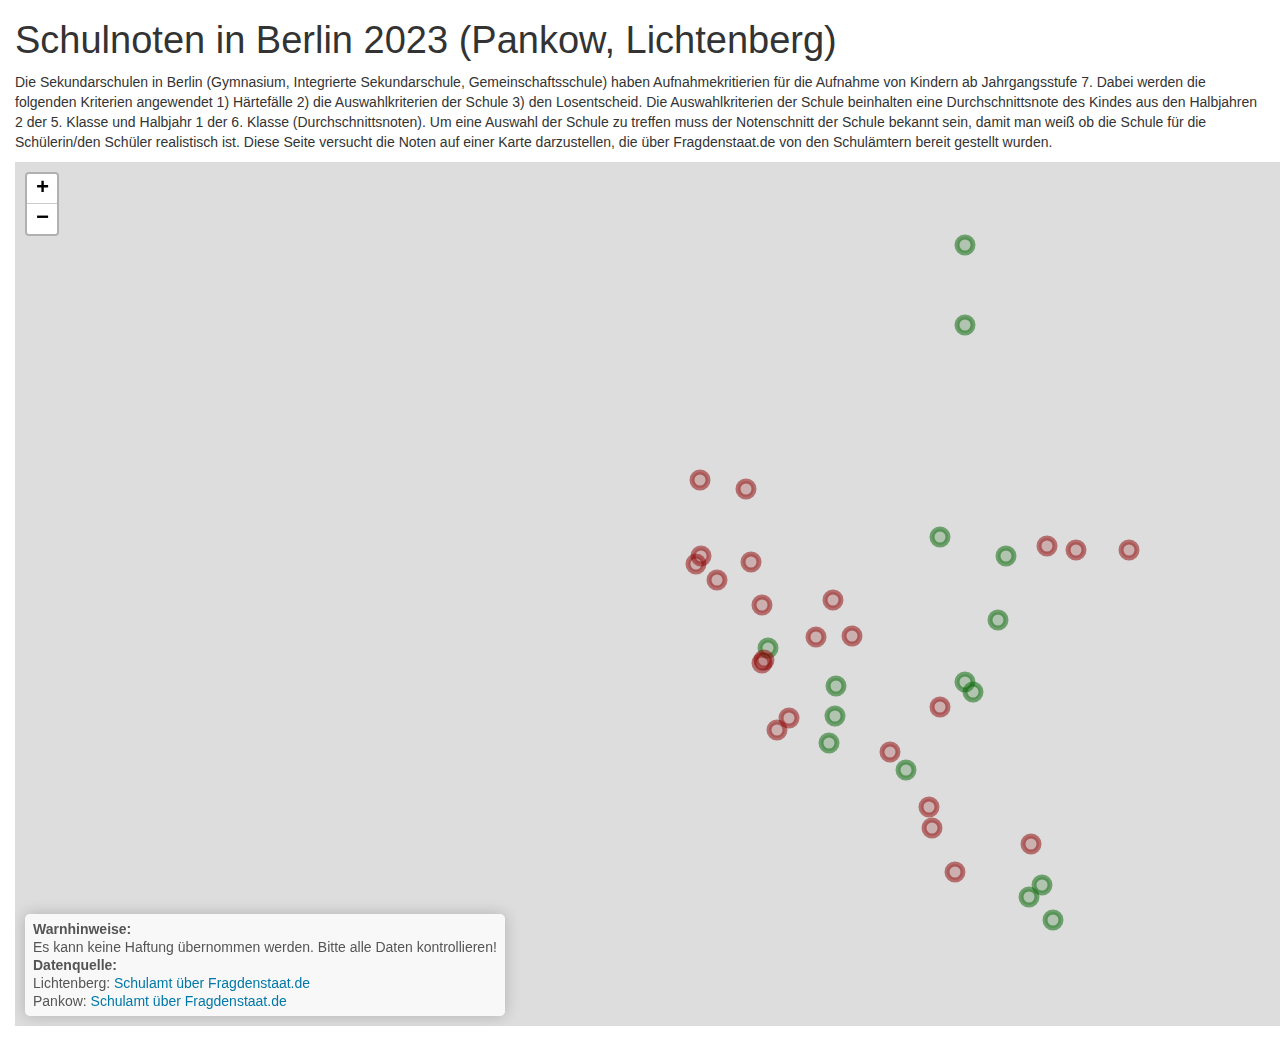
==== commit 7285a1df: "Karte nun groß" ====
--- a/index.html
+++ b/index.html
@@ -4397,6 +4397,13 @@
 </div>
 
 
+<style type="text/css">
+.main-container {
+max-width: 1800px;
+margin-left: auto;
+margin-right: auto;
+}
+</style>
 <p>Die Sekundarschulen in Berlin (Gymnasium, Integrierte Sekundarschule,
 Gemeinschaftsschule) haben Aufnahmekritierien für die Aufnahme von
 Kindern ab Jahrgangsstufe 7. Dabei werden die folgenden Kriterien
@@ -4406,9 +4413,10 @@
 Halbjahr 1 der 6. Klasse (Durchschnittsnoten). Um eine Auswahl der
 Schule zu treffen muss der Notenschnitt der Schule bekannt sein, damit
 man weiß ob die Schule für die Schülerin/den Schüler realistisch ist.
-Diese Seite versucht die bekannten Noten abzubilden.</p>
-<div class="leaflet html-widget html-fill-item-overflow-hidden html-fill-item" id="htmlwidget-1c9b3bea0f0e7b5d5c37" style="width:672px;height:480px;"></div>
-<script type="application/json" data-for="htmlwidget-1c9b3bea0f0e7b5d5c37">{"x":{"options":{"crs":{"crsClass":"L.CRS.EPSG3857","code":null,"proj4def":null,"projectedBounds":null,"options":{}}},"calls":[{"method":"addTiles","args":["https://{s}.tile.openstreetmap.org/{z}/{x}/{y}.png",null,null,{"minZoom":0,"maxZoom":18,"tileSize":256,"subdomains":"abc","errorTileUrl":"","tms":false,"noWrap":false,"zoomOffset":0,"zoomReverse":false,"opacity":1,"zIndex":1,"detectRetina":false,"attribution":"&copy; <a href=\"https://openstreetmap.org/copyright/\">OpenStreetMap<\/a>,  <a href=\"https://opendatacommons.org/licenses/odbl/\">ODbL<\/a>"}]},{"method":"addCircleMarkers","args":[[52.53159581068683,52.55773616242358,52.58192934024888,52.54080199859382,52.55118373303083,52.56809593945796,52.52905439242705,52.55888418579286,52.56305948698392,52.63292391469675,52.54881577615149,52.54561026794647,52.54635935724437,52.56643068899994,52.56676384486008,52.53409222460924,52.5513097559629,52.58381835556772,52.61611363916517,52.53449821842475,52.50792513295639,52.51129500718538,52.53658297910273,52.5701476070698,52.51555379605225,52.56792592274304,52.49668460821388,52.53957287159824,52.57187528216732,52.55456566243222,52.49920106793427,52.52328471628324,52.56923089820326,52.52698380075427,52.49188008534686,52.56916650206514,52.54176097645689,52.50198791138709],[13.42822709342277,13.4233526003079,13.41757675662907,13.44862414492471,13.44176808152961,13.40218905501371,13.44615904134652,13.44749202751035,13.40768348542297,13.49299401697612,13.42521216528098,13.42330497905568,13.42399046683142,13.40051587934505,13.41956433218107,13.43246826452963,13.45425964305359,13.40211321643447,13.49277080903963,13.44819763053844,13.51559848871497,13.48152217783173,13.4843949074567,13.52090988133333,13.48059276373307,13.50686828820674,13.51502401128436,13.49577299066769,13.48441178900294,13.50417854890997,13.51931909933283,13.4728069238085,13.53097606202577,13.46705025317712,13.52323275411528,13.54930470175687,13.49306445627314,13.48941876496101],8,null,null,{"interactive":true,"className":"","stroke":true,"color":["#8B0000","#8B0000","#8B0000","#006400","#8B0000","#8B0000","#006400","#8B0000","#8B0000","#006400","#006400","#8B0000","#8B0000","#8B0000","#8B0000","#8B0000","#8B0000","#8B0000","#006400","#006400","#8B0000","#8B0000","#8B0000","#8B0000","#8B0000","#006400","#006400","#006400","#006400","#006400","#006400","#006400","#8B0000","#8B0000","#006400","#8B0000","#006400","#8B0000"],"weight":5,"opacity":0.5,"fill":true,"fillColor":["#8B0000","#8B0000","#8B0000","#006400","#8B0000","#8B0000","#006400","#8B0000","#8B0000","#006400","#006400","#8B0000","#8B0000","#8B0000","#8B0000","#8B0000","#8B0000","#8B0000","#006400","#006400","#8B0000","#8B0000","#8B0000","#8B0000","#8B0000","#006400","#006400","#006400","#006400","#006400","#006400","#006400","#8B0000","#8B0000","#006400","#8B0000","#006400","#8B0000"],"fillOpacity":0.2},null,null,null,null,["Schule: Kurt-Schwitters - Note: 1.6","Schule: Kurt-Tucholsky - Note: 1.8","Schule: Konrad-Duden - Note: 2.4","Schule: Gustave-Eiffel - Note: ohne Note","Schule: Heinz-Brandt - Note: 1.5","Schule: Reinhold-Burger - Note: 2.4","Schule: Tesla - Note: ohne Note","Schule: Hagenbeck - Note: 2.5","Schule: Janusz-Korczak - Note: 2.7","Schule: Hufeland - Note: ohne Note","Schule: Wilhelm-von-Humboldt - Note: ohne Note","Schule: Käthe-Kollwitz - Note: Punktsumme 5","Schule: Heinrich-Schliemann - Note: 1.4","Schule: Carl-von-Ossietzky - Note: 1","Schule: Rosa-Luxemburg - Note: Punktsumme 10-8","Schule: Felix-Mendelssohn-Bartholdy - Note: 1.4","Schule: Primo-Levi - Note: 1.2","Schule: Max-Delbrück - Note: 1.4","Schule: Robert-Havemann - Note: ohne Note","Schule: Gymnasium am Europasportpark - Note: ohne Note","Schule: Alexander-Puschkin - Note: 2","Schule: Mildred-Harnack - Note: 2.6","Schule: Gutenberg - Note: 1.6","Schule: Fritz-Reuter - Note: 2.2","Schule: Schule am Rathaus - Note: 2.8","Schule: Vincent-van-Gogh - Note: ohne Note","Schule: Schule-am-Tierpark - Note: ohne Note","Schule: Philipp-Reis - Note: ohne Note","Schule: Grüner Campus Malchow - Note: ohne Note","Schule: Paul-Schmidt - Note: ohne Note","Schule: Paul-und-Charlotte-Kniese - Note: ohne Note","Schule: 13. Schule - Note: ohne Note","Schule: 14. Schule - Note: 2.5","Schule: Johann-Gottfried-Herder - Note: 1","Schule: Hans-und-Hilde-Coppi - Note: ohne Note","Schule: Barnim - Note: 1.6","Schule: Manfred-von-Ardenne - Note: ohne Note","Schule: Immanuel-Kant - Note: 1.1"],{"interactive":false,"permanent":false,"direction":"auto","opacity":1,"offset":[0,0],"textsize":"10px","textOnly":false,"className":"","sticky":true},null]},{"method":"addControl","args":["<div><b>Warnhinweise:<\/b><br>\n  Es kann keine Haftung übernommen werden. Bitte alle Daten kontrollieren!<br>\n  <b>Datenquelle:<\/b> <br>\n       Lichtenberg: <a href=\"https://fragdenstaat.de/a/297001\">Schulamt über Fragdenstaat.de<\/a><br>\n       Pankow: <a href=\"https://fragdenstaat.de/a/296999\">Schulamt über Fragdenstaat.de<\/a><\/div>","bottomleft",null,"info legend"]}],"setView":[[52.56,13.48],12,[]],"limits":{"lat":[52.49188008534686,52.63292391469675],"lng":[13.40051587934505,13.54930470175687]}},"evals":[],"jsHooks":[]}</script>
+Diese Seite versucht die Noten auf einer Karte darzustellen, die über
+Fragdenstaat.de von den Schulämtern bereit gestellt wurden.</p>
+<div class="leaflet html-widget html-fill-item-overflow-hidden html-fill-item" id="htmlwidget-f6a393ab95e1570c6dab" style="width:1824px;height:864px;"></div>
+<script type="application/json" data-for="htmlwidget-f6a393ab95e1570c6dab">{"x":{"options":{"crs":{"crsClass":"L.CRS.EPSG3857","code":null,"proj4def":null,"projectedBounds":null,"options":{}}},"calls":[{"method":"addTiles","args":["https://{s}.tile.openstreetmap.org/{z}/{x}/{y}.png",null,null,{"minZoom":0,"maxZoom":18,"tileSize":256,"subdomains":"abc","errorTileUrl":"","tms":false,"noWrap":false,"zoomOffset":0,"zoomReverse":false,"opacity":1,"zIndex":1,"detectRetina":false,"attribution":"&copy; <a href=\"https://openstreetmap.org/copyright/\">OpenStreetMap<\/a>,  <a href=\"https://opendatacommons.org/licenses/odbl/\">ODbL<\/a>"}]},{"method":"addCircleMarkers","args":[[52.53159581068683,52.55773616242358,52.58192934024888,52.54080199859382,52.55118373303083,52.56809593945796,52.52905439242705,52.55888418579286,52.56305948698392,52.63292391469675,52.54881577615149,52.54561026794647,52.54635935724437,52.56643068899994,52.56676384486008,52.53409222460924,52.5513097559629,52.58381835556772,52.61611363916517,52.53449821842475,52.50792513295639,52.51129500718538,52.53658297910273,52.5701476070698,52.51555379605225,52.56792592274304,52.49668460821388,52.53957287159824,52.57187528216732,52.55456566243222,52.49920106793427,52.52328471628324,52.56923089820326,52.52698380075427,52.49188008534686,52.56916650206514,52.54176097645689,52.50198791138709],[13.42822709342277,13.4233526003079,13.41757675662907,13.44862414492471,13.44176808152961,13.40218905501371,13.44615904134652,13.44749202751035,13.40768348542297,13.49299401697612,13.42521216528098,13.42330497905568,13.42399046683142,13.40051587934505,13.41956433218107,13.43246826452963,13.45425964305359,13.40211321643447,13.49277080903963,13.44819763053844,13.51559848871497,13.48152217783173,13.4843949074567,13.52090988133333,13.48059276373307,13.50686828820674,13.51502401128436,13.49577299066769,13.48441178900294,13.50417854890997,13.51931909933283,13.4728069238085,13.53097606202577,13.46705025317712,13.52323275411528,13.54930470175687,13.49306445627314,13.48941876496101],8,null,null,{"interactive":true,"className":"","stroke":true,"color":["#8B0000","#8B0000","#8B0000","#006400","#8B0000","#8B0000","#006400","#8B0000","#8B0000","#006400","#006400","#8B0000","#8B0000","#8B0000","#8B0000","#8B0000","#8B0000","#8B0000","#006400","#006400","#8B0000","#8B0000","#8B0000","#8B0000","#8B0000","#006400","#006400","#006400","#006400","#006400","#006400","#006400","#8B0000","#8B0000","#006400","#8B0000","#006400","#8B0000"],"weight":5,"opacity":0.5,"fill":true,"fillColor":["#8B0000","#8B0000","#8B0000","#006400","#8B0000","#8B0000","#006400","#8B0000","#8B0000","#006400","#006400","#8B0000","#8B0000","#8B0000","#8B0000","#8B0000","#8B0000","#8B0000","#006400","#006400","#8B0000","#8B0000","#8B0000","#8B0000","#8B0000","#006400","#006400","#006400","#006400","#006400","#006400","#006400","#8B0000","#8B0000","#006400","#8B0000","#006400","#8B0000"],"fillOpacity":0.2},null,null,null,null,["Schule: Kurt-Schwitters - Note: 1.6","Schule: Kurt-Tucholsky - Note: 1.8","Schule: Konrad-Duden - Note: 2.4","Schule: Gustave-Eiffel - Note: ohne Note","Schule: Heinz-Brandt - Note: 1.5","Schule: Reinhold-Burger - Note: 2.4","Schule: Tesla - Note: ohne Note","Schule: Hagenbeck - Note: 2.5","Schule: Janusz-Korczak - Note: 2.7","Schule: Hufeland - Note: ohne Note","Schule: Wilhelm-von-Humboldt - Note: ohne Note","Schule: Käthe-Kollwitz - Note: Punktsumme 5","Schule: Heinrich-Schliemann - Note: 1.4","Schule: Carl-von-Ossietzky - Note: 1","Schule: Rosa-Luxemburg - Note: Punktsumme 10-8","Schule: Felix-Mendelssohn-Bartholdy - Note: 1.4","Schule: Primo-Levi - Note: 1.2","Schule: Max-Delbrück - Note: 1.4","Schule: Robert-Havemann - Note: ohne Note","Schule: Gymnasium am Europasportpark - Note: ohne Note","Schule: Alexander-Puschkin - Note: 2","Schule: Mildred-Harnack - Note: 2.6","Schule: Gutenberg - Note: 1.6","Schule: Fritz-Reuter - Note: 2.2","Schule: Schule am Rathaus - Note: 2.8","Schule: Vincent-van-Gogh - Note: ohne Note","Schule: Schule-am-Tierpark - Note: ohne Note","Schule: Philipp-Reis - Note: ohne Note","Schule: Grüner Campus Malchow - Note: ohne Note","Schule: Paul-Schmidt - Note: ohne Note","Schule: Paul-und-Charlotte-Kniese - Note: ohne Note","Schule: 13. Schule - Note: ohne Note","Schule: 14. Schule - Note: 2.5","Schule: Johann-Gottfried-Herder - Note: 1","Schule: Hans-und-Hilde-Coppi - Note: ohne Note","Schule: Barnim - Note: 1.6","Schule: Manfred-von-Ardenne - Note: ohne Note","Schule: Immanuel-Kant - Note: 1.1"],{"interactive":false,"permanent":false,"direction":"auto","opacity":1,"offset":[0,0],"textsize":"10px","textOnly":false,"className":"","sticky":true},null]},{"method":"addControl","args":["<div><b>Warnhinweise:<\/b><br>\n  Es kann keine Haftung übernommen werden. Bitte alle Daten kontrollieren!<br>\n  <b>Datenquelle:<\/b> <br>\n       Lichtenberg: <a href=\"https://fragdenstaat.de/a/297001\">Schulamt über Fragdenstaat.de<\/a><br>\n       Pankow: <a href=\"https://fragdenstaat.de/a/296999\">Schulamt über Fragdenstaat.de<\/a><\/div>","bottomleft",null,"info legend"]}],"setView":[[52.56,13.48],12,[]],"limits":{"lat":[52.49188008534686,52.63292391469675],"lng":[13.40051587934505,13.54930470175687]}},"evals":[],"jsHooks":[]}</script>
 
 
 
